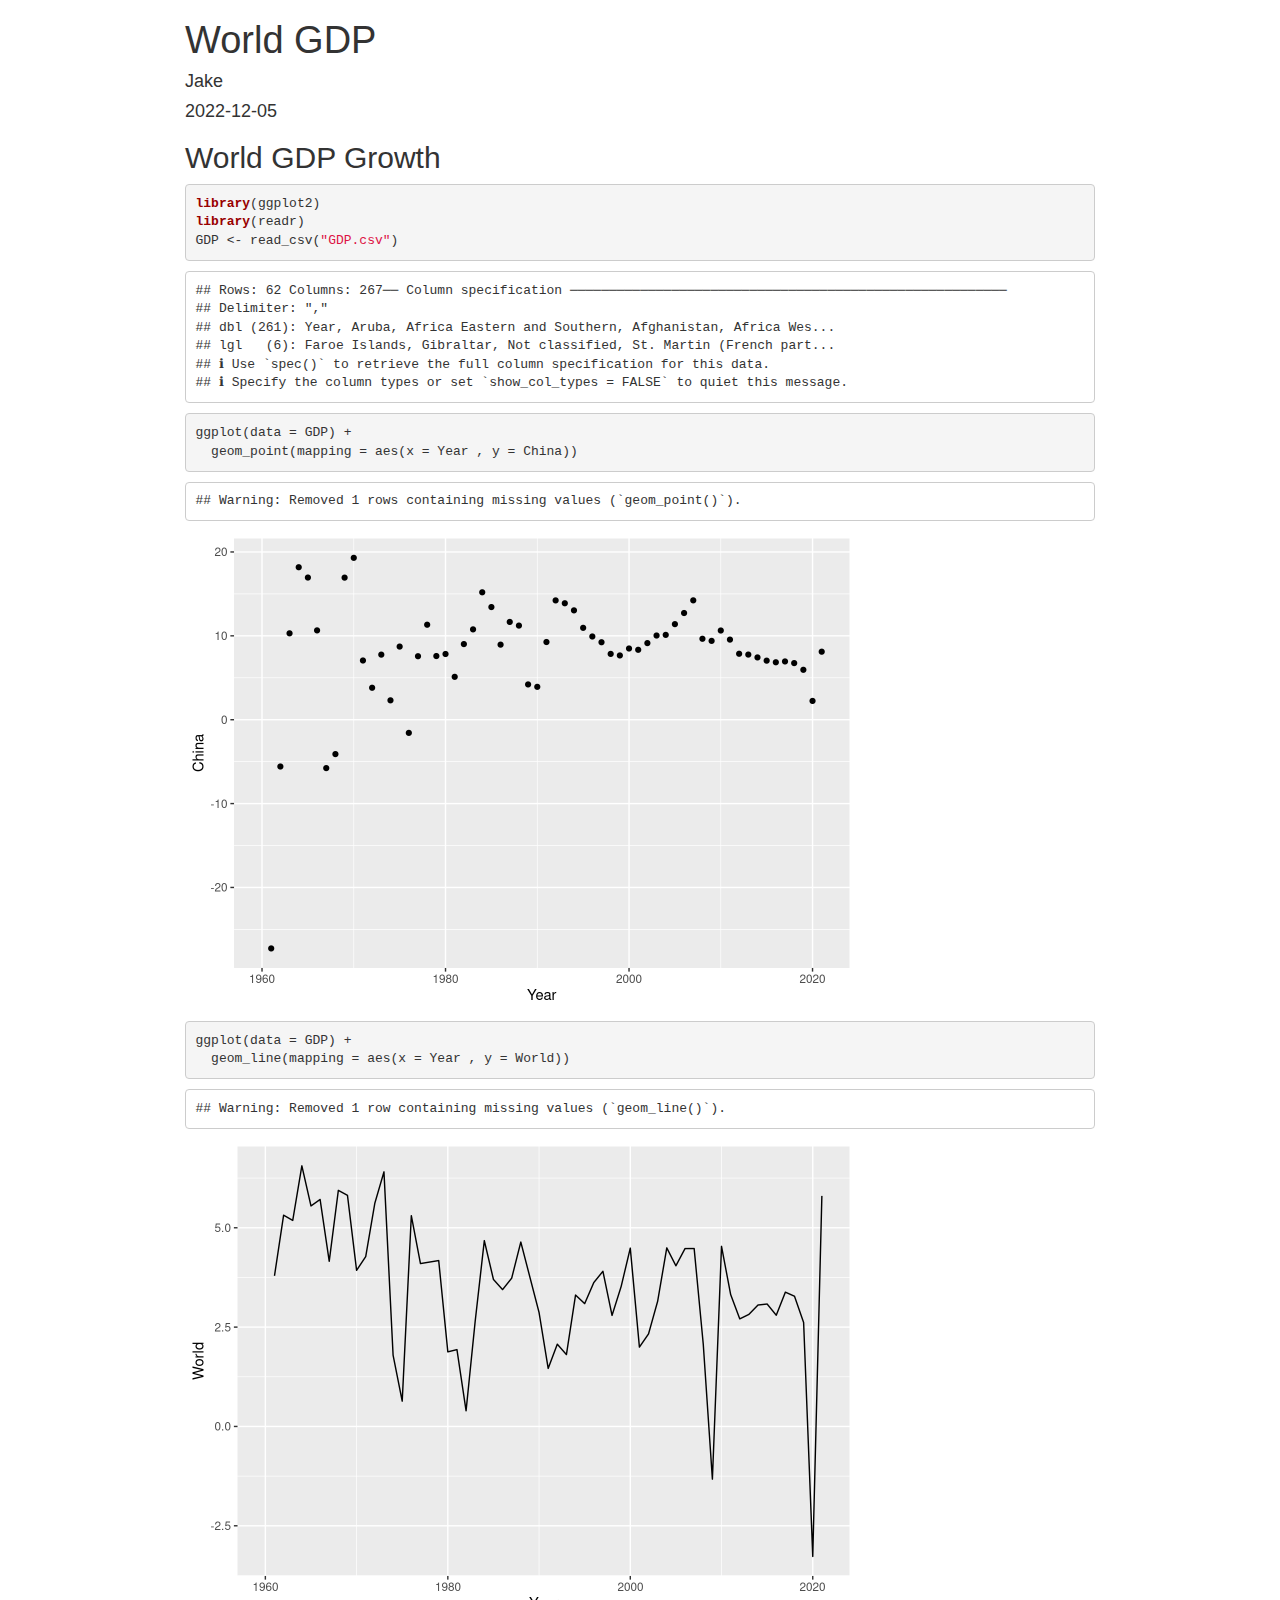
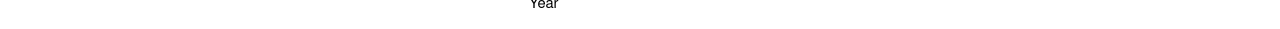
==== R.html @ e7edd643 "Update" ====
<!DOCTYPE html>

<html>

<head>

<meta charset="utf-8" />
<meta name="generator" content="pandoc" />
<meta http-equiv="X-UA-Compatible" content="IE=EDGE" />


<meta name="author" content="Jake" />

<meta name="date" content="2022-12-05" />

<title>World GDP</title>

<script>// Pandoc 2.9 adds attributes on both header and div. We remove the former (to
// be compatible with the behavior of Pandoc < 2.8).
document.addEventListener('DOMContentLoaded', function(e) {
  var hs = document.querySelectorAll("div.section[class*='level'] > :first-child");
  var i, h, a;
  for (i = 0; i < hs.length; i++) {
    h = hs[i];
    if (!/^h[1-6]$/i.test(h.tagName)) continue;  // it should be a header h1-h6
    a = h.attributes;
    while (a.length > 0) h.removeAttribute(a[0].name);
  }
});
</script>
<script>/*! jQuery v3.6.0 | (c) OpenJS Foundation and other contributors | jquery.org/license */
!function(e,t){"use strict";"object"==typeof module&&"object"==typeof module.exports?module.exports=e.document?t(e,!0):function(e){if(!e.document)throw new Error("jQuery requires a window with a document");return t(e)}:t(e)}("undefined"!=typeof window?window:this,function(C,e){"use strict";var t=[],r=Object.getPrototypeOf,s=t.slice,g=t.flat?function(e){return t.flat.call(e)}:function(e){return t.concat.apply([],e)},u=t.push,i=t.indexOf,n={},o=n.toString,v=n.hasOwnProperty,a=v.toString,l=a.call(Object),y={},m=function(e){return"function"==typeof e&&"number"!=typeof e.nodeType&&"function"!=typeof e.item},x=function(e){return null!=e&&e===e.window},E=C.document,c={type:!0,src:!0,nonce:!0,noModule:!0};function b(e,t,n){var r,i,o=(n=n||E).createElement("script");if(o.text=e,t)for(r in c)(i=t[r]||t.getAttribute&&t.getAttribute(r))&&o.setAttribute(r,i);n.head.appendChild(o).parentNode.removeChild(o)}function w(e){return null==e?e+"":"object"==typeof e||"function"==typeof e?n[o.call(e)]||"object":typeof e}var f="3.6.0",S=function(e,t){return new S.fn.init(e,t)};function p(e){var t=!!e&&"length"in e&&e.length,n=w(e);return!m(e)&&!x(e)&&("array"===n||0===t||"number"==typeof t&&0<t&&t-1 in e)}S.fn=S.prototype={jquery:f,constructor:S,length:0,toArray:function(){return s.call(this)},get:function(e){return null==e?s.call(this):e<0?this[e+this.length]:this[e]},pushStack:function(e){var t=S.merge(this.constructor(),e);return t.prevObject=this,t},each:function(e){return S.each(this,e)},map:function(n){return this.pushStack(S.map(this,function(e,t){return n.call(e,t,e)}))},slice:function(){return this.pushStack(s.apply(this,arguments))},first:function(){return this.eq(0)},last:function(){return this.eq(-1)},even:function(){return this.pushStack(S.grep(this,function(e,t){return(t+1)%2}))},odd:function(){return this.pushStack(S.grep(this,function(e,t){return t%2}))},eq:function(e){var t=this.length,n=+e+(e<0?t:0);return this.pushStack(0<=n&&n<t?[this[n]]:[])},end:function(){return this.prevObject||this.constructor()},push:u,sort:t.sort,splice:t.splice},S.extend=S.fn.extend=function(){var e,t,n,r,i,o,a=arguments[0]||{},s=1,u=arguments.length,l=!1;for("boolean"==typeof a&&(l=a,a=arguments[s]||{},s++),"object"==typeof a||m(a)||(a={}),s===u&&(a=this,s--);s<u;s++)if(null!=(e=arguments[s]))for(t in e)r=e[t],"__proto__"!==t&&a!==r&&(l&&r&&(S.isPlainObject(r)||(i=Array.isArray(r)))?(n=a[t],o=i&&!Array.isArray(n)?[]:i||S.isPlainObject(n)?n:{},i=!1,a[t]=S.extend(l,o,r)):void 0!==r&&(a[t]=r));return a},S.extend({expando:"jQuery"+(f+Math.random()).replace(/\D/g,""),isReady:!0,error:function(e){throw new Error(e)},noop:function(){},isPlainObject:function(e){var t,n;return!(!e||"[object Object]"!==o.call(e))&&(!(t=r(e))||"function"==typeof(n=v.call(t,"constructor")&&t.constructor)&&a.call(n)===l)},isEmptyObject:function(e){var t;for(t in e)return!1;return!0},globalEval:function(e,t,n){b(e,{nonce:t&&t.nonce},n)},each:function(e,t){var n,r=0;if(p(e)){for(n=e.length;r<n;r++)if(!1===t.call(e[r],r,e[r]))break}else for(r in e)if(!1===t.call(e[r],r,e[r]))break;return e},makeArray:function(e,t){var n=t||[];return null!=e&&(p(Object(e))?S.merge(n,"string"==typeof e?[e]:e):u.call(n,e)),n},inArray:function(e,t,n){return null==t?-1:i.call(t,e,n)},merge:function(e,t){for(var n=+t.length,r=0,i=e.length;r<n;r++)e[i++]=t[r];return e.length=i,e},grep:function(e,t,n){for(var r=[],i=0,o=e.length,a=!n;i<o;i++)!t(e[i],i)!==a&&r.push(e[i]);return r},map:function(e,t,n){var r,i,o=0,a=[];if(p(e))for(r=e.length;o<r;o++)null!=(i=t(e[o],o,n))&&a.push(i);else for(o in e)null!=(i=t(e[o],o,n))&&a.push(i);return g(a)},guid:1,support:y}),"function"==typeof Symbol&&(S.fn[Symbol.iterator]=t[Symbol.iterator]),S.each("Boolean Number String Function Array Date RegExp Object Error Symbol".split(" "),function(e,t){n["[object "+t+"]"]=t.toLowerCase()});var d=function(n){var e,d,b,o,i,h,f,g,w,u,l,T,C,a,E,v,s,c,y,S="sizzle"+1*new Date,p=n.document,k=0,r=0,m=ue(),x=ue(),A=ue(),N=ue(),j=function(e,t){return e===t&&(l=!0),0},D={}.hasOwnProperty,t=[],q=t.pop,L=t.push,H=t.push,O=t.slice,P=function(e,t){for(var n=0,r=e.length;n<r;n++)if(e[n]===t)return n;return-1},R="checked|selected|async|autofocus|autoplay|controls|defer|disabled|hidden|ismap|loop|multiple|open|readonly|required|scoped",M="[\\x20\\t\\r\\n\\f]",I="(?:\\\\[\\da-fA-F]{1,6}"+M+"?|\\\\[^\\r\\n\\f]|[\\w-]|[^\0-\\x7f])+",W="\\["+M+"*("+I+")(?:"+M+"*([*^$|!~]?=)"+M+"*(?:'((?:\\\\.|[^\\\\'])*)'|\"((?:\\\\.|[^\\\\\"])*)\"|("+I+"))|)"+M+"*\\]",F=":("+I+")(?:\\((('((?:\\\\.|[^\\\\'])*)'|\"((?:\\\\.|[^\\\\\"])*)\")|((?:\\\\.|[^\\\\()[\\]]|"+W+")*)|.*)\\)|)",B=new RegExp(M+"+","g"),$=new RegExp("^"+M+"+|((?:^|[^\\\\])(?:\\\\.)*)"+M+"+$","g"),_=new RegExp("^"+M+"*,"+M+"*"),z=new RegExp("^"+M+"*([>+~]|"+M+")"+M+"*"),U=new RegExp(M+"|>"),X=new RegExp(F),V=new RegExp("^"+I+"$"),G={ID:new RegExp("^#("+I+")"),CLASS:new RegExp("^\\.("+I+")"),TAG:new RegExp("^("+I+"|[*])"),ATTR:new RegExp("^"+W),PSEUDO:new RegExp("^"+F),CHILD:new RegExp("^:(only|first|last|nth|nth-last)-(child|of-type)(?:\\("+M+"*(even|odd|(([+-]|)(\\d*)n|)"+M+"*(?:([+-]|)"+M+"*(\\d+)|))"+M+"*\\)|)","i"),bool:new RegExp("^(?:"+R+")$","i"),needsContext:new RegExp("^"+M+"*[>+~]|:(even|odd|eq|gt|lt|nth|first|last)(?:\\("+M+"*((?:-\\d)?\\d*)"+M+"*\\)|)(?=[^-]|$)","i")},Y=/HTML$/i,Q=/^(?:input|select|textarea|button)$/i,J=/^h\d$/i,K=/^[^{]+\{\s*\[native \w/,Z=/^(?:#([\w-]+)|(\w+)|\.([\w-]+))$/,ee=/[+~]/,te=new RegExp("\\\\[\\da-fA-F]{1,6}"+M+"?|\\\\([^\\r\\n\\f])","g"),ne=function(e,t){var n="0x"+e.slice(1)-65536;return t||(n<0?String.fromCharCode(n+65536):String.fromCharCode(n>>10|55296,1023&n|56320))},re=/([\0-\x1f\x7f]|^-?\d)|^-$|[^\0-\x1f\x7f-\uFFFF\w-]/g,ie=function(e,t){return t?"\0"===e?"\ufffd":e.slice(0,-1)+"\\"+e.charCodeAt(e.length-1).toString(16)+" ":"\\"+e},oe=function(){T()},ae=be(function(e){return!0===e.disabled&&"fieldset"===e.nodeName.toLowerCase()},{dir:"parentNode",next:"legend"});try{H.apply(t=O.call(p.childNodes),p.childNodes),t[p.childNodes.length].nodeType}catch(e){H={apply:t.length?function(e,t){L.apply(e,O.call(t))}:function(e,t){var n=e.length,r=0;while(e[n++]=t[r++]);e.length=n-1}}}function se(t,e,n,r){var i,o,a,s,u,l,c,f=e&&e.ownerDocument,p=e?e.nodeType:9;if(n=n||[],"string"!=typeof t||!t||1!==p&&9!==p&&11!==p)return n;if(!r&&(T(e),e=e||C,E)){if(11!==p&&(u=Z.exec(t)))if(i=u[1]){if(9===p){if(!(a=e.getElementById(i)))return n;if(a.id===i)return n.push(a),n}else if(f&&(a=f.getElementById(i))&&y(e,a)&&a.id===i)return n.push(a),n}else{if(u[2])return H.apply(n,e.getElementsByTagName(t)),n;if((i=u[3])&&d.getElementsByClassName&&e.getElementsByClassName)return H.apply(n,e.getElementsByClassName(i)),n}if(d.qsa&&!N[t+" "]&&(!v||!v.test(t))&&(1!==p||"object"!==e.nodeName.toLowerCase())){if(c=t,f=e,1===p&&(U.test(t)||z.test(t))){(f=ee.test(t)&&ye(e.parentNode)||e)===e&&d.scope||((s=e.getAttribute("id"))?s=s.replace(re,ie):e.setAttribute("id",s=S)),o=(l=h(t)).length;while(o--)l[o]=(s?"#"+s:":scope")+" "+xe(l[o]);c=l.join(",")}try{return H.apply(n,f.querySelectorAll(c)),n}catch(e){N(t,!0)}finally{s===S&&e.removeAttribute("id")}}}return g(t.replace($,"$1"),e,n,r)}function ue(){var r=[];return function e(t,n){return r.push(t+" ")>b.cacheLength&&delete e[r.shift()],e[t+" "]=n}}function le(e){return e[S]=!0,e}function ce(e){var t=C.createElement("fieldset");try{return!!e(t)}catch(e){return!1}finally{t.parentNode&&t.parentNode.removeChild(t),t=null}}function fe(e,t){var n=e.split("|"),r=n.length;while(r--)b.attrHandle[n[r]]=t}function pe(e,t){var n=t&&e,r=n&&1===e.nodeType&&1===t.nodeType&&e.sourceIndex-t.sourceIndex;if(r)return r;if(n)while(n=n.nextSibling)if(n===t)return-1;return e?1:-1}function de(t){return function(e){return"input"===e.nodeName.toLowerCase()&&e.type===t}}function he(n){return function(e){var t=e.nodeName.toLowerCase();return("input"===t||"button"===t)&&e.type===n}}function ge(t){return function(e){return"form"in e?e.parentNode&&!1===e.disabled?"label"in e?"label"in e.parentNode?e.parentNode.disabled===t:e.disabled===t:e.isDisabled===t||e.isDisabled!==!t&&ae(e)===t:e.disabled===t:"label"in e&&e.disabled===t}}function ve(a){return le(function(o){return o=+o,le(function(e,t){var n,r=a([],e.length,o),i=r.length;while(i--)e[n=r[i]]&&(e[n]=!(t[n]=e[n]))})})}function ye(e){return e&&"undefined"!=typeof e.getElementsByTagName&&e}for(e in d=se.support={},i=se.isXML=function(e){var t=e&&e.namespaceURI,n=e&&(e.ownerDocument||e).documentElement;return!Y.test(t||n&&n.nodeName||"HTML")},T=se.setDocument=function(e){var t,n,r=e?e.ownerDocument||e:p;return r!=C&&9===r.nodeType&&r.documentElement&&(a=(C=r).documentElement,E=!i(C),p!=C&&(n=C.defaultView)&&n.top!==n&&(n.addEventListener?n.addEventListener("unload",oe,!1):n.attachEvent&&n.attachEvent("onunload",oe)),d.scope=ce(function(e){return a.appendChild(e).appendChild(C.createElement("div")),"undefined"!=typeof e.querySelectorAll&&!e.querySelectorAll(":scope fieldset div").length}),d.attributes=ce(function(e){return e.className="i",!e.getAttribute("className")}),d.getElementsByTagName=ce(function(e){return e.appendChild(C.createComment("")),!e.getElementsByTagName("*").length}),d.getElementsByClassName=K.test(C.getElementsByClassName),d.getById=ce(function(e){return a.appendChild(e).id=S,!C.getElementsByName||!C.getElementsByName(S).length}),d.getById?(b.filter.ID=function(e){var t=e.replace(te,ne);return function(e){return e.getAttribute("id")===t}},b.find.ID=function(e,t){if("undefined"!=typeof t.getElementById&&E){var n=t.getElementById(e);return n?[n]:[]}}):(b.filter.ID=function(e){var n=e.replace(te,ne);return function(e){var t="undefined"!=typeof e.getAttributeNode&&e.getAttributeNode("id");return t&&t.value===n}},b.find.ID=function(e,t){if("undefined"!=typeof t.getElementById&&E){var n,r,i,o=t.getElementById(e);if(o){if((n=o.getAttributeNode("id"))&&n.value===e)return[o];i=t.getElementsByName(e),r=0;while(o=i[r++])if((n=o.getAttributeNode("id"))&&n.value===e)return[o]}return[]}}),b.find.TAG=d.getElementsByTagName?function(e,t){return"undefined"!=typeof t.getElementsByTagName?t.getElementsByTagName(e):d.qsa?t.querySelectorAll(e):void 0}:function(e,t){var n,r=[],i=0,o=t.getElementsByTagName(e);if("*"===e){while(n=o[i++])1===n.nodeType&&r.push(n);return r}return o},b.find.CLASS=d.getElementsByClassName&&function(e,t){if("undefined"!=typeof t.getElementsByClassName&&E)return t.getElementsByClassName(e)},s=[],v=[],(d.qsa=K.test(C.querySelectorAll))&&(ce(function(e){var t;a.appendChild(e).innerHTML="<a id='"+S+"'></a><select id='"+S+"-\r\\' msallowcapture=''><option selected=''></option></select>",e.querySelectorAll("[msallowcapture^='']").length&&v.push("[*^$]="+M+"*(?:''|\"\")"),e.querySelectorAll("[selected]").length||v.push("\\["+M+"*(?:value|"+R+")"),e.querySelectorAll("[id~="+S+"-]").length||v.push("~="),(t=C.createElement("input")).setAttribute("name",""),e.appendChild(t),e.querySelectorAll("[name='']").length||v.push("\\["+M+"*name"+M+"*="+M+"*(?:''|\"\")"),e.querySelectorAll(":checked").length||v.push(":checked"),e.querySelectorAll("a#"+S+"+*").length||v.push(".#.+[+~]"),e.querySelectorAll("\\\f"),v.push("[\\r\\n\\f]")}),ce(function(e){e.innerHTML="<a href='' disabled='disabled'></a><select disabled='disabled'><option/></select>";var t=C.createElement("input");t.setAttribute("type","hidden"),e.appendChild(t).setAttribute("name","D"),e.querySelectorAll("[name=d]").length&&v.push("name"+M+"*[*^$|!~]?="),2!==e.querySelectorAll(":enabled").length&&v.push(":enabled",":disabled"),a.appendChild(e).disabled=!0,2!==e.querySelectorAll(":disabled").length&&v.push(":enabled",":disabled"),e.querySelectorAll("*,:x"),v.push(",.*:")})),(d.matchesSelector=K.test(c=a.matches||a.webkitMatchesSelector||a.mozMatchesSelector||a.oMatchesSelector||a.msMatchesSelector))&&ce(function(e){d.disconnectedMatch=c.call(e,"*"),c.call(e,"[s!='']:x"),s.push("!=",F)}),v=v.length&&new RegExp(v.join("|")),s=s.length&&new RegExp(s.join("|")),t=K.test(a.compareDocumentPosition),y=t||K.test(a.contains)?function(e,t){var n=9===e.nodeType?e.documentElement:e,r=t&&t.parentNode;return e===r||!(!r||1!==r.nodeType||!(n.contains?n.contains(r):e.compareDocumentPosition&&16&e.compareDocumentPosition(r)))}:function(e,t){if(t)while(t=t.parentNode)if(t===e)return!0;return!1},j=t?function(e,t){if(e===t)return l=!0,0;var n=!e.compareDocumentPosition-!t.compareDocumentPosition;return n||(1&(n=(e.ownerDocument||e)==(t.ownerDocument||t)?e.compareDocumentPosition(t):1)||!d.sortDetached&&t.compareDocumentPosition(e)===n?e==C||e.ownerDocument==p&&y(p,e)?-1:t==C||t.ownerDocument==p&&y(p,t)?1:u?P(u,e)-P(u,t):0:4&n?-1:1)}:function(e,t){if(e===t)return l=!0,0;var n,r=0,i=e.parentNode,o=t.parentNode,a=[e],s=[t];if(!i||!o)return e==C?-1:t==C?1:i?-1:o?1:u?P(u,e)-P(u,t):0;if(i===o)return pe(e,t);n=e;while(n=n.parentNode)a.unshift(n);n=t;while(n=n.parentNode)s.unshift(n);while(a[r]===s[r])r++;return r?pe(a[r],s[r]):a[r]==p?-1:s[r]==p?1:0}),C},se.matches=function(e,t){return se(e,null,null,t)},se.matchesSelector=function(e,t){if(T(e),d.matchesSelector&&E&&!N[t+" "]&&(!s||!s.test(t))&&(!v||!v.test(t)))try{var n=c.call(e,t);if(n||d.disconnectedMatch||e.document&&11!==e.document.nodeType)return n}catch(e){N(t,!0)}return 0<se(t,C,null,[e]).length},se.contains=function(e,t){return(e.ownerDocument||e)!=C&&T(e),y(e,t)},se.attr=function(e,t){(e.ownerDocument||e)!=C&&T(e);var n=b.attrHandle[t.toLowerCase()],r=n&&D.call(b.attrHandle,t.toLowerCase())?n(e,t,!E):void 0;return void 0!==r?r:d.attributes||!E?e.getAttribute(t):(r=e.getAttributeNode(t))&&r.specified?r.value:null},se.escape=function(e){return(e+"").replace(re,ie)},se.error=function(e){throw new Error("Syntax error, unrecognized expression: "+e)},se.uniqueSort=function(e){var t,n=[],r=0,i=0;if(l=!d.detectDuplicates,u=!d.sortStable&&e.slice(0),e.sort(j),l){while(t=e[i++])t===e[i]&&(r=n.push(i));while(r--)e.splice(n[r],1)}return u=null,e},o=se.getText=function(e){var t,n="",r=0,i=e.nodeType;if(i){if(1===i||9===i||11===i){if("string"==typeof e.textContent)return e.textContent;for(e=e.firstChild;e;e=e.nextSibling)n+=o(e)}else if(3===i||4===i)return e.nodeValue}else while(t=e[r++])n+=o(t);return n},(b=se.selectors={cacheLength:50,createPseudo:le,match:G,attrHandle:{},find:{},relative:{">":{dir:"parentNode",first:!0}," ":{dir:"parentNode"},"+":{dir:"previousSibling",first:!0},"~":{dir:"previousSibling"}},preFilter:{ATTR:function(e){return e[1]=e[1].replace(te,ne),e[3]=(e[3]||e[4]||e[5]||"").replace(te,ne),"~="===e[2]&&(e[3]=" "+e[3]+" "),e.slice(0,4)},CHILD:function(e){return e[1]=e[1].toLowerCase(),"nth"===e[1].slice(0,3)?(e[3]||se.error(e[0]),e[4]=+(e[4]?e[5]+(e[6]||1):2*("even"===e[3]||"odd"===e[3])),e[5]=+(e[7]+e[8]||"odd"===e[3])):e[3]&&se.error(e[0]),e},PSEUDO:function(e){var t,n=!e[6]&&e[2];return G.CHILD.test(e[0])?null:(e[3]?e[2]=e[4]||e[5]||"":n&&X.test(n)&&(t=h(n,!0))&&(t=n.indexOf(")",n.length-t)-n.length)&&(e[0]=e[0].slice(0,t),e[2]=n.slice(0,t)),e.slice(0,3))}},filter:{TAG:function(e){var t=e.replace(te,ne).toLowerCase();return"*"===e?function(){return!0}:function(e){return e.nodeName&&e.nodeName.toLowerCase()===t}},CLASS:function(e){var t=m[e+" "];return t||(t=new RegExp("(^|"+M+")"+e+"("+M+"|$)"))&&m(e,function(e){return t.test("string"==typeof e.className&&e.className||"undefined"!=typeof e.getAttribute&&e.getAttribute("class")||"")})},ATTR:function(n,r,i){return function(e){var t=se.attr(e,n);return null==t?"!="===r:!r||(t+="","="===r?t===i:"!="===r?t!==i:"^="===r?i&&0===t.indexOf(i):"*="===r?i&&-1<t.indexOf(i):"$="===r?i&&t.slice(-i.length)===i:"~="===r?-1<(" "+t.replace(B," ")+" ").indexOf(i):"|="===r&&(t===i||t.slice(0,i.length+1)===i+"-"))}},CHILD:function(h,e,t,g,v){var y="nth"!==h.slice(0,3),m="last"!==h.slice(-4),x="of-type"===e;return 1===g&&0===v?function(e){return!!e.parentNode}:function(e,t,n){var r,i,o,a,s,u,l=y!==m?"nextSibling":"previousSibling",c=e.parentNode,f=x&&e.nodeName.toLowerCase(),p=!n&&!x,d=!1;if(c){if(y){while(l){a=e;while(a=a[l])if(x?a.nodeName.toLowerCase()===f:1===a.nodeType)return!1;u=l="only"===h&&!u&&"nextSibling"}return!0}if(u=[m?c.firstChild:c.lastChild],m&&p){d=(s=(r=(i=(o=(a=c)[S]||(a[S]={}))[a.uniqueID]||(o[a.uniqueID]={}))[h]||[])[0]===k&&r[1])&&r[2],a=s&&c.childNodes[s];while(a=++s&&a&&a[l]||(d=s=0)||u.pop())if(1===a.nodeType&&++d&&a===e){i[h]=[k,s,d];break}}else if(p&&(d=s=(r=(i=(o=(a=e)[S]||(a[S]={}))[a.uniqueID]||(o[a.uniqueID]={}))[h]||[])[0]===k&&r[1]),!1===d)while(a=++s&&a&&a[l]||(d=s=0)||u.pop())if((x?a.nodeName.toLowerCase()===f:1===a.nodeType)&&++d&&(p&&((i=(o=a[S]||(a[S]={}))[a.uniqueID]||(o[a.uniqueID]={}))[h]=[k,d]),a===e))break;return(d-=v)===g||d%g==0&&0<=d/g}}},PSEUDO:function(e,o){var t,a=b.pseudos[e]||b.setFilters[e.toLowerCase()]||se.error("unsupported pseudo: "+e);return a[S]?a(o):1<a.length?(t=[e,e,"",o],b.setFilters.hasOwnProperty(e.toLowerCase())?le(function(e,t){var n,r=a(e,o),i=r.length;while(i--)e[n=P(e,r[i])]=!(t[n]=r[i])}):function(e){return a(e,0,t)}):a}},pseudos:{not:le(function(e){var r=[],i=[],s=f(e.replace($,"$1"));return s[S]?le(function(e,t,n,r){var i,o=s(e,null,r,[]),a=e.length;while(a--)(i=o[a])&&(e[a]=!(t[a]=i))}):function(e,t,n){return r[0]=e,s(r,null,n,i),r[0]=null,!i.pop()}}),has:le(function(t){return function(e){return 0<se(t,e).length}}),contains:le(function(t){return t=t.replace(te,ne),function(e){return-1<(e.textContent||o(e)).indexOf(t)}}),lang:le(function(n){return V.test(n||"")||se.error("unsupported lang: "+n),n=n.replace(te,ne).toLowerCase(),function(e){var t;do{if(t=E?e.lang:e.getAttribute("xml:lang")||e.getAttribute("lang"))return(t=t.toLowerCase())===n||0===t.indexOf(n+"-")}while((e=e.parentNode)&&1===e.nodeType);return!1}}),target:function(e){var t=n.location&&n.location.hash;return t&&t.slice(1)===e.id},root:function(e){return e===a},focus:function(e){return e===C.activeElement&&(!C.hasFocus||C.hasFocus())&&!!(e.type||e.href||~e.tabIndex)},enabled:ge(!1),disabled:ge(!0),checked:function(e){var t=e.nodeName.toLowerCase();return"input"===t&&!!e.checked||"option"===t&&!!e.selected},selected:function(e){return e.parentNode&&e.parentNode.selectedIndex,!0===e.selected},empty:function(e){for(e=e.firstChild;e;e=e.nextSibling)if(e.nodeType<6)return!1;return!0},parent:function(e){return!b.pseudos.empty(e)},header:function(e){return J.test(e.nodeName)},input:function(e){return Q.test(e.nodeName)},button:function(e){var t=e.nodeName.toLowerCase();return"input"===t&&"button"===e.type||"button"===t},text:function(e){var t;return"input"===e.nodeName.toLowerCase()&&"text"===e.type&&(null==(t=e.getAttribute("type"))||"text"===t.toLowerCase())},first:ve(function(){return[0]}),last:ve(function(e,t){return[t-1]}),eq:ve(function(e,t,n){return[n<0?n+t:n]}),even:ve(function(e,t){for(var n=0;n<t;n+=2)e.push(n);return e}),odd:ve(function(e,t){for(var n=1;n<t;n+=2)e.push(n);return e}),lt:ve(function(e,t,n){for(var r=n<0?n+t:t<n?t:n;0<=--r;)e.push(r);return e}),gt:ve(function(e,t,n){for(var r=n<0?n+t:n;++r<t;)e.push(r);return e})}}).pseudos.nth=b.pseudos.eq,{radio:!0,checkbox:!0,file:!0,password:!0,image:!0})b.pseudos[e]=de(e);for(e in{submit:!0,reset:!0})b.pseudos[e]=he(e);function me(){}function xe(e){for(var t=0,n=e.length,r="";t<n;t++)r+=e[t].value;return r}function be(s,e,t){var u=e.dir,l=e.next,c=l||u,f=t&&"parentNode"===c,p=r++;return e.first?function(e,t,n){while(e=e[u])if(1===e.nodeType||f)return s(e,t,n);return!1}:function(e,t,n){var r,i,o,a=[k,p];if(n){while(e=e[u])if((1===e.nodeType||f)&&s(e,t,n))return!0}else while(e=e[u])if(1===e.nodeType||f)if(i=(o=e[S]||(e[S]={}))[e.uniqueID]||(o[e.uniqueID]={}),l&&l===e.nodeName.toLowerCase())e=e[u]||e;else{if((r=i[c])&&r[0]===k&&r[1]===p)return a[2]=r[2];if((i[c]=a)[2]=s(e,t,n))return!0}return!1}}function we(i){return 1<i.length?function(e,t,n){var r=i.length;while(r--)if(!i[r](e,t,n))return!1;return!0}:i[0]}function Te(e,t,n,r,i){for(var o,a=[],s=0,u=e.length,l=null!=t;s<u;s++)(o=e[s])&&(n&&!n(o,r,i)||(a.push(o),l&&t.push(s)));return a}function Ce(d,h,g,v,y,e){return v&&!v[S]&&(v=Ce(v)),y&&!y[S]&&(y=Ce(y,e)),le(function(e,t,n,r){var i,o,a,s=[],u=[],l=t.length,c=e||function(e,t,n){for(var r=0,i=t.length;r<i;r++)se(e,t[r],n);return n}(h||"*",n.nodeType?[n]:n,[]),f=!d||!e&&h?c:Te(c,s,d,n,r),p=g?y||(e?d:l||v)?[]:t:f;if(g&&g(f,p,n,r),v){i=Te(p,u),v(i,[],n,r),o=i.length;while(o--)(a=i[o])&&(p[u[o]]=!(f[u[o]]=a))}if(e){if(y||d){if(y){i=[],o=p.length;while(o--)(a=p[o])&&i.push(f[o]=a);y(null,p=[],i,r)}o=p.length;while(o--)(a=p[o])&&-1<(i=y?P(e,a):s[o])&&(e[i]=!(t[i]=a))}}else p=Te(p===t?p.splice(l,p.length):p),y?y(null,t,p,r):H.apply(t,p)})}function Ee(e){for(var i,t,n,r=e.length,o=b.relative[e[0].type],a=o||b.relative[" "],s=o?1:0,u=be(function(e){return e===i},a,!0),l=be(function(e){return-1<P(i,e)},a,!0),c=[function(e,t,n){var r=!o&&(n||t!==w)||((i=t).nodeType?u(e,t,n):l(e,t,n));return i=null,r}];s<r;s++)if(t=b.relative[e[s].type])c=[be(we(c),t)];else{if((t=b.filter[e[s].type].apply(null,e[s].matches))[S]){for(n=++s;n<r;n++)if(b.relative[e[n].type])break;return Ce(1<s&&we(c),1<s&&xe(e.slice(0,s-1).concat({value:" "===e[s-2].type?"*":""})).replace($,"$1"),t,s<n&&Ee(e.slice(s,n)),n<r&&Ee(e=e.slice(n)),n<r&&xe(e))}c.push(t)}return we(c)}return me.prototype=b.filters=b.pseudos,b.setFilters=new me,h=se.tokenize=function(e,t){var n,r,i,o,a,s,u,l=x[e+" "];if(l)return t?0:l.slice(0);a=e,s=[],u=b.preFilter;while(a){for(o in n&&!(r=_.exec(a))||(r&&(a=a.slice(r[0].length)||a),s.push(i=[])),n=!1,(r=z.exec(a))&&(n=r.shift(),i.push({value:n,type:r[0].replace($," ")}),a=a.slice(n.length)),b.filter)!(r=G[o].exec(a))||u[o]&&!(r=u[o](r))||(n=r.shift(),i.push({value:n,type:o,matches:r}),a=a.slice(n.length));if(!n)break}return t?a.length:a?se.error(e):x(e,s).slice(0)},f=se.compile=function(e,t){var n,v,y,m,x,r,i=[],o=[],a=A[e+" "];if(!a){t||(t=h(e)),n=t.length;while(n--)(a=Ee(t[n]))[S]?i.push(a):o.push(a);(a=A(e,(v=o,m=0<(y=i).length,x=0<v.length,r=function(e,t,n,r,i){var o,a,s,u=0,l="0",c=e&&[],f=[],p=w,d=e||x&&b.find.TAG("*",i),h=k+=null==p?1:Math.random()||.1,g=d.length;for(i&&(w=t==C||t||i);l!==g&&null!=(o=d[l]);l++){if(x&&o){a=0,t||o.ownerDocument==C||(T(o),n=!E);while(s=v[a++])if(s(o,t||C,n)){r.push(o);break}i&&(k=h)}m&&((o=!s&&o)&&u--,e&&c.push(o))}if(u+=l,m&&l!==u){a=0;while(s=y[a++])s(c,f,t,n);if(e){if(0<u)while(l--)c[l]||f[l]||(f[l]=q.call(r));f=Te(f)}H.apply(r,f),i&&!e&&0<f.length&&1<u+y.length&&se.uniqueSort(r)}return i&&(k=h,w=p),c},m?le(r):r))).selector=e}return a},g=se.select=function(e,t,n,r){var i,o,a,s,u,l="function"==typeof e&&e,c=!r&&h(e=l.selector||e);if(n=n||[],1===c.length){if(2<(o=c[0]=c[0].slice(0)).length&&"ID"===(a=o[0]).type&&9===t.nodeType&&E&&b.relative[o[1].type]){if(!(t=(b.find.ID(a.matches[0].replace(te,ne),t)||[])[0]))return n;l&&(t=t.parentNode),e=e.slice(o.shift().value.length)}i=G.needsContext.test(e)?0:o.length;while(i--){if(a=o[i],b.relative[s=a.type])break;if((u=b.find[s])&&(r=u(a.matches[0].replace(te,ne),ee.test(o[0].type)&&ye(t.parentNode)||t))){if(o.splice(i,1),!(e=r.length&&xe(o)))return H.apply(n,r),n;break}}}return(l||f(e,c))(r,t,!E,n,!t||ee.test(e)&&ye(t.parentNode)||t),n},d.sortStable=S.split("").sort(j).join("")===S,d.detectDuplicates=!!l,T(),d.sortDetached=ce(function(e){return 1&e.compareDocumentPosition(C.createElement("fieldset"))}),ce(function(e){return e.innerHTML="<a href='#'></a>","#"===e.firstChild.getAttribute("href")})||fe("type|href|height|width",function(e,t,n){if(!n)return e.getAttribute(t,"type"===t.toLowerCase()?1:2)}),d.attributes&&ce(function(e){return e.innerHTML="<input/>",e.firstChild.setAttribute("value",""),""===e.firstChild.getAttribute("value")})||fe("value",function(e,t,n){if(!n&&"input"===e.nodeName.toLowerCase())return e.defaultValue}),ce(function(e){return null==e.getAttribute("disabled")})||fe(R,function(e,t,n){var r;if(!n)return!0===e[t]?t.toLowerCase():(r=e.getAttributeNode(t))&&r.specified?r.value:null}),se}(C);S.find=d,S.expr=d.selectors,S.expr[":"]=S.expr.pseudos,S.uniqueSort=S.unique=d.uniqueSort,S.text=d.getText,S.isXMLDoc=d.isXML,S.contains=d.contains,S.escapeSelector=d.escape;var h=function(e,t,n){var r=[],i=void 0!==n;while((e=e[t])&&9!==e.nodeType)if(1===e.nodeType){if(i&&S(e).is(n))break;r.push(e)}return r},T=function(e,t){for(var n=[];e;e=e.nextSibling)1===e.nodeType&&e!==t&&n.push(e);return n},k=S.expr.match.needsContext;function A(e,t){return e.nodeName&&e.nodeName.toLowerCase()===t.toLowerCase()}var N=/^<([a-z][^\/\0>:\x20\t\r\n\f]*)[\x20\t\r\n\f]*\/?>(?:<\/\1>|)$/i;function j(e,n,r){return m(n)?S.grep(e,function(e,t){return!!n.call(e,t,e)!==r}):n.nodeType?S.grep(e,function(e){return e===n!==r}):"string"!=typeof n?S.grep(e,function(e){return-1<i.call(n,e)!==r}):S.filter(n,e,r)}S.filter=function(e,t,n){var r=t[0];return n&&(e=":not("+e+")"),1===t.length&&1===r.nodeType?S.find.matchesSelector(r,e)?[r]:[]:S.find.matches(e,S.grep(t,function(e){return 1===e.nodeType}))},S.fn.extend({find:function(e){var t,n,r=this.length,i=this;if("string"!=typeof e)return this.pushStack(S(e).filter(function(){for(t=0;t<r;t++)if(S.contains(i[t],this))return!0}));for(n=this.pushStack([]),t=0;t<r;t++)S.find(e,i[t],n);return 1<r?S.uniqueSort(n):n},filter:function(e){return this.pushStack(j(this,e||[],!1))},not:function(e){return this.pushStack(j(this,e||[],!0))},is:function(e){return!!j(this,"string"==typeof e&&k.test(e)?S(e):e||[],!1).length}});var D,q=/^(?:\s*(<[\w\W]+>)[^>]*|#([\w-]+))$/;(S.fn.init=function(e,t,n){var r,i;if(!e)return this;if(n=n||D,"string"==typeof e){if(!(r="<"===e[0]&&">"===e[e.length-1]&&3<=e.length?[null,e,null]:q.exec(e))||!r[1]&&t)return!t||t.jquery?(t||n).find(e):this.constructor(t).find(e);if(r[1]){if(t=t instanceof S?t[0]:t,S.merge(this,S.parseHTML(r[1],t&&t.nodeType?t.ownerDocument||t:E,!0)),N.test(r[1])&&S.isPlainObject(t))for(r in t)m(this[r])?this[r](t[r]):this.attr(r,t[r]);return this}return(i=E.getElementById(r[2]))&&(this[0]=i,this.length=1),this}return e.nodeType?(this[0]=e,this.length=1,this):m(e)?void 0!==n.ready?n.ready(e):e(S):S.makeArray(e,this)}).prototype=S.fn,D=S(E);var L=/^(?:parents|prev(?:Until|All))/,H={children:!0,contents:!0,next:!0,prev:!0};function O(e,t){while((e=e[t])&&1!==e.nodeType);return e}S.fn.extend({has:function(e){var t=S(e,this),n=t.length;return this.filter(function(){for(var e=0;e<n;e++)if(S.contains(this,t[e]))return!0})},closest:function(e,t){var n,r=0,i=this.length,o=[],a="string"!=typeof e&&S(e);if(!k.test(e))for(;r<i;r++)for(n=this[r];n&&n!==t;n=n.parentNode)if(n.nodeType<11&&(a?-1<a.index(n):1===n.nodeType&&S.find.matchesSelector(n,e))){o.push(n);break}return this.pushStack(1<o.length?S.uniqueSort(o):o)},index:function(e){return e?"string"==typeof e?i.call(S(e),this[0]):i.call(this,e.jquery?e[0]:e):this[0]&&this[0].parentNode?this.first().prevAll().length:-1},add:function(e,t){return this.pushStack(S.uniqueSort(S.merge(this.get(),S(e,t))))},addBack:function(e){return this.add(null==e?this.prevObject:this.prevObject.filter(e))}}),S.each({parent:function(e){var t=e.parentNode;return t&&11!==t.nodeType?t:null},parents:function(e){return h(e,"parentNode")},parentsUntil:function(e,t,n){return h(e,"parentNode",n)},next:function(e){return O(e,"nextSibling")},prev:function(e){return O(e,"previousSibling")},nextAll:function(e){return h(e,"nextSibling")},prevAll:function(e){return h(e,"previousSibling")},nextUntil:function(e,t,n){return h(e,"nextSibling",n)},prevUntil:function(e,t,n){return h(e,"previousSibling",n)},siblings:function(e){return T((e.parentNode||{}).firstChild,e)},children:function(e){return T(e.firstChild)},contents:function(e){return null!=e.contentDocument&&r(e.contentDocument)?e.contentDocument:(A(e,"template")&&(e=e.content||e),S.merge([],e.childNodes))}},function(r,i){S.fn[r]=function(e,t){var n=S.map(this,i,e);return"Until"!==r.slice(-5)&&(t=e),t&&"string"==typeof t&&(n=S.filter(t,n)),1<this.length&&(H[r]||S.uniqueSort(n),L.test(r)&&n.reverse()),this.pushStack(n)}});var P=/[^\x20\t\r\n\f]+/g;function R(e){return e}function M(e){throw e}function I(e,t,n,r){var i;try{e&&m(i=e.promise)?i.call(e).done(t).fail(n):e&&m(i=e.then)?i.call(e,t,n):t.apply(void 0,[e].slice(r))}catch(e){n.apply(void 0,[e])}}S.Callbacks=function(r){var e,n;r="string"==typeof r?(e=r,n={},S.each(e.match(P)||[],function(e,t){n[t]=!0}),n):S.extend({},r);var i,t,o,a,s=[],u=[],l=-1,c=function(){for(a=a||r.once,o=i=!0;u.length;l=-1){t=u.shift();while(++l<s.length)!1===s[l].apply(t[0],t[1])&&r.stopOnFalse&&(l=s.length,t=!1)}r.memory||(t=!1),i=!1,a&&(s=t?[]:"")},f={add:function(){return s&&(t&&!i&&(l=s.length-1,u.push(t)),function n(e){S.each(e,function(e,t){m(t)?r.unique&&f.has(t)||s.push(t):t&&t.length&&"string"!==w(t)&&n(t)})}(arguments),t&&!i&&c()),this},remove:function(){return S.each(arguments,function(e,t){var n;while(-1<(n=S.inArray(t,s,n)))s.splice(n,1),n<=l&&l--}),this},has:function(e){return e?-1<S.inArray(e,s):0<s.length},empty:function(){return s&&(s=[]),this},disable:function(){return a=u=[],s=t="",this},disabled:function(){return!s},lock:function(){return a=u=[],t||i||(s=t=""),this},locked:function(){return!!a},fireWith:function(e,t){return a||(t=[e,(t=t||[]).slice?t.slice():t],u.push(t),i||c()),this},fire:function(){return f.fireWith(this,arguments),this},fired:function(){return!!o}};return f},S.extend({Deferred:function(e){var o=[["notify","progress",S.Callbacks("memory"),S.Callbacks("memory"),2],["resolve","done",S.Callbacks("once memory"),S.Callbacks("once memory"),0,"resolved"],["reject","fail",S.Callbacks("once memory"),S.Callbacks("once memory"),1,"rejected"]],i="pending",a={state:function(){return i},always:function(){return s.done(arguments).fail(arguments),this},"catch":function(e){return a.then(null,e)},pipe:function(){var i=arguments;return S.Deferred(function(r){S.each(o,function(e,t){var n=m(i[t[4]])&&i[t[4]];s[t[1]](function(){var e=n&&n.apply(this,arguments);e&&m(e.promise)?e.promise().progress(r.notify).done(r.resolve).fail(r.reject):r[t[0]+"With"](this,n?[e]:arguments)})}),i=null}).promise()},then:function(t,n,r){var u=0;function l(i,o,a,s){return function(){var n=this,r=arguments,e=function(){var e,t;if(!(i<u)){if((e=a.apply(n,r))===o.promise())throw new TypeError("Thenable self-resolution");t=e&&("object"==typeof e||"function"==typeof e)&&e.then,m(t)?s?t.call(e,l(u,o,R,s),l(u,o,M,s)):(u++,t.call(e,l(u,o,R,s),l(u,o,M,s),l(u,o,R,o.notifyWith))):(a!==R&&(n=void 0,r=[e]),(s||o.resolveWith)(n,r))}},t=s?e:function(){try{e()}catch(e){S.Deferred.exceptionHook&&S.Deferred.exceptionHook(e,t.stackTrace),u<=i+1&&(a!==M&&(n=void 0,r=[e]),o.rejectWith(n,r))}};i?t():(S.Deferred.getStackHook&&(t.stackTrace=S.Deferred.getStackHook()),C.setTimeout(t))}}return S.Deferred(function(e){o[0][3].add(l(0,e,m(r)?r:R,e.notifyWith)),o[1][3].add(l(0,e,m(t)?t:R)),o[2][3].add(l(0,e,m(n)?n:M))}).promise()},promise:function(e){return null!=e?S.extend(e,a):a}},s={};return S.each(o,function(e,t){var n=t[2],r=t[5];a[t[1]]=n.add,r&&n.add(function(){i=r},o[3-e][2].disable,o[3-e][3].disable,o[0][2].lock,o[0][3].lock),n.add(t[3].fire),s[t[0]]=function(){return s[t[0]+"With"](this===s?void 0:this,arguments),this},s[t[0]+"With"]=n.fireWith}),a.promise(s),e&&e.call(s,s),s},when:function(e){var n=arguments.length,t=n,r=Array(t),i=s.call(arguments),o=S.Deferred(),a=function(t){return function(e){r[t]=this,i[t]=1<arguments.length?s.call(arguments):e,--n||o.resolveWith(r,i)}};if(n<=1&&(I(e,o.done(a(t)).resolve,o.reject,!n),"pending"===o.state()||m(i[t]&&i[t].then)))return o.then();while(t--)I(i[t],a(t),o.reject);return o.promise()}});var W=/^(Eval|Internal|Range|Reference|Syntax|Type|URI)Error$/;S.Deferred.exceptionHook=function(e,t){C.console&&C.console.warn&&e&&W.test(e.name)&&C.console.warn("jQuery.Deferred exception: "+e.message,e.stack,t)},S.readyException=function(e){C.setTimeout(function(){throw e})};var F=S.Deferred();function B(){E.removeEventListener("DOMContentLoaded",B),C.removeEventListener("load",B),S.ready()}S.fn.ready=function(e){return F.then(e)["catch"](function(e){S.readyException(e)}),this},S.extend({isReady:!1,readyWait:1,ready:function(e){(!0===e?--S.readyWait:S.isReady)||(S.isReady=!0)!==e&&0<--S.readyWait||F.resolveWith(E,[S])}}),S.ready.then=F.then,"complete"===E.readyState||"loading"!==E.readyState&&!E.documentElement.doScroll?C.setTimeout(S.ready):(E.addEventListener("DOMContentLoaded",B),C.addEventListener("load",B));var $=function(e,t,n,r,i,o,a){var s=0,u=e.length,l=null==n;if("object"===w(n))for(s in i=!0,n)$(e,t,s,n[s],!0,o,a);else if(void 0!==r&&(i=!0,m(r)||(a=!0),l&&(a?(t.call(e,r),t=null):(l=t,t=function(e,t,n){return l.call(S(e),n)})),t))for(;s<u;s++)t(e[s],n,a?r:r.call(e[s],s,t(e[s],n)));return i?e:l?t.call(e):u?t(e[0],n):o},_=/^-ms-/,z=/-([a-z])/g;function U(e,t){return t.toUpperCase()}function X(e){return e.replace(_,"ms-").replace(z,U)}var V=function(e){return 1===e.nodeType||9===e.nodeType||!+e.nodeType};function G(){this.expando=S.expando+G.uid++}G.uid=1,G.prototype={cache:function(e){var t=e[this.expando];return t||(t={},V(e)&&(e.nodeType?e[this.expando]=t:Object.defineProperty(e,this.expando,{value:t,configurable:!0}))),t},set:function(e,t,n){var r,i=this.cache(e);if("string"==typeof t)i[X(t)]=n;else for(r in t)i[X(r)]=t[r];return i},get:function(e,t){return void 0===t?this.cache(e):e[this.expando]&&e[this.expando][X(t)]},access:function(e,t,n){return void 0===t||t&&"string"==typeof t&&void 0===n?this.get(e,t):(this.set(e,t,n),void 0!==n?n:t)},remove:function(e,t){var n,r=e[this.expando];if(void 0!==r){if(void 0!==t){n=(t=Array.isArray(t)?t.map(X):(t=X(t))in r?[t]:t.match(P)||[]).length;while(n--)delete r[t[n]]}(void 0===t||S.isEmptyObject(r))&&(e.nodeType?e[this.expando]=void 0:delete e[this.expando])}},hasData:function(e){var t=e[this.expando];return void 0!==t&&!S.isEmptyObject(t)}};var Y=new G,Q=new G,J=/^(?:\{[\w\W]*\}|\[[\w\W]*\])$/,K=/[A-Z]/g;function Z(e,t,n){var r,i;if(void 0===n&&1===e.nodeType)if(r="data-"+t.replace(K,"-$&").toLowerCase(),"string"==typeof(n=e.getAttribute(r))){try{n="true"===(i=n)||"false"!==i&&("null"===i?null:i===+i+""?+i:J.test(i)?JSON.parse(i):i)}catch(e){}Q.set(e,t,n)}else n=void 0;return n}S.extend({hasData:function(e){return Q.hasData(e)||Y.hasData(e)},data:function(e,t,n){return Q.access(e,t,n)},removeData:function(e,t){Q.remove(e,t)},_data:function(e,t,n){return Y.access(e,t,n)},_removeData:function(e,t){Y.remove(e,t)}}),S.fn.extend({data:function(n,e){var t,r,i,o=this[0],a=o&&o.attributes;if(void 0===n){if(this.length&&(i=Q.get(o),1===o.nodeType&&!Y.get(o,"hasDataAttrs"))){t=a.length;while(t--)a[t]&&0===(r=a[t].name).indexOf("data-")&&(r=X(r.slice(5)),Z(o,r,i[r]));Y.set(o,"hasDataAttrs",!0)}return i}return"object"==typeof n?this.each(function(){Q.set(this,n)}):$(this,function(e){var t;if(o&&void 0===e)return void 0!==(t=Q.get(o,n))?t:void 0!==(t=Z(o,n))?t:void 0;this.each(function(){Q.set(this,n,e)})},null,e,1<arguments.length,null,!0)},removeData:function(e){return this.each(function(){Q.remove(this,e)})}}),S.extend({queue:function(e,t,n){var r;if(e)return t=(t||"fx")+"queue",r=Y.get(e,t),n&&(!r||Array.isArray(n)?r=Y.access(e,t,S.makeArray(n)):r.push(n)),r||[]},dequeue:function(e,t){t=t||"fx";var n=S.queue(e,t),r=n.length,i=n.shift(),o=S._queueHooks(e,t);"inprogress"===i&&(i=n.shift(),r--),i&&("fx"===t&&n.unshift("inprogress"),delete o.stop,i.call(e,function(){S.dequeue(e,t)},o)),!r&&o&&o.empty.fire()},_queueHooks:function(e,t){var n=t+"queueHooks";return Y.get(e,n)||Y.access(e,n,{empty:S.Callbacks("once memory").add(function(){Y.remove(e,[t+"queue",n])})})}}),S.fn.extend({queue:function(t,n){var e=2;return"string"!=typeof t&&(n=t,t="fx",e--),arguments.length<e?S.queue(this[0],t):void 0===n?this:this.each(function(){var e=S.queue(this,t,n);S._queueHooks(this,t),"fx"===t&&"inprogress"!==e[0]&&S.dequeue(this,t)})},dequeue:function(e){return this.each(function(){S.dequeue(this,e)})},clearQueue:function(e){return this.queue(e||"fx",[])},promise:function(e,t){var n,r=1,i=S.Deferred(),o=this,a=this.length,s=function(){--r||i.resolveWith(o,[o])};"string"!=typeof e&&(t=e,e=void 0),e=e||"fx";while(a--)(n=Y.get(o[a],e+"queueHooks"))&&n.empty&&(r++,n.empty.add(s));return s(),i.promise(t)}});var ee=/[+-]?(?:\d*\.|)\d+(?:[eE][+-]?\d+|)/.source,te=new RegExp("^(?:([+-])=|)("+ee+")([a-z%]*)$","i"),ne=["Top","Right","Bottom","Left"],re=E.documentElement,ie=function(e){return S.contains(e.ownerDocument,e)},oe={composed:!0};re.getRootNode&&(ie=function(e){return S.contains(e.ownerDocument,e)||e.getRootNode(oe)===e.ownerDocument});var ae=function(e,t){return"none"===(e=t||e).style.display||""===e.style.display&&ie(e)&&"none"===S.css(e,"display")};function se(e,t,n,r){var i,o,a=20,s=r?function(){return r.cur()}:function(){return S.css(e,t,"")},u=s(),l=n&&n[3]||(S.cssNumber[t]?"":"px"),c=e.nodeType&&(S.cssNumber[t]||"px"!==l&&+u)&&te.exec(S.css(e,t));if(c&&c[3]!==l){u/=2,l=l||c[3],c=+u||1;while(a--)S.style(e,t,c+l),(1-o)*(1-(o=s()/u||.5))<=0&&(a=0),c/=o;c*=2,S.style(e,t,c+l),n=n||[]}return n&&(c=+c||+u||0,i=n[1]?c+(n[1]+1)*n[2]:+n[2],r&&(r.unit=l,r.start=c,r.end=i)),i}var ue={};function le(e,t){for(var n,r,i,o,a,s,u,l=[],c=0,f=e.length;c<f;c++)(r=e[c]).style&&(n=r.style.display,t?("none"===n&&(l[c]=Y.get(r,"display")||null,l[c]||(r.style.display="")),""===r.style.display&&ae(r)&&(l[c]=(u=a=o=void 0,a=(i=r).ownerDocument,s=i.nodeName,(u=ue[s])||(o=a.body.appendChild(a.createElement(s)),u=S.css(o,"display"),o.parentNode.removeChild(o),"none"===u&&(u="block"),ue[s]=u)))):"none"!==n&&(l[c]="none",Y.set(r,"display",n)));for(c=0;c<f;c++)null!=l[c]&&(e[c].style.display=l[c]);return e}S.fn.extend({show:function(){return le(this,!0)},hide:function(){return le(this)},toggle:function(e){return"boolean"==typeof e?e?this.show():this.hide():this.each(function(){ae(this)?S(this).show():S(this).hide()})}});var ce,fe,pe=/^(?:checkbox|radio)$/i,de=/<([a-z][^\/\0>\x20\t\r\n\f]*)/i,he=/^$|^module$|\/(?:java|ecma)script/i;ce=E.createDocumentFragment().appendChild(E.createElement("div")),(fe=E.createElement("input")).setAttribute("type","radio"),fe.setAttribute("checked","checked"),fe.setAttribute("name","t"),ce.appendChild(fe),y.checkClone=ce.cloneNode(!0).cloneNode(!0).lastChild.checked,ce.innerHTML="<textarea>x</textarea>",y.noCloneChecked=!!ce.cloneNode(!0).lastChild.defaultValue,ce.innerHTML="<option></option>",y.option=!!ce.lastChild;var ge={thead:[1,"<table>","</table>"],col:[2,"<table><colgroup>","</colgroup></table>"],tr:[2,"<table><tbody>","</tbody></table>"],td:[3,"<table><tbody><tr>","</tr></tbody></table>"],_default:[0,"",""]};function ve(e,t){var n;return n="undefined"!=typeof e.getElementsByTagName?e.getElementsByTagName(t||"*"):"undefined"!=typeof e.querySelectorAll?e.querySelectorAll(t||"*"):[],void 0===t||t&&A(e,t)?S.merge([e],n):n}function ye(e,t){for(var n=0,r=e.length;n<r;n++)Y.set(e[n],"globalEval",!t||Y.get(t[n],"globalEval"))}ge.tbody=ge.tfoot=ge.colgroup=ge.caption=ge.thead,ge.th=ge.td,y.option||(ge.optgroup=ge.option=[1,"<select multiple='multiple'>","</select>"]);var me=/<|&#?\w+;/;function xe(e,t,n,r,i){for(var o,a,s,u,l,c,f=t.createDocumentFragment(),p=[],d=0,h=e.length;d<h;d++)if((o=e[d])||0===o)if("object"===w(o))S.merge(p,o.nodeType?[o]:o);else if(me.test(o)){a=a||f.appendChild(t.createElement("div")),s=(de.exec(o)||["",""])[1].toLowerCase(),u=ge[s]||ge._default,a.innerHTML=u[1]+S.htmlPrefilter(o)+u[2],c=u[0];while(c--)a=a.lastChild;S.merge(p,a.childNodes),(a=f.firstChild).textContent=""}else p.push(t.createTextNode(o));f.textContent="",d=0;while(o=p[d++])if(r&&-1<S.inArray(o,r))i&&i.push(o);else if(l=ie(o),a=ve(f.appendChild(o),"script"),l&&ye(a),n){c=0;while(o=a[c++])he.test(o.type||"")&&n.push(o)}return f}var be=/^([^.]*)(?:\.(.+)|)/;function we(){return!0}function Te(){return!1}function Ce(e,t){return e===function(){try{return E.activeElement}catch(e){}}()==("focus"===t)}function Ee(e,t,n,r,i,o){var a,s;if("object"==typeof t){for(s in"string"!=typeof n&&(r=r||n,n=void 0),t)Ee(e,s,n,r,t[s],o);return e}if(null==r&&null==i?(i=n,r=n=void 0):null==i&&("string"==typeof n?(i=r,r=void 0):(i=r,r=n,n=void 0)),!1===i)i=Te;else if(!i)return e;return 1===o&&(a=i,(i=function(e){return S().off(e),a.apply(this,arguments)}).guid=a.guid||(a.guid=S.guid++)),e.each(function(){S.event.add(this,t,i,r,n)})}function Se(e,i,o){o?(Y.set(e,i,!1),S.event.add(e,i,{namespace:!1,handler:function(e){var t,n,r=Y.get(this,i);if(1&e.isTrigger&&this[i]){if(r.length)(S.event.special[i]||{}).delegateType&&e.stopPropagation();else if(r=s.call(arguments),Y.set(this,i,r),t=o(this,i),this[i](),r!==(n=Y.get(this,i))||t?Y.set(this,i,!1):n={},r!==n)return e.stopImmediatePropagation(),e.preventDefault(),n&&n.value}else r.length&&(Y.set(this,i,{value:S.event.trigger(S.extend(r[0],S.Event.prototype),r.slice(1),this)}),e.stopImmediatePropagation())}})):void 0===Y.get(e,i)&&S.event.add(e,i,we)}S.event={global:{},add:function(t,e,n,r,i){var o,a,s,u,l,c,f,p,d,h,g,v=Y.get(t);if(V(t)){n.handler&&(n=(o=n).handler,i=o.selector),i&&S.find.matchesSelector(re,i),n.guid||(n.guid=S.guid++),(u=v.events)||(u=v.events=Object.create(null)),(a=v.handle)||(a=v.handle=function(e){return"undefined"!=typeof S&&S.event.triggered!==e.type?S.event.dispatch.apply(t,arguments):void 0}),l=(e=(e||"").match(P)||[""]).length;while(l--)d=g=(s=be.exec(e[l])||[])[1],h=(s[2]||"").split(".").sort(),d&&(f=S.event.special[d]||{},d=(i?f.delegateType:f.bindType)||d,f=S.event.special[d]||{},c=S.extend({type:d,origType:g,data:r,handler:n,guid:n.guid,selector:i,needsContext:i&&S.expr.match.needsContext.test(i),namespace:h.join(".")},o),(p=u[d])||((p=u[d]=[]).delegateCount=0,f.setup&&!1!==f.setup.call(t,r,h,a)||t.addEventListener&&t.addEventListener(d,a)),f.add&&(f.add.call(t,c),c.handler.guid||(c.handler.guid=n.guid)),i?p.splice(p.delegateCount++,0,c):p.push(c),S.event.global[d]=!0)}},remove:function(e,t,n,r,i){var o,a,s,u,l,c,f,p,d,h,g,v=Y.hasData(e)&&Y.get(e);if(v&&(u=v.events)){l=(t=(t||"").match(P)||[""]).length;while(l--)if(d=g=(s=be.exec(t[l])||[])[1],h=(s[2]||"").split(".").sort(),d){f=S.event.special[d]||{},p=u[d=(r?f.delegateType:f.bindType)||d]||[],s=s[2]&&new RegExp("(^|\\.)"+h.join("\\.(?:.*\\.|)")+"(\\.|$)"),a=o=p.length;while(o--)c=p[o],!i&&g!==c.origType||n&&n.guid!==c.guid||s&&!s.test(c.namespace)||r&&r!==c.selector&&("**"!==r||!c.selector)||(p.splice(o,1),c.selector&&p.delegateCount--,f.remove&&f.remove.call(e,c));a&&!p.length&&(f.teardown&&!1!==f.teardown.call(e,h,v.handle)||S.removeEvent(e,d,v.handle),delete u[d])}else for(d in u)S.event.remove(e,d+t[l],n,r,!0);S.isEmptyObject(u)&&Y.remove(e,"handle events")}},dispatch:function(e){var t,n,r,i,o,a,s=new Array(arguments.length),u=S.event.fix(e),l=(Y.get(this,"events")||Object.create(null))[u.type]||[],c=S.event.special[u.type]||{};for(s[0]=u,t=1;t<arguments.length;t++)s[t]=arguments[t];if(u.delegateTarget=this,!c.preDispatch||!1!==c.preDispatch.call(this,u)){a=S.event.handlers.call(this,u,l),t=0;while((i=a[t++])&&!u.isPropagationStopped()){u.currentTarget=i.elem,n=0;while((o=i.handlers[n++])&&!u.isImmediatePropagationStopped())u.rnamespace&&!1!==o.namespace&&!u.rnamespace.test(o.namespace)||(u.handleObj=o,u.data=o.data,void 0!==(r=((S.event.special[o.origType]||{}).handle||o.handler).apply(i.elem,s))&&!1===(u.result=r)&&(u.preventDefault(),u.stopPropagation()))}return c.postDispatch&&c.postDispatch.call(this,u),u.result}},handlers:function(e,t){var n,r,i,o,a,s=[],u=t.delegateCount,l=e.target;if(u&&l.nodeType&&!("click"===e.type&&1<=e.button))for(;l!==this;l=l.parentNode||this)if(1===l.nodeType&&("click"!==e.type||!0!==l.disabled)){for(o=[],a={},n=0;n<u;n++)void 0===a[i=(r=t[n]).selector+" "]&&(a[i]=r.needsContext?-1<S(i,this).index(l):S.find(i,this,null,[l]).length),a[i]&&o.push(r);o.length&&s.push({elem:l,handlers:o})}return l=this,u<t.length&&s.push({elem:l,handlers:t.slice(u)}),s},addProp:function(t,e){Object.defineProperty(S.Event.prototype,t,{enumerable:!0,configurable:!0,get:m(e)?function(){if(this.originalEvent)return e(this.originalEvent)}:function(){if(this.originalEvent)return this.originalEvent[t]},set:function(e){Object.defineProperty(this,t,{enumerable:!0,configurable:!0,writable:!0,value:e})}})},fix:function(e){return e[S.expando]?e:new S.Event(e)},special:{load:{noBubble:!0},click:{setup:function(e){var t=this||e;return pe.test(t.type)&&t.click&&A(t,"input")&&Se(t,"click",we),!1},trigger:function(e){var t=this||e;return pe.test(t.type)&&t.click&&A(t,"input")&&Se(t,"click"),!0},_default:function(e){var t=e.target;return pe.test(t.type)&&t.click&&A(t,"input")&&Y.get(t,"click")||A(t,"a")}},beforeunload:{postDispatch:function(e){void 0!==e.result&&e.originalEvent&&(e.originalEvent.returnValue=e.result)}}}},S.removeEvent=function(e,t,n){e.removeEventListener&&e.removeEventListener(t,n)},S.Event=function(e,t){if(!(this instanceof S.Event))return new S.Event(e,t);e&&e.type?(this.originalEvent=e,this.type=e.type,this.isDefaultPrevented=e.defaultPrevented||void 0===e.defaultPrevented&&!1===e.returnValue?we:Te,this.target=e.target&&3===e.target.nodeType?e.target.parentNode:e.target,this.currentTarget=e.currentTarget,this.relatedTarget=e.relatedTarget):this.type=e,t&&S.extend(this,t),this.timeStamp=e&&e.timeStamp||Date.now(),this[S.expando]=!0},S.Event.prototype={constructor:S.Event,isDefaultPrevented:Te,isPropagationStopped:Te,isImmediatePropagationStopped:Te,isSimulated:!1,preventDefault:function(){var e=this.originalEvent;this.isDefaultPrevented=we,e&&!this.isSimulated&&e.preventDefault()},stopPropagation:function(){var e=this.originalEvent;this.isPropagationStopped=we,e&&!this.isSimulated&&e.stopPropagation()},stopImmediatePropagation:function(){var e=this.originalEvent;this.isImmediatePropagationStopped=we,e&&!this.isSimulated&&e.stopImmediatePropagation(),this.stopPropagation()}},S.each({altKey:!0,bubbles:!0,cancelable:!0,changedTouches:!0,ctrlKey:!0,detail:!0,eventPhase:!0,metaKey:!0,pageX:!0,pageY:!0,shiftKey:!0,view:!0,"char":!0,code:!0,charCode:!0,key:!0,keyCode:!0,button:!0,buttons:!0,clientX:!0,clientY:!0,offsetX:!0,offsetY:!0,pointerId:!0,pointerType:!0,screenX:!0,screenY:!0,targetTouches:!0,toElement:!0,touches:!0,which:!0},S.event.addProp),S.each({focus:"focusin",blur:"focusout"},function(e,t){S.event.special[e]={setup:function(){return Se(this,e,Ce),!1},trigger:function(){return Se(this,e),!0},_default:function(){return!0},delegateType:t}}),S.each({mouseenter:"mouseover",mouseleave:"mouseout",pointerenter:"pointerover",pointerleave:"pointerout"},function(e,i){S.event.special[e]={delegateType:i,bindType:i,handle:function(e){var t,n=e.relatedTarget,r=e.handleObj;return n&&(n===this||S.contains(this,n))||(e.type=r.origType,t=r.handler.apply(this,arguments),e.type=i),t}}}),S.fn.extend({on:function(e,t,n,r){return Ee(this,e,t,n,r)},one:function(e,t,n,r){return Ee(this,e,t,n,r,1)},off:function(e,t,n){var r,i;if(e&&e.preventDefault&&e.handleObj)return r=e.handleObj,S(e.delegateTarget).off(r.namespace?r.origType+"."+r.namespace:r.origType,r.selector,r.handler),this;if("object"==typeof e){for(i in e)this.off(i,t,e[i]);return this}return!1!==t&&"function"!=typeof t||(n=t,t=void 0),!1===n&&(n=Te),this.each(function(){S.event.remove(this,e,n,t)})}});var ke=/<script|<style|<link/i,Ae=/checked\s*(?:[^=]|=\s*.checked.)/i,Ne=/^\s*<!(?:\[CDATA\[|--)|(?:\]\]|--)>\s*$/g;function je(e,t){return A(e,"table")&&A(11!==t.nodeType?t:t.firstChild,"tr")&&S(e).children("tbody")[0]||e}function De(e){return e.type=(null!==e.getAttribute("type"))+"/"+e.type,e}function qe(e){return"true/"===(e.type||"").slice(0,5)?e.type=e.type.slice(5):e.removeAttribute("type"),e}function Le(e,t){var n,r,i,o,a,s;if(1===t.nodeType){if(Y.hasData(e)&&(s=Y.get(e).events))for(i in Y.remove(t,"handle events"),s)for(n=0,r=s[i].length;n<r;n++)S.event.add(t,i,s[i][n]);Q.hasData(e)&&(o=Q.access(e),a=S.extend({},o),Q.set(t,a))}}function He(n,r,i,o){r=g(r);var e,t,a,s,u,l,c=0,f=n.length,p=f-1,d=r[0],h=m(d);if(h||1<f&&"string"==typeof d&&!y.checkClone&&Ae.test(d))return n.each(function(e){var t=n.eq(e);h&&(r[0]=d.call(this,e,t.html())),He(t,r,i,o)});if(f&&(t=(e=xe(r,n[0].ownerDocument,!1,n,o)).firstChild,1===e.childNodes.length&&(e=t),t||o)){for(s=(a=S.map(ve(e,"script"),De)).length;c<f;c++)u=e,c!==p&&(u=S.clone(u,!0,!0),s&&S.merge(a,ve(u,"script"))),i.call(n[c],u,c);if(s)for(l=a[a.length-1].ownerDocument,S.map(a,qe),c=0;c<s;c++)u=a[c],he.test(u.type||"")&&!Y.access(u,"globalEval")&&S.contains(l,u)&&(u.src&&"module"!==(u.type||"").toLowerCase()?S._evalUrl&&!u.noModule&&S._evalUrl(u.src,{nonce:u.nonce||u.getAttribute("nonce")},l):b(u.textContent.replace(Ne,""),u,l))}return n}function Oe(e,t,n){for(var r,i=t?S.filter(t,e):e,o=0;null!=(r=i[o]);o++)n||1!==r.nodeType||S.cleanData(ve(r)),r.parentNode&&(n&&ie(r)&&ye(ve(r,"script")),r.parentNode.removeChild(r));return e}S.extend({htmlPrefilter:function(e){return e},clone:function(e,t,n){var r,i,o,a,s,u,l,c=e.cloneNode(!0),f=ie(e);if(!(y.noCloneChecked||1!==e.nodeType&&11!==e.nodeType||S.isXMLDoc(e)))for(a=ve(c),r=0,i=(o=ve(e)).length;r<i;r++)s=o[r],u=a[r],void 0,"input"===(l=u.nodeName.toLowerCase())&&pe.test(s.type)?u.checked=s.checked:"input"!==l&&"textarea"!==l||(u.defaultValue=s.defaultValue);if(t)if(n)for(o=o||ve(e),a=a||ve(c),r=0,i=o.length;r<i;r++)Le(o[r],a[r]);else Le(e,c);return 0<(a=ve(c,"script")).length&&ye(a,!f&&ve(e,"script")),c},cleanData:function(e){for(var t,n,r,i=S.event.special,o=0;void 0!==(n=e[o]);o++)if(V(n)){if(t=n[Y.expando]){if(t.events)for(r in t.events)i[r]?S.event.remove(n,r):S.removeEvent(n,r,t.handle);n[Y.expando]=void 0}n[Q.expando]&&(n[Q.expando]=void 0)}}}),S.fn.extend({detach:function(e){return Oe(this,e,!0)},remove:function(e){return Oe(this,e)},text:function(e){return $(this,function(e){return void 0===e?S.text(this):this.empty().each(function(){1!==this.nodeType&&11!==this.nodeType&&9!==this.nodeType||(this.textContent=e)})},null,e,arguments.length)},append:function(){return He(this,arguments,function(e){1!==this.nodeType&&11!==this.nodeType&&9!==this.nodeType||je(this,e).appendChild(e)})},prepend:function(){return He(this,arguments,function(e){if(1===this.nodeType||11===this.nodeType||9===this.nodeType){var t=je(this,e);t.insertBefore(e,t.firstChild)}})},before:function(){return He(this,arguments,function(e){this.parentNode&&this.parentNode.insertBefore(e,this)})},after:function(){return He(this,arguments,function(e){this.parentNode&&this.parentNode.insertBefore(e,this.nextSibling)})},empty:function(){for(var e,t=0;null!=(e=this[t]);t++)1===e.nodeType&&(S.cleanData(ve(e,!1)),e.textContent="");return this},clone:function(e,t){return e=null!=e&&e,t=null==t?e:t,this.map(function(){return S.clone(this,e,t)})},html:function(e){return $(this,function(e){var t=this[0]||{},n=0,r=this.length;if(void 0===e&&1===t.nodeType)return t.innerHTML;if("string"==typeof e&&!ke.test(e)&&!ge[(de.exec(e)||["",""])[1].toLowerCase()]){e=S.htmlPrefilter(e);try{for(;n<r;n++)1===(t=this[n]||{}).nodeType&&(S.cleanData(ve(t,!1)),t.innerHTML=e);t=0}catch(e){}}t&&this.empty().append(e)},null,e,arguments.length)},replaceWith:function(){var n=[];return He(this,arguments,function(e){var t=this.parentNode;S.inArray(this,n)<0&&(S.cleanData(ve(this)),t&&t.replaceChild(e,this))},n)}}),S.each({appendTo:"append",prependTo:"prepend",insertBefore:"before",insertAfter:"after",replaceAll:"replaceWith"},function(e,a){S.fn[e]=function(e){for(var t,n=[],r=S(e),i=r.length-1,o=0;o<=i;o++)t=o===i?this:this.clone(!0),S(r[o])[a](t),u.apply(n,t.get());return this.pushStack(n)}});var Pe=new RegExp("^("+ee+")(?!px)[a-z%]+$","i"),Re=function(e){var t=e.ownerDocument.defaultView;return t&&t.opener||(t=C),t.getComputedStyle(e)},Me=function(e,t,n){var r,i,o={};for(i in t)o[i]=e.style[i],e.style[i]=t[i];for(i in r=n.call(e),t)e.style[i]=o[i];return r},Ie=new RegExp(ne.join("|"),"i");function We(e,t,n){var r,i,o,a,s=e.style;return(n=n||Re(e))&&(""!==(a=n.getPropertyValue(t)||n[t])||ie(e)||(a=S.style(e,t)),!y.pixelBoxStyles()&&Pe.test(a)&&Ie.test(t)&&(r=s.width,i=s.minWidth,o=s.maxWidth,s.minWidth=s.maxWidth=s.width=a,a=n.width,s.width=r,s.minWidth=i,s.maxWidth=o)),void 0!==a?a+"":a}function Fe(e,t){return{get:function(){if(!e())return(this.get=t).apply(this,arguments);delete this.get}}}!function(){function e(){if(l){u.style.cssText="position:absolute;left:-11111px;width:60px;margin-top:1px;padding:0;border:0",l.style.cssText="position:relative;display:block;box-sizing:border-box;overflow:scroll;margin:auto;border:1px;padding:1px;width:60%;top:1%",re.appendChild(u).appendChild(l);var e=C.getComputedStyle(l);n="1%"!==e.top,s=12===t(e.marginLeft),l.style.right="60%",o=36===t(e.right),r=36===t(e.width),l.style.position="absolute",i=12===t(l.offsetWidth/3),re.removeChild(u),l=null}}function t(e){return Math.round(parseFloat(e))}var n,r,i,o,a,s,u=E.createElement("div"),l=E.createElement("div");l.style&&(l.style.backgroundClip="content-box",l.cloneNode(!0).style.backgroundClip="",y.clearCloneStyle="content-box"===l.style.backgroundClip,S.extend(y,{boxSizingReliable:function(){return e(),r},pixelBoxStyles:function(){return e(),o},pixelPosition:function(){return e(),n},reliableMarginLeft:function(){return e(),s},scrollboxSize:function(){return e(),i},reliableTrDimensions:function(){var e,t,n,r;return null==a&&(e=E.createElement("table"),t=E.createElement("tr"),n=E.createElement("div"),e.style.cssText="position:absolute;left:-11111px;border-collapse:separate",t.style.cssText="border:1px solid",t.style.height="1px",n.style.height="9px",n.style.display="block",re.appendChild(e).appendChild(t).appendChild(n),r=C.getComputedStyle(t),a=parseInt(r.height,10)+parseInt(r.borderTopWidth,10)+parseInt(r.borderBottomWidth,10)===t.offsetHeight,re.removeChild(e)),a}}))}();var Be=["Webkit","Moz","ms"],$e=E.createElement("div").style,_e={};function ze(e){var t=S.cssProps[e]||_e[e];return t||(e in $e?e:_e[e]=function(e){var t=e[0].toUpperCase()+e.slice(1),n=Be.length;while(n--)if((e=Be[n]+t)in $e)return e}(e)||e)}var Ue=/^(none|table(?!-c[ea]).+)/,Xe=/^--/,Ve={position:"absolute",visibility:"hidden",display:"block"},Ge={letterSpacing:"0",fontWeight:"400"};function Ye(e,t,n){var r=te.exec(t);return r?Math.max(0,r[2]-(n||0))+(r[3]||"px"):t}function Qe(e,t,n,r,i,o){var a="width"===t?1:0,s=0,u=0;if(n===(r?"border":"content"))return 0;for(;a<4;a+=2)"margin"===n&&(u+=S.css(e,n+ne[a],!0,i)),r?("content"===n&&(u-=S.css(e,"padding"+ne[a],!0,i)),"margin"!==n&&(u-=S.css(e,"border"+ne[a]+"Width",!0,i))):(u+=S.css(e,"padding"+ne[a],!0,i),"padding"!==n?u+=S.css(e,"border"+ne[a]+"Width",!0,i):s+=S.css(e,"border"+ne[a]+"Width",!0,i));return!r&&0<=o&&(u+=Math.max(0,Math.ceil(e["offset"+t[0].toUpperCase()+t.slice(1)]-o-u-s-.5))||0),u}function Je(e,t,n){var r=Re(e),i=(!y.boxSizingReliable()||n)&&"border-box"===S.css(e,"boxSizing",!1,r),o=i,a=We(e,t,r),s="offset"+t[0].toUpperCase()+t.slice(1);if(Pe.test(a)){if(!n)return a;a="auto"}return(!y.boxSizingReliable()&&i||!y.reliableTrDimensions()&&A(e,"tr")||"auto"===a||!parseFloat(a)&&"inline"===S.css(e,"display",!1,r))&&e.getClientRects().length&&(i="border-box"===S.css(e,"boxSizing",!1,r),(o=s in e)&&(a=e[s])),(a=parseFloat(a)||0)+Qe(e,t,n||(i?"border":"content"),o,r,a)+"px"}function Ke(e,t,n,r,i){return new Ke.prototype.init(e,t,n,r,i)}S.extend({cssHooks:{opacity:{get:function(e,t){if(t){var n=We(e,"opacity");return""===n?"1":n}}}},cssNumber:{animationIterationCount:!0,columnCount:!0,fillOpacity:!0,flexGrow:!0,flexShrink:!0,fontWeight:!0,gridArea:!0,gridColumn:!0,gridColumnEnd:!0,gridColumnStart:!0,gridRow:!0,gridRowEnd:!0,gridRowStart:!0,lineHeight:!0,opacity:!0,order:!0,orphans:!0,widows:!0,zIndex:!0,zoom:!0},cssProps:{},style:function(e,t,n,r){if(e&&3!==e.nodeType&&8!==e.nodeType&&e.style){var i,o,a,s=X(t),u=Xe.test(t),l=e.style;if(u||(t=ze(s)),a=S.cssHooks[t]||S.cssHooks[s],void 0===n)return a&&"get"in a&&void 0!==(i=a.get(e,!1,r))?i:l[t];"string"===(o=typeof n)&&(i=te.exec(n))&&i[1]&&(n=se(e,t,i),o="number"),null!=n&&n==n&&("number"!==o||u||(n+=i&&i[3]||(S.cssNumber[s]?"":"px")),y.clearCloneStyle||""!==n||0!==t.indexOf("background")||(l[t]="inherit"),a&&"set"in a&&void 0===(n=a.set(e,n,r))||(u?l.setProperty(t,n):l[t]=n))}},css:function(e,t,n,r){var i,o,a,s=X(t);return Xe.test(t)||(t=ze(s)),(a=S.cssHooks[t]||S.cssHooks[s])&&"get"in a&&(i=a.get(e,!0,n)),void 0===i&&(i=We(e,t,r)),"normal"===i&&t in Ge&&(i=Ge[t]),""===n||n?(o=parseFloat(i),!0===n||isFinite(o)?o||0:i):i}}),S.each(["height","width"],function(e,u){S.cssHooks[u]={get:function(e,t,n){if(t)return!Ue.test(S.css(e,"display"))||e.getClientRects().length&&e.getBoundingClientRect().width?Je(e,u,n):Me(e,Ve,function(){return Je(e,u,n)})},set:function(e,t,n){var r,i=Re(e),o=!y.scrollboxSize()&&"absolute"===i.position,a=(o||n)&&"border-box"===S.css(e,"boxSizing",!1,i),s=n?Qe(e,u,n,a,i):0;return a&&o&&(s-=Math.ceil(e["offset"+u[0].toUpperCase()+u.slice(1)]-parseFloat(i[u])-Qe(e,u,"border",!1,i)-.5)),s&&(r=te.exec(t))&&"px"!==(r[3]||"px")&&(e.style[u]=t,t=S.css(e,u)),Ye(0,t,s)}}}),S.cssHooks.marginLeft=Fe(y.reliableMarginLeft,function(e,t){if(t)return(parseFloat(We(e,"marginLeft"))||e.getBoundingClientRect().left-Me(e,{marginLeft:0},function(){return e.getBoundingClientRect().left}))+"px"}),S.each({margin:"",padding:"",border:"Width"},function(i,o){S.cssHooks[i+o]={expand:function(e){for(var t=0,n={},r="string"==typeof e?e.split(" "):[e];t<4;t++)n[i+ne[t]+o]=r[t]||r[t-2]||r[0];return n}},"margin"!==i&&(S.cssHooks[i+o].set=Ye)}),S.fn.extend({css:function(e,t){return $(this,function(e,t,n){var r,i,o={},a=0;if(Array.isArray(t)){for(r=Re(e),i=t.length;a<i;a++)o[t[a]]=S.css(e,t[a],!1,r);return o}return void 0!==n?S.style(e,t,n):S.css(e,t)},e,t,1<arguments.length)}}),((S.Tween=Ke).prototype={constructor:Ke,init:function(e,t,n,r,i,o){this.elem=e,this.prop=n,this.easing=i||S.easing._default,this.options=t,this.start=this.now=this.cur(),this.end=r,this.unit=o||(S.cssNumber[n]?"":"px")},cur:function(){var e=Ke.propHooks[this.prop];return e&&e.get?e.get(this):Ke.propHooks._default.get(this)},run:function(e){var t,n=Ke.propHooks[this.prop];return this.options.duration?this.pos=t=S.easing[this.easing](e,this.options.duration*e,0,1,this.options.duration):this.pos=t=e,this.now=(this.end-this.start)*t+this.start,this.options.step&&this.options.step.call(this.elem,this.now,this),n&&n.set?n.set(this):Ke.propHooks._default.set(this),this}}).init.prototype=Ke.prototype,(Ke.propHooks={_default:{get:function(e){var t;return 1!==e.elem.nodeType||null!=e.elem[e.prop]&&null==e.elem.style[e.prop]?e.elem[e.prop]:(t=S.css(e.elem,e.prop,""))&&"auto"!==t?t:0},set:function(e){S.fx.step[e.prop]?S.fx.step[e.prop](e):1!==e.elem.nodeType||!S.cssHooks[e.prop]&&null==e.elem.style[ze(e.prop)]?e.elem[e.prop]=e.now:S.style(e.elem,e.prop,e.now+e.unit)}}}).scrollTop=Ke.propHooks.scrollLeft={set:function(e){e.elem.nodeType&&e.elem.parentNode&&(e.elem[e.prop]=e.now)}},S.easing={linear:function(e){return e},swing:function(e){return.5-Math.cos(e*Math.PI)/2},_default:"swing"},S.fx=Ke.prototype.init,S.fx.step={};var Ze,et,tt,nt,rt=/^(?:toggle|show|hide)$/,it=/queueHooks$/;function ot(){et&&(!1===E.hidden&&C.requestAnimationFrame?C.requestAnimationFrame(ot):C.setTimeout(ot,S.fx.interval),S.fx.tick())}function at(){return C.setTimeout(function(){Ze=void 0}),Ze=Date.now()}function st(e,t){var n,r=0,i={height:e};for(t=t?1:0;r<4;r+=2-t)i["margin"+(n=ne[r])]=i["padding"+n]=e;return t&&(i.opacity=i.width=e),i}function ut(e,t,n){for(var r,i=(lt.tweeners[t]||[]).concat(lt.tweeners["*"]),o=0,a=i.length;o<a;o++)if(r=i[o].call(n,t,e))return r}function lt(o,e,t){var n,a,r=0,i=lt.prefilters.length,s=S.Deferred().always(function(){delete u.elem}),u=function(){if(a)return!1;for(var e=Ze||at(),t=Math.max(0,l.startTime+l.duration-e),n=1-(t/l.duration||0),r=0,i=l.tweens.length;r<i;r++)l.tweens[r].run(n);return s.notifyWith(o,[l,n,t]),n<1&&i?t:(i||s.notifyWith(o,[l,1,0]),s.resolveWith(o,[l]),!1)},l=s.promise({elem:o,props:S.extend({},e),opts:S.extend(!0,{specialEasing:{},easing:S.easing._default},t),originalProperties:e,originalOptions:t,startTime:Ze||at(),duration:t.duration,tweens:[],createTween:function(e,t){var n=S.Tween(o,l.opts,e,t,l.opts.specialEasing[e]||l.opts.easing);return l.tweens.push(n),n},stop:function(e){var t=0,n=e?l.tweens.length:0;if(a)return this;for(a=!0;t<n;t++)l.tweens[t].run(1);return e?(s.notifyWith(o,[l,1,0]),s.resolveWith(o,[l,e])):s.rejectWith(o,[l,e]),this}}),c=l.props;for(!function(e,t){var n,r,i,o,a;for(n in e)if(i=t[r=X(n)],o=e[n],Array.isArray(o)&&(i=o[1],o=e[n]=o[0]),n!==r&&(e[r]=o,delete e[n]),(a=S.cssHooks[r])&&"expand"in a)for(n in o=a.expand(o),delete e[r],o)n in e||(e[n]=o[n],t[n]=i);else t[r]=i}(c,l.opts.specialEasing);r<i;r++)if(n=lt.prefilters[r].call(l,o,c,l.opts))return m(n.stop)&&(S._queueHooks(l.elem,l.opts.queue).stop=n.stop.bind(n)),n;return S.map(c,ut,l),m(l.opts.start)&&l.opts.start.call(o,l),l.progress(l.opts.progress).done(l.opts.done,l.opts.complete).fail(l.opts.fail).always(l.opts.always),S.fx.timer(S.extend(u,{elem:o,anim:l,queue:l.opts.queue})),l}S.Animation=S.extend(lt,{tweeners:{"*":[function(e,t){var n=this.createTween(e,t);return se(n.elem,e,te.exec(t),n),n}]},tweener:function(e,t){m(e)?(t=e,e=["*"]):e=e.match(P);for(var n,r=0,i=e.length;r<i;r++)n=e[r],lt.tweeners[n]=lt.tweeners[n]||[],lt.tweeners[n].unshift(t)},prefilters:[function(e,t,n){var r,i,o,a,s,u,l,c,f="width"in t||"height"in t,p=this,d={},h=e.style,g=e.nodeType&&ae(e),v=Y.get(e,"fxshow");for(r in n.queue||(null==(a=S._queueHooks(e,"fx")).unqueued&&(a.unqueued=0,s=a.empty.fire,a.empty.fire=function(){a.unqueued||s()}),a.unqueued++,p.always(function(){p.always(function(){a.unqueued--,S.queue(e,"fx").length||a.empty.fire()})})),t)if(i=t[r],rt.test(i)){if(delete t[r],o=o||"toggle"===i,i===(g?"hide":"show")){if("show"!==i||!v||void 0===v[r])continue;g=!0}d[r]=v&&v[r]||S.style(e,r)}if((u=!S.isEmptyObject(t))||!S.isEmptyObject(d))for(r in f&&1===e.nodeType&&(n.overflow=[h.overflow,h.overflowX,h.overflowY],null==(l=v&&v.display)&&(l=Y.get(e,"display")),"none"===(c=S.css(e,"display"))&&(l?c=l:(le([e],!0),l=e.style.display||l,c=S.css(e,"display"),le([e]))),("inline"===c||"inline-block"===c&&null!=l)&&"none"===S.css(e,"float")&&(u||(p.done(function(){h.display=l}),null==l&&(c=h.display,l="none"===c?"":c)),h.display="inline-block")),n.overflow&&(h.overflow="hidden",p.always(function(){h.overflow=n.overflow[0],h.overflowX=n.overflow[1],h.overflowY=n.overflow[2]})),u=!1,d)u||(v?"hidden"in v&&(g=v.hidden):v=Y.access(e,"fxshow",{display:l}),o&&(v.hidden=!g),g&&le([e],!0),p.done(function(){for(r in g||le([e]),Y.remove(e,"fxshow"),d)S.style(e,r,d[r])})),u=ut(g?v[r]:0,r,p),r in v||(v[r]=u.start,g&&(u.end=u.start,u.start=0))}],prefilter:function(e,t){t?lt.prefilters.unshift(e):lt.prefilters.push(e)}}),S.speed=function(e,t,n){var r=e&&"object"==typeof e?S.extend({},e):{complete:n||!n&&t||m(e)&&e,duration:e,easing:n&&t||t&&!m(t)&&t};return S.fx.off?r.duration=0:"number"!=typeof r.duration&&(r.duration in S.fx.speeds?r.duration=S.fx.speeds[r.duration]:r.duration=S.fx.speeds._default),null!=r.queue&&!0!==r.queue||(r.queue="fx"),r.old=r.complete,r.complete=function(){m(r.old)&&r.old.call(this),r.queue&&S.dequeue(this,r.queue)},r},S.fn.extend({fadeTo:function(e,t,n,r){return this.filter(ae).css("opacity",0).show().end().animate({opacity:t},e,n,r)},animate:function(t,e,n,r){var i=S.isEmptyObject(t),o=S.speed(e,n,r),a=function(){var e=lt(this,S.extend({},t),o);(i||Y.get(this,"finish"))&&e.stop(!0)};return a.finish=a,i||!1===o.queue?this.each(a):this.queue(o.queue,a)},stop:function(i,e,o){var a=function(e){var t=e.stop;delete e.stop,t(o)};return"string"!=typeof i&&(o=e,e=i,i=void 0),e&&this.queue(i||"fx",[]),this.each(function(){var e=!0,t=null!=i&&i+"queueHooks",n=S.timers,r=Y.get(this);if(t)r[t]&&r[t].stop&&a(r[t]);else for(t in r)r[t]&&r[t].stop&&it.test(t)&&a(r[t]);for(t=n.length;t--;)n[t].elem!==this||null!=i&&n[t].queue!==i||(n[t].anim.stop(o),e=!1,n.splice(t,1));!e&&o||S.dequeue(this,i)})},finish:function(a){return!1!==a&&(a=a||"fx"),this.each(function(){var e,t=Y.get(this),n=t[a+"queue"],r=t[a+"queueHooks"],i=S.timers,o=n?n.length:0;for(t.finish=!0,S.queue(this,a,[]),r&&r.stop&&r.stop.call(this,!0),e=i.length;e--;)i[e].elem===this&&i[e].queue===a&&(i[e].anim.stop(!0),i.splice(e,1));for(e=0;e<o;e++)n[e]&&n[e].finish&&n[e].finish.call(this);delete t.finish})}}),S.each(["toggle","show","hide"],function(e,r){var i=S.fn[r];S.fn[r]=function(e,t,n){return null==e||"boolean"==typeof e?i.apply(this,arguments):this.animate(st(r,!0),e,t,n)}}),S.each({slideDown:st("show"),slideUp:st("hide"),slideToggle:st("toggle"),fadeIn:{opacity:"show"},fadeOut:{opacity:"hide"},fadeToggle:{opacity:"toggle"}},function(e,r){S.fn[e]=function(e,t,n){return this.animate(r,e,t,n)}}),S.timers=[],S.fx.tick=function(){var e,t=0,n=S.timers;for(Ze=Date.now();t<n.length;t++)(e=n[t])()||n[t]!==e||n.splice(t--,1);n.length||S.fx.stop(),Ze=void 0},S.fx.timer=function(e){S.timers.push(e),S.fx.start()},S.fx.interval=13,S.fx.start=function(){et||(et=!0,ot())},S.fx.stop=function(){et=null},S.fx.speeds={slow:600,fast:200,_default:400},S.fn.delay=function(r,e){return r=S.fx&&S.fx.speeds[r]||r,e=e||"fx",this.queue(e,function(e,t){var n=C.setTimeout(e,r);t.stop=function(){C.clearTimeout(n)}})},tt=E.createElement("input"),nt=E.createElement("select").appendChild(E.createElement("option")),tt.type="checkbox",y.checkOn=""!==tt.value,y.optSelected=nt.selected,(tt=E.createElement("input")).value="t",tt.type="radio",y.radioValue="t"===tt.value;var ct,ft=S.expr.attrHandle;S.fn.extend({attr:function(e,t){return $(this,S.attr,e,t,1<arguments.length)},removeAttr:function(e){return this.each(function(){S.removeAttr(this,e)})}}),S.extend({attr:function(e,t,n){var r,i,o=e.nodeType;if(3!==o&&8!==o&&2!==o)return"undefined"==typeof e.getAttribute?S.prop(e,t,n):(1===o&&S.isXMLDoc(e)||(i=S.attrHooks[t.toLowerCase()]||(S.expr.match.bool.test(t)?ct:void 0)),void 0!==n?null===n?void S.removeAttr(e,t):i&&"set"in i&&void 0!==(r=i.set(e,n,t))?r:(e.setAttribute(t,n+""),n):i&&"get"in i&&null!==(r=i.get(e,t))?r:null==(r=S.find.attr(e,t))?void 0:r)},attrHooks:{type:{set:function(e,t){if(!y.radioValue&&"radio"===t&&A(e,"input")){var n=e.value;return e.setAttribute("type",t),n&&(e.value=n),t}}}},removeAttr:function(e,t){var n,r=0,i=t&&t.match(P);if(i&&1===e.nodeType)while(n=i[r++])e.removeAttribute(n)}}),ct={set:function(e,t,n){return!1===t?S.removeAttr(e,n):e.setAttribute(n,n),n}},S.each(S.expr.match.bool.source.match(/\w+/g),function(e,t){var a=ft[t]||S.find.attr;ft[t]=function(e,t,n){var r,i,o=t.toLowerCase();return n||(i=ft[o],ft[o]=r,r=null!=a(e,t,n)?o:null,ft[o]=i),r}});var pt=/^(?:input|select|textarea|button)$/i,dt=/^(?:a|area)$/i;function ht(e){return(e.match(P)||[]).join(" ")}function gt(e){return e.getAttribute&&e.getAttribute("class")||""}function vt(e){return Array.isArray(e)?e:"string"==typeof e&&e.match(P)||[]}S.fn.extend({prop:function(e,t){return $(this,S.prop,e,t,1<arguments.length)},removeProp:function(e){return this.each(function(){delete this[S.propFix[e]||e]})}}),S.extend({prop:function(e,t,n){var r,i,o=e.nodeType;if(3!==o&&8!==o&&2!==o)return 1===o&&S.isXMLDoc(e)||(t=S.propFix[t]||t,i=S.propHooks[t]),void 0!==n?i&&"set"in i&&void 0!==(r=i.set(e,n,t))?r:e[t]=n:i&&"get"in i&&null!==(r=i.get(e,t))?r:e[t]},propHooks:{tabIndex:{get:function(e){var t=S.find.attr(e,"tabindex");return t?parseInt(t,10):pt.test(e.nodeName)||dt.test(e.nodeName)&&e.href?0:-1}}},propFix:{"for":"htmlFor","class":"className"}}),y.optSelected||(S.propHooks.selected={get:function(e){var t=e.parentNode;return t&&t.parentNode&&t.parentNode.selectedIndex,null},set:function(e){var t=e.parentNode;t&&(t.selectedIndex,t.parentNode&&t.parentNode.selectedIndex)}}),S.each(["tabIndex","readOnly","maxLength","cellSpacing","cellPadding","rowSpan","colSpan","useMap","frameBorder","contentEditable"],function(){S.propFix[this.toLowerCase()]=this}),S.fn.extend({addClass:function(t){var e,n,r,i,o,a,s,u=0;if(m(t))return this.each(function(e){S(this).addClass(t.call(this,e,gt(this)))});if((e=vt(t)).length)while(n=this[u++])if(i=gt(n),r=1===n.nodeType&&" "+ht(i)+" "){a=0;while(o=e[a++])r.indexOf(" "+o+" ")<0&&(r+=o+" ");i!==(s=ht(r))&&n.setAttribute("class",s)}return this},removeClass:function(t){var e,n,r,i,o,a,s,u=0;if(m(t))return this.each(function(e){S(this).removeClass(t.call(this,e,gt(this)))});if(!arguments.length)return this.attr("class","");if((e=vt(t)).length)while(n=this[u++])if(i=gt(n),r=1===n.nodeType&&" "+ht(i)+" "){a=0;while(o=e[a++])while(-1<r.indexOf(" "+o+" "))r=r.replace(" "+o+" "," ");i!==(s=ht(r))&&n.setAttribute("class",s)}return this},toggleClass:function(i,t){var o=typeof i,a="string"===o||Array.isArray(i);return"boolean"==typeof t&&a?t?this.addClass(i):this.removeClass(i):m(i)?this.each(function(e){S(this).toggleClass(i.call(this,e,gt(this),t),t)}):this.each(function(){var e,t,n,r;if(a){t=0,n=S(this),r=vt(i);while(e=r[t++])n.hasClass(e)?n.removeClass(e):n.addClass(e)}else void 0!==i&&"boolean"!==o||((e=gt(this))&&Y.set(this,"__className__",e),this.setAttribute&&this.setAttribute("class",e||!1===i?"":Y.get(this,"__className__")||""))})},hasClass:function(e){var t,n,r=0;t=" "+e+" ";while(n=this[r++])if(1===n.nodeType&&-1<(" "+ht(gt(n))+" ").indexOf(t))return!0;return!1}});var yt=/\r/g;S.fn.extend({val:function(n){var r,e,i,t=this[0];return arguments.length?(i=m(n),this.each(function(e){var t;1===this.nodeType&&(null==(t=i?n.call(this,e,S(this).val()):n)?t="":"number"==typeof t?t+="":Array.isArray(t)&&(t=S.map(t,function(e){return null==e?"":e+""})),(r=S.valHooks[this.type]||S.valHooks[this.nodeName.toLowerCase()])&&"set"in r&&void 0!==r.set(this,t,"value")||(this.value=t))})):t?(r=S.valHooks[t.type]||S.valHooks[t.nodeName.toLowerCase()])&&"get"in r&&void 0!==(e=r.get(t,"value"))?e:"string"==typeof(e=t.value)?e.replace(yt,""):null==e?"":e:void 0}}),S.extend({valHooks:{option:{get:function(e){var t=S.find.attr(e,"value");return null!=t?t:ht(S.text(e))}},select:{get:function(e){var t,n,r,i=e.options,o=e.selectedIndex,a="select-one"===e.type,s=a?null:[],u=a?o+1:i.length;for(r=o<0?u:a?o:0;r<u;r++)if(((n=i[r]).selected||r===o)&&!n.disabled&&(!n.parentNode.disabled||!A(n.parentNode,"optgroup"))){if(t=S(n).val(),a)return t;s.push(t)}return s},set:function(e,t){var n,r,i=e.options,o=S.makeArray(t),a=i.length;while(a--)((r=i[a]).selected=-1<S.inArray(S.valHooks.option.get(r),o))&&(n=!0);return n||(e.selectedIndex=-1),o}}}}),S.each(["radio","checkbox"],function(){S.valHooks[this]={set:function(e,t){if(Array.isArray(t))return e.checked=-1<S.inArray(S(e).val(),t)}},y.checkOn||(S.valHooks[this].get=function(e){return null===e.getAttribute("value")?"on":e.value})}),y.focusin="onfocusin"in C;var mt=/^(?:focusinfocus|focusoutblur)$/,xt=function(e){e.stopPropagation()};S.extend(S.event,{trigger:function(e,t,n,r){var i,o,a,s,u,l,c,f,p=[n||E],d=v.call(e,"type")?e.type:e,h=v.call(e,"namespace")?e.namespace.split("."):[];if(o=f=a=n=n||E,3!==n.nodeType&&8!==n.nodeType&&!mt.test(d+S.event.triggered)&&(-1<d.indexOf(".")&&(d=(h=d.split(".")).shift(),h.sort()),u=d.indexOf(":")<0&&"on"+d,(e=e[S.expando]?e:new S.Event(d,"object"==typeof e&&e)).isTrigger=r?2:3,e.namespace=h.join("."),e.rnamespace=e.namespace?new RegExp("(^|\\.)"+h.join("\\.(?:.*\\.|)")+"(\\.|$)"):null,e.result=void 0,e.target||(e.target=n),t=null==t?[e]:S.makeArray(t,[e]),c=S.event.special[d]||{},r||!c.trigger||!1!==c.trigger.apply(n,t))){if(!r&&!c.noBubble&&!x(n)){for(s=c.delegateType||d,mt.test(s+d)||(o=o.parentNode);o;o=o.parentNode)p.push(o),a=o;a===(n.ownerDocument||E)&&p.push(a.defaultView||a.parentWindow||C)}i=0;while((o=p[i++])&&!e.isPropagationStopped())f=o,e.type=1<i?s:c.bindType||d,(l=(Y.get(o,"events")||Object.create(null))[e.type]&&Y.get(o,"handle"))&&l.apply(o,t),(l=u&&o[u])&&l.apply&&V(o)&&(e.result=l.apply(o,t),!1===e.result&&e.preventDefault());return e.type=d,r||e.isDefaultPrevented()||c._default&&!1!==c._default.apply(p.pop(),t)||!V(n)||u&&m(n[d])&&!x(n)&&((a=n[u])&&(n[u]=null),S.event.triggered=d,e.isPropagationStopped()&&f.addEventListener(d,xt),n[d](),e.isPropagationStopped()&&f.removeEventListener(d,xt),S.event.triggered=void 0,a&&(n[u]=a)),e.result}},simulate:function(e,t,n){var r=S.extend(new S.Event,n,{type:e,isSimulated:!0});S.event.trigger(r,null,t)}}),S.fn.extend({trigger:function(e,t){return this.each(function(){S.event.trigger(e,t,this)})},triggerHandler:function(e,t){var n=this[0];if(n)return S.event.trigger(e,t,n,!0)}}),y.focusin||S.each({focus:"focusin",blur:"focusout"},function(n,r){var i=function(e){S.event.simulate(r,e.target,S.event.fix(e))};S.event.special[r]={setup:function(){var e=this.ownerDocument||this.document||this,t=Y.access(e,r);t||e.addEventListener(n,i,!0),Y.access(e,r,(t||0)+1)},teardown:function(){var e=this.ownerDocument||this.document||this,t=Y.access(e,r)-1;t?Y.access(e,r,t):(e.removeEventListener(n,i,!0),Y.remove(e,r))}}});var bt=C.location,wt={guid:Date.now()},Tt=/\?/;S.parseXML=function(e){var t,n;if(!e||"string"!=typeof e)return null;try{t=(new C.DOMParser).parseFromString(e,"text/xml")}catch(e){}return n=t&&t.getElementsByTagName("parsererror")[0],t&&!n||S.error("Invalid XML: "+(n?S.map(n.childNodes,function(e){return e.textContent}).join("\n"):e)),t};var Ct=/\[\]$/,Et=/\r?\n/g,St=/^(?:submit|button|image|reset|file)$/i,kt=/^(?:input|select|textarea|keygen)/i;function At(n,e,r,i){var t;if(Array.isArray(e))S.each(e,function(e,t){r||Ct.test(n)?i(n,t):At(n+"["+("object"==typeof t&&null!=t?e:"")+"]",t,r,i)});else if(r||"object"!==w(e))i(n,e);else for(t in e)At(n+"["+t+"]",e[t],r,i)}S.param=function(e,t){var n,r=[],i=function(e,t){var n=m(t)?t():t;r[r.length]=encodeURIComponent(e)+"="+encodeURIComponent(null==n?"":n)};if(null==e)return"";if(Array.isArray(e)||e.jquery&&!S.isPlainObject(e))S.each(e,function(){i(this.name,this.value)});else for(n in e)At(n,e[n],t,i);return r.join("&")},S.fn.extend({serialize:function(){return S.param(this.serializeArray())},serializeArray:function(){return this.map(function(){var e=S.prop(this,"elements");return e?S.makeArray(e):this}).filter(function(){var e=this.type;return this.name&&!S(this).is(":disabled")&&kt.test(this.nodeName)&&!St.test(e)&&(this.checked||!pe.test(e))}).map(function(e,t){var n=S(this).val();return null==n?null:Array.isArray(n)?S.map(n,function(e){return{name:t.name,value:e.replace(Et,"\r\n")}}):{name:t.name,value:n.replace(Et,"\r\n")}}).get()}});var Nt=/%20/g,jt=/#.*$/,Dt=/([?&])_=[^&]*/,qt=/^(.*?):[ \t]*([^\r\n]*)$/gm,Lt=/^(?:GET|HEAD)$/,Ht=/^\/\//,Ot={},Pt={},Rt="*/".concat("*"),Mt=E.createElement("a");function It(o){return function(e,t){"string"!=typeof e&&(t=e,e="*");var n,r=0,i=e.toLowerCase().match(P)||[];if(m(t))while(n=i[r++])"+"===n[0]?(n=n.slice(1)||"*",(o[n]=o[n]||[]).unshift(t)):(o[n]=o[n]||[]).push(t)}}function Wt(t,i,o,a){var s={},u=t===Pt;function l(e){var r;return s[e]=!0,S.each(t[e]||[],function(e,t){var n=t(i,o,a);return"string"!=typeof n||u||s[n]?u?!(r=n):void 0:(i.dataTypes.unshift(n),l(n),!1)}),r}return l(i.dataTypes[0])||!s["*"]&&l("*")}function Ft(e,t){var n,r,i=S.ajaxSettings.flatOptions||{};for(n in t)void 0!==t[n]&&((i[n]?e:r||(r={}))[n]=t[n]);return r&&S.extend(!0,e,r),e}Mt.href=bt.href,S.extend({active:0,lastModified:{},etag:{},ajaxSettings:{url:bt.href,type:"GET",isLocal:/^(?:about|app|app-storage|.+-extension|file|res|widget):$/.test(bt.protocol),global:!0,processData:!0,async:!0,contentType:"application/x-www-form-urlencoded; charset=UTF-8",accepts:{"*":Rt,text:"text/plain",html:"text/html",xml:"application/xml, text/xml",json:"application/json, text/javascript"},contents:{xml:/\bxml\b/,html:/\bhtml/,json:/\bjson\b/},responseFields:{xml:"responseXML",text:"responseText",json:"responseJSON"},converters:{"* text":String,"text html":!0,"text json":JSON.parse,"text xml":S.parseXML},flatOptions:{url:!0,context:!0}},ajaxSetup:function(e,t){return t?Ft(Ft(e,S.ajaxSettings),t):Ft(S.ajaxSettings,e)},ajaxPrefilter:It(Ot),ajaxTransport:It(Pt),ajax:function(e,t){"object"==typeof e&&(t=e,e=void 0),t=t||{};var c,f,p,n,d,r,h,g,i,o,v=S.ajaxSetup({},t),y=v.context||v,m=v.context&&(y.nodeType||y.jquery)?S(y):S.event,x=S.Deferred(),b=S.Callbacks("once memory"),w=v.statusCode||{},a={},s={},u="canceled",T={readyState:0,getResponseHeader:function(e){var t;if(h){if(!n){n={};while(t=qt.exec(p))n[t[1].toLowerCase()+" "]=(n[t[1].toLowerCase()+" "]||[]).concat(t[2])}t=n[e.toLowerCase()+" "]}return null==t?null:t.join(", ")},getAllResponseHeaders:function(){return h?p:null},setRequestHeader:function(e,t){return null==h&&(e=s[e.toLowerCase()]=s[e.toLowerCase()]||e,a[e]=t),this},overrideMimeType:function(e){return null==h&&(v.mimeType=e),this},statusCode:function(e){var t;if(e)if(h)T.always(e[T.status]);else for(t in e)w[t]=[w[t],e[t]];return this},abort:function(e){var t=e||u;return c&&c.abort(t),l(0,t),this}};if(x.promise(T),v.url=((e||v.url||bt.href)+"").replace(Ht,bt.protocol+"//"),v.type=t.method||t.type||v.method||v.type,v.dataTypes=(v.dataType||"*").toLowerCase().match(P)||[""],null==v.crossDomain){r=E.createElement("a");try{r.href=v.url,r.href=r.href,v.crossDomain=Mt.protocol+"//"+Mt.host!=r.protocol+"//"+r.host}catch(e){v.crossDomain=!0}}if(v.data&&v.processData&&"string"!=typeof v.data&&(v.data=S.param(v.data,v.traditional)),Wt(Ot,v,t,T),h)return T;for(i in(g=S.event&&v.global)&&0==S.active++&&S.event.trigger("ajaxStart"),v.type=v.type.toUpperCase(),v.hasContent=!Lt.test(v.type),f=v.url.replace(jt,""),v.hasContent?v.data&&v.processData&&0===(v.contentType||"").indexOf("application/x-www-form-urlencoded")&&(v.data=v.data.replace(Nt,"+")):(o=v.url.slice(f.length),v.data&&(v.processData||"string"==typeof v.data)&&(f+=(Tt.test(f)?"&":"?")+v.data,delete v.data),!1===v.cache&&(f=f.replace(Dt,"$1"),o=(Tt.test(f)?"&":"?")+"_="+wt.guid+++o),v.url=f+o),v.ifModified&&(S.lastModified[f]&&T.setRequestHeader("If-Modified-Since",S.lastModified[f]),S.etag[f]&&T.setRequestHeader("If-None-Match",S.etag[f])),(v.data&&v.hasContent&&!1!==v.contentType||t.contentType)&&T.setRequestHeader("Content-Type",v.contentType),T.setRequestHeader("Accept",v.dataTypes[0]&&v.accepts[v.dataTypes[0]]?v.accepts[v.dataTypes[0]]+("*"!==v.dataTypes[0]?", "+Rt+"; q=0.01":""):v.accepts["*"]),v.headers)T.setRequestHeader(i,v.headers[i]);if(v.beforeSend&&(!1===v.beforeSend.call(y,T,v)||h))return T.abort();if(u="abort",b.add(v.complete),T.done(v.success),T.fail(v.error),c=Wt(Pt,v,t,T)){if(T.readyState=1,g&&m.trigger("ajaxSend",[T,v]),h)return T;v.async&&0<v.timeout&&(d=C.setTimeout(function(){T.abort("timeout")},v.timeout));try{h=!1,c.send(a,l)}catch(e){if(h)throw e;l(-1,e)}}else l(-1,"No Transport");function l(e,t,n,r){var i,o,a,s,u,l=t;h||(h=!0,d&&C.clearTimeout(d),c=void 0,p=r||"",T.readyState=0<e?4:0,i=200<=e&&e<300||304===e,n&&(s=function(e,t,n){var r,i,o,a,s=e.contents,u=e.dataTypes;while("*"===u[0])u.shift(),void 0===r&&(r=e.mimeType||t.getResponseHeader("Content-Type"));if(r)for(i in s)if(s[i]&&s[i].test(r)){u.unshift(i);break}if(u[0]in n)o=u[0];else{for(i in n){if(!u[0]||e.converters[i+" "+u[0]]){o=i;break}a||(a=i)}o=o||a}if(o)return o!==u[0]&&u.unshift(o),n[o]}(v,T,n)),!i&&-1<S.inArray("script",v.dataTypes)&&S.inArray("json",v.dataTypes)<0&&(v.converters["text script"]=function(){}),s=function(e,t,n,r){var i,o,a,s,u,l={},c=e.dataTypes.slice();if(c[1])for(a in e.converters)l[a.toLowerCase()]=e.converters[a];o=c.shift();while(o)if(e.responseFields[o]&&(n[e.responseFields[o]]=t),!u&&r&&e.dataFilter&&(t=e.dataFilter(t,e.dataType)),u=o,o=c.shift())if("*"===o)o=u;else if("*"!==u&&u!==o){if(!(a=l[u+" "+o]||l["* "+o]))for(i in l)if((s=i.split(" "))[1]===o&&(a=l[u+" "+s[0]]||l["* "+s[0]])){!0===a?a=l[i]:!0!==l[i]&&(o=s[0],c.unshift(s[1]));break}if(!0!==a)if(a&&e["throws"])t=a(t);else try{t=a(t)}catch(e){return{state:"parsererror",error:a?e:"No conversion from "+u+" to "+o}}}return{state:"success",data:t}}(v,s,T,i),i?(v.ifModified&&((u=T.getResponseHeader("Last-Modified"))&&(S.lastModified[f]=u),(u=T.getResponseHeader("etag"))&&(S.etag[f]=u)),204===e||"HEAD"===v.type?l="nocontent":304===e?l="notmodified":(l=s.state,o=s.data,i=!(a=s.error))):(a=l,!e&&l||(l="error",e<0&&(e=0))),T.status=e,T.statusText=(t||l)+"",i?x.resolveWith(y,[o,l,T]):x.rejectWith(y,[T,l,a]),T.statusCode(w),w=void 0,g&&m.trigger(i?"ajaxSuccess":"ajaxError",[T,v,i?o:a]),b.fireWith(y,[T,l]),g&&(m.trigger("ajaxComplete",[T,v]),--S.active||S.event.trigger("ajaxStop")))}return T},getJSON:function(e,t,n){return S.get(e,t,n,"json")},getScript:function(e,t){return S.get(e,void 0,t,"script")}}),S.each(["get","post"],function(e,i){S[i]=function(e,t,n,r){return m(t)&&(r=r||n,n=t,t=void 0),S.ajax(S.extend({url:e,type:i,dataType:r,data:t,success:n},S.isPlainObject(e)&&e))}}),S.ajaxPrefilter(function(e){var t;for(t in e.headers)"content-type"===t.toLowerCase()&&(e.contentType=e.headers[t]||"")}),S._evalUrl=function(e,t,n){return S.ajax({url:e,type:"GET",dataType:"script",cache:!0,async:!1,global:!1,converters:{"text script":function(){}},dataFilter:function(e){S.globalEval(e,t,n)}})},S.fn.extend({wrapAll:function(e){var t;return this[0]&&(m(e)&&(e=e.call(this[0])),t=S(e,this[0].ownerDocument).eq(0).clone(!0),this[0].parentNode&&t.insertBefore(this[0]),t.map(function(){var e=this;while(e.firstElementChild)e=e.firstElementChild;return e}).append(this)),this},wrapInner:function(n){return m(n)?this.each(function(e){S(this).wrapInner(n.call(this,e))}):this.each(function(){var e=S(this),t=e.contents();t.length?t.wrapAll(n):e.append(n)})},wrap:function(t){var n=m(t);return this.each(function(e){S(this).wrapAll(n?t.call(this,e):t)})},unwrap:function(e){return this.parent(e).not("body").each(function(){S(this).replaceWith(this.childNodes)}),this}}),S.expr.pseudos.hidden=function(e){return!S.expr.pseudos.visible(e)},S.expr.pseudos.visible=function(e){return!!(e.offsetWidth||e.offsetHeight||e.getClientRects().length)},S.ajaxSettings.xhr=function(){try{return new C.XMLHttpRequest}catch(e){}};var Bt={0:200,1223:204},$t=S.ajaxSettings.xhr();y.cors=!!$t&&"withCredentials"in $t,y.ajax=$t=!!$t,S.ajaxTransport(function(i){var o,a;if(y.cors||$t&&!i.crossDomain)return{send:function(e,t){var n,r=i.xhr();if(r.open(i.type,i.url,i.async,i.username,i.password),i.xhrFields)for(n in i.xhrFields)r[n]=i.xhrFields[n];for(n in i.mimeType&&r.overrideMimeType&&r.overrideMimeType(i.mimeType),i.crossDomain||e["X-Requested-With"]||(e["X-Requested-With"]="XMLHttpRequest"),e)r.setRequestHeader(n,e[n]);o=function(e){return function(){o&&(o=a=r.onload=r.onerror=r.onabort=r.ontimeout=r.onreadystatechange=null,"abort"===e?r.abort():"error"===e?"number"!=typeof r.status?t(0,"error"):t(r.status,r.statusText):t(Bt[r.status]||r.status,r.statusText,"text"!==(r.responseType||"text")||"string"!=typeof r.responseText?{binary:r.response}:{text:r.responseText},r.getAllResponseHeaders()))}},r.onload=o(),a=r.onerror=r.ontimeout=o("error"),void 0!==r.onabort?r.onabort=a:r.onreadystatechange=function(){4===r.readyState&&C.setTimeout(function(){o&&a()})},o=o("abort");try{r.send(i.hasContent&&i.data||null)}catch(e){if(o)throw e}},abort:function(){o&&o()}}}),S.ajaxPrefilter(function(e){e.crossDomain&&(e.contents.script=!1)}),S.ajaxSetup({accepts:{script:"text/javascript, application/javascript, application/ecmascript, application/x-ecmascript"},contents:{script:/\b(?:java|ecma)script\b/},converters:{"text script":function(e){return S.globalEval(e),e}}}),S.ajaxPrefilter("script",function(e){void 0===e.cache&&(e.cache=!1),e.crossDomain&&(e.type="GET")}),S.ajaxTransport("script",function(n){var r,i;if(n.crossDomain||n.scriptAttrs)return{send:function(e,t){r=S("<script>").attr(n.scriptAttrs||{}).prop({charset:n.scriptCharset,src:n.url}).on("load error",i=function(e){r.remove(),i=null,e&&t("error"===e.type?404:200,e.type)}),E.head.appendChild(r[0])},abort:function(){i&&i()}}});var _t,zt=[],Ut=/(=)\?(?=&|$)|\?\?/;S.ajaxSetup({jsonp:"callback",jsonpCallback:function(){var e=zt.pop()||S.expando+"_"+wt.guid++;return this[e]=!0,e}}),S.ajaxPrefilter("json jsonp",function(e,t,n){var r,i,o,a=!1!==e.jsonp&&(Ut.test(e.url)?"url":"string"==typeof e.data&&0===(e.contentType||"").indexOf("application/x-www-form-urlencoded")&&Ut.test(e.data)&&"data");if(a||"jsonp"===e.dataTypes[0])return r=e.jsonpCallback=m(e.jsonpCallback)?e.jsonpCallback():e.jsonpCallback,a?e[a]=e[a].replace(Ut,"$1"+r):!1!==e.jsonp&&(e.url+=(Tt.test(e.url)?"&":"?")+e.jsonp+"="+r),e.converters["script json"]=function(){return o||S.error(r+" was not called"),o[0]},e.dataTypes[0]="json",i=C[r],C[r]=function(){o=arguments},n.always(function(){void 0===i?S(C).removeProp(r):C[r]=i,e[r]&&(e.jsonpCallback=t.jsonpCallback,zt.push(r)),o&&m(i)&&i(o[0]),o=i=void 0}),"script"}),y.createHTMLDocument=((_t=E.implementation.createHTMLDocument("").body).innerHTML="<form></form><form></form>",2===_t.childNodes.length),S.parseHTML=function(e,t,n){return"string"!=typeof e?[]:("boolean"==typeof t&&(n=t,t=!1),t||(y.createHTMLDocument?((r=(t=E.implementation.createHTMLDocument("")).createElement("base")).href=E.location.href,t.head.appendChild(r)):t=E),o=!n&&[],(i=N.exec(e))?[t.createElement(i[1])]:(i=xe([e],t,o),o&&o.length&&S(o).remove(),S.merge([],i.childNodes)));var r,i,o},S.fn.load=function(e,t,n){var r,i,o,a=this,s=e.indexOf(" ");return-1<s&&(r=ht(e.slice(s)),e=e.slice(0,s)),m(t)?(n=t,t=void 0):t&&"object"==typeof t&&(i="POST"),0<a.length&&S.ajax({url:e,type:i||"GET",dataType:"html",data:t}).done(function(e){o=arguments,a.html(r?S("<div>").append(S.parseHTML(e)).find(r):e)}).always(n&&function(e,t){a.each(function(){n.apply(this,o||[e.responseText,t,e])})}),this},S.expr.pseudos.animated=function(t){return S.grep(S.timers,function(e){return t===e.elem}).length},S.offset={setOffset:function(e,t,n){var r,i,o,a,s,u,l=S.css(e,"position"),c=S(e),f={};"static"===l&&(e.style.position="relative"),s=c.offset(),o=S.css(e,"top"),u=S.css(e,"left"),("absolute"===l||"fixed"===l)&&-1<(o+u).indexOf("auto")?(a=(r=c.position()).top,i=r.left):(a=parseFloat(o)||0,i=parseFloat(u)||0),m(t)&&(t=t.call(e,n,S.extend({},s))),null!=t.top&&(f.top=t.top-s.top+a),null!=t.left&&(f.left=t.left-s.left+i),"using"in t?t.using.call(e,f):c.css(f)}},S.fn.extend({offset:function(t){if(arguments.length)return void 0===t?this:this.each(function(e){S.offset.setOffset(this,t,e)});var e,n,r=this[0];return r?r.getClientRects().length?(e=r.getBoundingClientRect(),n=r.ownerDocument.defaultView,{top:e.top+n.pageYOffset,left:e.left+n.pageXOffset}):{top:0,left:0}:void 0},position:function(){if(this[0]){var e,t,n,r=this[0],i={top:0,left:0};if("fixed"===S.css(r,"position"))t=r.getBoundingClientRect();else{t=this.offset(),n=r.ownerDocument,e=r.offsetParent||n.documentElement;while(e&&(e===n.body||e===n.documentElement)&&"static"===S.css(e,"position"))e=e.parentNode;e&&e!==r&&1===e.nodeType&&((i=S(e).offset()).top+=S.css(e,"borderTopWidth",!0),i.left+=S.css(e,"borderLeftWidth",!0))}return{top:t.top-i.top-S.css(r,"marginTop",!0),left:t.left-i.left-S.css(r,"marginLeft",!0)}}},offsetParent:function(){return this.map(function(){var e=this.offsetParent;while(e&&"static"===S.css(e,"position"))e=e.offsetParent;return e||re})}}),S.each({scrollLeft:"pageXOffset",scrollTop:"pageYOffset"},function(t,i){var o="pageYOffset"===i;S.fn[t]=function(e){return $(this,function(e,t,n){var r;if(x(e)?r=e:9===e.nodeType&&(r=e.defaultView),void 0===n)return r?r[i]:e[t];r?r.scrollTo(o?r.pageXOffset:n,o?n:r.pageYOffset):e[t]=n},t,e,arguments.length)}}),S.each(["top","left"],function(e,n){S.cssHooks[n]=Fe(y.pixelPosition,function(e,t){if(t)return t=We(e,n),Pe.test(t)?S(e).position()[n]+"px":t})}),S.each({Height:"height",Width:"width"},function(a,s){S.each({padding:"inner"+a,content:s,"":"outer"+a},function(r,o){S.fn[o]=function(e,t){var n=arguments.length&&(r||"boolean"!=typeof e),i=r||(!0===e||!0===t?"margin":"border");return $(this,function(e,t,n){var r;return x(e)?0===o.indexOf("outer")?e["inner"+a]:e.document.documentElement["client"+a]:9===e.nodeType?(r=e.documentElement,Math.max(e.body["scroll"+a],r["scroll"+a],e.body["offset"+a],r["offset"+a],r["client"+a])):void 0===n?S.css(e,t,i):S.style(e,t,n,i)},s,n?e:void 0,n)}})}),S.each(["ajaxStart","ajaxStop","ajaxComplete","ajaxError","ajaxSuccess","ajaxSend"],function(e,t){S.fn[t]=function(e){return this.on(t,e)}}),S.fn.extend({bind:function(e,t,n){return this.on(e,null,t,n)},unbind:function(e,t){return this.off(e,null,t)},delegate:function(e,t,n,r){return this.on(t,e,n,r)},undelegate:function(e,t,n){return 1===arguments.length?this.off(e,"**"):this.off(t,e||"**",n)},hover:function(e,t){return this.mouseenter(e).mouseleave(t||e)}}),S.each("blur focus focusin focusout resize scroll click dblclick mousedown mouseup mousemove mouseover mouseout mouseenter mouseleave change select submit keydown keypress keyup contextmenu".split(" "),function(e,n){S.fn[n]=function(e,t){return 0<arguments.length?this.on(n,null,e,t):this.trigger(n)}});var Xt=/^[\s\uFEFF\xA0]+|[\s\uFEFF\xA0]+$/g;S.proxy=function(e,t){var n,r,i;if("string"==typeof t&&(n=e[t],t=e,e=n),m(e))return r=s.call(arguments,2),(i=function(){return e.apply(t||this,r.concat(s.call(arguments)))}).guid=e.guid=e.guid||S.guid++,i},S.holdReady=function(e){e?S.readyWait++:S.ready(!0)},S.isArray=Array.isArray,S.parseJSON=JSON.parse,S.nodeName=A,S.isFunction=m,S.isWindow=x,S.camelCase=X,S.type=w,S.now=Date.now,S.isNumeric=function(e){var t=S.type(e);return("number"===t||"string"===t)&&!isNaN(e-parseFloat(e))},S.trim=function(e){return null==e?"":(e+"").replace(Xt,"")},"function"==typeof define&&define.amd&&define("jquery",[],function(){return S});var Vt=C.jQuery,Gt=C.$;return S.noConflict=function(e){return C.$===S&&(C.$=Gt),e&&C.jQuery===S&&(C.jQuery=Vt),S},"undefined"==typeof e&&(C.jQuery=C.$=S),S});
</script>
<meta name="viewport" content="width=device-width, initial-scale=1" />
<style type="text/css">html{font-family:sans-serif;-webkit-text-size-adjust:100%;-ms-text-size-adjust:100%}body{margin:0}article,aside,details,figcaption,figure,footer,header,hgroup,main,menu,nav,section,summary{display:block}audio,canvas,progress,video{display:inline-block;vertical-align:baseline}audio:not([controls]){display:none;height:0}[hidden],template{display:none}a{background-color:transparent}a:active,a:hover{outline:0}abbr[title]{border-bottom:1px dotted}b,strong{font-weight:700}dfn{font-style:italic}h1{margin:.67em 0;font-size:2em}mark{color:#000;background:#ff0}small{font-size:80%}sub,sup{position:relative;font-size:75%;line-height:0;vertical-align:baseline}sup{top:-.5em}sub{bottom:-.25em}img{border:0}svg:not(:root){overflow:hidden}figure{margin:1em 40px}hr{height:0;-webkit-box-sizing:content-box;-moz-box-sizing:content-box;box-sizing:content-box}pre{overflow:auto}code,kbd,pre,samp{font-family:monospace,monospace;font-size:1em}button,input,optgroup,select,textarea{margin:0;font:inherit;color:inherit}button{overflow:visible}button,select{text-transform:none}button,html input[type=button],input[type=reset],input[type=submit]{-webkit-appearance:button;cursor:pointer}button[disabled],html input[disabled]{cursor:default}button::-moz-focus-inner,input::-moz-focus-inner{padding:0;border:0}input{line-height:normal}input[type=checkbox],input[type=radio]{-webkit-box-sizing:border-box;-moz-box-sizing:border-box;box-sizing:border-box;padding:0}input[type=number]::-webkit-inner-spin-button,input[type=number]::-webkit-outer-spin-button{height:auto}input[type=search]{-webkit-box-sizing:content-box;-moz-box-sizing:content-box;box-sizing:content-box;-webkit-appearance:textfield}input[type=search]::-webkit-search-cancel-button,input[type=search]::-webkit-search-decoration{-webkit-appearance:none}fieldset{padding:.35em .625em .75em;margin:0 2px;border:1px solid silver}legend{padding:0;border:0}textarea{overflow:auto}optgroup{font-weight:700}table{border-spacing:0;border-collapse:collapse}td,th{padding:0}@media print{*,:after,:before{color:#000!important;text-shadow:none!important;background:0 0!important;-webkit-box-shadow:none!important;box-shadow:none!important}a,a:visited{text-decoration:underline}a[href]:after{content:" (" attr(href) ")"}abbr[title]:after{content:" (" attr(title) ")"}a[href^="javascript:"]:after,a[href^="#"]:after{content:""}blockquote,pre{border:1px solid #999;page-break-inside:avoid}thead{display:table-header-group}img,tr{page-break-inside:avoid}img{max-width:100%!important}h2,h3,p{orphans:3;widows:3}h2,h3{page-break-after:avoid}.navbar{display:none}.btn>.caret,.dropup>.btn>.caret{border-top-color:#000!important}.label{border:1px solid #000}.table{border-collapse:collapse!important}.table td,.table th{background-color:#fff!important}.table-bordered td,.table-bordered th{border:1px solid #ddd!important}}@font-face{font-family:'Glyphicons Halflings';src:url([data-uri]);src:url([data-uri]) format('embedded-opentype'),url([data-uri]) format('woff'),url([data-uri]) format('truetype'),url([data-uri]) format('svg')}.glyphicon{position:relative;top:1px;display:inline-block;font-family:'Glyphicons Halflings';font-style:normal;font-weight:400;line-height:1;-webkit-font-smoothing:antialiased;-moz-osx-font-smoothing:grayscale}.glyphicon-asterisk:before{content:"\2a"}.glyphicon-plus:before{content:"\2b"}.glyphicon-eur:before,.glyphicon-euro:before{content:"\20ac"}.glyphicon-minus:before{content:"\2212"}.glyphicon-cloud:before{content:"\2601"}.glyphicon-envelope:before{content:"\2709"}.glyphicon-pencil:before{content:"\270f"}.glyphicon-glass:before{content:"\e001"}.glyphicon-music:before{content:"\e002"}.glyphicon-search:before{content:"\e003"}.glyphicon-heart:before{content:"\e005"}.glyphicon-star:before{content:"\e006"}.glyphicon-star-empty:before{content:"\e007"}.glyphicon-user:before{content:"\e008"}.glyphicon-film:before{content:"\e009"}.glyphicon-th-large:before{content:"\e010"}.glyphicon-th:before{content:"\e011"}.glyphicon-th-list:before{content:"\e012"}.glyphicon-ok:before{content:"\e013"}.glyphicon-remove:before{content:"\e014"}.glyphicon-zoom-in:before{content:"\e015"}.glyphicon-zoom-out:before{content:"\e016"}.glyphicon-off:before{content:"\e017"}.glyphicon-signal:before{content:"\e018"}.glyphicon-cog:before{content:"\e019"}.glyphicon-trash:before{content:"\e020"}.glyphicon-home:before{content:"\e021"}.glyphicon-file:before{content:"\e022"}.glyphicon-time:before{content:"\e023"}.glyphicon-road:before{content:"\e024"}.glyphicon-download-alt:before{content:"\e025"}.glyphicon-download:before{content:"\e026"}.glyphicon-upload:before{content:"\e027"}.glyphicon-inbox:before{content:"\e028"}.glyphicon-play-circle:before{content:"\e029"}.glyphicon-repeat:before{content:"\e030"}.glyphicon-refresh:before{content:"\e031"}.glyphicon-list-alt:before{content:"\e032"}.glyphicon-lock:before{content:"\e033"}.glyphicon-flag:before{content:"\e034"}.glyphicon-headphones:before{content:"\e035"}.glyphicon-volume-off:before{content:"\e036"}.glyphicon-volume-down:before{content:"\e037"}.glyphicon-volume-up:before{content:"\e038"}.glyphicon-qrcode:before{content:"\e039"}.glyphicon-barcode:before{content:"\e040"}.glyphicon-tag:before{content:"\e041"}.glyphicon-tags:before{content:"\e042"}.glyphicon-book:before{content:"\e043"}.glyphicon-bookmark:before{content:"\e044"}.glyphicon-print:before{content:"\e045"}.glyphicon-camera:before{content:"\e046"}.glyphicon-font:before{content:"\e047"}.glyphicon-bold:before{content:"\e048"}.glyphicon-italic:before{content:"\e049"}.glyphicon-text-height:before{content:"\e050"}.glyphicon-text-width:before{content:"\e051"}.glyphicon-align-left:before{content:"\e052"}.glyphicon-align-center:before{content:"\e053"}.glyphicon-align-right:before{content:"\e054"}.glyphicon-align-justify:before{content:"\e055"}.glyphicon-list:before{content:"\e056"}.glyphicon-indent-left:before{content:"\e057"}.glyphicon-indent-right:before{content:"\e058"}.glyphicon-facetime-video:before{content:"\e059"}.glyphicon-picture:before{content:"\e060"}.glyphicon-map-marker:before{content:"\e062"}.glyphicon-adjust:before{content:"\e063"}.glyphicon-tint:before{content:"\e064"}.glyphicon-edit:before{content:"\e065"}.glyphicon-share:before{content:"\e066"}.glyphicon-check:before{content:"\e067"}.glyphicon-move:before{content:"\e068"}.glyphicon-step-backward:before{content:"\e069"}.glyphicon-fast-backward:before{content:"\e070"}.glyphicon-backward:before{content:"\e071"}.glyphicon-play:before{content:"\e072"}.glyphicon-pause:before{content:"\e073"}.glyphicon-stop:before{content:"\e074"}.glyphicon-forward:before{content:"\e075"}.glyphicon-fast-forward:before{content:"\e076"}.glyphicon-step-forward:before{content:"\e077"}.glyphicon-eject:before{content:"\e078"}.glyphicon-chevron-left:before{content:"\e079"}.glyphicon-chevron-right:before{content:"\e080"}.glyphicon-plus-sign:before{content:"\e081"}.glyphicon-minus-sign:before{content:"\e082"}.glyphicon-remove-sign:before{content:"\e083"}.glyphicon-ok-sign:before{content:"\e084"}.glyphicon-question-sign:before{content:"\e085"}.glyphicon-info-sign:before{content:"\e086"}.glyphicon-screenshot:before{content:"\e087"}.glyphicon-remove-circle:before{content:"\e088"}.glyphicon-ok-circle:before{content:"\e089"}.glyphicon-ban-circle:before{content:"\e090"}.glyphicon-arrow-left:before{content:"\e091"}.glyphicon-arrow-right:before{content:"\e092"}.glyphicon-arrow-up:before{content:"\e093"}.glyphicon-arrow-down:before{content:"\e094"}.glyphicon-share-alt:before{content:"\e095"}.glyphicon-resize-full:before{content:"\e096"}.glyphicon-resize-small:before{content:"\e097"}.glyphicon-exclamation-sign:before{content:"\e101"}.glyphicon-gift:before{content:"\e102"}.glyphicon-leaf:before{content:"\e103"}.glyphicon-fire:before{content:"\e104"}.glyphicon-eye-open:before{content:"\e105"}.glyphicon-eye-close:before{content:"\e106"}.glyphicon-warning-sign:before{content:"\e107"}.glyphicon-plane:before{content:"\e108"}.glyphicon-calendar:before{content:"\e109"}.glyphicon-random:before{content:"\e110"}.glyphicon-comment:before{content:"\e111"}.glyphicon-magnet:before{content:"\e112"}.glyphicon-chevron-up:before{content:"\e113"}.glyphicon-chevron-down:before{content:"\e114"}.glyphicon-retweet:before{content:"\e115"}.glyphicon-shopping-cart:before{content:"\e116"}.glyphicon-folder-close:before{content:"\e117"}.glyphicon-folder-open:before{content:"\e118"}.glyphicon-resize-vertical:before{content:"\e119"}.glyphicon-resize-horizontal:before{content:"\e120"}.glyphicon-hdd:before{content:"\e121"}.glyphicon-bullhorn:before{content:"\e122"}.glyphicon-bell:before{content:"\e123"}.glyphicon-certificate:before{content:"\e124"}.glyphicon-thumbs-up:before{content:"\e125"}.glyphicon-thumbs-down:before{content:"\e126"}.glyphicon-hand-right:before{content:"\e127"}.glyphicon-hand-left:before{content:"\e128"}.glyphicon-hand-up:before{content:"\e129"}.glyphicon-hand-down:before{content:"\e130"}.glyphicon-circle-arrow-right:before{content:"\e131"}.glyphicon-circle-arrow-left:before{content:"\e132"}.glyphicon-circle-arrow-up:before{content:"\e133"}.glyphicon-circle-arrow-down:before{content:"\e134"}.glyphicon-globe:before{content:"\e135"}.glyphicon-wrench:before{content:"\e136"}.glyphicon-tasks:before{content:"\e137"}.glyphicon-filter:before{content:"\e138"}.glyphicon-briefcase:before{content:"\e139"}.glyphicon-fullscreen:before{content:"\e140"}.glyphicon-dashboard:before{content:"\e141"}.glyphicon-paperclip:before{content:"\e142"}.glyphicon-heart-empty:before{content:"\e143"}.glyphicon-link:before{content:"\e144"}.glyphicon-phone:before{content:"\e145"}.glyphicon-pushpin:before{content:"\e146"}.glyphicon-usd:before{content:"\e148"}.glyphicon-gbp:before{content:"\e149"}.glyphicon-sort:before{content:"\e150"}.glyphicon-sort-by-alphabet:before{content:"\e151"}.glyphicon-sort-by-alphabet-alt:before{content:"\e152"}.glyphicon-sort-by-order:before{content:"\e153"}.glyphicon-sort-by-order-alt:before{content:"\e154"}.glyphicon-sort-by-attributes:before{content:"\e155"}.glyphicon-sort-by-attributes-alt:before{content:"\e156"}.glyphicon-unchecked:before{content:"\e157"}.glyphicon-expand:before{content:"\e158"}.glyphicon-collapse-down:before{content:"\e159"}.glyphicon-collapse-up:before{content:"\e160"}.glyphicon-log-in:before{content:"\e161"}.glyphicon-flash:before{content:"\e162"}.glyphicon-log-out:before{content:"\e163"}.glyphicon-new-window:before{content:"\e164"}.glyphicon-record:before{content:"\e165"}.glyphicon-save:before{content:"\e166"}.glyphicon-open:before{content:"\e167"}.glyphicon-saved:before{content:"\e168"}.glyphicon-import:before{content:"\e169"}.glyphicon-export:before{content:"\e170"}.glyphicon-send:before{content:"\e171"}.glyphicon-floppy-disk:before{content:"\e172"}.glyphicon-floppy-saved:before{content:"\e173"}.glyphicon-floppy-remove:before{content:"\e174"}.glyphicon-floppy-save:before{content:"\e175"}.glyphicon-floppy-open:before{content:"\e176"}.glyphicon-credit-card:before{content:"\e177"}.glyphicon-transfer:before{content:"\e178"}.glyphicon-cutlery:before{content:"\e179"}.glyphicon-header:before{content:"\e180"}.glyphicon-compressed:before{content:"\e181"}.glyphicon-earphone:before{content:"\e182"}.glyphicon-phone-alt:before{content:"\e183"}.glyphicon-tower:before{content:"\e184"}.glyphicon-stats:before{content:"\e185"}.glyphicon-sd-video:before{content:"\e186"}.glyphicon-hd-video:before{content:"\e187"}.glyphicon-subtitles:before{content:"\e188"}.glyphicon-sound-stereo:before{content:"\e189"}.glyphicon-sound-dolby:before{content:"\e190"}.glyphicon-sound-5-1:before{content:"\e191"}.glyphicon-sound-6-1:before{content:"\e192"}.glyphicon-sound-7-1:before{content:"\e193"}.glyphicon-copyright-mark:before{content:"\e194"}.glyphicon-registration-mark:before{content:"\e195"}.glyphicon-cloud-download:before{content:"\e197"}.glyphicon-cloud-upload:before{content:"\e198"}.glyphicon-tree-conifer:before{content:"\e199"}.glyphicon-tree-deciduous:before{content:"\e200"}.glyphicon-cd:before{content:"\e201"}.glyphicon-save-file:before{content:"\e202"}.glyphicon-open-file:before{content:"\e203"}.glyphicon-level-up:before{content:"\e204"}.glyphicon-copy:before{content:"\e205"}.glyphicon-paste:before{content:"\e206"}.glyphicon-alert:before{content:"\e209"}.glyphicon-equalizer:before{content:"\e210"}.glyphicon-king:before{content:"\e211"}.glyphicon-queen:before{content:"\e212"}.glyphicon-pawn:before{content:"\e213"}.glyphicon-bishop:before{content:"\e214"}.glyphicon-knight:before{content:"\e215"}.glyphicon-baby-formula:before{content:"\e216"}.glyphicon-tent:before{content:"\26fa"}.glyphicon-blackboard:before{content:"\e218"}.glyphicon-bed:before{content:"\e219"}.glyphicon-apple:before{content:"\f8ff"}.glyphicon-erase:before{content:"\e221"}.glyphicon-hourglass:before{content:"\231b"}.glyphicon-lamp:before{content:"\e223"}.glyphicon-duplicate:before{content:"\e224"}.glyphicon-piggy-bank:before{content:"\e225"}.glyphicon-scissors:before{content:"\e226"}.glyphicon-bitcoin:before{content:"\e227"}.glyphicon-btc:before{content:"\e227"}.glyphicon-xbt:before{content:"\e227"}.glyphicon-yen:before{content:"\00a5"}.glyphicon-jpy:before{content:"\00a5"}.glyphicon-ruble:before{content:"\20bd"}.glyphicon-rub:before{content:"\20bd"}.glyphicon-scale:before{content:"\e230"}.glyphicon-ice-lolly:before{content:"\e231"}.glyphicon-ice-lolly-tasted:before{content:"\e232"}.glyphicon-education:before{content:"\e233"}.glyphicon-option-horizontal:before{content:"\e234"}.glyphicon-option-vertical:before{content:"\e235"}.glyphicon-menu-hamburger:before{content:"\e236"}.glyphicon-modal-window:before{content:"\e237"}.glyphicon-oil:before{content:"\e238"}.glyphicon-grain:before{content:"\e239"}.glyphicon-sunglasses:before{content:"\e240"}.glyphicon-text-size:before{content:"\e241"}.glyphicon-text-color:before{content:"\e242"}.glyphicon-text-background:before{content:"\e243"}.glyphicon-object-align-top:before{content:"\e244"}.glyphicon-object-align-bottom:before{content:"\e245"}.glyphicon-object-align-horizontal:before{content:"\e246"}.glyphicon-object-align-left:before{content:"\e247"}.glyphicon-object-align-vertical:before{content:"\e248"}.glyphicon-object-align-right:before{content:"\e249"}.glyphicon-triangle-right:before{content:"\e250"}.glyphicon-triangle-left:before{content:"\e251"}.glyphicon-triangle-bottom:before{content:"\e252"}.glyphicon-triangle-top:before{content:"\e253"}.glyphicon-console:before{content:"\e254"}.glyphicon-superscript:before{content:"\e255"}.glyphicon-subscript:before{content:"\e256"}.glyphicon-menu-left:before{content:"\e257"}.glyphicon-menu-right:before{content:"\e258"}.glyphicon-menu-down:before{content:"\e259"}.glyphicon-menu-up:before{content:"\e260"}*{-webkit-box-sizing:border-box;-moz-box-sizing:border-box;box-sizing:border-box}:after,:before{-webkit-box-sizing:border-box;-moz-box-sizing:border-box;box-sizing:border-box}html{font-size:10px;-webkit-tap-highlight-color:rgba(0,0,0,0)}body{font-family:"Helvetica Neue",Helvetica,Arial,sans-serif;font-size:14px;line-height:1.42857143;color:#333;background-color:#fff}button,input,select,textarea{font-family:inherit;font-size:inherit;line-height:inherit}a{color:#337ab7;text-decoration:none}a:focus,a:hover{color:#23527c;text-decoration:underline}a:focus{outline:thin dotted;outline:5px auto -webkit-focus-ring-color;outline-offset:-2px}figure{margin:0}img{vertical-align:middle}.carousel-inner>.item>a>img,.carousel-inner>.item>img,.img-responsive,.thumbnail a>img,.thumbnail>img{display:block;max-width:100%;height:auto}.img-rounded{border-radius:6px}.img-thumbnail{display:inline-block;max-width:100%;height:auto;padding:4px;line-height:1.42857143;background-color:#fff;border:1px solid #ddd;border-radius:4px;-webkit-transition:all .2s ease-in-out;-o-transition:all .2s ease-in-out;transition:all .2s ease-in-out}.img-circle{border-radius:50%}hr{margin-top:20px;margin-bottom:20px;border:0;border-top:1px solid #eee}.sr-only{position:absolute;width:1px;height:1px;padding:0;margin:-1px;overflow:hidden;clip:rect(0,0,0,0);border:0}.sr-only-focusable:active,.sr-only-focusable:focus{position:static;width:auto;height:auto;margin:0;overflow:visible;clip:auto}[role=button]{cursor:pointer}.h1,.h2,.h3,.h4,.h5,.h6,h1,h2,h3,h4,h5,h6{font-family:inherit;font-weight:500;line-height:1.1;color:inherit}.h1 .small,.h1 small,.h2 .small,.h2 small,.h3 .small,.h3 small,.h4 .small,.h4 small,.h5 .small,.h5 small,.h6 .small,.h6 small,h1 .small,h1 small,h2 .small,h2 small,h3 .small,h3 small,h4 .small,h4 small,h5 .small,h5 small,h6 .small,h6 small{font-weight:400;line-height:1;color:#777}.h1,.h2,.h3,h1,h2,h3{margin-top:20px;margin-bottom:10px}.h1 .small,.h1 small,.h2 .small,.h2 small,.h3 .small,.h3 small,h1 .small,h1 small,h2 .small,h2 small,h3 .small,h3 small{font-size:65%}.h4,.h5,.h6,h4,h5,h6{margin-top:10px;margin-bottom:10px}.h4 .small,.h4 small,.h5 .small,.h5 small,.h6 .small,.h6 small,h4 .small,h4 small,h5 .small,h5 small,h6 .small,h6 small{font-size:75%}.h1,h1{font-size:36px}.h2,h2{font-size:30px}.h3,h3{font-size:24px}.h4,h4{font-size:18px}.h5,h5{font-size:14px}.h6,h6{font-size:12px}p{margin:0 0 10px}.lead{margin-bottom:20px;font-size:16px;font-weight:300;line-height:1.4}@media (min-width:768px){.lead{font-size:21px}}.small,small{font-size:85%}.mark,mark{padding:.2em;background-color:#fcf8e3}.text-left{text-align:left}.text-right{text-align:right}.text-center{text-align:center}.text-justify{text-align:justify}.text-nowrap{white-space:nowrap}.text-lowercase{text-transform:lowercase}.text-uppercase{text-transform:uppercase}.text-capitalize{text-transform:capitalize}.text-muted{color:#777}.text-primary{color:#337ab7}a.text-primary:focus,a.text-primary:hover{color:#286090}.text-success{color:#3c763d}a.text-success:focus,a.text-success:hover{color:#2b542c}.text-info{color:#31708f}a.text-info:focus,a.text-info:hover{color:#245269}.text-warning{color:#8a6d3b}a.text-warning:focus,a.text-warning:hover{color:#66512c}.text-danger{color:#a94442}a.text-danger:focus,a.text-danger:hover{color:#843534}.bg-primary{color:#fff;background-color:#337ab7}a.bg-primary:focus,a.bg-primary:hover{background-color:#286090}.bg-success{background-color:#dff0d8}a.bg-success:focus,a.bg-success:hover{background-color:#c1e2b3}.bg-info{background-color:#d9edf7}a.bg-info:focus,a.bg-info:hover{background-color:#afd9ee}.bg-warning{background-color:#fcf8e3}a.bg-warning:focus,a.bg-warning:hover{background-color:#f7ecb5}.bg-danger{background-color:#f2dede}a.bg-danger:focus,a.bg-danger:hover{background-color:#e4b9b9}.page-header{padding-bottom:9px;margin:40px 0 20px;border-bottom:1px solid #eee}ol,ul{margin-top:0;margin-bottom:10px}ol ol,ol ul,ul ol,ul ul{margin-bottom:0}.list-unstyled{padding-left:0;list-style:none}.list-inline{padding-left:0;margin-left:-5px;list-style:none}.list-inline>li{display:inline-block;padding-right:5px;padding-left:5px}dl{margin-top:0;margin-bottom:20px}dd,dt{line-height:1.42857143}dt{font-weight:700}dd{margin-left:0}@media (min-width:768px){.dl-horizontal dt{float:left;width:160px;overflow:hidden;clear:left;text-align:right;text-overflow:ellipsis;white-space:nowrap}.dl-horizontal dd{margin-left:180px}}abbr[data-original-title],abbr[title]{cursor:help;border-bottom:1px dotted #777}.initialism{font-size:90%;text-transform:uppercase}blockquote{padding:10px 20px;margin:0 0 20px;font-size:17.5px;border-left:5px solid #eee}blockquote ol:last-child,blockquote p:last-child,blockquote ul:last-child{margin-bottom:0}blockquote .small,blockquote footer,blockquote small{display:block;font-size:80%;line-height:1.42857143;color:#777}blockquote .small:before,blockquote footer:before,blockquote small:before{content:'\2014 \00A0'}.blockquote-reverse,blockquote.pull-right{padding-right:15px;padding-left:0;text-align:right;border-right:5px solid #eee;border-left:0}.blockquote-reverse .small:before,.blockquote-reverse footer:before,.blockquote-reverse small:before,blockquote.pull-right .small:before,blockquote.pull-right footer:before,blockquote.pull-right small:before{content:''}.blockquote-reverse .small:after,.blockquote-reverse footer:after,.blockquote-reverse small:after,blockquote.pull-right .small:after,blockquote.pull-right footer:after,blockquote.pull-right small:after{content:'\00A0 \2014'}address{margin-bottom:20px;font-style:normal;line-height:1.42857143}code,kbd,pre,samp{font-family:monospace}code{padding:2px 4px;font-size:90%;color:#c7254e;background-color:#f9f2f4;border-radius:4px}kbd{padding:2px 4px;font-size:90%;color:#fff;background-color:#333;border-radius:3px;-webkit-box-shadow:inset 0 -1px 0 rgba(0,0,0,.25);box-shadow:inset 0 -1px 0 rgba(0,0,0,.25)}kbd kbd{padding:0;font-size:100%;font-weight:700;-webkit-box-shadow:none;box-shadow:none}pre{display:block;padding:9.5px;margin:0 0 10px;font-size:13px;line-height:1.42857143;color:#333;word-break:break-all;word-wrap:break-word;background-color:#f5f5f5;border:1px solid #ccc;border-radius:4px}pre code{padding:0;font-size:inherit;color:inherit;white-space:pre-wrap;background-color:transparent;border-radius:0}.pre-scrollable{max-height:340px;overflow-y:scroll}.container{padding-right:15px;padding-left:15px;margin-right:auto;margin-left:auto}@media (min-width:768px){.container{width:750px}}@media (min-width:992px){.container{width:970px}}@media (min-width:1200px){.container{width:1170px}}.container-fluid{padding-right:15px;padding-left:15px;margin-right:auto;margin-left:auto}.row{margin-right:-15px;margin-left:-15px}.col-lg-1,.col-lg-10,.col-lg-11,.col-lg-12,.col-lg-2,.col-lg-3,.col-lg-4,.col-lg-5,.col-lg-6,.col-lg-7,.col-lg-8,.col-lg-9,.col-md-1,.col-md-10,.col-md-11,.col-md-12,.col-md-2,.col-md-3,.col-md-4,.col-md-5,.col-md-6,.col-md-7,.col-md-8,.col-md-9,.col-sm-1,.col-sm-10,.col-sm-11,.col-sm-12,.col-sm-2,.col-sm-3,.col-sm-4,.col-sm-5,.col-sm-6,.col-sm-7,.col-sm-8,.col-sm-9,.col-xs-1,.col-xs-10,.col-xs-11,.col-xs-12,.col-xs-2,.col-xs-3,.col-xs-4,.col-xs-5,.col-xs-6,.col-xs-7,.col-xs-8,.col-xs-9{position:relative;min-height:1px;padding-right:15px;padding-left:15px}.col-xs-1,.col-xs-10,.col-xs-11,.col-xs-12,.col-xs-2,.col-xs-3,.col-xs-4,.col-xs-5,.col-xs-6,.col-xs-7,.col-xs-8,.col-xs-9{float:left}.col-xs-12{width:100%}.col-xs-11{width:91.66666667%}.col-xs-10{width:83.33333333%}.col-xs-9{width:75%}.col-xs-8{width:66.66666667%}.col-xs-7{width:58.33333333%}.col-xs-6{width:50%}.col-xs-5{width:41.66666667%}.col-xs-4{width:33.33333333%}.col-xs-3{width:25%}.col-xs-2{width:16.66666667%}.col-xs-1{width:8.33333333%}.col-xs-pull-12{right:100%}.col-xs-pull-11{right:91.66666667%}.col-xs-pull-10{right:83.33333333%}.col-xs-pull-9{right:75%}.col-xs-pull-8{right:66.66666667%}.col-xs-pull-7{right:58.33333333%}.col-xs-pull-6{right:50%}.col-xs-pull-5{right:41.66666667%}.col-xs-pull-4{right:33.33333333%}.col-xs-pull-3{right:25%}.col-xs-pull-2{right:16.66666667%}.col-xs-pull-1{right:8.33333333%}.col-xs-pull-0{right:auto}.col-xs-push-12{left:100%}.col-xs-push-11{left:91.66666667%}.col-xs-push-10{left:83.33333333%}.col-xs-push-9{left:75%}.col-xs-push-8{left:66.66666667%}.col-xs-push-7{left:58.33333333%}.col-xs-push-6{left:50%}.col-xs-push-5{left:41.66666667%}.col-xs-push-4{left:33.33333333%}.col-xs-push-3{left:25%}.col-xs-push-2{left:16.66666667%}.col-xs-push-1{left:8.33333333%}.col-xs-push-0{left:auto}.col-xs-offset-12{margin-left:100%}.col-xs-offset-11{margin-left:91.66666667%}.col-xs-offset-10{margin-left:83.33333333%}.col-xs-offset-9{margin-left:75%}.col-xs-offset-8{margin-left:66.66666667%}.col-xs-offset-7{margin-left:58.33333333%}.col-xs-offset-6{margin-left:50%}.col-xs-offset-5{margin-left:41.66666667%}.col-xs-offset-4{margin-left:33.33333333%}.col-xs-offset-3{margin-left:25%}.col-xs-offset-2{margin-left:16.66666667%}.col-xs-offset-1{margin-left:8.33333333%}.col-xs-offset-0{margin-left:0}@media (min-width:768px){.col-sm-1,.col-sm-10,.col-sm-11,.col-sm-12,.col-sm-2,.col-sm-3,.col-sm-4,.col-sm-5,.col-sm-6,.col-sm-7,.col-sm-8,.col-sm-9{float:left}.col-sm-12{width:100%}.col-sm-11{width:91.66666667%}.col-sm-10{width:83.33333333%}.col-sm-9{width:75%}.col-sm-8{width:66.66666667%}.col-sm-7{width:58.33333333%}.col-sm-6{width:50%}.col-sm-5{width:41.66666667%}.col-sm-4{width:33.33333333%}.col-sm-3{width:25%}.col-sm-2{width:16.66666667%}.col-sm-1{width:8.33333333%}.col-sm-pull-12{right:100%}.col-sm-pull-11{right:91.66666667%}.col-sm-pull-10{right:83.33333333%}.col-sm-pull-9{right:75%}.col-sm-pull-8{right:66.66666667%}.col-sm-pull-7{right:58.33333333%}.col-sm-pull-6{right:50%}.col-sm-pull-5{right:41.66666667%}.col-sm-pull-4{right:33.33333333%}.col-sm-pull-3{right:25%}.col-sm-pull-2{right:16.66666667%}.col-sm-pull-1{right:8.33333333%}.col-sm-pull-0{right:auto}.col-sm-push-12{left:100%}.col-sm-push-11{left:91.66666667%}.col-sm-push-10{left:83.33333333%}.col-sm-push-9{left:75%}.col-sm-push-8{left:66.66666667%}.col-sm-push-7{left:58.33333333%}.col-sm-push-6{left:50%}.col-sm-push-5{left:41.66666667%}.col-sm-push-4{left:33.33333333%}.col-sm-push-3{left:25%}.col-sm-push-2{left:16.66666667%}.col-sm-push-1{left:8.33333333%}.col-sm-push-0{left:auto}.col-sm-offset-12{margin-left:100%}.col-sm-offset-11{margin-left:91.66666667%}.col-sm-offset-10{margin-left:83.33333333%}.col-sm-offset-9{margin-left:75%}.col-sm-offset-8{margin-left:66.66666667%}.col-sm-offset-7{margin-left:58.33333333%}.col-sm-offset-6{margin-left:50%}.col-sm-offset-5{margin-left:41.66666667%}.col-sm-offset-4{margin-left:33.33333333%}.col-sm-offset-3{margin-left:25%}.col-sm-offset-2{margin-left:16.66666667%}.col-sm-offset-1{margin-left:8.33333333%}.col-sm-offset-0{margin-left:0}}@media (min-width:992px){.col-md-1,.col-md-10,.col-md-11,.col-md-12,.col-md-2,.col-md-3,.col-md-4,.col-md-5,.col-md-6,.col-md-7,.col-md-8,.col-md-9{float:left}.col-md-12{width:100%}.col-md-11{width:91.66666667%}.col-md-10{width:83.33333333%}.col-md-9{width:75%}.col-md-8{width:66.66666667%}.col-md-7{width:58.33333333%}.col-md-6{width:50%}.col-md-5{width:41.66666667%}.col-md-4{width:33.33333333%}.col-md-3{width:25%}.col-md-2{width:16.66666667%}.col-md-1{width:8.33333333%}.col-md-pull-12{right:100%}.col-md-pull-11{right:91.66666667%}.col-md-pull-10{right:83.33333333%}.col-md-pull-9{right:75%}.col-md-pull-8{right:66.66666667%}.col-md-pull-7{right:58.33333333%}.col-md-pull-6{right:50%}.col-md-pull-5{right:41.66666667%}.col-md-pull-4{right:33.33333333%}.col-md-pull-3{right:25%}.col-md-pull-2{right:16.66666667%}.col-md-pull-1{right:8.33333333%}.col-md-pull-0{right:auto}.col-md-push-12{left:100%}.col-md-push-11{left:91.66666667%}.col-md-push-10{left:83.33333333%}.col-md-push-9{left:75%}.col-md-push-8{left:66.66666667%}.col-md-push-7{left:58.33333333%}.col-md-push-6{left:50%}.col-md-push-5{left:41.66666667%}.col-md-push-4{left:33.33333333%}.col-md-push-3{left:25%}.col-md-push-2{left:16.66666667%}.col-md-push-1{left:8.33333333%}.col-md-push-0{left:auto}.col-md-offset-12{margin-left:100%}.col-md-offset-11{margin-left:91.66666667%}.col-md-offset-10{margin-left:83.33333333%}.col-md-offset-9{margin-left:75%}.col-md-offset-8{margin-left:66.66666667%}.col-md-offset-7{margin-left:58.33333333%}.col-md-offset-6{margin-left:50%}.col-md-offset-5{margin-left:41.66666667%}.col-md-offset-4{margin-left:33.33333333%}.col-md-offset-3{margin-left:25%}.col-md-offset-2{margin-left:16.66666667%}.col-md-offset-1{margin-left:8.33333333%}.col-md-offset-0{margin-left:0}}@media (min-width:1200px){.col-lg-1,.col-lg-10,.col-lg-11,.col-lg-12,.col-lg-2,.col-lg-3,.col-lg-4,.col-lg-5,.col-lg-6,.col-lg-7,.col-lg-8,.col-lg-9{float:left}.col-lg-12{width:100%}.col-lg-11{width:91.66666667%}.col-lg-10{width:83.33333333%}.col-lg-9{width:75%}.col-lg-8{width:66.66666667%}.col-lg-7{width:58.33333333%}.col-lg-6{width:50%}.col-lg-5{width:41.66666667%}.col-lg-4{width:33.33333333%}.col-lg-3{width:25%}.col-lg-2{width:16.66666667%}.col-lg-1{width:8.33333333%}.col-lg-pull-12{right:100%}.col-lg-pull-11{right:91.66666667%}.col-lg-pull-10{right:83.33333333%}.col-lg-pull-9{right:75%}.col-lg-pull-8{right:66.66666667%}.col-lg-pull-7{right:58.33333333%}.col-lg-pull-6{right:50%}.col-lg-pull-5{right:41.66666667%}.col-lg-pull-4{right:33.33333333%}.col-lg-pull-3{right:25%}.col-lg-pull-2{right:16.66666667%}.col-lg-pull-1{right:8.33333333%}.col-lg-pull-0{right:auto}.col-lg-push-12{left:100%}.col-lg-push-11{left:91.66666667%}.col-lg-push-10{left:83.33333333%}.col-lg-push-9{left:75%}.col-lg-push-8{left:66.66666667%}.col-lg-push-7{left:58.33333333%}.col-lg-push-6{left:50%}.col-lg-push-5{left:41.66666667%}.col-lg-push-4{left:33.33333333%}.col-lg-push-3{left:25%}.col-lg-push-2{left:16.66666667%}.col-lg-push-1{left:8.33333333%}.col-lg-push-0{left:auto}.col-lg-offset-12{margin-left:100%}.col-lg-offset-11{margin-left:91.66666667%}.col-lg-offset-10{margin-left:83.33333333%}.col-lg-offset-9{margin-left:75%}.col-lg-offset-8{margin-left:66.66666667%}.col-lg-offset-7{margin-left:58.33333333%}.col-lg-offset-6{margin-left:50%}.col-lg-offset-5{margin-left:41.66666667%}.col-lg-offset-4{margin-left:33.33333333%}.col-lg-offset-3{margin-left:25%}.col-lg-offset-2{margin-left:16.66666667%}.col-lg-offset-1{margin-left:8.33333333%}.col-lg-offset-0{margin-left:0}}table{background-color:transparent}caption{padding-top:8px;padding-bottom:8px;color:#777;text-align:left}th{}.table{width:100%;max-width:100%;margin-bottom:20px}.table>tbody>tr>td,.table>tbody>tr>th,.table>tfoot>tr>td,.table>tfoot>tr>th,.table>thead>tr>td,.table>thead>tr>th{padding:8px;line-height:1.42857143;vertical-align:top;border-top:1px solid #ddd}.table>thead>tr>th{vertical-align:bottom;border-bottom:2px solid #ddd}.table>caption+thead>tr:first-child>td,.table>caption+thead>tr:first-child>th,.table>colgroup+thead>tr:first-child>td,.table>colgroup+thead>tr:first-child>th,.table>thead:first-child>tr:first-child>td,.table>thead:first-child>tr:first-child>th{border-top:0}.table>tbody+tbody{border-top:2px solid #ddd}.table .table{background-color:#fff}.table-condensed>tbody>tr>td,.table-condensed>tbody>tr>th,.table-condensed>tfoot>tr>td,.table-condensed>tfoot>tr>th,.table-condensed>thead>tr>td,.table-condensed>thead>tr>th{padding:5px}.table-bordered{border:1px solid #ddd}.table-bordered>tbody>tr>td,.table-bordered>tbody>tr>th,.table-bordered>tfoot>tr>td,.table-bordered>tfoot>tr>th,.table-bordered>thead>tr>td,.table-bordered>thead>tr>th{border:1px solid #ddd}.table-bordered>thead>tr>td,.table-bordered>thead>tr>th{border-bottom-width:2px}.table-striped>tbody>tr:nth-of-type(odd){background-color:#f9f9f9}.table-hover>tbody>tr:hover{background-color:#f5f5f5}table col[class*=col-]{position:static;display:table-column;float:none}table td[class*=col-],table th[class*=col-]{position:static;display:table-cell;float:none}.table>tbody>tr.active>td,.table>tbody>tr.active>th,.table>tbody>tr>td.active,.table>tbody>tr>th.active,.table>tfoot>tr.active>td,.table>tfoot>tr.active>th,.table>tfoot>tr>td.active,.table>tfoot>tr>th.active,.table>thead>tr.active>td,.table>thead>tr.active>th,.table>thead>tr>td.active,.table>thead>tr>th.active{background-color:#f5f5f5}.table-hover>tbody>tr.active:hover>td,.table-hover>tbody>tr.active:hover>th,.table-hover>tbody>tr:hover>.active,.table-hover>tbody>tr>td.active:hover,.table-hover>tbody>tr>th.active:hover{background-color:#e8e8e8}.table>tbody>tr.success>td,.table>tbody>tr.success>th,.table>tbody>tr>td.success,.table>tbody>tr>th.success,.table>tfoot>tr.success>td,.table>tfoot>tr.success>th,.table>tfoot>tr>td.success,.table>tfoot>tr>th.success,.table>thead>tr.success>td,.table>thead>tr.success>th,.table>thead>tr>td.success,.table>thead>tr>th.success{background-color:#dff0d8}.table-hover>tbody>tr.success:hover>td,.table-hover>tbody>tr.success:hover>th,.table-hover>tbody>tr:hover>.success,.table-hover>tbody>tr>td.success:hover,.table-hover>tbody>tr>th.success:hover{background-color:#d0e9c6}.table>tbody>tr.info>td,.table>tbody>tr.info>th,.table>tbody>tr>td.info,.table>tbody>tr>th.info,.table>tfoot>tr.info>td,.table>tfoot>tr.info>th,.table>tfoot>tr>td.info,.table>tfoot>tr>th.info,.table>thead>tr.info>td,.table>thead>tr.info>th,.table>thead>tr>td.info,.table>thead>tr>th.info{background-color:#d9edf7}.table-hover>tbody>tr.info:hover>td,.table-hover>tbody>tr.info:hover>th,.table-hover>tbody>tr:hover>.info,.table-hover>tbody>tr>td.info:hover,.table-hover>tbody>tr>th.info:hover{background-color:#c4e3f3}.table>tbody>tr.warning>td,.table>tbody>tr.warning>th,.table>tbody>tr>td.warning,.table>tbody>tr>th.warning,.table>tfoot>tr.warning>td,.table>tfoot>tr.warning>th,.table>tfoot>tr>td.warning,.table>tfoot>tr>th.warning,.table>thead>tr.warning>td,.table>thead>tr.warning>th,.table>thead>tr>td.warning,.table>thead>tr>th.warning{background-color:#fcf8e3}.table-hover>tbody>tr.warning:hover>td,.table-hover>tbody>tr.warning:hover>th,.table-hover>tbody>tr:hover>.warning,.table-hover>tbody>tr>td.warning:hover,.table-hover>tbody>tr>th.warning:hover{background-color:#faf2cc}.table>tbody>tr.danger>td,.table>tbody>tr.danger>th,.table>tbody>tr>td.danger,.table>tbody>tr>th.danger,.table>tfoot>tr.danger>td,.table>tfoot>tr.danger>th,.table>tfoot>tr>td.danger,.table>tfoot>tr>th.danger,.table>thead>tr.danger>td,.table>thead>tr.danger>th,.table>thead>tr>td.danger,.table>thead>tr>th.danger{background-color:#f2dede}.table-hover>tbody>tr.danger:hover>td,.table-hover>tbody>tr.danger:hover>th,.table-hover>tbody>tr:hover>.danger,.table-hover>tbody>tr>td.danger:hover,.table-hover>tbody>tr>th.danger:hover{background-color:#ebcccc}.table-responsive{min-height:.01%;overflow-x:auto}@media screen and (max-width:767px){.table-responsive{width:100%;margin-bottom:15px;overflow-y:hidden;-ms-overflow-style:-ms-autohiding-scrollbar;border:1px solid #ddd}.table-responsive>.table{margin-bottom:0}.table-responsive>.table>tbody>tr>td,.table-responsive>.table>tbody>tr>th,.table-responsive>.table>tfoot>tr>td,.table-responsive>.table>tfoot>tr>th,.table-responsive>.table>thead>tr>td,.table-responsive>.table>thead>tr>th{white-space:nowrap}.table-responsive>.table-bordered{border:0}.table-responsive>.table-bordered>tbody>tr>td:first-child,.table-responsive>.table-bordered>tbody>tr>th:first-child,.table-responsive>.table-bordered>tfoot>tr>td:first-child,.table-responsive>.table-bordered>tfoot>tr>th:first-child,.table-responsive>.table-bordered>thead>tr>td:first-child,.table-responsive>.table-bordered>thead>tr>th:first-child{border-left:0}.table-responsive>.table-bordered>tbody>tr>td:last-child,.table-responsive>.table-bordered>tbody>tr>th:last-child,.table-responsive>.table-bordered>tfoot>tr>td:last-child,.table-responsive>.table-bordered>tfoot>tr>th:last-child,.table-responsive>.table-bordered>thead>tr>td:last-child,.table-responsive>.table-bordered>thead>tr>th:last-child{border-right:0}.table-responsive>.table-bordered>tbody>tr:last-child>td,.table-responsive>.table-bordered>tbody>tr:last-child>th,.table-responsive>.table-bordered>tfoot>tr:last-child>td,.table-responsive>.table-bordered>tfoot>tr:last-child>th{border-bottom:0}}fieldset{min-width:0;padding:0;margin:0;border:0}legend{display:block;width:100%;padding:0;margin-bottom:20px;font-size:21px;line-height:inherit;color:#333;border:0;border-bottom:1px solid #e5e5e5}label{display:inline-block;max-width:100%;margin-bottom:5px;font-weight:700}input[type=search]{-webkit-box-sizing:border-box;-moz-box-sizing:border-box;box-sizing:border-box}input[type=checkbox],input[type=radio]{margin:4px 0 0;margin-top:1px\9;line-height:normal}input[type=file]{display:block}input[type=range]{display:block;width:100%}select[multiple],select[size]{height:auto}input[type=file]:focus,input[type=checkbox]:focus,input[type=radio]:focus{outline:thin dotted;outline:5px auto -webkit-focus-ring-color;outline-offset:-2px}output{display:block;padding-top:7px;font-size:14px;line-height:1.42857143;color:#555}.form-control{display:block;width:100%;height:34px;padding:6px 12px;font-size:14px;line-height:1.42857143;color:#555;background-color:#fff;background-image:none;border:1px solid #ccc;border-radius:4px;-webkit-box-shadow:inset 0 1px 1px rgba(0,0,0,.075);box-shadow:inset 0 1px 1px rgba(0,0,0,.075);-webkit-transition:border-color ease-in-out .15s,-webkit-box-shadow ease-in-out .15s;-o-transition:border-color ease-in-out .15s,box-shadow ease-in-out .15s;transition:border-color ease-in-out .15s,box-shadow ease-in-out .15s}.form-control:focus{border-color:#66afe9;outline:0;-webkit-box-shadow:inset 0 1px 1px rgba(0,0,0,.075),0 0 8px rgba(102,175,233,.6);box-shadow:inset 0 1px 1px rgba(0,0,0,.075),0 0 8px rgba(102,175,233,.6)}.form-control::-moz-placeholder{color:#999;opacity:1}.form-control:-ms-input-placeholder{color:#999}.form-control::-webkit-input-placeholder{color:#999}.form-control[disabled],.form-control[readonly],fieldset[disabled] .form-control{background-color:#eee;opacity:1}.form-control[disabled],fieldset[disabled] .form-control{cursor:not-allowed}textarea.form-control{height:auto}input[type=search]{-webkit-appearance:none}@media screen and (-webkit-min-device-pixel-ratio:0){input[type=date].form-control,input[type=time].form-control,input[type=datetime-local].form-control,input[type=month].form-control{line-height:34px}.input-group-sm input[type=date],.input-group-sm input[type=time],.input-group-sm input[type=datetime-local],.input-group-sm input[type=month],input[type=date].input-sm,input[type=time].input-sm,input[type=datetime-local].input-sm,input[type=month].input-sm{line-height:30px}.input-group-lg input[type=date],.input-group-lg input[type=time],.input-group-lg input[type=datetime-local],.input-group-lg input[type=month],input[type=date].input-lg,input[type=time].input-lg,input[type=datetime-local].input-lg,input[type=month].input-lg{line-height:46px}}.form-group{margin-bottom:15px}.checkbox,.radio{position:relative;display:block;margin-top:10px;margin-bottom:10px}.checkbox label,.radio label{min-height:20px;padding-left:20px;margin-bottom:0;font-weight:400;cursor:pointer}.checkbox input[type=checkbox],.checkbox-inline input[type=checkbox],.radio input[type=radio],.radio-inline input[type=radio]{position:absolute;margin-top:4px\9;margin-left:-20px}.checkbox+.checkbox,.radio+.radio{margin-top:-5px}.checkbox-inline,.radio-inline{position:relative;display:inline-block;padding-left:20px;margin-bottom:0;font-weight:400;vertical-align:middle;cursor:pointer}.checkbox-inline+.checkbox-inline,.radio-inline+.radio-inline{margin-top:0;margin-left:10px}fieldset[disabled] input[type=checkbox],fieldset[disabled] input[type=radio],input[type=checkbox].disabled,input[type=checkbox][disabled],input[type=radio].disabled,input[type=radio][disabled]{cursor:not-allowed}.checkbox-inline.disabled,.radio-inline.disabled,fieldset[disabled] .checkbox-inline,fieldset[disabled] .radio-inline{cursor:not-allowed}.checkbox.disabled label,.radio.disabled label,fieldset[disabled] .checkbox label,fieldset[disabled] .radio label{cursor:not-allowed}.form-control-static{min-height:34px;padding-top:7px;padding-bottom:7px;margin-bottom:0}.form-control-static.input-lg,.form-control-static.input-sm{padding-right:0;padding-left:0}.input-sm{height:30px;padding:5px 10px;font-size:12px;line-height:1.5;border-radius:3px}select.input-sm{height:30px;line-height:30px}select[multiple].input-sm,textarea.input-sm{height:auto}.form-group-sm .form-control{height:30px;padding:5px 10px;font-size:12px;line-height:1.5;border-radius:3px}.form-group-sm select.form-control{height:30px;line-height:30px}.form-group-sm select[multiple].form-control,.form-group-sm textarea.form-control{height:auto}.form-group-sm .form-control-static{height:30px;min-height:32px;padding:6px 10px;font-size:12px;line-height:1.5}.input-lg{height:46px;padding:10px 16px;font-size:18px;line-height:1.3333333;border-radius:6px}select.input-lg{height:46px;line-height:46px}select[multiple].input-lg,textarea.input-lg{height:auto}.form-group-lg .form-control{height:46px;padding:10px 16px;font-size:18px;line-height:1.3333333;border-radius:6px}.form-group-lg select.form-control{height:46px;line-height:46px}.form-group-lg select[multiple].form-control,.form-group-lg textarea.form-control{height:auto}.form-group-lg .form-control-static{height:46px;min-height:38px;padding:11px 16px;font-size:18px;line-height:1.3333333}.has-feedback{position:relative}.has-feedback .form-control{padding-right:42.5px}.form-control-feedback{position:absolute;top:0;right:0;z-index:2;display:block;width:34px;height:34px;line-height:34px;text-align:center;pointer-events:none}.form-group-lg .form-control+.form-control-feedback,.input-group-lg+.form-control-feedback,.input-lg+.form-control-feedback{width:46px;height:46px;line-height:46px}.form-group-sm .form-control+.form-control-feedback,.input-group-sm+.form-control-feedback,.input-sm+.form-control-feedback{width:30px;height:30px;line-height:30px}.has-success .checkbox,.has-success .checkbox-inline,.has-success .control-label,.has-success .help-block,.has-success .radio,.has-success .radio-inline,.has-success.checkbox label,.has-success.checkbox-inline label,.has-success.radio label,.has-success.radio-inline label{color:#3c763d}.has-success .form-control{border-color:#3c763d;-webkit-box-shadow:inset 0 1px 1px rgba(0,0,0,.075);box-shadow:inset 0 1px 1px rgba(0,0,0,.075)}.has-success .form-control:focus{border-color:#2b542c;-webkit-box-shadow:inset 0 1px 1px rgba(0,0,0,.075),0 0 6px #67b168;box-shadow:inset 0 1px 1px rgba(0,0,0,.075),0 0 6px #67b168}.has-success .input-group-addon{color:#3c763d;background-color:#dff0d8;border-color:#3c763d}.has-success .form-control-feedback{color:#3c763d}.has-warning .checkbox,.has-warning .checkbox-inline,.has-warning .control-label,.has-warning .help-block,.has-warning .radio,.has-warning .radio-inline,.has-warning.checkbox label,.has-warning.checkbox-inline label,.has-warning.radio label,.has-warning.radio-inline label{color:#8a6d3b}.has-warning .form-control{border-color:#8a6d3b;-webkit-box-shadow:inset 0 1px 1px rgba(0,0,0,.075);box-shadow:inset 0 1px 1px rgba(0,0,0,.075)}.has-warning .form-control:focus{border-color:#66512c;-webkit-box-shadow:inset 0 1px 1px rgba(0,0,0,.075),0 0 6px #c0a16b;box-shadow:inset 0 1px 1px rgba(0,0,0,.075),0 0 6px #c0a16b}.has-warning .input-group-addon{color:#8a6d3b;background-color:#fcf8e3;border-color:#8a6d3b}.has-warning .form-control-feedback{color:#8a6d3b}.has-error .checkbox,.has-error .checkbox-inline,.has-error .control-label,.has-error .help-block,.has-error .radio,.has-error .radio-inline,.has-error.checkbox label,.has-error.checkbox-inline label,.has-error.radio label,.has-error.radio-inline label{color:#a94442}.has-error .form-control{border-color:#a94442;-webkit-box-shadow:inset 0 1px 1px rgba(0,0,0,.075);box-shadow:inset 0 1px 1px rgba(0,0,0,.075)}.has-error .form-control:focus{border-color:#843534;-webkit-box-shadow:inset 0 1px 1px rgba(0,0,0,.075),0 0 6px #ce8483;box-shadow:inset 0 1px 1px rgba(0,0,0,.075),0 0 6px #ce8483}.has-error .input-group-addon{color:#a94442;background-color:#f2dede;border-color:#a94442}.has-error .form-control-feedback{color:#a94442}.has-feedback label~.form-control-feedback{top:25px}.has-feedback label.sr-only~.form-control-feedback{top:0}.help-block{display:block;margin-top:5px;margin-bottom:10px;color:#737373}@media (min-width:768px){.form-inline .form-group{display:inline-block;margin-bottom:0;vertical-align:middle}.form-inline .form-control{display:inline-block;width:auto;vertical-align:middle}.form-inline .form-control-static{display:inline-block}.form-inline .input-group{display:inline-table;vertical-align:middle}.form-inline .input-group .form-control,.form-inline .input-group .input-group-addon,.form-inline .input-group .input-group-btn{width:auto}.form-inline .input-group>.form-control{width:100%}.form-inline .control-label{margin-bottom:0;vertical-align:middle}.form-inline .checkbox,.form-inline .radio{display:inline-block;margin-top:0;margin-bottom:0;vertical-align:middle}.form-inline .checkbox label,.form-inline .radio label{padding-left:0}.form-inline .checkbox input[type=checkbox],.form-inline .radio input[type=radio]{position:relative;margin-left:0}.form-inline .has-feedback .form-control-feedback{top:0}}.form-horizontal .checkbox,.form-horizontal .checkbox-inline,.form-horizontal .radio,.form-horizontal .radio-inline{padding-top:7px;margin-top:0;margin-bottom:0}.form-horizontal .checkbox,.form-horizontal .radio{min-height:27px}.form-horizontal .form-group{margin-right:-15px;margin-left:-15px}@media (min-width:768px){.form-horizontal .control-label{padding-top:7px;margin-bottom:0;text-align:right}}.form-horizontal .has-feedback .form-control-feedback{right:15px}@media (min-width:768px){.form-horizontal .form-group-lg .control-label{padding-top:14.33px;font-size:18px}}@media (min-width:768px){.form-horizontal .form-group-sm .control-label{padding-top:6px;font-size:12px}}.btn{display:inline-block;padding:6px 12px;margin-bottom:0;font-size:14px;font-weight:400;line-height:1.42857143;text-align:center;white-space:nowrap;vertical-align:middle;-ms-touch-action:manipulation;touch-action:manipulation;cursor:pointer;-webkit-user-select:none;-moz-user-select:none;-ms-user-select:none;user-select:none;background-image:none;border:1px solid transparent;border-radius:4px}.btn.active.focus,.btn.active:focus,.btn.focus,.btn:active.focus,.btn:active:focus,.btn:focus{outline:thin dotted;outline:5px auto -webkit-focus-ring-color;outline-offset:-2px}.btn.focus,.btn:focus,.btn:hover{color:#333;text-decoration:none}.btn.active,.btn:active{background-image:none;outline:0;-webkit-box-shadow:inset 0 3px 5px rgba(0,0,0,.125);box-shadow:inset 0 3px 5px rgba(0,0,0,.125)}.btn.disabled,.btn[disabled],fieldset[disabled] .btn{cursor:not-allowed;filter:alpha(opacity=65);-webkit-box-shadow:none;box-shadow:none;opacity:.65}a.btn.disabled,fieldset[disabled] a.btn{pointer-events:none}.btn-default{color:#333;background-color:#fff;border-color:#ccc}.btn-default.focus,.btn-default:focus{color:#333;background-color:#e6e6e6;border-color:#8c8c8c}.btn-default:hover{color:#333;background-color:#e6e6e6;border-color:#adadad}.btn-default.active,.btn-default:active,.open>.dropdown-toggle.btn-default{color:#333;background-color:#e6e6e6;border-color:#adadad}.btn-default.active.focus,.btn-default.active:focus,.btn-default.active:hover,.btn-default:active.focus,.btn-default:active:focus,.btn-default:active:hover,.open>.dropdown-toggle.btn-default.focus,.open>.dropdown-toggle.btn-default:focus,.open>.dropdown-toggle.btn-default:hover{color:#333;background-color:#d4d4d4;border-color:#8c8c8c}.btn-default.active,.btn-default:active,.open>.dropdown-toggle.btn-default{background-image:none}.btn-default.disabled,.btn-default.disabled.active,.btn-default.disabled.focus,.btn-default.disabled:active,.btn-default.disabled:focus,.btn-default.disabled:hover,.btn-default[disabled],.btn-default[disabled].active,.btn-default[disabled].focus,.btn-default[disabled]:active,.btn-default[disabled]:focus,.btn-default[disabled]:hover,fieldset[disabled] .btn-default,fieldset[disabled] .btn-default.active,fieldset[disabled] .btn-default.focus,fieldset[disabled] .btn-default:active,fieldset[disabled] .btn-default:focus,fieldset[disabled] .btn-default:hover{background-color:#fff;border-color:#ccc}.btn-default .badge{color:#fff;background-color:#333}.btn-primary{color:#fff;background-color:#337ab7;border-color:#2e6da4}.btn-primary.focus,.btn-primary:focus{color:#fff;background-color:#286090;border-color:#122b40}.btn-primary:hover{color:#fff;background-color:#286090;border-color:#204d74}.btn-primary.active,.btn-primary:active,.open>.dropdown-toggle.btn-primary{color:#fff;background-color:#286090;border-color:#204d74}.btn-primary.active.focus,.btn-primary.active:focus,.btn-primary.active:hover,.btn-primary:active.focus,.btn-primary:active:focus,.btn-primary:active:hover,.open>.dropdown-toggle.btn-primary.focus,.open>.dropdown-toggle.btn-primary:focus,.open>.dropdown-toggle.btn-primary:hover{color:#fff;background-color:#204d74;border-color:#122b40}.btn-primary.active,.btn-primary:active,.open>.dropdown-toggle.btn-primary{background-image:none}.btn-primary.disabled,.btn-primary.disabled.active,.btn-primary.disabled.focus,.btn-primary.disabled:active,.btn-primary.disabled:focus,.btn-primary.disabled:hover,.btn-primary[disabled],.btn-primary[disabled].active,.btn-primary[disabled].focus,.btn-primary[disabled]:active,.btn-primary[disabled]:focus,.btn-primary[disabled]:hover,fieldset[disabled] .btn-primary,fieldset[disabled] .btn-primary.active,fieldset[disabled] .btn-primary.focus,fieldset[disabled] .btn-primary:active,fieldset[disabled] .btn-primary:focus,fieldset[disabled] .btn-primary:hover{background-color:#337ab7;border-color:#2e6da4}.btn-primary .badge{color:#337ab7;background-color:#fff}.btn-success{color:#fff;background-color:#5cb85c;border-color:#4cae4c}.btn-success.focus,.btn-success:focus{color:#fff;background-color:#449d44;border-color:#255625}.btn-success:hover{color:#fff;background-color:#449d44;border-color:#398439}.btn-success.active,.btn-success:active,.open>.dropdown-toggle.btn-success{color:#fff;background-color:#449d44;border-color:#398439}.btn-success.active.focus,.btn-success.active:focus,.btn-success.active:hover,.btn-success:active.focus,.btn-success:active:focus,.btn-success:active:hover,.open>.dropdown-toggle.btn-success.focus,.open>.dropdown-toggle.btn-success:focus,.open>.dropdown-toggle.btn-success:hover{color:#fff;background-color:#398439;border-color:#255625}.btn-success.active,.btn-success:active,.open>.dropdown-toggle.btn-success{background-image:none}.btn-success.disabled,.btn-success.disabled.active,.btn-success.disabled.focus,.btn-success.disabled:active,.btn-success.disabled:focus,.btn-success.disabled:hover,.btn-success[disabled],.btn-success[disabled].active,.btn-success[disabled].focus,.btn-success[disabled]:active,.btn-success[disabled]:focus,.btn-success[disabled]:hover,fieldset[disabled] .btn-success,fieldset[disabled] .btn-success.active,fieldset[disabled] .btn-success.focus,fieldset[disabled] .btn-success:active,fieldset[disabled] .btn-success:focus,fieldset[disabled] .btn-success:hover{background-color:#5cb85c;border-color:#4cae4c}.btn-success .badge{color:#5cb85c;background-color:#fff}.btn-info{color:#fff;background-color:#5bc0de;border-color:#46b8da}.btn-info.focus,.btn-info:focus{color:#fff;background-color:#31b0d5;border-color:#1b6d85}.btn-info:hover{color:#fff;background-color:#31b0d5;border-color:#269abc}.btn-info.active,.btn-info:active,.open>.dropdown-toggle.btn-info{color:#fff;background-color:#31b0d5;border-color:#269abc}.btn-info.active.focus,.btn-info.active:focus,.btn-info.active:hover,.btn-info:active.focus,.btn-info:active:focus,.btn-info:active:hover,.open>.dropdown-toggle.btn-info.focus,.open>.dropdown-toggle.btn-info:focus,.open>.dropdown-toggle.btn-info:hover{color:#fff;background-color:#269abc;border-color:#1b6d85}.btn-info.active,.btn-info:active,.open>.dropdown-toggle.btn-info{background-image:none}.btn-info.disabled,.btn-info.disabled.active,.btn-info.disabled.focus,.btn-info.disabled:active,.btn-info.disabled:focus,.btn-info.disabled:hover,.btn-info[disabled],.btn-info[disabled].active,.btn-info[disabled].focus,.btn-info[disabled]:active,.btn-info[disabled]:focus,.btn-info[disabled]:hover,fieldset[disabled] .btn-info,fieldset[disabled] .btn-info.active,fieldset[disabled] .btn-info.focus,fieldset[disabled] .btn-info:active,fieldset[disabled] .btn-info:focus,fieldset[disabled] .btn-info:hover{background-color:#5bc0de;border-color:#46b8da}.btn-info .badge{color:#5bc0de;background-color:#fff}.btn-warning{color:#fff;background-color:#f0ad4e;border-color:#eea236}.btn-warning.focus,.btn-warning:focus{color:#fff;background-color:#ec971f;border-color:#985f0d}.btn-warning:hover{color:#fff;background-color:#ec971f;border-color:#d58512}.btn-warning.active,.btn-warning:active,.open>.dropdown-toggle.btn-warning{color:#fff;background-color:#ec971f;border-color:#d58512}.btn-warning.active.focus,.btn-warning.active:focus,.btn-warning.active:hover,.btn-warning:active.focus,.btn-warning:active:focus,.btn-warning:active:hover,.open>.dropdown-toggle.btn-warning.focus,.open>.dropdown-toggle.btn-warning:focus,.open>.dropdown-toggle.btn-warning:hover{color:#fff;background-color:#d58512;border-color:#985f0d}.btn-warning.active,.btn-warning:active,.open>.dropdown-toggle.btn-warning{background-image:none}.btn-warning.disabled,.btn-warning.disabled.active,.btn-warning.disabled.focus,.btn-warning.disabled:active,.btn-warning.disabled:focus,.btn-warning.disabled:hover,.btn-warning[disabled],.btn-warning[disabled].active,.btn-warning[disabled].focus,.btn-warning[disabled]:active,.btn-warning[disabled]:focus,.btn-warning[disabled]:hover,fieldset[disabled] .btn-warning,fieldset[disabled] .btn-warning.active,fieldset[disabled] .btn-warning.focus,fieldset[disabled] .btn-warning:active,fieldset[disabled] .btn-warning:focus,fieldset[disabled] .btn-warning:hover{background-color:#f0ad4e;border-color:#eea236}.btn-warning .badge{color:#f0ad4e;background-color:#fff}.btn-danger{color:#fff;background-color:#d9534f;border-color:#d43f3a}.btn-danger.focus,.btn-danger:focus{color:#fff;background-color:#c9302c;border-color:#761c19}.btn-danger:hover{color:#fff;background-color:#c9302c;border-color:#ac2925}.btn-danger.active,.btn-danger:active,.open>.dropdown-toggle.btn-danger{color:#fff;background-color:#c9302c;border-color:#ac2925}.btn-danger.active.focus,.btn-danger.active:focus,.btn-danger.active:hover,.btn-danger:active.focus,.btn-danger:active:focus,.btn-danger:active:hover,.open>.dropdown-toggle.btn-danger.focus,.open>.dropdown-toggle.btn-danger:focus,.open>.dropdown-toggle.btn-danger:hover{color:#fff;background-color:#ac2925;border-color:#761c19}.btn-danger.active,.btn-danger:active,.open>.dropdown-toggle.btn-danger{background-image:none}.btn-danger.disabled,.btn-danger.disabled.active,.btn-danger.disabled.focus,.btn-danger.disabled:active,.btn-danger.disabled:focus,.btn-danger.disabled:hover,.btn-danger[disabled],.btn-danger[disabled].active,.btn-danger[disabled].focus,.btn-danger[disabled]:active,.btn-danger[disabled]:focus,.btn-danger[disabled]:hover,fieldset[disabled] .btn-danger,fieldset[disabled] .btn-danger.active,fieldset[disabled] .btn-danger.focus,fieldset[disabled] .btn-danger:active,fieldset[disabled] .btn-danger:focus,fieldset[disabled] .btn-danger:hover{background-color:#d9534f;border-color:#d43f3a}.btn-danger .badge{color:#d9534f;background-color:#fff}.btn-link{font-weight:400;color:#337ab7;border-radius:0}.btn-link,.btn-link.active,.btn-link:active,.btn-link[disabled],fieldset[disabled] .btn-link{background-color:transparent;-webkit-box-shadow:none;box-shadow:none}.btn-link,.btn-link:active,.btn-link:focus,.btn-link:hover{border-color:transparent}.btn-link:focus,.btn-link:hover{color:#23527c;text-decoration:underline;background-color:transparent}.btn-link[disabled]:focus,.btn-link[disabled]:hover,fieldset[disabled] .btn-link:focus,fieldset[disabled] .btn-link:hover{color:#777;text-decoration:none}.btn-group-lg>.btn,.btn-lg{padding:10px 16px;font-size:18px;line-height:1.3333333;border-radius:6px}.btn-group-sm>.btn,.btn-sm{padding:5px 10px;font-size:12px;line-height:1.5;border-radius:3px}.btn-group-xs>.btn,.btn-xs{padding:1px 5px;font-size:12px;line-height:1.5;border-radius:3px}.btn-block{display:block;width:100%}.btn-block+.btn-block{margin-top:5px}input[type=button].btn-block,input[type=reset].btn-block,input[type=submit].btn-block{width:100%}.fade{opacity:0;-webkit-transition:opacity .15s linear;-o-transition:opacity .15s linear;transition:opacity .15s linear}.fade.in{opacity:1}.collapse{display:none}.collapse.in{display:block}tr.collapse.in{display:table-row}tbody.collapse.in{display:table-row-group}.collapsing{position:relative;height:0;overflow:hidden;-webkit-transition-timing-function:ease;-o-transition-timing-function:ease;transition-timing-function:ease;-webkit-transition-duration:.35s;-o-transition-duration:.35s;transition-duration:.35s;-webkit-transition-property:height,visibility;-o-transition-property:height,visibility;transition-property:height,visibility}.caret{display:inline-block;width:0;height:0;margin-left:2px;vertical-align:middle;border-top:4px dashed;border-top:4px solid\9;border-right:4px solid transparent;border-left:4px solid transparent}.dropdown,.dropup{position:relative}.dropdown-toggle:focus{outline:0}.dropdown-menu{position:absolute;top:100%;left:0;z-index:1000;display:none;float:left;min-width:160px;padding:5px 0;margin:2px 0 0;font-size:14px;text-align:left;list-style:none;background-color:#fff;-webkit-background-clip:padding-box;background-clip:padding-box;border:1px solid #ccc;border:1px solid rgba(0,0,0,.15);border-radius:4px;-webkit-box-shadow:0 6px 12px rgba(0,0,0,.175);box-shadow:0 6px 12px rgba(0,0,0,.175)}.dropdown-menu.pull-right{right:0;left:auto}.dropdown-menu .divider{height:1px;margin:9px 0;overflow:hidden;background-color:#e5e5e5}.dropdown-menu>li>a{display:block;padding:3px 20px;clear:both;font-weight:400;line-height:1.42857143;color:#333;white-space:nowrap}.dropdown-menu>li>a:focus,.dropdown-menu>li>a:hover{color:#262626;text-decoration:none;background-color:#f5f5f5}.dropdown-menu>.active>a,.dropdown-menu>.active>a:focus,.dropdown-menu>.active>a:hover{color:#fff;text-decoration:none;background-color:#337ab7;outline:0}.dropdown-menu>.disabled>a,.dropdown-menu>.disabled>a:focus,.dropdown-menu>.disabled>a:hover{color:#777}.dropdown-menu>.disabled>a:focus,.dropdown-menu>.disabled>a:hover{text-decoration:none;cursor:not-allowed;background-color:transparent;background-image:none;filter:progid:DXImageTransform.Microsoft.gradient(enabled=false)}.open>.dropdown-menu{display:block}.open>a{outline:0}.dropdown-menu-right{right:0;left:auto}.dropdown-menu-left{right:auto;left:0}.dropdown-header{display:block;padding:3px 20px;font-size:12px;line-height:1.42857143;color:#777;white-space:nowrap}.dropdown-backdrop{position:fixed;top:0;right:0;bottom:0;left:0;z-index:990}.pull-right>.dropdown-menu{right:0;left:auto}.dropup .caret,.navbar-fixed-bottom .dropdown .caret{content:"";border-top:0;border-bottom:4px dashed;border-bottom:4px solid\9}.dropup .dropdown-menu,.navbar-fixed-bottom .dropdown .dropdown-menu{top:auto;bottom:100%;margin-bottom:2px}@media (min-width:768px){.navbar-right .dropdown-menu{right:0;left:auto}.navbar-right .dropdown-menu-left{right:auto;left:0}}.btn-group,.btn-group-vertical{position:relative;display:inline-block;vertical-align:middle}.btn-group-vertical>.btn,.btn-group>.btn{position:relative;float:left}.btn-group-vertical>.btn.active,.btn-group-vertical>.btn:active,.btn-group-vertical>.btn:focus,.btn-group-vertical>.btn:hover,.btn-group>.btn.active,.btn-group>.btn:active,.btn-group>.btn:focus,.btn-group>.btn:hover{z-index:2}.btn-group .btn+.btn,.btn-group .btn+.btn-group,.btn-group .btn-group+.btn,.btn-group .btn-group+.btn-group{margin-left:-1px}.btn-toolbar{margin-left:-5px}.btn-toolbar .btn,.btn-toolbar .btn-group,.btn-toolbar .input-group{float:left}.btn-toolbar>.btn,.btn-toolbar>.btn-group,.btn-toolbar>.input-group{margin-left:5px}.btn-group>.btn:not(:first-child):not(:last-child):not(.dropdown-toggle){border-radius:0}.btn-group>.btn:first-child{margin-left:0}.btn-group>.btn:first-child:not(:last-child):not(.dropdown-toggle){border-top-right-radius:0;border-bottom-right-radius:0}.btn-group>.btn:last-child:not(:first-child),.btn-group>.dropdown-toggle:not(:first-child){border-top-left-radius:0;border-bottom-left-radius:0}.btn-group>.btn-group{float:left}.btn-group>.btn-group:not(:first-child):not(:last-child)>.btn{border-radius:0}.btn-group>.btn-group:first-child:not(:last-child)>.btn:last-child,.btn-group>.btn-group:first-child:not(:last-child)>.dropdown-toggle{border-top-right-radius:0;border-bottom-right-radius:0}.btn-group>.btn-group:last-child:not(:first-child)>.btn:first-child{border-top-left-radius:0;border-bottom-left-radius:0}.btn-group .dropdown-toggle:active,.btn-group.open .dropdown-toggle{outline:0}.btn-group>.btn+.dropdown-toggle{padding-right:8px;padding-left:8px}.btn-group>.btn-lg+.dropdown-toggle{padding-right:12px;padding-left:12px}.btn-group.open .dropdown-toggle{-webkit-box-shadow:inset 0 3px 5px rgba(0,0,0,.125);box-shadow:inset 0 3px 5px rgba(0,0,0,.125)}.btn-group.open .dropdown-toggle.btn-link{-webkit-box-shadow:none;box-shadow:none}.btn .caret{margin-left:0}.btn-lg .caret{border-width:5px 5px 0;border-bottom-width:0}.dropup .btn-lg .caret{border-width:0 5px 5px}.btn-group-vertical>.btn,.btn-group-vertical>.btn-group,.btn-group-vertical>.btn-group>.btn{display:block;float:none;width:100%;max-width:100%}.btn-group-vertical>.btn-group>.btn{float:none}.btn-group-vertical>.btn+.btn,.btn-group-vertical>.btn+.btn-group,.btn-group-vertical>.btn-group+.btn,.btn-group-vertical>.btn-group+.btn-group{margin-top:-1px;margin-left:0}.btn-group-vertical>.btn:not(:first-child):not(:last-child){border-radius:0}.btn-group-vertical>.btn:first-child:not(:last-child){border-top-right-radius:4px;border-bottom-right-radius:0;border-bottom-left-radius:0}.btn-group-vertical>.btn:last-child:not(:first-child){border-top-left-radius:0;border-top-right-radius:0;border-bottom-left-radius:4px}.btn-group-vertical>.btn-group:not(:first-child):not(:last-child)>.btn{border-radius:0}.btn-group-vertical>.btn-group:first-child:not(:last-child)>.btn:last-child,.btn-group-vertical>.btn-group:first-child:not(:last-child)>.dropdown-toggle{border-bottom-right-radius:0;border-bottom-left-radius:0}.btn-group-vertical>.btn-group:last-child:not(:first-child)>.btn:first-child{border-top-left-radius:0;border-top-right-radius:0}.btn-group-justified{display:table;width:100%;table-layout:fixed;border-collapse:separate}.btn-group-justified>.btn,.btn-group-justified>.btn-group{display:table-cell;float:none;width:1%}.btn-group-justified>.btn-group .btn{width:100%}.btn-group-justified>.btn-group .dropdown-menu{left:auto}[data-toggle=buttons]>.btn input[type=checkbox],[data-toggle=buttons]>.btn input[type=radio],[data-toggle=buttons]>.btn-group>.btn input[type=checkbox],[data-toggle=buttons]>.btn-group>.btn input[type=radio]{position:absolute;clip:rect(0,0,0,0);pointer-events:none}.input-group{position:relative;display:table;border-collapse:separate}.input-group[class*=col-]{float:none;padding-right:0;padding-left:0}.input-group .form-control{position:relative;z-index:2;float:left;width:100%;margin-bottom:0}.input-group-lg>.form-control,.input-group-lg>.input-group-addon,.input-group-lg>.input-group-btn>.btn{height:46px;padding:10px 16px;font-size:18px;line-height:1.3333333;border-radius:6px}select.input-group-lg>.form-control,select.input-group-lg>.input-group-addon,select.input-group-lg>.input-group-btn>.btn{height:46px;line-height:46px}select[multiple].input-group-lg>.form-control,select[multiple].input-group-lg>.input-group-addon,select[multiple].input-group-lg>.input-group-btn>.btn,textarea.input-group-lg>.form-control,textarea.input-group-lg>.input-group-addon,textarea.input-group-lg>.input-group-btn>.btn{height:auto}.input-group-sm>.form-control,.input-group-sm>.input-group-addon,.input-group-sm>.input-group-btn>.btn{height:30px;padding:5px 10px;font-size:12px;line-height:1.5;border-radius:3px}select.input-group-sm>.form-control,select.input-group-sm>.input-group-addon,select.input-group-sm>.input-group-btn>.btn{height:30px;line-height:30px}select[multiple].input-group-sm>.form-control,select[multiple].input-group-sm>.input-group-addon,select[multiple].input-group-sm>.input-group-btn>.btn,textarea.input-group-sm>.form-control,textarea.input-group-sm>.input-group-addon,textarea.input-group-sm>.input-group-btn>.btn{height:auto}.input-group .form-control,.input-group-addon,.input-group-btn{display:table-cell}.input-group .form-control:not(:first-child):not(:last-child),.input-group-addon:not(:first-child):not(:last-child),.input-group-btn:not(:first-child):not(:last-child){border-radius:0}.input-group-addon,.input-group-btn{width:1%;white-space:nowrap;vertical-align:middle}.input-group-addon{padding:6px 12px;font-size:14px;font-weight:400;line-height:1;color:#555;text-align:center;background-color:#eee;border:1px solid #ccc;border-radius:4px}.input-group-addon.input-sm{padding:5px 10px;font-size:12px;border-radius:3px}.input-group-addon.input-lg{padding:10px 16px;font-size:18px;border-radius:6px}.input-group-addon input[type=checkbox],.input-group-addon input[type=radio]{margin-top:0}.input-group .form-control:first-child,.input-group-addon:first-child,.input-group-btn:first-child>.btn,.input-group-btn:first-child>.btn-group>.btn,.input-group-btn:first-child>.dropdown-toggle,.input-group-btn:last-child>.btn-group:not(:last-child)>.btn,.input-group-btn:last-child>.btn:not(:last-child):not(.dropdown-toggle){border-top-right-radius:0;border-bottom-right-radius:0}.input-group-addon:first-child{border-right:0}.input-group .form-control:last-child,.input-group-addon:last-child,.input-group-btn:first-child>.btn-group:not(:first-child)>.btn,.input-group-btn:first-child>.btn:not(:first-child),.input-group-btn:last-child>.btn,.input-group-btn:last-child>.btn-group>.btn,.input-group-btn:last-child>.dropdown-toggle{border-top-left-radius:0;border-bottom-left-radius:0}.input-group-addon:last-child{border-left:0}.input-group-btn{position:relative;font-size:0;white-space:nowrap}.input-group-btn>.btn{position:relative}.input-group-btn>.btn+.btn{margin-left:-1px}.input-group-btn>.btn:active,.input-group-btn>.btn:focus,.input-group-btn>.btn:hover{z-index:2}.input-group-btn:first-child>.btn,.input-group-btn:first-child>.btn-group{margin-right:-1px}.input-group-btn:last-child>.btn,.input-group-btn:last-child>.btn-group{z-index:2;margin-left:-1px}.nav{padding-left:0;margin-bottom:0;list-style:none}.nav>li{position:relative;display:block}.nav>li>a{position:relative;display:block;padding:10px 15px}.nav>li>a:focus,.nav>li>a:hover{text-decoration:none;background-color:#eee}.nav>li.disabled>a{color:#777}.nav>li.disabled>a:focus,.nav>li.disabled>a:hover{color:#777;text-decoration:none;cursor:not-allowed;background-color:transparent}.nav .open>a,.nav .open>a:focus,.nav .open>a:hover{background-color:#eee;border-color:#337ab7}.nav .nav-divider{height:1px;margin:9px 0;overflow:hidden;background-color:#e5e5e5}.nav>li>a>img{max-width:none}.nav-tabs{border-bottom:1px solid #ddd}.nav-tabs>li{float:left;margin-bottom:-1px}.nav-tabs>li>a{margin-right:2px;line-height:1.42857143;border:1px solid transparent;border-radius:4px 4px 0 0}.nav-tabs>li>a:hover{border-color:#eee #eee #ddd}.nav-tabs>li.active>a,.nav-tabs>li.active>a:focus,.nav-tabs>li.active>a:hover{color:#555;cursor:default;background-color:#fff;border:1px solid #ddd;border-bottom-color:transparent}.nav-tabs.nav-justified{width:100%;border-bottom:0}.nav-tabs.nav-justified>li{float:none}.nav-tabs.nav-justified>li>a{margin-bottom:5px;text-align:center}.nav-tabs.nav-justified>.dropdown .dropdown-menu{top:auto;left:auto}@media (min-width:768px){.nav-tabs.nav-justified>li{display:table-cell;width:1%}.nav-tabs.nav-justified>li>a{margin-bottom:0}}.nav-tabs.nav-justified>li>a{margin-right:0;border-radius:4px}.nav-tabs.nav-justified>.active>a,.nav-tabs.nav-justified>.active>a:focus,.nav-tabs.nav-justified>.active>a:hover{border:1px solid #ddd}@media (min-width:768px){.nav-tabs.nav-justified>li>a{border-bottom:1px solid #ddd;border-radius:4px 4px 0 0}.nav-tabs.nav-justified>.active>a,.nav-tabs.nav-justified>.active>a:focus,.nav-tabs.nav-justified>.active>a:hover{border-bottom-color:#fff}}.nav-pills>li{float:left}.nav-pills>li>a{border-radius:4px}.nav-pills>li+li{margin-left:2px}.nav-pills>li.active>a,.nav-pills>li.active>a:focus,.nav-pills>li.active>a:hover{color:#fff;background-color:#337ab7}.nav-stacked>li{float:none}.nav-stacked>li+li{margin-top:2px;margin-left:0}.nav-justified{width:100%}.nav-justified>li{float:none}.nav-justified>li>a{margin-bottom:5px;text-align:center}.nav-justified>.dropdown .dropdown-menu{top:auto;left:auto}@media (min-width:768px){.nav-justified>li{display:table-cell;width:1%}.nav-justified>li>a{margin-bottom:0}}.nav-tabs-justified{border-bottom:0}.nav-tabs-justified>li>a{margin-right:0;border-radius:4px}.nav-tabs-justified>.active>a,.nav-tabs-justified>.active>a:focus,.nav-tabs-justified>.active>a:hover{border:1px solid #ddd}@media (min-width:768px){.nav-tabs-justified>li>a{border-bottom:1px solid #ddd;border-radius:4px 4px 0 0}.nav-tabs-justified>.active>a,.nav-tabs-justified>.active>a:focus,.nav-tabs-justified>.active>a:hover{border-bottom-color:#fff}}.tab-content>.tab-pane{display:none}.tab-content>.active{display:block}.nav-tabs .dropdown-menu{margin-top:-1px;border-top-left-radius:0;border-top-right-radius:0}.navbar{position:relative;min-height:50px;margin-bottom:20px;border:1px solid transparent}@media (min-width:768px){.navbar{border-radius:4px}}@media (min-width:768px){.navbar-header{float:left}}.navbar-collapse{padding-right:15px;padding-left:15px;overflow-x:visible;-webkit-overflow-scrolling:touch;border-top:1px solid transparent;-webkit-box-shadow:inset 0 1px 0 rgba(255,255,255,.1);box-shadow:inset 0 1px 0 rgba(255,255,255,.1)}.navbar-collapse.in{overflow-y:auto}@media (min-width:768px){.navbar-collapse{width:auto;border-top:0;-webkit-box-shadow:none;box-shadow:none}.navbar-collapse.collapse{display:block!important;height:auto!important;padding-bottom:0;overflow:visible!important}.navbar-collapse.in{overflow-y:visible}.navbar-fixed-bottom .navbar-collapse,.navbar-fixed-top .navbar-collapse,.navbar-static-top .navbar-collapse{padding-right:0;padding-left:0}}.navbar-fixed-bottom .navbar-collapse,.navbar-fixed-top .navbar-collapse{max-height:340px}@media (max-device-width:480px) and (orientation:landscape){.navbar-fixed-bottom .navbar-collapse,.navbar-fixed-top .navbar-collapse{max-height:200px}}.container-fluid>.navbar-collapse,.container-fluid>.navbar-header,.container>.navbar-collapse,.container>.navbar-header{margin-right:-15px;margin-left:-15px}@media (min-width:768px){.container-fluid>.navbar-collapse,.container-fluid>.navbar-header,.container>.navbar-collapse,.container>.navbar-header{margin-right:0;margin-left:0}}.navbar-static-top{z-index:1000;border-width:0 0 1px}@media (min-width:768px){.navbar-static-top{border-radius:0}}.navbar-fixed-bottom,.navbar-fixed-top{position:fixed;right:0;left:0;z-index:1030}@media (min-width:768px){.navbar-fixed-bottom,.navbar-fixed-top{border-radius:0}}.navbar-fixed-top{top:0;border-width:0 0 1px}.navbar-fixed-bottom{bottom:0;margin-bottom:0;border-width:1px 0 0}.navbar-brand{float:left;height:50px;padding:15px 15px;font-size:18px;line-height:20px}.navbar-brand:focus,.navbar-brand:hover{text-decoration:none}.navbar-brand>img{display:block}@media (min-width:768px){.navbar>.container .navbar-brand,.navbar>.container-fluid .navbar-brand{margin-left:-15px}}.navbar-toggle{position:relative;float:right;padding:9px 10px;margin-top:8px;margin-right:15px;margin-bottom:8px;background-color:transparent;background-image:none;border:1px solid transparent;border-radius:4px}.navbar-toggle:focus{outline:0}.navbar-toggle .icon-bar{display:block;width:22px;height:2px;border-radius:1px}.navbar-toggle .icon-bar+.icon-bar{margin-top:4px}@media (min-width:768px){.navbar-toggle{display:none}}.navbar-nav{margin:7.5px -15px}.navbar-nav>li>a{padding-top:10px;padding-bottom:10px;line-height:20px}@media (max-width:767px){.navbar-nav .open .dropdown-menu{position:static;float:none;width:auto;margin-top:0;background-color:transparent;border:0;-webkit-box-shadow:none;box-shadow:none}.navbar-nav .open .dropdown-menu .dropdown-header,.navbar-nav .open .dropdown-menu>li>a{padding:5px 15px 5px 25px}.navbar-nav .open .dropdown-menu>li>a{line-height:20px}.navbar-nav .open .dropdown-menu>li>a:focus,.navbar-nav .open .dropdown-menu>li>a:hover{background-image:none}}@media (min-width:768px){.navbar-nav{float:left;margin:0}.navbar-nav>li{float:left}.navbar-nav>li>a{padding-top:15px;padding-bottom:15px}}.navbar-form{padding:10px 15px;margin-top:8px;margin-right:-15px;margin-bottom:8px;margin-left:-15px;border-top:1px solid transparent;border-bottom:1px solid transparent;-webkit-box-shadow:inset 0 1px 0 rgba(255,255,255,.1),0 1px 0 rgba(255,255,255,.1);box-shadow:inset 0 1px 0 rgba(255,255,255,.1),0 1px 0 rgba(255,255,255,.1)}@media (min-width:768px){.navbar-form .form-group{display:inline-block;margin-bottom:0;vertical-align:middle}.navbar-form .form-control{display:inline-block;width:auto;vertical-align:middle}.navbar-form .form-control-static{display:inline-block}.navbar-form .input-group{display:inline-table;vertical-align:middle}.navbar-form .input-group .form-control,.navbar-form .input-group .input-group-addon,.navbar-form .input-group .input-group-btn{width:auto}.navbar-form .input-group>.form-control{width:100%}.navbar-form .control-label{margin-bottom:0;vertical-align:middle}.navbar-form .checkbox,.navbar-form .radio{display:inline-block;margin-top:0;margin-bottom:0;vertical-align:middle}.navbar-form .checkbox label,.navbar-form .radio label{padding-left:0}.navbar-form .checkbox input[type=checkbox],.navbar-form .radio input[type=radio]{position:relative;margin-left:0}.navbar-form .has-feedback .form-control-feedback{top:0}}@media (max-width:767px){.navbar-form .form-group{margin-bottom:5px}.navbar-form .form-group:last-child{margin-bottom:0}}@media (min-width:768px){.navbar-form{width:auto;padding-top:0;padding-bottom:0;margin-right:0;margin-left:0;border:0;-webkit-box-shadow:none;box-shadow:none}}.navbar-nav>li>.dropdown-menu{margin-top:0;border-top-left-radius:0;border-top-right-radius:0}.navbar-fixed-bottom .navbar-nav>li>.dropdown-menu{margin-bottom:0;border-top-left-radius:4px;border-top-right-radius:4px;border-bottom-right-radius:0;border-bottom-left-radius:0}.navbar-btn{margin-top:8px;margin-bottom:8px}.navbar-btn.btn-sm{margin-top:10px;margin-bottom:10px}.navbar-btn.btn-xs{margin-top:14px;margin-bottom:14px}.navbar-text{margin-top:15px;margin-bottom:15px}@media (min-width:768px){.navbar-text{float:left;margin-right:15px;margin-left:15px}}@media (min-width:768px){.navbar-left{float:left!important}.navbar-right{float:right!important;margin-right:-15px}.navbar-right~.navbar-right{margin-right:0}}.navbar-default{background-color:#f8f8f8;border-color:#e7e7e7}.navbar-default .navbar-brand{color:#777}.navbar-default .navbar-brand:focus,.navbar-default .navbar-brand:hover{color:#5e5e5e;background-color:transparent}.navbar-default .navbar-text{color:#777}.navbar-default .navbar-nav>li>a{color:#777}.navbar-default .navbar-nav>li>a:focus,.navbar-default .navbar-nav>li>a:hover{color:#333;background-color:transparent}.navbar-default .navbar-nav>.active>a,.navbar-default .navbar-nav>.active>a:focus,.navbar-default .navbar-nav>.active>a:hover{color:#555;background-color:#e7e7e7}.navbar-default .navbar-nav>.disabled>a,.navbar-default .navbar-nav>.disabled>a:focus,.navbar-default .navbar-nav>.disabled>a:hover{color:#ccc;background-color:transparent}.navbar-default .navbar-toggle{border-color:#ddd}.navbar-default .navbar-toggle:focus,.navbar-default .navbar-toggle:hover{background-color:#ddd}.navbar-default .navbar-toggle .icon-bar{background-color:#888}.navbar-default .navbar-collapse,.navbar-default .navbar-form{border-color:#e7e7e7}.navbar-default .navbar-nav>.open>a,.navbar-default .navbar-nav>.open>a:focus,.navbar-default .navbar-nav>.open>a:hover{color:#555;background-color:#e7e7e7}@media (max-width:767px){.navbar-default .navbar-nav .open .dropdown-menu>li>a{color:#777}.navbar-default .navbar-nav .open .dropdown-menu>li>a:focus,.navbar-default .navbar-nav .open .dropdown-menu>li>a:hover{color:#333;background-color:transparent}.navbar-default .navbar-nav .open .dropdown-menu>.active>a,.navbar-default .navbar-nav .open .dropdown-menu>.active>a:focus,.navbar-default .navbar-nav .open .dropdown-menu>.active>a:hover{color:#555;background-color:#e7e7e7}.navbar-default .navbar-nav .open .dropdown-menu>.disabled>a,.navbar-default .navbar-nav .open .dropdown-menu>.disabled>a:focus,.navbar-default .navbar-nav .open .dropdown-menu>.disabled>a:hover{color:#ccc;background-color:transparent}}.navbar-default .navbar-link{color:#777}.navbar-default .navbar-link:hover{color:#333}.navbar-default .btn-link{color:#777}.navbar-default .btn-link:focus,.navbar-default .btn-link:hover{color:#333}.navbar-default .btn-link[disabled]:focus,.navbar-default .btn-link[disabled]:hover,fieldset[disabled] .navbar-default .btn-link:focus,fieldset[disabled] .navbar-default .btn-link:hover{color:#ccc}.navbar-inverse{background-color:#222;border-color:#080808}.navbar-inverse .navbar-brand{color:#9d9d9d}.navbar-inverse .navbar-brand:focus,.navbar-inverse .navbar-brand:hover{color:#fff;background-color:transparent}.navbar-inverse .navbar-text{color:#9d9d9d}.navbar-inverse .navbar-nav>li>a{color:#9d9d9d}.navbar-inverse .navbar-nav>li>a:focus,.navbar-inverse .navbar-nav>li>a:hover{color:#fff;background-color:transparent}.navbar-inverse .navbar-nav>.active>a,.navbar-inverse .navbar-nav>.active>a:focus,.navbar-inverse .navbar-nav>.active>a:hover{color:#fff;background-color:#080808}.navbar-inverse .navbar-nav>.disabled>a,.navbar-inverse .navbar-nav>.disabled>a:focus,.navbar-inverse .navbar-nav>.disabled>a:hover{color:#444;background-color:transparent}.navbar-inverse .navbar-toggle{border-color:#333}.navbar-inverse .navbar-toggle:focus,.navbar-inverse .navbar-toggle:hover{background-color:#333}.navbar-inverse .navbar-toggle .icon-bar{background-color:#fff}.navbar-inverse .navbar-collapse,.navbar-inverse .navbar-form{border-color:#101010}.navbar-inverse .navbar-nav>.open>a,.navbar-inverse .navbar-nav>.open>a:focus,.navbar-inverse .navbar-nav>.open>a:hover{color:#fff;background-color:#080808}@media (max-width:767px){.navbar-inverse .navbar-nav .open .dropdown-menu>.dropdown-header{border-color:#080808}.navbar-inverse .navbar-nav .open .dropdown-menu .divider{background-color:#080808}.navbar-inverse .navbar-nav .open .dropdown-menu>li>a{color:#9d9d9d}.navbar-inverse .navbar-nav .open .dropdown-menu>li>a:focus,.navbar-inverse .navbar-nav .open .dropdown-menu>li>a:hover{color:#fff;background-color:transparent}.navbar-inverse .navbar-nav .open .dropdown-menu>.active>a,.navbar-inverse .navbar-nav .open .dropdown-menu>.active>a:focus,.navbar-inverse .navbar-nav .open .dropdown-menu>.active>a:hover{color:#fff;background-color:#080808}.navbar-inverse .navbar-nav .open .dropdown-menu>.disabled>a,.navbar-inverse .navbar-nav .open .dropdown-menu>.disabled>a:focus,.navbar-inverse .navbar-nav .open .dropdown-menu>.disabled>a:hover{color:#444;background-color:transparent}}.navbar-inverse .navbar-link{color:#9d9d9d}.navbar-inverse .navbar-link:hover{color:#fff}.navbar-inverse .btn-link{color:#9d9d9d}.navbar-inverse .btn-link:focus,.navbar-inverse .btn-link:hover{color:#fff}.navbar-inverse .btn-link[disabled]:focus,.navbar-inverse .btn-link[disabled]:hover,fieldset[disabled] .navbar-inverse .btn-link:focus,fieldset[disabled] .navbar-inverse .btn-link:hover{color:#444}.breadcrumb{padding:8px 15px;margin-bottom:20px;list-style:none;background-color:#f5f5f5;border-radius:4px}.breadcrumb>li{display:inline-block}.breadcrumb>li+li:before{padding:0 5px;color:#ccc;content:"/\00a0"}.breadcrumb>.active{color:#777}.pagination{display:inline-block;padding-left:0;margin:20px 0;border-radius:4px}.pagination>li{display:inline}.pagination>li>a,.pagination>li>span{position:relative;float:left;padding:6px 12px;margin-left:-1px;line-height:1.42857143;color:#337ab7;text-decoration:none;background-color:#fff;border:1px solid #ddd}.pagination>li:first-child>a,.pagination>li:first-child>span{margin-left:0;border-top-left-radius:4px;border-bottom-left-radius:4px}.pagination>li:last-child>a,.pagination>li:last-child>span{border-top-right-radius:4px;border-bottom-right-radius:4px}.pagination>li>a:focus,.pagination>li>a:hover,.pagination>li>span:focus,.pagination>li>span:hover{z-index:3;color:#23527c;background-color:#eee;border-color:#ddd}.pagination>.active>a,.pagination>.active>a:focus,.pagination>.active>a:hover,.pagination>.active>span,.pagination>.active>span:focus,.pagination>.active>span:hover{z-index:2;color:#fff;cursor:default;background-color:#337ab7;border-color:#337ab7}.pagination>.disabled>a,.pagination>.disabled>a:focus,.pagination>.disabled>a:hover,.pagination>.disabled>span,.pagination>.disabled>span:focus,.pagination>.disabled>span:hover{color:#777;cursor:not-allowed;background-color:#fff;border-color:#ddd}.pagination-lg>li>a,.pagination-lg>li>span{padding:10px 16px;font-size:18px;line-height:1.3333333}.pagination-lg>li:first-child>a,.pagination-lg>li:first-child>span{border-top-left-radius:6px;border-bottom-left-radius:6px}.pagination-lg>li:last-child>a,.pagination-lg>li:last-child>span{border-top-right-radius:6px;border-bottom-right-radius:6px}.pagination-sm>li>a,.pagination-sm>li>span{padding:5px 10px;font-size:12px;line-height:1.5}.pagination-sm>li:first-child>a,.pagination-sm>li:first-child>span{border-top-left-radius:3px;border-bottom-left-radius:3px}.pagination-sm>li:last-child>a,.pagination-sm>li:last-child>span{border-top-right-radius:3px;border-bottom-right-radius:3px}.pager{padding-left:0;margin:20px 0;text-align:center;list-style:none}.pager li{display:inline}.pager li>a,.pager li>span{display:inline-block;padding:5px 14px;background-color:#fff;border:1px solid #ddd;border-radius:15px}.pager li>a:focus,.pager li>a:hover{text-decoration:none;background-color:#eee}.pager .next>a,.pager .next>span{float:right}.pager .previous>a,.pager .previous>span{float:left}.pager .disabled>a,.pager .disabled>a:focus,.pager .disabled>a:hover,.pager .disabled>span{color:#777;cursor:not-allowed;background-color:#fff}.label{display:inline;padding:.2em .6em .3em;font-size:75%;font-weight:700;line-height:1;color:#fff;text-align:center;white-space:nowrap;vertical-align:baseline;border-radius:.25em}a.label:focus,a.label:hover{color:#fff;text-decoration:none;cursor:pointer}.label:empty{display:none}.btn .label{position:relative;top:-1px}.label-default{background-color:#777}.label-default[href]:focus,.label-default[href]:hover{background-color:#5e5e5e}.label-primary{background-color:#337ab7}.label-primary[href]:focus,.label-primary[href]:hover{background-color:#286090}.label-success{background-color:#5cb85c}.label-success[href]:focus,.label-success[href]:hover{background-color:#449d44}.label-info{background-color:#5bc0de}.label-info[href]:focus,.label-info[href]:hover{background-color:#31b0d5}.label-warning{background-color:#f0ad4e}.label-warning[href]:focus,.label-warning[href]:hover{background-color:#ec971f}.label-danger{background-color:#d9534f}.label-danger[href]:focus,.label-danger[href]:hover{background-color:#c9302c}.badge{display:inline-block;min-width:10px;padding:3px 7px;font-size:12px;font-weight:700;line-height:1;color:#fff;text-align:center;white-space:nowrap;vertical-align:middle;background-color:#777;border-radius:10px}.badge:empty{display:none}.btn .badge{position:relative;top:-1px}.btn-group-xs>.btn .badge,.btn-xs .badge{top:0;padding:1px 5px}a.badge:focus,a.badge:hover{color:#fff;text-decoration:none;cursor:pointer}.list-group-item.active>.badge,.nav-pills>.active>a>.badge{color:#337ab7;background-color:#fff}.list-group-item>.badge{float:right}.list-group-item>.badge+.badge{margin-right:5px}.nav-pills>li>a>.badge{margin-left:3px}.jumbotron{padding-top:30px;padding-bottom:30px;margin-bottom:30px;color:inherit;background-color:#eee}.jumbotron .h1,.jumbotron h1{color:inherit}.jumbotron p{margin-bottom:15px;font-size:21px;font-weight:200}.jumbotron>hr{border-top-color:#d5d5d5}.container .jumbotron,.container-fluid .jumbotron{border-radius:6px}.jumbotron .container{max-width:100%}@media screen and (min-width:768px){.jumbotron{padding-top:48px;padding-bottom:48px}.container .jumbotron,.container-fluid .jumbotron{padding-right:60px;padding-left:60px}.jumbotron .h1,.jumbotron h1{font-size:63px}}.thumbnail{display:block;padding:4px;margin-bottom:20px;line-height:1.42857143;background-color:#fff;border:1px solid #ddd;border-radius:4px;-webkit-transition:border .2s ease-in-out;-o-transition:border .2s ease-in-out;transition:border .2s ease-in-out}.thumbnail a>img,.thumbnail>img{margin-right:auto;margin-left:auto}a.thumbnail.active,a.thumbnail:focus,a.thumbnail:hover{border-color:#337ab7}.thumbnail .caption{padding:9px;color:#333}.alert{padding:15px;margin-bottom:20px;border:1px solid transparent;border-radius:4px}.alert h4{margin-top:0;color:inherit}.alert .alert-link{font-weight:700}.alert>p,.alert>ul{margin-bottom:0}.alert>p+p{margin-top:5px}.alert-dismissable,.alert-dismissible{padding-right:35px}.alert-dismissable .close,.alert-dismissible .close{position:relative;top:-2px;right:-21px;color:inherit}.alert-success{color:#3c763d;background-color:#dff0d8;border-color:#d6e9c6}.alert-success hr{border-top-color:#c9e2b3}.alert-success .alert-link{color:#2b542c}.alert-info{color:#31708f;background-color:#d9edf7;border-color:#bce8f1}.alert-info hr{border-top-color:#a6e1ec}.alert-info .alert-link{color:#245269}.alert-warning{color:#8a6d3b;background-color:#fcf8e3;border-color:#faebcc}.alert-warning hr{border-top-color:#f7e1b5}.alert-warning .alert-link{color:#66512c}.alert-danger{color:#a94442;background-color:#f2dede;border-color:#ebccd1}.alert-danger hr{border-top-color:#e4b9c0}.alert-danger .alert-link{color:#843534}@-webkit-keyframes progress-bar-stripes{from{background-position:40px 0}to{background-position:0 0}}@-o-keyframes progress-bar-stripes{from{background-position:40px 0}to{background-position:0 0}}@keyframes progress-bar-stripes{from{background-position:40px 0}to{background-position:0 0}}.progress{height:20px;margin-bottom:20px;overflow:hidden;background-color:#f5f5f5;border-radius:4px;-webkit-box-shadow:inset 0 1px 2px rgba(0,0,0,.1);box-shadow:inset 0 1px 2px rgba(0,0,0,.1)}.progress-bar{float:left;width:0;height:100%;font-size:12px;line-height:20px;color:#fff;text-align:center;background-color:#337ab7;-webkit-box-shadow:inset 0 -1px 0 rgba(0,0,0,.15);box-shadow:inset 0 -1px 0 rgba(0,0,0,.15);-webkit-transition:width .6s ease;-o-transition:width .6s ease;transition:width .6s ease}.progress-bar-striped,.progress-striped .progress-bar{background-image:-webkit-linear-gradient(45deg,rgba(255,255,255,.15) 25%,transparent 25%,transparent 50%,rgba(255,255,255,.15) 50%,rgba(255,255,255,.15) 75%,transparent 75%,transparent);background-image:-o-linear-gradient(45deg,rgba(255,255,255,.15) 25%,transparent 25%,transparent 50%,rgba(255,255,255,.15) 50%,rgba(255,255,255,.15) 75%,transparent 75%,transparent);background-image:linear-gradient(45deg,rgba(255,255,255,.15) 25%,transparent 25%,transparent 50%,rgba(255,255,255,.15) 50%,rgba(255,255,255,.15) 75%,transparent 75%,transparent);-webkit-background-size:40px 40px;background-size:40px 40px}.progress-bar.active,.progress.active .progress-bar{-webkit-animation:progress-bar-stripes 2s linear infinite;-o-animation:progress-bar-stripes 2s linear infinite;animation:progress-bar-stripes 2s linear infinite}.progress-bar-success{background-color:#5cb85c}.progress-striped .progress-bar-success{background-image:-webkit-linear-gradient(45deg,rgba(255,255,255,.15) 25%,transparent 25%,transparent 50%,rgba(255,255,255,.15) 50%,rgba(255,255,255,.15) 75%,transparent 75%,transparent);background-image:-o-linear-gradient(45deg,rgba(255,255,255,.15) 25%,transparent 25%,transparent 50%,rgba(255,255,255,.15) 50%,rgba(255,255,255,.15) 75%,transparent 75%,transparent);background-image:linear-gradient(45deg,rgba(255,255,255,.15) 25%,transparent 25%,transparent 50%,rgba(255,255,255,.15) 50%,rgba(255,255,255,.15) 75%,transparent 75%,transparent)}.progress-bar-info{background-color:#5bc0de}.progress-striped .progress-bar-info{background-image:-webkit-linear-gradient(45deg,rgba(255,255,255,.15) 25%,transparent 25%,transparent 50%,rgba(255,255,255,.15) 50%,rgba(255,255,255,.15) 75%,transparent 75%,transparent);background-image:-o-linear-gradient(45deg,rgba(255,255,255,.15) 25%,transparent 25%,transparent 50%,rgba(255,255,255,.15) 50%,rgba(255,255,255,.15) 75%,transparent 75%,transparent);background-image:linear-gradient(45deg,rgba(255,255,255,.15) 25%,transparent 25%,transparent 50%,rgba(255,255,255,.15) 50%,rgba(255,255,255,.15) 75%,transparent 75%,transparent)}.progress-bar-warning{background-color:#f0ad4e}.progress-striped .progress-bar-warning{background-image:-webkit-linear-gradient(45deg,rgba(255,255,255,.15) 25%,transparent 25%,transparent 50%,rgba(255,255,255,.15) 50%,rgba(255,255,255,.15) 75%,transparent 75%,transparent);background-image:-o-linear-gradient(45deg,rgba(255,255,255,.15) 25%,transparent 25%,transparent 50%,rgba(255,255,255,.15) 50%,rgba(255,255,255,.15) 75%,transparent 75%,transparent);background-image:linear-gradient(45deg,rgba(255,255,255,.15) 25%,transparent 25%,transparent 50%,rgba(255,255,255,.15) 50%,rgba(255,255,255,.15) 75%,transparent 75%,transparent)}.progress-bar-danger{background-color:#d9534f}.progress-striped .progress-bar-danger{background-image:-webkit-linear-gradient(45deg,rgba(255,255,255,.15) 25%,transparent 25%,transparent 50%,rgba(255,255,255,.15) 50%,rgba(255,255,255,.15) 75%,transparent 75%,transparent);background-image:-o-linear-gradient(45deg,rgba(255,255,255,.15) 25%,transparent 25%,transparent 50%,rgba(255,255,255,.15) 50%,rgba(255,255,255,.15) 75%,transparent 75%,transparent);background-image:linear-gradient(45deg,rgba(255,255,255,.15) 25%,transparent 25%,transparent 50%,rgba(255,255,255,.15) 50%,rgba(255,255,255,.15) 75%,transparent 75%,transparent)}.media{margin-top:15px}.media:first-child{margin-top:0}.media,.media-body{overflow:hidden;zoom:1}.media-body{width:10000px}.media-object{display:block}.media-object.img-thumbnail{max-width:none}.media-right,.media>.pull-right{padding-left:10px}.media-left,.media>.pull-left{padding-right:10px}.media-body,.media-left,.media-right{display:table-cell;vertical-align:top}.media-middle{vertical-align:middle}.media-bottom{vertical-align:bottom}.media-heading{margin-top:0;margin-bottom:5px}.media-list{padding-left:0;list-style:none}.list-group{padding-left:0;margin-bottom:20px}.list-group-item{position:relative;display:block;padding:10px 15px;margin-bottom:-1px;background-color:#fff;border:1px solid #ddd}.list-group-item:first-child{border-top-left-radius:4px;border-top-right-radius:4px}.list-group-item:last-child{margin-bottom:0;border-bottom-right-radius:4px;border-bottom-left-radius:4px}a.list-group-item,button.list-group-item{color:#555}a.list-group-item .list-group-item-heading,button.list-group-item .list-group-item-heading{color:#333}a.list-group-item:focus,a.list-group-item:hover,button.list-group-item:focus,button.list-group-item:hover{color:#555;text-decoration:none;background-color:#f5f5f5}button.list-group-item{width:100%;text-align:left}.list-group-item.disabled,.list-group-item.disabled:focus,.list-group-item.disabled:hover{color:#777;cursor:not-allowed;background-color:#eee}.list-group-item.disabled .list-group-item-heading,.list-group-item.disabled:focus .list-group-item-heading,.list-group-item.disabled:hover .list-group-item-heading{color:inherit}.list-group-item.disabled .list-group-item-text,.list-group-item.disabled:focus .list-group-item-text,.list-group-item.disabled:hover .list-group-item-text{color:#777}.list-group-item.active,.list-group-item.active:focus,.list-group-item.active:hover{z-index:2;color:#fff;background-color:#337ab7;border-color:#337ab7}.list-group-item.active .list-group-item-heading,.list-group-item.active .list-group-item-heading>.small,.list-group-item.active .list-group-item-heading>small,.list-group-item.active:focus .list-group-item-heading,.list-group-item.active:focus .list-group-item-heading>.small,.list-group-item.active:focus .list-group-item-heading>small,.list-group-item.active:hover .list-group-item-heading,.list-group-item.active:hover .list-group-item-heading>.small,.list-group-item.active:hover .list-group-item-heading>small{color:inherit}.list-group-item.active .list-group-item-text,.list-group-item.active:focus .list-group-item-text,.list-group-item.active:hover .list-group-item-text{color:#c7ddef}.list-group-item-success{color:#3c763d;background-color:#dff0d8}a.list-group-item-success,button.list-group-item-success{color:#3c763d}a.list-group-item-success .list-group-item-heading,button.list-group-item-success .list-group-item-heading{color:inherit}a.list-group-item-success:focus,a.list-group-item-success:hover,button.list-group-item-success:focus,button.list-group-item-success:hover{color:#3c763d;background-color:#d0e9c6}a.list-group-item-success.active,a.list-group-item-success.active:focus,a.list-group-item-success.active:hover,button.list-group-item-success.active,button.list-group-item-success.active:focus,button.list-group-item-success.active:hover{color:#fff;background-color:#3c763d;border-color:#3c763d}.list-group-item-info{color:#31708f;background-color:#d9edf7}a.list-group-item-info,button.list-group-item-info{color:#31708f}a.list-group-item-info .list-group-item-heading,button.list-group-item-info .list-group-item-heading{color:inherit}a.list-group-item-info:focus,a.list-group-item-info:hover,button.list-group-item-info:focus,button.list-group-item-info:hover{color:#31708f;background-color:#c4e3f3}a.list-group-item-info.active,a.list-group-item-info.active:focus,a.list-group-item-info.active:hover,button.list-group-item-info.active,button.list-group-item-info.active:focus,button.list-group-item-info.active:hover{color:#fff;background-color:#31708f;border-color:#31708f}.list-group-item-warning{color:#8a6d3b;background-color:#fcf8e3}a.list-group-item-warning,button.list-group-item-warning{color:#8a6d3b}a.list-group-item-warning .list-group-item-heading,button.list-group-item-warning .list-group-item-heading{color:inherit}a.list-group-item-warning:focus,a.list-group-item-warning:hover,button.list-group-item-warning:focus,button.list-group-item-warning:hover{color:#8a6d3b;background-color:#faf2cc}a.list-group-item-warning.active,a.list-group-item-warning.active:focus,a.list-group-item-warning.active:hover,button.list-group-item-warning.active,button.list-group-item-warning.active:focus,button.list-group-item-warning.active:hover{color:#fff;background-color:#8a6d3b;border-color:#8a6d3b}.list-group-item-danger{color:#a94442;background-color:#f2dede}a.list-group-item-danger,button.list-group-item-danger{color:#a94442}a.list-group-item-danger .list-group-item-heading,button.list-group-item-danger .list-group-item-heading{color:inherit}a.list-group-item-danger:focus,a.list-group-item-danger:hover,button.list-group-item-danger:focus,button.list-group-item-danger:hover{color:#a94442;background-color:#ebcccc}a.list-group-item-danger.active,a.list-group-item-danger.active:focus,a.list-group-item-danger.active:hover,button.list-group-item-danger.active,button.list-group-item-danger.active:focus,button.list-group-item-danger.active:hover{color:#fff;background-color:#a94442;border-color:#a94442}.list-group-item-heading{margin-top:0;margin-bottom:5px}.list-group-item-text{margin-bottom:0;line-height:1.3}.panel{margin-bottom:20px;background-color:#fff;border:1px solid transparent;border-radius:4px;-webkit-box-shadow:0 1px 1px rgba(0,0,0,.05);box-shadow:0 1px 1px rgba(0,0,0,.05)}.panel-body{padding:15px}.panel-heading{padding:10px 15px;border-bottom:1px solid transparent;border-top-left-radius:3px;border-top-right-radius:3px}.panel-heading>.dropdown .dropdown-toggle{color:inherit}.panel-title{margin-top:0;margin-bottom:0;font-size:16px;color:inherit}.panel-title>.small,.panel-title>.small>a,.panel-title>a,.panel-title>small,.panel-title>small>a{color:inherit}.panel-footer{padding:10px 15px;background-color:#f5f5f5;border-top:1px solid #ddd;border-bottom-right-radius:3px;border-bottom-left-radius:3px}.panel>.list-group,.panel>.panel-collapse>.list-group{margin-bottom:0}.panel>.list-group .list-group-item,.panel>.panel-collapse>.list-group .list-group-item{border-width:1px 0;border-radius:0}.panel>.list-group:first-child .list-group-item:first-child,.panel>.panel-collapse>.list-group:first-child .list-group-item:first-child{border-top:0;border-top-left-radius:3px;border-top-right-radius:3px}.panel>.list-group:last-child .list-group-item:last-child,.panel>.panel-collapse>.list-group:last-child .list-group-item:last-child{border-bottom:0;border-bottom-right-radius:3px;border-bottom-left-radius:3px}.panel>.panel-heading+.panel-collapse>.list-group .list-group-item:first-child{border-top-left-radius:0;border-top-right-radius:0}.panel-heading+.list-group .list-group-item:first-child{border-top-width:0}.list-group+.panel-footer{border-top-width:0}.panel>.panel-collapse>.table,.panel>.table,.panel>.table-responsive>.table{margin-bottom:0}.panel>.panel-collapse>.table caption,.panel>.table caption,.panel>.table-responsive>.table caption{padding-right:15px;padding-left:15px}.panel>.table-responsive:first-child>.table:first-child,.panel>.table:first-child{border-top-left-radius:3px;border-top-right-radius:3px}.panel>.table-responsive:first-child>.table:first-child>tbody:first-child>tr:first-child,.panel>.table-responsive:first-child>.table:first-child>thead:first-child>tr:first-child,.panel>.table:first-child>tbody:first-child>tr:first-child,.panel>.table:first-child>thead:first-child>tr:first-child{border-top-left-radius:3px;border-top-right-radius:3px}.panel>.table-responsive:first-child>.table:first-child>tbody:first-child>tr:first-child td:first-child,.panel>.table-responsive:first-child>.table:first-child>tbody:first-child>tr:first-child th:first-child,.panel>.table-responsive:first-child>.table:first-child>thead:first-child>tr:first-child td:first-child,.panel>.table-responsive:first-child>.table:first-child>thead:first-child>tr:first-child th:first-child,.panel>.table:first-child>tbody:first-child>tr:first-child td:first-child,.panel>.table:first-child>tbody:first-child>tr:first-child th:first-child,.panel>.table:first-child>thead:first-child>tr:first-child td:first-child,.panel>.table:first-child>thead:first-child>tr:first-child th:first-child{border-top-left-radius:3px}.panel>.table-responsive:first-child>.table:first-child>tbody:first-child>tr:first-child td:last-child,.panel>.table-responsive:first-child>.table:first-child>tbody:first-child>tr:first-child th:last-child,.panel>.table-responsive:first-child>.table:first-child>thead:first-child>tr:first-child td:last-child,.panel>.table-responsive:first-child>.table:first-child>thead:first-child>tr:first-child th:last-child,.panel>.table:first-child>tbody:first-child>tr:first-child td:last-child,.panel>.table:first-child>tbody:first-child>tr:first-child th:last-child,.panel>.table:first-child>thead:first-child>tr:first-child td:last-child,.panel>.table:first-child>thead:first-child>tr:first-child th:last-child{border-top-right-radius:3px}.panel>.table-responsive:last-child>.table:last-child,.panel>.table:last-child{border-bottom-right-radius:3px;border-bottom-left-radius:3px}.panel>.table-responsive:last-child>.table:last-child>tbody:last-child>tr:last-child,.panel>.table-responsive:last-child>.table:last-child>tfoot:last-child>tr:last-child,.panel>.table:last-child>tbody:last-child>tr:last-child,.panel>.table:last-child>tfoot:last-child>tr:last-child{border-bottom-right-radius:3px;border-bottom-left-radius:3px}.panel>.table-responsive:last-child>.table:last-child>tbody:last-child>tr:last-child td:first-child,.panel>.table-responsive:last-child>.table:last-child>tbody:last-child>tr:last-child th:first-child,.panel>.table-responsive:last-child>.table:last-child>tfoot:last-child>tr:last-child td:first-child,.panel>.table-responsive:last-child>.table:last-child>tfoot:last-child>tr:last-child th:first-child,.panel>.table:last-child>tbody:last-child>tr:last-child td:first-child,.panel>.table:last-child>tbody:last-child>tr:last-child th:first-child,.panel>.table:last-child>tfoot:last-child>tr:last-child td:first-child,.panel>.table:last-child>tfoot:last-child>tr:last-child th:first-child{border-bottom-left-radius:3px}.panel>.table-responsive:last-child>.table:last-child>tbody:last-child>tr:last-child td:last-child,.panel>.table-responsive:last-child>.table:last-child>tbody:last-child>tr:last-child th:last-child,.panel>.table-responsive:last-child>.table:last-child>tfoot:last-child>tr:last-child td:last-child,.panel>.table-responsive:last-child>.table:last-child>tfoot:last-child>tr:last-child th:last-child,.panel>.table:last-child>tbody:last-child>tr:last-child td:last-child,.panel>.table:last-child>tbody:last-child>tr:last-child th:last-child,.panel>.table:last-child>tfoot:last-child>tr:last-child td:last-child,.panel>.table:last-child>tfoot:last-child>tr:last-child th:last-child{border-bottom-right-radius:3px}.panel>.panel-body+.table,.panel>.panel-body+.table-responsive,.panel>.table+.panel-body,.panel>.table-responsive+.panel-body{border-top:1px solid #ddd}.panel>.table>tbody:first-child>tr:first-child td,.panel>.table>tbody:first-child>tr:first-child th{border-top:0}.panel>.table-bordered,.panel>.table-responsive>.table-bordered{border:0}.panel>.table-bordered>tbody>tr>td:first-child,.panel>.table-bordered>tbody>tr>th:first-child,.panel>.table-bordered>tfoot>tr>td:first-child,.panel>.table-bordered>tfoot>tr>th:first-child,.panel>.table-bordered>thead>tr>td:first-child,.panel>.table-bordered>thead>tr>th:first-child,.panel>.table-responsive>.table-bordered>tbody>tr>td:first-child,.panel>.table-responsive>.table-bordered>tbody>tr>th:first-child,.panel>.table-responsive>.table-bordered>tfoot>tr>td:first-child,.panel>.table-responsive>.table-bordered>tfoot>tr>th:first-child,.panel>.table-responsive>.table-bordered>thead>tr>td:first-child,.panel>.table-responsive>.table-bordered>thead>tr>th:first-child{border-left:0}.panel>.table-bordered>tbody>tr>td:last-child,.panel>.table-bordered>tbody>tr>th:last-child,.panel>.table-bordered>tfoot>tr>td:last-child,.panel>.table-bordered>tfoot>tr>th:last-child,.panel>.table-bordered>thead>tr>td:last-child,.panel>.table-bordered>thead>tr>th:last-child,.panel>.table-responsive>.table-bordered>tbody>tr>td:last-child,.panel>.table-responsive>.table-bordered>tbody>tr>th:last-child,.panel>.table-responsive>.table-bordered>tfoot>tr>td:last-child,.panel>.table-responsive>.table-bordered>tfoot>tr>th:last-child,.panel>.table-responsive>.table-bordered>thead>tr>td:last-child,.panel>.table-responsive>.table-bordered>thead>tr>th:last-child{border-right:0}.panel>.table-bordered>tbody>tr:first-child>td,.panel>.table-bordered>tbody>tr:first-child>th,.panel>.table-bordered>thead>tr:first-child>td,.panel>.table-bordered>thead>tr:first-child>th,.panel>.table-responsive>.table-bordered>tbody>tr:first-child>td,.panel>.table-responsive>.table-bordered>tbody>tr:first-child>th,.panel>.table-responsive>.table-bordered>thead>tr:first-child>td,.panel>.table-responsive>.table-bordered>thead>tr:first-child>th{border-bottom:0}.panel>.table-bordered>tbody>tr:last-child>td,.panel>.table-bordered>tbody>tr:last-child>th,.panel>.table-bordered>tfoot>tr:last-child>td,.panel>.table-bordered>tfoot>tr:last-child>th,.panel>.table-responsive>.table-bordered>tbody>tr:last-child>td,.panel>.table-responsive>.table-bordered>tbody>tr:last-child>th,.panel>.table-responsive>.table-bordered>tfoot>tr:last-child>td,.panel>.table-responsive>.table-bordered>tfoot>tr:last-child>th{border-bottom:0}.panel>.table-responsive{margin-bottom:0;border:0}.panel-group{margin-bottom:20px}.panel-group .panel{margin-bottom:0;border-radius:4px}.panel-group .panel+.panel{margin-top:5px}.panel-group .panel-heading{border-bottom:0}.panel-group .panel-heading+.panel-collapse>.list-group,.panel-group .panel-heading+.panel-collapse>.panel-body{border-top:1px solid #ddd}.panel-group .panel-footer{border-top:0}.panel-group .panel-footer+.panel-collapse .panel-body{border-bottom:1px solid #ddd}.panel-default{border-color:#ddd}.panel-default>.panel-heading{color:#333;background-color:#f5f5f5;border-color:#ddd}.panel-default>.panel-heading+.panel-collapse>.panel-body{border-top-color:#ddd}.panel-default>.panel-heading .badge{color:#f5f5f5;background-color:#333}.panel-default>.panel-footer+.panel-collapse>.panel-body{border-bottom-color:#ddd}.panel-primary{border-color:#337ab7}.panel-primary>.panel-heading{color:#fff;background-color:#337ab7;border-color:#337ab7}.panel-primary>.panel-heading+.panel-collapse>.panel-body{border-top-color:#337ab7}.panel-primary>.panel-heading .badge{color:#337ab7;background-color:#fff}.panel-primary>.panel-footer+.panel-collapse>.panel-body{border-bottom-color:#337ab7}.panel-success{border-color:#d6e9c6}.panel-success>.panel-heading{color:#3c763d;background-color:#dff0d8;border-color:#d6e9c6}.panel-success>.panel-heading+.panel-collapse>.panel-body{border-top-color:#d6e9c6}.panel-success>.panel-heading .badge{color:#dff0d8;background-color:#3c763d}.panel-success>.panel-footer+.panel-collapse>.panel-body{border-bottom-color:#d6e9c6}.panel-info{border-color:#bce8f1}.panel-info>.panel-heading{color:#31708f;background-color:#d9edf7;border-color:#bce8f1}.panel-info>.panel-heading+.panel-collapse>.panel-body{border-top-color:#bce8f1}.panel-info>.panel-heading .badge{color:#d9edf7;background-color:#31708f}.panel-info>.panel-footer+.panel-collapse>.panel-body{border-bottom-color:#bce8f1}.panel-warning{border-color:#faebcc}.panel-warning>.panel-heading{color:#8a6d3b;background-color:#fcf8e3;border-color:#faebcc}.panel-warning>.panel-heading+.panel-collapse>.panel-body{border-top-color:#faebcc}.panel-warning>.panel-heading .badge{color:#fcf8e3;background-color:#8a6d3b}.panel-warning>.panel-footer+.panel-collapse>.panel-body{border-bottom-color:#faebcc}.panel-danger{border-color:#ebccd1}.panel-danger>.panel-heading{color:#a94442;background-color:#f2dede;border-color:#ebccd1}.panel-danger>.panel-heading+.panel-collapse>.panel-body{border-top-color:#ebccd1}.panel-danger>.panel-heading .badge{color:#f2dede;background-color:#a94442}.panel-danger>.panel-footer+.panel-collapse>.panel-body{border-bottom-color:#ebccd1}.embed-responsive{position:relative;display:block;height:0;padding:0;overflow:hidden}.embed-responsive .embed-responsive-item,.embed-responsive embed,.embed-responsive iframe,.embed-responsive object,.embed-responsive video{position:absolute;top:0;bottom:0;left:0;width:100%;height:100%;border:0}.embed-responsive-16by9{padding-bottom:56.25%}.embed-responsive-4by3{padding-bottom:75%}.well{min-height:20px;padding:19px;margin-bottom:20px;background-color:#f5f5f5;border:1px solid #e3e3e3;border-radius:4px;-webkit-box-shadow:inset 0 1px 1px rgba(0,0,0,.05);box-shadow:inset 0 1px 1px rgba(0,0,0,.05)}.well blockquote{border-color:#ddd;border-color:rgba(0,0,0,.15)}.well-lg{padding:24px;border-radius:6px}.well-sm{padding:9px;border-radius:3px}.close{float:right;font-size:21px;font-weight:700;line-height:1;color:#000;text-shadow:0 1px 0 #fff;filter:alpha(opacity=20);opacity:.2}.close:focus,.close:hover{color:#000;text-decoration:none;cursor:pointer;filter:alpha(opacity=50);opacity:.5}button.close{-webkit-appearance:none;padding:0;cursor:pointer;background:0 0;border:0}.modal-open{overflow:hidden}.modal{position:fixed;top:0;right:0;bottom:0;left:0;z-index:1050;display:none;overflow:hidden;-webkit-overflow-scrolling:touch;outline:0}.modal.fade .modal-dialog{-webkit-transition:-webkit-transform .3s ease-out;-o-transition:-o-transform .3s ease-out;transition:transform .3s ease-out;-webkit-transform:translate(0,-25%);-ms-transform:translate(0,-25%);-o-transform:translate(0,-25%);transform:translate(0,-25%)}.modal.in .modal-dialog{-webkit-transform:translate(0,0);-ms-transform:translate(0,0);-o-transform:translate(0,0);transform:translate(0,0)}.modal-open .modal{overflow-x:hidden;overflow-y:auto}.modal-dialog{position:relative;width:auto;margin:10px}.modal-content{position:relative;background-color:#fff;-webkit-background-clip:padding-box;background-clip:padding-box;border:1px solid #999;border:1px solid rgba(0,0,0,.2);border-radius:6px;outline:0;-webkit-box-shadow:0 3px 9px rgba(0,0,0,.5);box-shadow:0 3px 9px rgba(0,0,0,.5)}.modal-backdrop{position:fixed;top:0;right:0;bottom:0;left:0;z-index:1040;background-color:#000}.modal-backdrop.fade{filter:alpha(opacity=0);opacity:0}.modal-backdrop.in{filter:alpha(opacity=50);opacity:.5}.modal-header{min-height:16.43px;padding:15px;border-bottom:1px solid #e5e5e5}.modal-header .close{margin-top:-2px}.modal-title{margin:0;line-height:1.42857143}.modal-body{position:relative;padding:15px}.modal-footer{padding:15px;text-align:right;border-top:1px solid #e5e5e5}.modal-footer .btn+.btn{margin-bottom:0;margin-left:5px}.modal-footer .btn-group .btn+.btn{margin-left:-1px}.modal-footer .btn-block+.btn-block{margin-left:0}.modal-scrollbar-measure{position:absolute;top:-9999px;width:50px;height:50px;overflow:scroll}@media (min-width:768px){.modal-dialog{width:600px;margin:30px auto}.modal-content{-webkit-box-shadow:0 5px 15px rgba(0,0,0,.5);box-shadow:0 5px 15px rgba(0,0,0,.5)}.modal-sm{width:300px}}@media (min-width:992px){.modal-lg{width:900px}}.tooltip{position:absolute;z-index:1070;display:block;font-family:"Helvetica Neue",Helvetica,Arial,sans-serif;font-size:12px;font-style:normal;font-weight:400;line-height:1.42857143;text-align:left;text-align:start;text-decoration:none;text-shadow:none;text-transform:none;letter-spacing:normal;word-break:normal;word-spacing:normal;word-wrap:normal;white-space:normal;filter:alpha(opacity=0);opacity:0;line-break:auto}.tooltip.in{filter:alpha(opacity=90);opacity:.9}.tooltip.top{padding:5px 0;margin-top:-3px}.tooltip.right{padding:0 5px;margin-left:3px}.tooltip.bottom{padding:5px 0;margin-top:3px}.tooltip.left{padding:0 5px;margin-left:-3px}.tooltip-inner{max-width:200px;padding:3px 8px;color:#fff;text-align:center;background-color:#000;border-radius:4px}.tooltip-arrow{position:absolute;width:0;height:0;border-color:transparent;border-style:solid}.tooltip.top .tooltip-arrow{bottom:0;left:50%;margin-left:-5px;border-width:5px 5px 0;border-top-color:#000}.tooltip.top-left .tooltip-arrow{right:5px;bottom:0;margin-bottom:-5px;border-width:5px 5px 0;border-top-color:#000}.tooltip.top-right .tooltip-arrow{bottom:0;left:5px;margin-bottom:-5px;border-width:5px 5px 0;border-top-color:#000}.tooltip.right .tooltip-arrow{top:50%;left:0;margin-top:-5px;border-width:5px 5px 5px 0;border-right-color:#000}.tooltip.left .tooltip-arrow{top:50%;right:0;margin-top:-5px;border-width:5px 0 5px 5px;border-left-color:#000}.tooltip.bottom .tooltip-arrow{top:0;left:50%;margin-left:-5px;border-width:0 5px 5px;border-bottom-color:#000}.tooltip.bottom-left .tooltip-arrow{top:0;right:5px;margin-top:-5px;border-width:0 5px 5px;border-bottom-color:#000}.tooltip.bottom-right .tooltip-arrow{top:0;left:5px;margin-top:-5px;border-width:0 5px 5px;border-bottom-color:#000}.popover{position:absolute;top:0;left:0;z-index:1060;display:none;max-width:276px;padding:1px;font-family:"Helvetica Neue",Helvetica,Arial,sans-serif;font-size:14px;font-style:normal;font-weight:400;line-height:1.42857143;text-align:left;text-align:start;text-decoration:none;text-shadow:none;text-transform:none;letter-spacing:normal;word-break:normal;word-spacing:normal;word-wrap:normal;white-space:normal;background-color:#fff;-webkit-background-clip:padding-box;background-clip:padding-box;border:1px solid #ccc;border:1px solid rgba(0,0,0,.2);border-radius:6px;-webkit-box-shadow:0 5px 10px rgba(0,0,0,.2);box-shadow:0 5px 10px rgba(0,0,0,.2);line-break:auto}.popover.top{margin-top:-10px}.popover.right{margin-left:10px}.popover.bottom{margin-top:10px}.popover.left{margin-left:-10px}.popover-title{padding:8px 14px;margin:0;font-size:14px;background-color:#f7f7f7;border-bottom:1px solid #ebebeb;border-radius:5px 5px 0 0}.popover-content{padding:9px 14px}.popover>.arrow,.popover>.arrow:after{position:absolute;display:block;width:0;height:0;border-color:transparent;border-style:solid}.popover>.arrow{border-width:11px}.popover>.arrow:after{content:"";border-width:10px}.popover.top>.arrow{bottom:-11px;left:50%;margin-left:-11px;border-top-color:#999;border-top-color:rgba(0,0,0,.25);border-bottom-width:0}.popover.top>.arrow:after{bottom:1px;margin-left:-10px;content:" ";border-top-color:#fff;border-bottom-width:0}.popover.right>.arrow{top:50%;left:-11px;margin-top:-11px;border-right-color:#999;border-right-color:rgba(0,0,0,.25);border-left-width:0}.popover.right>.arrow:after{bottom:-10px;left:1px;content:" ";border-right-color:#fff;border-left-width:0}.popover.bottom>.arrow{top:-11px;left:50%;margin-left:-11px;border-top-width:0;border-bottom-color:#999;border-bottom-color:rgba(0,0,0,.25)}.popover.bottom>.arrow:after{top:1px;margin-left:-10px;content:" ";border-top-width:0;border-bottom-color:#fff}.popover.left>.arrow{top:50%;right:-11px;margin-top:-11px;border-right-width:0;border-left-color:#999;border-left-color:rgba(0,0,0,.25)}.popover.left>.arrow:after{right:1px;bottom:-10px;content:" ";border-right-width:0;border-left-color:#fff}.carousel{position:relative}.carousel-inner{position:relative;width:100%;overflow:hidden}.carousel-inner>.item{position:relative;display:none;-webkit-transition:.6s ease-in-out left;-o-transition:.6s ease-in-out left;transition:.6s ease-in-out left}.carousel-inner>.item>a>img,.carousel-inner>.item>img{line-height:1}@media all and (transform-3d),(-webkit-transform-3d){.carousel-inner>.item{-webkit-transition:-webkit-transform .6s ease-in-out;-o-transition:-o-transform .6s ease-in-out;transition:transform .6s ease-in-out;-webkit-backface-visibility:hidden;backface-visibility:hidden;-webkit-perspective:1000px;perspective:1000px}.carousel-inner>.item.active.right,.carousel-inner>.item.next{left:0;-webkit-transform:translate3d(100%,0,0);transform:translate3d(100%,0,0)}.carousel-inner>.item.active.left,.carousel-inner>.item.prev{left:0;-webkit-transform:translate3d(-100%,0,0);transform:translate3d(-100%,0,0)}.carousel-inner>.item.active,.carousel-inner>.item.next.left,.carousel-inner>.item.prev.right{left:0;-webkit-transform:translate3d(0,0,0);transform:translate3d(0,0,0)}}.carousel-inner>.active,.carousel-inner>.next,.carousel-inner>.prev{display:block}.carousel-inner>.active{left:0}.carousel-inner>.next,.carousel-inner>.prev{position:absolute;top:0;width:100%}.carousel-inner>.next{left:100%}.carousel-inner>.prev{left:-100%}.carousel-inner>.next.left,.carousel-inner>.prev.right{left:0}.carousel-inner>.active.left{left:-100%}.carousel-inner>.active.right{left:100%}.carousel-control{position:absolute;top:0;bottom:0;left:0;width:15%;font-size:20px;color:#fff;text-align:center;text-shadow:0 1px 2px rgba(0,0,0,.6);filter:alpha(opacity=50);opacity:.5}.carousel-control.left{background-image:-webkit-linear-gradient(left,rgba(0,0,0,.5) 0,rgba(0,0,0,.0001) 100%);background-image:-o-linear-gradient(left,rgba(0,0,0,.5) 0,rgba(0,0,0,.0001) 100%);background-image:-webkit-gradient(linear,left top,right top,from(rgba(0,0,0,.5)),to(rgba(0,0,0,.0001)));background-image:linear-gradient(to right,rgba(0,0,0,.5) 0,rgba(0,0,0,.0001) 100%);filter:progid:DXImageTransform.Microsoft.gradient(startColorstr='#80000000', endColorstr='#00000000', GradientType=1);background-repeat:repeat-x}.carousel-control.right{right:0;left:auto;background-image:-webkit-linear-gradient(left,rgba(0,0,0,.0001) 0,rgba(0,0,0,.5) 100%);background-image:-o-linear-gradient(left,rgba(0,0,0,.0001) 0,rgba(0,0,0,.5) 100%);background-image:-webkit-gradient(linear,left top,right top,from(rgba(0,0,0,.0001)),to(rgba(0,0,0,.5)));background-image:linear-gradient(to right,rgba(0,0,0,.0001) 0,rgba(0,0,0,.5) 100%);filter:progid:DXImageTransform.Microsoft.gradient(startColorstr='#00000000', endColorstr='#80000000', GradientType=1);background-repeat:repeat-x}.carousel-control:focus,.carousel-control:hover{color:#fff;text-decoration:none;filter:alpha(opacity=90);outline:0;opacity:.9}.carousel-control .glyphicon-chevron-left,.carousel-control .glyphicon-chevron-right,.carousel-control .icon-next,.carousel-control .icon-prev{position:absolute;top:50%;z-index:5;display:inline-block;margin-top:-10px}.carousel-control .glyphicon-chevron-left,.carousel-control .icon-prev{left:50%;margin-left:-10px}.carousel-control .glyphicon-chevron-right,.carousel-control .icon-next{right:50%;margin-right:-10px}.carousel-control .icon-next,.carousel-control .icon-prev{width:20px;height:20px;font-family:serif;line-height:1}.carousel-control .icon-prev:before{content:'\2039'}.carousel-control .icon-next:before{content:'\203a'}.carousel-indicators{position:absolute;bottom:10px;left:50%;z-index:15;width:60%;padding-left:0;margin-left:-30%;text-align:center;list-style:none}.carousel-indicators li{display:inline-block;width:10px;height:10px;margin:1px;text-indent:-999px;cursor:pointer;background-color:#000\9;background-color:rgba(0,0,0,0);border:1px solid #fff;border-radius:10px}.carousel-indicators .active{width:12px;height:12px;margin:0;background-color:#fff}.carousel-caption{position:absolute;right:15%;bottom:20px;left:15%;z-index:10;padding-top:20px;padding-bottom:20px;color:#fff;text-align:center;text-shadow:0 1px 2px rgba(0,0,0,.6)}.carousel-caption .btn{text-shadow:none}@media screen and (min-width:768px){.carousel-control .glyphicon-chevron-left,.carousel-control .glyphicon-chevron-right,.carousel-control .icon-next,.carousel-control .icon-prev{width:30px;height:30px;margin-top:-15px;font-size:30px}.carousel-control .glyphicon-chevron-left,.carousel-control .icon-prev{margin-left:-15px}.carousel-control .glyphicon-chevron-right,.carousel-control .icon-next{margin-right:-15px}.carousel-caption{right:20%;left:20%;padding-bottom:30px}.carousel-indicators{bottom:20px}}.btn-group-vertical>.btn-group:after,.btn-group-vertical>.btn-group:before,.btn-toolbar:after,.btn-toolbar:before,.clearfix:after,.clearfix:before,.container-fluid:after,.container-fluid:before,.container:after,.container:before,.dl-horizontal dd:after,.dl-horizontal dd:before,.form-horizontal .form-group:after,.form-horizontal .form-group:before,.modal-footer:after,.modal-footer:before,.nav:after,.nav:before,.navbar-collapse:after,.navbar-collapse:before,.navbar-header:after,.navbar-header:before,.navbar:after,.navbar:before,.pager:after,.pager:before,.panel-body:after,.panel-body:before,.row:after,.row:before{display:table;content:" "}.btn-group-vertical>.btn-group:after,.btn-toolbar:after,.clearfix:after,.container-fluid:after,.container:after,.dl-horizontal dd:after,.form-horizontal .form-group:after,.modal-footer:after,.nav:after,.navbar-collapse:after,.navbar-header:after,.navbar:after,.pager:after,.panel-body:after,.row:after{clear:both}.center-block{display:block;margin-right:auto;margin-left:auto}.pull-right{float:right!important}.pull-left{float:left!important}.hide{display:none!important}.show{display:block!important}.invisible{visibility:hidden}.text-hide{font:0/0 a;color:transparent;text-shadow:none;background-color:transparent;border:0}.hidden{display:none!important}.affix{position:fixed}@-ms-viewport{width:device-width}.visible-lg,.visible-md,.visible-sm,.visible-xs{display:none!important}.visible-lg-block,.visible-lg-inline,.visible-lg-inline-block,.visible-md-block,.visible-md-inline,.visible-md-inline-block,.visible-sm-block,.visible-sm-inline,.visible-sm-inline-block,.visible-xs-block,.visible-xs-inline,.visible-xs-inline-block{display:none!important}@media (max-width:767px){.visible-xs{display:block!important}table.visible-xs{display:table!important}tr.visible-xs{display:table-row!important}td.visible-xs,th.visible-xs{display:table-cell!important}}@media (max-width:767px){.visible-xs-block{display:block!important}}@media (max-width:767px){.visible-xs-inline{display:inline!important}}@media (max-width:767px){.visible-xs-inline-block{display:inline-block!important}}@media (min-width:768px) and (max-width:991px){.visible-sm{display:block!important}table.visible-sm{display:table!important}tr.visible-sm{display:table-row!important}td.visible-sm,th.visible-sm{display:table-cell!important}}@media (min-width:768px) and (max-width:991px){.visible-sm-block{display:block!important}}@media (min-width:768px) and (max-width:991px){.visible-sm-inline{display:inline!important}}@media (min-width:768px) and (max-width:991px){.visible-sm-inline-block{display:inline-block!important}}@media (min-width:992px) and (max-width:1199px){.visible-md{display:block!important}table.visible-md{display:table!important}tr.visible-md{display:table-row!important}td.visible-md,th.visible-md{display:table-cell!important}}@media (min-width:992px) and (max-width:1199px){.visible-md-block{display:block!important}}@media (min-width:992px) and (max-width:1199px){.visible-md-inline{display:inline!important}}@media (min-width:992px) and (max-width:1199px){.visible-md-inline-block{display:inline-block!important}}@media (min-width:1200px){.visible-lg{display:block!important}table.visible-lg{display:table!important}tr.visible-lg{display:table-row!important}td.visible-lg,th.visible-lg{display:table-cell!important}}@media (min-width:1200px){.visible-lg-block{display:block!important}}@media (min-width:1200px){.visible-lg-inline{display:inline!important}}@media (min-width:1200px){.visible-lg-inline-block{display:inline-block!important}}@media (max-width:767px){.hidden-xs{display:none!important}}@media (min-width:768px) and (max-width:991px){.hidden-sm{display:none!important}}@media (min-width:992px) and (max-width:1199px){.hidden-md{display:none!important}}@media (min-width:1200px){.hidden-lg{display:none!important}}.visible-print{display:none!important}@media print{.visible-print{display:block!important}table.visible-print{display:table!important}tr.visible-print{display:table-row!important}td.visible-print,th.visible-print{display:table-cell!important}}.visible-print-block{display:none!important}@media print{.visible-print-block{display:block!important}}.visible-print-inline{display:none!important}@media print{.visible-print-inline{display:inline!important}}.visible-print-inline-block{display:none!important}@media print{.visible-print-inline-block{display:inline-block!important}}@media print{.hidden-print{display:none!important}}
</style>
<script>/*!
 * Bootstrap v3.3.5 (http://getbootstrap.com)
 * Copyright 2011-2015 Twitter, Inc.
 * Licensed under the MIT license
 */
if("undefined"==typeof jQuery)throw new Error("Bootstrap's JavaScript requires jQuery");+function(a){"use strict";var b=a.fn.jquery.split(" ")[0].split(".");if(b[0]<2&&b[1]<9||1==b[0]&&9==b[1]&&b[2]<1)throw new Error("Bootstrap's JavaScript requires jQuery version 1.9.1 or higher")}(jQuery),+function(a){"use strict";function b(){var a=document.createElement("bootstrap"),b={WebkitTransition:"webkitTransitionEnd",MozTransition:"transitionend",OTransition:"oTransitionEnd otransitionend",transition:"transitionend"};for(var c in b)if(void 0!==a.style[c])return{end:b[c]};return!1}a.fn.emulateTransitionEnd=function(b){var c=!1,d=this;a(this).one("bsTransitionEnd",function(){c=!0});var e=function(){c||a(d).trigger(a.support.transition.end)};return setTimeout(e,b),this},a(function(){a.support.transition=b(),a.support.transition&&(a.event.special.bsTransitionEnd={bindType:a.support.transition.end,delegateType:a.support.transition.end,handle:function(b){return a(b.target).is(this)?b.handleObj.handler.apply(this,arguments):void 0}})})}(jQuery),+function(a){"use strict";function b(b){return this.each(function(){var c=a(this),e=c.data("bs.alert");e||c.data("bs.alert",e=new d(this)),"string"==typeof b&&e[b].call(c)})}var c='[data-dismiss="alert"]',d=function(b){a(b).on("click",c,this.close)};d.VERSION="3.3.5",d.TRANSITION_DURATION=150,d.prototype.close=function(b){function c(){g.detach().trigger("closed.bs.alert").remove()}var e=a(this),f=e.attr("data-target");f||(f=e.attr("href"),f=f&&f.replace(/.*(?=#[^\s]*$)/,""));var g=a(f);b&&b.preventDefault(),g.length||(g=e.closest(".alert")),g.trigger(b=a.Event("close.bs.alert")),b.isDefaultPrevented()||(g.removeClass("in"),a.support.transition&&g.hasClass("fade")?g.one("bsTransitionEnd",c).emulateTransitionEnd(d.TRANSITION_DURATION):c())};var e=a.fn.alert;a.fn.alert=b,a.fn.alert.Constructor=d,a.fn.alert.noConflict=function(){return a.fn.alert=e,this},a(document).on("click.bs.alert.data-api",c,d.prototype.close)}(jQuery),+function(a){"use strict";function b(b){return this.each(function(){var d=a(this),e=d.data("bs.button"),f="object"==typeof b&&b;e||d.data("bs.button",e=new c(this,f)),"toggle"==b?e.toggle():b&&e.setState(b)})}var c=function(b,d){this.$element=a(b),this.options=a.extend({},c.DEFAULTS,d),this.isLoading=!1};c.VERSION="3.3.5",c.DEFAULTS={loadingText:"loading..."},c.prototype.setState=function(b){var c="disabled",d=this.$element,e=d.is("input")?"val":"html",f=d.data();b+="Text",null==f.resetText&&d.data("resetText",d[e]()),setTimeout(a.proxy(function(){d[e](null==f[b]?this.options[b]:f[b]),"loadingText"==b?(this.isLoading=!0,d.addClass(c).attr(c,c)):this.isLoading&&(this.isLoading=!1,d.removeClass(c).removeAttr(c))},this),0)},c.prototype.toggle=function(){var a=!0,b=this.$element.closest('[data-toggle="buttons"]');if(b.length){var c=this.$element.find("input");"radio"==c.prop("type")?(c.prop("checked")&&(a=!1),b.find(".active").removeClass("active"),this.$element.addClass("active")):"checkbox"==c.prop("type")&&(c.prop("checked")!==this.$element.hasClass("active")&&(a=!1),this.$element.toggleClass("active")),c.prop("checked",this.$element.hasClass("active")),a&&c.trigger("change")}else this.$element.attr("aria-pressed",!this.$element.hasClass("active")),this.$element.toggleClass("active")};var d=a.fn.button;a.fn.button=b,a.fn.button.Constructor=c,a.fn.button.noConflict=function(){return a.fn.button=d,this},a(document).on("click.bs.button.data-api",'[data-toggle^="button"]',function(c){var d=a(c.target);d.hasClass("btn")||(d=d.closest(".btn")),b.call(d,"toggle"),a(c.target).is('input[type="radio"]')||a(c.target).is('input[type="checkbox"]')||c.preventDefault()}).on("focus.bs.button.data-api blur.bs.button.data-api",'[data-toggle^="button"]',function(b){a(b.target).closest(".btn").toggleClass("focus",/^focus(in)?$/.test(b.type))})}(jQuery),+function(a){"use strict";function b(b){return this.each(function(){var d=a(this),e=d.data("bs.carousel"),f=a.extend({},c.DEFAULTS,d.data(),"object"==typeof b&&b),g="string"==typeof b?b:f.slide;e||d.data("bs.carousel",e=new c(this,f)),"number"==typeof b?e.to(b):g?e[g]():f.interval&&e.pause().cycle()})}var c=function(b,c){this.$element=a(b),this.$indicators=this.$element.find(".carousel-indicators"),this.options=c,this.paused=null,this.sliding=null,this.interval=null,this.$active=null,this.$items=null,this.options.keyboard&&this.$element.on("keydown.bs.carousel",a.proxy(this.keydown,this)),"hover"==this.options.pause&&!("ontouchstart"in document.documentElement)&&this.$element.on("mouseenter.bs.carousel",a.proxy(this.pause,this)).on("mouseleave.bs.carousel",a.proxy(this.cycle,this))};c.VERSION="3.3.5",c.TRANSITION_DURATION=600,c.DEFAULTS={interval:5e3,pause:"hover",wrap:!0,keyboard:!0},c.prototype.keydown=function(a){if(!/input|textarea/i.test(a.target.tagName)){switch(a.which){case 37:this.prev();break;case 39:this.next();break;default:return}a.preventDefault()}},c.prototype.cycle=function(b){return b||(this.paused=!1),this.interval&&clearInterval(this.interval),this.options.interval&&!this.paused&&(this.interval=setInterval(a.proxy(this.next,this),this.options.interval)),this},c.prototype.getItemIndex=function(a){return this.$items=a.parent().children(".item"),this.$items.index(a||this.$active)},c.prototype.getItemForDirection=function(a,b){var c=this.getItemIndex(b),d="prev"==a&&0===c||"next"==a&&c==this.$items.length-1;if(d&&!this.options.wrap)return b;var e="prev"==a?-1:1,f=(c+e)%this.$items.length;return this.$items.eq(f)},c.prototype.to=function(a){var b=this,c=this.getItemIndex(this.$active=this.$element.find(".item.active"));return a>this.$items.length-1||0>a?void 0:this.sliding?this.$element.one("slid.bs.carousel",function(){b.to(a)}):c==a?this.pause().cycle():this.slide(a>c?"next":"prev",this.$items.eq(a))},c.prototype.pause=function(b){return b||(this.paused=!0),this.$element.find(".next, .prev").length&&a.support.transition&&(this.$element.trigger(a.support.transition.end),this.cycle(!0)),this.interval=clearInterval(this.interval),this},c.prototype.next=function(){return this.sliding?void 0:this.slide("next")},c.prototype.prev=function(){return this.sliding?void 0:this.slide("prev")},c.prototype.slide=function(b,d){var e=this.$element.find(".item.active"),f=d||this.getItemForDirection(b,e),g=this.interval,h="next"==b?"left":"right",i=this;if(f.hasClass("active"))return this.sliding=!1;var j=f[0],k=a.Event("slide.bs.carousel",{relatedTarget:j,direction:h});if(this.$element.trigger(k),!k.isDefaultPrevented()){if(this.sliding=!0,g&&this.pause(),this.$indicators.length){this.$indicators.find(".active").removeClass("active");var l=a(this.$indicators.children()[this.getItemIndex(f)]);l&&l.addClass("active")}var m=a.Event("slid.bs.carousel",{relatedTarget:j,direction:h});return a.support.transition&&this.$element.hasClass("slide")?(f.addClass(b),f[0].offsetWidth,e.addClass(h),f.addClass(h),e.one("bsTransitionEnd",function(){f.removeClass([b,h].join(" ")).addClass("active"),e.removeClass(["active",h].join(" ")),i.sliding=!1,setTimeout(function(){i.$element.trigger(m)},0)}).emulateTransitionEnd(c.TRANSITION_DURATION)):(e.removeClass("active"),f.addClass("active"),this.sliding=!1,this.$element.trigger(m)),g&&this.cycle(),this}};var d=a.fn.carousel;a.fn.carousel=b,a.fn.carousel.Constructor=c,a.fn.carousel.noConflict=function(){return a.fn.carousel=d,this};var e=function(c){var d,e=a(this),f=a(e.attr("data-target")||(d=e.attr("href"))&&d.replace(/.*(?=#[^\s]+$)/,""));if(f.hasClass("carousel")){var g=a.extend({},f.data(),e.data()),h=e.attr("data-slide-to");h&&(g.interval=!1),b.call(f,g),h&&f.data("bs.carousel").to(h),c.preventDefault()}};a(document).on("click.bs.carousel.data-api","[data-slide]",e).on("click.bs.carousel.data-api","[data-slide-to]",e),a(window).on("load",function(){a('[data-ride="carousel"]').each(function(){var c=a(this);b.call(c,c.data())})})}(jQuery),+function(a){"use strict";function b(b){var c,d=b.attr("data-target")||(c=b.attr("href"))&&c.replace(/.*(?=#[^\s]+$)/,"");return a(d)}function c(b){return this.each(function(){var c=a(this),e=c.data("bs.collapse"),f=a.extend({},d.DEFAULTS,c.data(),"object"==typeof b&&b);!e&&f.toggle&&/show|hide/.test(b)&&(f.toggle=!1),e||c.data("bs.collapse",e=new d(this,f)),"string"==typeof b&&e[b]()})}var d=function(b,c){this.$element=a(b),this.options=a.extend({},d.DEFAULTS,c),this.$trigger=a('[data-toggle="collapse"][href="#'+b.id+'"],[data-toggle="collapse"][data-target="#'+b.id+'"]'),this.transitioning=null,this.options.parent?this.$parent=this.getParent():this.addAriaAndCollapsedClass(this.$element,this.$trigger),this.options.toggle&&this.toggle()};d.VERSION="3.3.5",d.TRANSITION_DURATION=350,d.DEFAULTS={toggle:!0},d.prototype.dimension=function(){var a=this.$element.hasClass("width");return a?"width":"height"},d.prototype.show=function(){if(!this.transitioning&&!this.$element.hasClass("in")){var b,e=this.$parent&&this.$parent.children(".panel").children(".in, .collapsing");if(!(e&&e.length&&(b=e.data("bs.collapse"),b&&b.transitioning))){var f=a.Event("show.bs.collapse");if(this.$element.trigger(f),!f.isDefaultPrevented()){e&&e.length&&(c.call(e,"hide"),b||e.data("bs.collapse",null));var g=this.dimension();this.$element.removeClass("collapse").addClass("collapsing")[g](0).attr("aria-expanded",!0),this.$trigger.removeClass("collapsed").attr("aria-expanded",!0),this.transitioning=1;var h=function(){this.$element.removeClass("collapsing").addClass("collapse in")[g](""),this.transitioning=0,this.$element.trigger("shown.bs.collapse")};if(!a.support.transition)return h.call(this);var i=a.camelCase(["scroll",g].join("-"));this.$element.one("bsTransitionEnd",a.proxy(h,this)).emulateTransitionEnd(d.TRANSITION_DURATION)[g](this.$element[0][i])}}}},d.prototype.hide=function(){if(!this.transitioning&&this.$element.hasClass("in")){var b=a.Event("hide.bs.collapse");if(this.$element.trigger(b),!b.isDefaultPrevented()){var c=this.dimension();this.$element[c](this.$element[c]())[0].offsetHeight,this.$element.addClass("collapsing").removeClass("collapse in").attr("aria-expanded",!1),this.$trigger.addClass("collapsed").attr("aria-expanded",!1),this.transitioning=1;var e=function(){this.transitioning=0,this.$element.removeClass("collapsing").addClass("collapse").trigger("hidden.bs.collapse")};return a.support.transition?void this.$element[c](0).one("bsTransitionEnd",a.proxy(e,this)).emulateTransitionEnd(d.TRANSITION_DURATION):e.call(this)}}},d.prototype.toggle=function(){this[this.$element.hasClass("in")?"hide":"show"]()},d.prototype.getParent=function(){return a(this.options.parent).find('[data-toggle="collapse"][data-parent="'+this.options.parent+'"]').each(a.proxy(function(c,d){var e=a(d);this.addAriaAndCollapsedClass(b(e),e)},this)).end()},d.prototype.addAriaAndCollapsedClass=function(a,b){var c=a.hasClass("in");a.attr("aria-expanded",c),b.toggleClass("collapsed",!c).attr("aria-expanded",c)};var e=a.fn.collapse;a.fn.collapse=c,a.fn.collapse.Constructor=d,a.fn.collapse.noConflict=function(){return a.fn.collapse=e,this},a(document).on("click.bs.collapse.data-api",'[data-toggle="collapse"]',function(d){var e=a(this);e.attr("data-target")||d.preventDefault();var f=b(e),g=f.data("bs.collapse"),h=g?"toggle":e.data();c.call(f,h)})}(jQuery),+function(a){"use strict";function b(b){var c=b.attr("data-target");c||(c=b.attr("href"),c=c&&/#[A-Za-z]/.test(c)&&c.replace(/.*(?=#[^\s]*$)/,""));var d=c&&a(c);return d&&d.length?d:b.parent()}function c(c){c&&3===c.which||(a(e).remove(),a(f).each(function(){var d=a(this),e=b(d),f={relatedTarget:this};e.hasClass("open")&&(c&&"click"==c.type&&/input|textarea/i.test(c.target.tagName)&&a.contains(e[0],c.target)||(e.trigger(c=a.Event("hide.bs.dropdown",f)),c.isDefaultPrevented()||(d.attr("aria-expanded","false"),e.removeClass("open").trigger("hidden.bs.dropdown",f))))}))}function d(b){return this.each(function(){var c=a(this),d=c.data("bs.dropdown");d||c.data("bs.dropdown",d=new g(this)),"string"==typeof b&&d[b].call(c)})}var e=".dropdown-backdrop",f='[data-toggle="dropdown"]',g=function(b){a(b).on("click.bs.dropdown",this.toggle)};g.VERSION="3.3.5",g.prototype.toggle=function(d){var e=a(this);if(!e.is(".disabled, :disabled")){var f=b(e),g=f.hasClass("open");if(c(),!g){"ontouchstart"in document.documentElement&&!f.closest(".navbar-nav").length&&a(document.createElement("div")).addClass("dropdown-backdrop").insertAfter(a(this)).on("click",c);var h={relatedTarget:this};if(f.trigger(d=a.Event("show.bs.dropdown",h)),d.isDefaultPrevented())return;e.trigger("focus").attr("aria-expanded","true"),f.toggleClass("open").trigger("shown.bs.dropdown",h)}return!1}},g.prototype.keydown=function(c){if(/(38|40|27|32)/.test(c.which)&&!/input|textarea/i.test(c.target.tagName)){var d=a(this);if(c.preventDefault(),c.stopPropagation(),!d.is(".disabled, :disabled")){var e=b(d),g=e.hasClass("open");if(!g&&27!=c.which||g&&27==c.which)return 27==c.which&&e.find(f).trigger("focus"),d.trigger("click");var h=" li:not(.disabled):visible a",i=e.find(".dropdown-menu"+h);if(i.length){var j=i.index(c.target);38==c.which&&j>0&&j--,40==c.which&&j<i.length-1&&j++,~j||(j=0),i.eq(j).trigger("focus")}}}};var h=a.fn.dropdown;a.fn.dropdown=d,a.fn.dropdown.Constructor=g,a.fn.dropdown.noConflict=function(){return a.fn.dropdown=h,this},a(document).on("click.bs.dropdown.data-api",c).on("click.bs.dropdown.data-api",".dropdown form",function(a){a.stopPropagation()}).on("click.bs.dropdown.data-api",f,g.prototype.toggle).on("keydown.bs.dropdown.data-api",f,g.prototype.keydown).on("keydown.bs.dropdown.data-api",".dropdown-menu",g.prototype.keydown)}(jQuery),+function(a){"use strict";function b(b,d){return this.each(function(){var e=a(this),f=e.data("bs.modal"),g=a.extend({},c.DEFAULTS,e.data(),"object"==typeof b&&b);f||e.data("bs.modal",f=new c(this,g)),"string"==typeof b?f[b](d):g.show&&f.show(d)})}var c=function(b,c){this.options=c,this.$body=a(document.body),this.$element=a(b),this.$dialog=this.$element.find(".modal-dialog"),this.$backdrop=null,this.isShown=null,this.originalBodyPad=null,this.scrollbarWidth=0,this.ignoreBackdropClick=!1,this.options.remote&&this.$element.find(".modal-content").load(this.options.remote,a.proxy(function(){this.$element.trigger("loaded.bs.modal")},this))};c.VERSION="3.3.5",c.TRANSITION_DURATION=300,c.BACKDROP_TRANSITION_DURATION=150,c.DEFAULTS={backdrop:!0,keyboard:!0,show:!0},c.prototype.toggle=function(a){return this.isShown?this.hide():this.show(a)},c.prototype.show=function(b){var d=this,e=a.Event("show.bs.modal",{relatedTarget:b});this.$element.trigger(e),this.isShown||e.isDefaultPrevented()||(this.isShown=!0,this.checkScrollbar(),this.setScrollbar(),this.$body.addClass("modal-open"),this.escape(),this.resize(),this.$element.on("click.dismiss.bs.modal",'[data-dismiss="modal"]',a.proxy(this.hide,this)),this.$dialog.on("mousedown.dismiss.bs.modal",function(){d.$element.one("mouseup.dismiss.bs.modal",function(b){a(b.target).is(d.$element)&&(d.ignoreBackdropClick=!0)})}),this.backdrop(function(){var e=a.support.transition&&d.$element.hasClass("fade");d.$element.parent().length||d.$element.appendTo(d.$body),d.$element.show().scrollTop(0),d.adjustDialog(),e&&d.$element[0].offsetWidth,d.$element.addClass("in"),d.enforceFocus();var f=a.Event("shown.bs.modal",{relatedTarget:b});e?d.$dialog.one("bsTransitionEnd",function(){d.$element.trigger("focus").trigger(f)}).emulateTransitionEnd(c.TRANSITION_DURATION):d.$element.trigger("focus").trigger(f)}))},c.prototype.hide=function(b){b&&b.preventDefault(),b=a.Event("hide.bs.modal"),this.$element.trigger(b),this.isShown&&!b.isDefaultPrevented()&&(this.isShown=!1,this.escape(),this.resize(),a(document).off("focusin.bs.modal"),this.$element.removeClass("in").off("click.dismiss.bs.modal").off("mouseup.dismiss.bs.modal"),this.$dialog.off("mousedown.dismiss.bs.modal"),a.support.transition&&this.$element.hasClass("fade")?this.$element.one("bsTransitionEnd",a.proxy(this.hideModal,this)).emulateTransitionEnd(c.TRANSITION_DURATION):this.hideModal())},c.prototype.enforceFocus=function(){a(document).off("focusin.bs.modal").on("focusin.bs.modal",a.proxy(function(a){this.$element[0]===a.target||this.$element.has(a.target).length||this.$element.trigger("focus")},this))},c.prototype.escape=function(){this.isShown&&this.options.keyboard?this.$element.on("keydown.dismiss.bs.modal",a.proxy(function(a){27==a.which&&this.hide()},this)):this.isShown||this.$element.off("keydown.dismiss.bs.modal")},c.prototype.resize=function(){this.isShown?a(window).on("resize.bs.modal",a.proxy(this.handleUpdate,this)):a(window).off("resize.bs.modal")},c.prototype.hideModal=function(){var a=this;this.$element.hide(),this.backdrop(function(){a.$body.removeClass("modal-open"),a.resetAdjustments(),a.resetScrollbar(),a.$element.trigger("hidden.bs.modal")})},c.prototype.removeBackdrop=function(){this.$backdrop&&this.$backdrop.remove(),this.$backdrop=null},c.prototype.backdrop=function(b){var d=this,e=this.$element.hasClass("fade")?"fade":"";if(this.isShown&&this.options.backdrop){var f=a.support.transition&&e;if(this.$backdrop=a(document.createElement("div")).addClass("modal-backdrop "+e).appendTo(this.$body),this.$element.on("click.dismiss.bs.modal",a.proxy(function(a){return this.ignoreBackdropClick?void(this.ignoreBackdropClick=!1):void(a.target===a.currentTarget&&("static"==this.options.backdrop?this.$element[0].focus():this.hide()))},this)),f&&this.$backdrop[0].offsetWidth,this.$backdrop.addClass("in"),!b)return;f?this.$backdrop.one("bsTransitionEnd",b).emulateTransitionEnd(c.BACKDROP_TRANSITION_DURATION):b()}else if(!this.isShown&&this.$backdrop){this.$backdrop.removeClass("in");var g=function(){d.removeBackdrop(),b&&b()};a.support.transition&&this.$element.hasClass("fade")?this.$backdrop.one("bsTransitionEnd",g).emulateTransitionEnd(c.BACKDROP_TRANSITION_DURATION):g()}else b&&b()},c.prototype.handleUpdate=function(){this.adjustDialog()},c.prototype.adjustDialog=function(){var a=this.$element[0].scrollHeight>document.documentElement.clientHeight;this.$element.css({paddingLeft:!this.bodyIsOverflowing&&a?this.scrollbarWidth:"",paddingRight:this.bodyIsOverflowing&&!a?this.scrollbarWidth:""})},c.prototype.resetAdjustments=function(){this.$element.css({paddingLeft:"",paddingRight:""})},c.prototype.checkScrollbar=function(){var a=window.innerWidth;if(!a){var b=document.documentElement.getBoundingClientRect();a=b.right-Math.abs(b.left)}this.bodyIsOverflowing=document.body.clientWidth<a,this.scrollbarWidth=this.measureScrollbar()},c.prototype.setScrollbar=function(){var a=parseInt(this.$body.css("padding-right")||0,10);this.originalBodyPad=document.body.style.paddingRight||"",this.bodyIsOverflowing&&this.$body.css("padding-right",a+this.scrollbarWidth)},c.prototype.resetScrollbar=function(){this.$body.css("padding-right",this.originalBodyPad)},c.prototype.measureScrollbar=function(){var a=document.createElement("div");a.className="modal-scrollbar-measure",this.$body.append(a);var b=a.offsetWidth-a.clientWidth;return this.$body[0].removeChild(a),b};var d=a.fn.modal;a.fn.modal=b,a.fn.modal.Constructor=c,a.fn.modal.noConflict=function(){return a.fn.modal=d,this},a(document).on("click.bs.modal.data-api",'[data-toggle="modal"]',function(c){var d=a(this),e=d.attr("href"),f=a(d.attr("data-target")||e&&e.replace(/.*(?=#[^\s]+$)/,"")),g=f.data("bs.modal")?"toggle":a.extend({remote:!/#/.test(e)&&e},f.data(),d.data());d.is("a")&&c.preventDefault(),f.one("show.bs.modal",function(a){a.isDefaultPrevented()||f.one("hidden.bs.modal",function(){d.is(":visible")&&d.trigger("focus")})}),b.call(f,g,this)})}(jQuery),+function(a){"use strict";function b(b){return this.each(function(){var d=a(this),e=d.data("bs.tooltip"),f="object"==typeof b&&b;(e||!/destroy|hide/.test(b))&&(e||d.data("bs.tooltip",e=new c(this,f)),"string"==typeof b&&e[b]())})}var c=function(a,b){this.type=null,this.options=null,this.enabled=null,this.timeout=null,this.hoverState=null,this.$element=null,this.inState=null,this.init("tooltip",a,b)};c.VERSION="3.3.5",c.TRANSITION_DURATION=150,c.DEFAULTS={animation:!0,placement:"top",selector:!1,template:'<div class="tooltip" role="tooltip"><div class="tooltip-arrow"></div><div class="tooltip-inner"></div></div>',trigger:"hover focus",title:"",delay:0,html:!1,container:!1,viewport:{selector:"body",padding:0}},c.prototype.init=function(b,c,d){if(this.enabled=!0,this.type=b,this.$element=a(c),this.options=this.getOptions(d),this.$viewport=this.options.viewport&&a(a.isFunction(this.options.viewport)?this.options.viewport.call(this,this.$element):this.options.viewport.selector||this.options.viewport),this.inState={click:!1,hover:!1,focus:!1},this.$element[0]instanceof document.constructor&&!this.options.selector)throw new Error("`selector` option must be specified when initializing "+this.type+" on the window.document object!");for(var e=this.options.trigger.split(" "),f=e.length;f--;){var g=e[f];if("click"==g)this.$element.on("click."+this.type,this.options.selector,a.proxy(this.toggle,this));else if("manual"!=g){var h="hover"==g?"mouseenter":"focusin",i="hover"==g?"mouseleave":"focusout";this.$element.on(h+"."+this.type,this.options.selector,a.proxy(this.enter,this)),this.$element.on(i+"."+this.type,this.options.selector,a.proxy(this.leave,this))}}this.options.selector?this._options=a.extend({},this.options,{trigger:"manual",selector:""}):this.fixTitle()},c.prototype.getDefaults=function(){return c.DEFAULTS},c.prototype.getOptions=function(b){return b=a.extend({},this.getDefaults(),this.$element.data(),b),b.delay&&"number"==typeof b.delay&&(b.delay={show:b.delay,hide:b.delay}),b},c.prototype.getDelegateOptions=function(){var b={},c=this.getDefaults();return this._options&&a.each(this._options,function(a,d){c[a]!=d&&(b[a]=d)}),b},c.prototype.enter=function(b){var c=b instanceof this.constructor?b:a(b.currentTarget).data("bs."+this.type);return c||(c=new this.constructor(b.currentTarget,this.getDelegateOptions()),a(b.currentTarget).data("bs."+this.type,c)),b instanceof a.Event&&(c.inState["focusin"==b.type?"focus":"hover"]=!0),c.tip().hasClass("in")||"in"==c.hoverState?void(c.hoverState="in"):(clearTimeout(c.timeout),c.hoverState="in",c.options.delay&&c.options.delay.show?void(c.timeout=setTimeout(function(){"in"==c.hoverState&&c.show()},c.options.delay.show)):c.show())},c.prototype.isInStateTrue=function(){for(var a in this.inState)if(this.inState[a])return!0;return!1},c.prototype.leave=function(b){var c=b instanceof this.constructor?b:a(b.currentTarget).data("bs."+this.type);return c||(c=new this.constructor(b.currentTarget,this.getDelegateOptions()),a(b.currentTarget).data("bs."+this.type,c)),b instanceof a.Event&&(c.inState["focusout"==b.type?"focus":"hover"]=!1),c.isInStateTrue()?void 0:(clearTimeout(c.timeout),c.hoverState="out",c.options.delay&&c.options.delay.hide?void(c.timeout=setTimeout(function(){"out"==c.hoverState&&c.hide()},c.options.delay.hide)):c.hide())},c.prototype.show=function(){var b=a.Event("show.bs."+this.type);if(this.hasContent()&&this.enabled){this.$element.trigger(b);var d=a.contains(this.$element[0].ownerDocument.documentElement,this.$element[0]);if(b.isDefaultPrevented()||!d)return;var e=this,f=this.tip(),g=this.getUID(this.type);this.setContent(),f.attr("id",g),this.$element.attr("aria-describedby",g),this.options.animation&&f.addClass("fade");var h="function"==typeof this.options.placement?this.options.placement.call(this,f[0],this.$element[0]):this.options.placement,i=/\s?auto?\s?/i,j=i.test(h);j&&(h=h.replace(i,"")||"top"),f.detach().css({top:0,left:0,display:"block"}).addClass(h).data("bs."+this.type,this),this.options.container?f.appendTo(this.options.container):f.insertAfter(this.$element),this.$element.trigger("inserted.bs."+this.type);var k=this.getPosition(),l=f[0].offsetWidth,m=f[0].offsetHeight;if(j){var n=h,o=this.getPosition(this.$viewport);h="bottom"==h&&k.bottom+m>o.bottom?"top":"top"==h&&k.top-m<o.top?"bottom":"right"==h&&k.right+l>o.width?"left":"left"==h&&k.left-l<o.left?"right":h,f.removeClass(n).addClass(h)}var p=this.getCalculatedOffset(h,k,l,m);this.applyPlacement(p,h);var q=function(){var a=e.hoverState;e.$element.trigger("shown.bs."+e.type),e.hoverState=null,"out"==a&&e.leave(e)};a.support.transition&&this.$tip.hasClass("fade")?f.one("bsTransitionEnd",q).emulateTransitionEnd(c.TRANSITION_DURATION):q()}},c.prototype.applyPlacement=function(b,c){var d=this.tip(),e=d[0].offsetWidth,f=d[0].offsetHeight,g=parseInt(d.css("margin-top"),10),h=parseInt(d.css("margin-left"),10);isNaN(g)&&(g=0),isNaN(h)&&(h=0),b.top+=g,b.left+=h,a.offset.setOffset(d[0],a.extend({using:function(a){d.css({top:Math.round(a.top),left:Math.round(a.left)})}},b),0),d.addClass("in");var i=d[0].offsetWidth,j=d[0].offsetHeight;"top"==c&&j!=f&&(b.top=b.top+f-j);var k=this.getViewportAdjustedDelta(c,b,i,j);k.left?b.left+=k.left:b.top+=k.top;var l=/top|bottom/.test(c),m=l?2*k.left-e+i:2*k.top-f+j,n=l?"offsetWidth":"offsetHeight";d.offset(b),this.replaceArrow(m,d[0][n],l)},c.prototype.replaceArrow=function(a,b,c){this.arrow().css(c?"left":"top",50*(1-a/b)+"%").css(c?"top":"left","")},c.prototype.setContent=function(){var a=this.tip(),b=this.getTitle();a.find(".tooltip-inner")[this.options.html?"html":"text"](b),a.removeClass("fade in top bottom left right")},c.prototype.hide=function(b){function d(){"in"!=e.hoverState&&f.detach(),e.$element.removeAttr("aria-describedby").trigger("hidden.bs."+e.type),b&&b()}var e=this,f=a(this.$tip),g=a.Event("hide.bs."+this.type);return this.$element.trigger(g),g.isDefaultPrevented()?void 0:(f.removeClass("in"),a.support.transition&&f.hasClass("fade")?f.one("bsTransitionEnd",d).emulateTransitionEnd(c.TRANSITION_DURATION):d(),this.hoverState=null,this)},c.prototype.fixTitle=function(){var a=this.$element;(a.attr("title")||"string"!=typeof a.attr("data-original-title"))&&a.attr("data-original-title",a.attr("title")||"").attr("title","")},c.prototype.hasContent=function(){return this.getTitle()},c.prototype.getPosition=function(b){b=b||this.$element;var c=b[0],d="BODY"==c.tagName,e=c.getBoundingClientRect();null==e.width&&(e=a.extend({},e,{width:e.right-e.left,height:e.bottom-e.top}));var f=d?{top:0,left:0}:b.offset(),g={scroll:d?document.documentElement.scrollTop||document.body.scrollTop:b.scrollTop()},h=d?{width:a(window).width(),height:a(window).height()}:null;return a.extend({},e,g,h,f)},c.prototype.getCalculatedOffset=function(a,b,c,d){return"bottom"==a?{top:b.top+b.height,left:b.left+b.width/2-c/2}:"top"==a?{top:b.top-d,left:b.left+b.width/2-c/2}:"left"==a?{top:b.top+b.height/2-d/2,left:b.left-c}:{top:b.top+b.height/2-d/2,left:b.left+b.width}},c.prototype.getViewportAdjustedDelta=function(a,b,c,d){var e={top:0,left:0};if(!this.$viewport)return e;var f=this.options.viewport&&this.options.viewport.padding||0,g=this.getPosition(this.$viewport);if(/right|left/.test(a)){var h=b.top-f-g.scroll,i=b.top+f-g.scroll+d;h<g.top?e.top=g.top-h:i>g.top+g.height&&(e.top=g.top+g.height-i)}else{var j=b.left-f,k=b.left+f+c;j<g.left?e.left=g.left-j:k>g.right&&(e.left=g.left+g.width-k)}return e},c.prototype.getTitle=function(){var a,b=this.$element,c=this.options;return a=b.attr("data-original-title")||("function"==typeof c.title?c.title.call(b[0]):c.title)},c.prototype.getUID=function(a){do a+=~~(1e6*Math.random());while(document.getElementById(a));return a},c.prototype.tip=function(){if(!this.$tip&&(this.$tip=a(this.options.template),1!=this.$tip.length))throw new Error(this.type+" `template` option must consist of exactly 1 top-level element!");return this.$tip},c.prototype.arrow=function(){return this.$arrow=this.$arrow||this.tip().find(".tooltip-arrow")},c.prototype.enable=function(){this.enabled=!0},c.prototype.disable=function(){this.enabled=!1},c.prototype.toggleEnabled=function(){this.enabled=!this.enabled},c.prototype.toggle=function(b){var c=this;b&&(c=a(b.currentTarget).data("bs."+this.type),c||(c=new this.constructor(b.currentTarget,this.getDelegateOptions()),a(b.currentTarget).data("bs."+this.type,c))),b?(c.inState.click=!c.inState.click,c.isInStateTrue()?c.enter(c):c.leave(c)):c.tip().hasClass("in")?c.leave(c):c.enter(c)},c.prototype.destroy=function(){var a=this;clearTimeout(this.timeout),this.hide(function(){a.$element.off("."+a.type).removeData("bs."+a.type),a.$tip&&a.$tip.detach(),a.$tip=null,a.$arrow=null,a.$viewport=null})};var d=a.fn.tooltip;a.fn.tooltip=b,a.fn.tooltip.Constructor=c,a.fn.tooltip.noConflict=function(){return a.fn.tooltip=d,this}}(jQuery),+function(a){"use strict";function b(b){return this.each(function(){var d=a(this),e=d.data("bs.popover"),f="object"==typeof b&&b;(e||!/destroy|hide/.test(b))&&(e||d.data("bs.popover",e=new c(this,f)),"string"==typeof b&&e[b]())})}var c=function(a,b){this.init("popover",a,b)};if(!a.fn.tooltip)throw new Error("Popover requires tooltip.js");c.VERSION="3.3.5",c.DEFAULTS=a.extend({},a.fn.tooltip.Constructor.DEFAULTS,{placement:"right",trigger:"click",content:"",template:'<div class="popover" role="tooltip"><div class="arrow"></div><h3 class="popover-title"></h3><div class="popover-content"></div></div>'}),c.prototype=a.extend({},a.fn.tooltip.Constructor.prototype),c.prototype.constructor=c,c.prototype.getDefaults=function(){return c.DEFAULTS},c.prototype.setContent=function(){var a=this.tip(),b=this.getTitle(),c=this.getContent();a.find(".popover-title")[this.options.html?"html":"text"](b),a.find(".popover-content").children().detach().end()[this.options.html?"string"==typeof c?"html":"append":"text"](c),a.removeClass("fade top bottom left right in"),a.find(".popover-title").html()||a.find(".popover-title").hide()},c.prototype.hasContent=function(){return this.getTitle()||this.getContent()},c.prototype.getContent=function(){var a=this.$element,b=this.options;return a.attr("data-content")||("function"==typeof b.content?b.content.call(a[0]):b.content)},c.prototype.arrow=function(){return this.$arrow=this.$arrow||this.tip().find(".arrow")};var d=a.fn.popover;a.fn.popover=b,a.fn.popover.Constructor=c,a.fn.popover.noConflict=function(){return a.fn.popover=d,this}}(jQuery),+function(a){"use strict";function b(c,d){this.$body=a(document.body),this.$scrollElement=a(a(c).is(document.body)?window:c),this.options=a.extend({},b.DEFAULTS,d),this.selector=(this.options.target||"")+" .nav li > a",this.offsets=[],this.targets=[],this.activeTarget=null,this.scrollHeight=0,this.$scrollElement.on("scroll.bs.scrollspy",a.proxy(this.process,this)),this.refresh(),this.process()}function c(c){return this.each(function(){var d=a(this),e=d.data("bs.scrollspy"),f="object"==typeof c&&c;e||d.data("bs.scrollspy",e=new b(this,f)),"string"==typeof c&&e[c]()})}b.VERSION="3.3.5",b.DEFAULTS={offset:10},b.prototype.getScrollHeight=function(){return this.$scrollElement[0].scrollHeight||Math.max(this.$body[0].scrollHeight,document.documentElement.scrollHeight)},b.prototype.refresh=function(){var b=this,c="offset",d=0;this.offsets=[],this.targets=[],this.scrollHeight=this.getScrollHeight(),a.isWindow(this.$scrollElement[0])||(c="position",d=this.$scrollElement.scrollTop()),this.$body.find(this.selector).map(function(){var b=a(this),e=b.data("target")||b.attr("href"),f=/^#./.test(e)&&a(e);return f&&f.length&&f.is(":visible")&&[[f[c]().top+d,e]]||null}).sort(function(a,b){return a[0]-b[0]}).each(function(){b.offsets.push(this[0]),b.targets.push(this[1])})},b.prototype.process=function(){var a,b=this.$scrollElement.scrollTop()+this.options.offset,c=this.getScrollHeight(),d=this.options.offset+c-this.$scrollElement.height(),e=this.offsets,f=this.targets,g=this.activeTarget;if(this.scrollHeight!=c&&this.refresh(),b>=d)return g!=(a=f[f.length-1])&&this.activate(a);if(g&&b<e[0])return this.activeTarget=null,this.clear();for(a=e.length;a--;)g!=f[a]&&b>=e[a]&&(void 0===e[a+1]||b<e[a+1])&&this.activate(f[a])},b.prototype.activate=function(b){this.activeTarget=b,this.clear();var c=this.selector+'[data-target="'+b+'"],'+this.selector+'[href="'+b+'"]',d=a(c).parents("li").addClass("active");d.parent(".dropdown-menu").length&&(d=d.closest("li.dropdown").addClass("active")),
d.trigger("activate.bs.scrollspy")},b.prototype.clear=function(){a(this.selector).parentsUntil(this.options.target,".active").removeClass("active")};var d=a.fn.scrollspy;a.fn.scrollspy=c,a.fn.scrollspy.Constructor=b,a.fn.scrollspy.noConflict=function(){return a.fn.scrollspy=d,this},a(window).on("load.bs.scrollspy.data-api",function(){a('[data-spy="scroll"]').each(function(){var b=a(this);c.call(b,b.data())})})}(jQuery),+function(a){"use strict";function b(b){return this.each(function(){var d=a(this),e=d.data("bs.tab");e||d.data("bs.tab",e=new c(this)),"string"==typeof b&&e[b]()})}var c=function(b){this.element=a(b)};c.VERSION="3.3.5",c.TRANSITION_DURATION=150,c.prototype.show=function(){var b=this.element,c=b.closest("ul:not(.dropdown-menu)"),d=b.data("target");if(d||(d=b.attr("href"),d=d&&d.replace(/.*(?=#[^\s]*$)/,"")),!b.parent("li").hasClass("active")){var e=c.find(".active:last a"),f=a.Event("hide.bs.tab",{relatedTarget:b[0]}),g=a.Event("show.bs.tab",{relatedTarget:e[0]});if(e.trigger(f),b.trigger(g),!g.isDefaultPrevented()&&!f.isDefaultPrevented()){var h=a(d);this.activate(b.closest("li"),c),this.activate(h,h.parent(),function(){e.trigger({type:"hidden.bs.tab",relatedTarget:b[0]}),b.trigger({type:"shown.bs.tab",relatedTarget:e[0]})})}}},c.prototype.activate=function(b,d,e){function f(){g.removeClass("active").find("> .dropdown-menu > .active").removeClass("active").end().find('[data-toggle="tab"]').attr("aria-expanded",!1),b.addClass("active").find('[data-toggle="tab"]').attr("aria-expanded",!0),h?(b[0].offsetWidth,b.addClass("in")):b.removeClass("fade"),b.parent(".dropdown-menu").length&&b.closest("li.dropdown").addClass("active").end().find('[data-toggle="tab"]').attr("aria-expanded",!0),e&&e()}var g=d.find("> .active"),h=e&&a.support.transition&&(g.length&&g.hasClass("fade")||!!d.find("> .fade").length);g.length&&h?g.one("bsTransitionEnd",f).emulateTransitionEnd(c.TRANSITION_DURATION):f(),g.removeClass("in")};var d=a.fn.tab;a.fn.tab=b,a.fn.tab.Constructor=c,a.fn.tab.noConflict=function(){return a.fn.tab=d,this};var e=function(c){c.preventDefault(),b.call(a(this),"show")};a(document).on("click.bs.tab.data-api",'[data-toggle="tab"]',e).on("click.bs.tab.data-api",'[data-toggle="pill"]',e)}(jQuery),+function(a){"use strict";function b(b){return this.each(function(){var d=a(this),e=d.data("bs.affix"),f="object"==typeof b&&b;e||d.data("bs.affix",e=new c(this,f)),"string"==typeof b&&e[b]()})}var c=function(b,d){this.options=a.extend({},c.DEFAULTS,d),this.$target=a(this.options.target).on("scroll.bs.affix.data-api",a.proxy(this.checkPosition,this)).on("click.bs.affix.data-api",a.proxy(this.checkPositionWithEventLoop,this)),this.$element=a(b),this.affixed=null,this.unpin=null,this.pinnedOffset=null,this.checkPosition()};c.VERSION="3.3.5",c.RESET="affix affix-top affix-bottom",c.DEFAULTS={offset:0,target:window},c.prototype.getState=function(a,b,c,d){var e=this.$target.scrollTop(),f=this.$element.offset(),g=this.$target.height();if(null!=c&&"top"==this.affixed)return c>e?"top":!1;if("bottom"==this.affixed)return null!=c?e+this.unpin<=f.top?!1:"bottom":a-d>=e+g?!1:"bottom";var h=null==this.affixed,i=h?e:f.top,j=h?g:b;return null!=c&&c>=e?"top":null!=d&&i+j>=a-d?"bottom":!1},c.prototype.getPinnedOffset=function(){if(this.pinnedOffset)return this.pinnedOffset;this.$element.removeClass(c.RESET).addClass("affix");var a=this.$target.scrollTop(),b=this.$element.offset();return this.pinnedOffset=b.top-a},c.prototype.checkPositionWithEventLoop=function(){setTimeout(a.proxy(this.checkPosition,this),1)},c.prototype.checkPosition=function(){if(this.$element.is(":visible")){var b=this.$element.height(),d=this.options.offset,e=d.top,f=d.bottom,g=Math.max(a(document).height(),a(document.body).height());"object"!=typeof d&&(f=e=d),"function"==typeof e&&(e=d.top(this.$element)),"function"==typeof f&&(f=d.bottom(this.$element));var h=this.getState(g,b,e,f);if(this.affixed!=h){null!=this.unpin&&this.$element.css("top","");var i="affix"+(h?"-"+h:""),j=a.Event(i+".bs.affix");if(this.$element.trigger(j),j.isDefaultPrevented())return;this.affixed=h,this.unpin="bottom"==h?this.getPinnedOffset():null,this.$element.removeClass(c.RESET).addClass(i).trigger(i.replace("affix","affixed")+".bs.affix")}"bottom"==h&&this.$element.offset({top:g-b-f})}};var d=a.fn.affix;a.fn.affix=b,a.fn.affix.Constructor=c,a.fn.affix.noConflict=function(){return a.fn.affix=d,this},a(window).on("load",function(){a('[data-spy="affix"]').each(function(){var c=a(this),d=c.data();d.offset=d.offset||{},null!=d.offsetBottom&&(d.offset.bottom=d.offsetBottom),null!=d.offsetTop&&(d.offset.top=d.offsetTop),b.call(c,d)})})}(jQuery);</script>
<script>/**
* @preserve HTML5 Shiv 3.7.2 | @afarkas @jdalton @jon_neal @rem | MIT/GPL2 Licensed
*/
// Only run this code in IE 8
if (!!window.navigator.userAgent.match("MSIE 8")) {
!function(a,b){function c(a,b){var c=a.createElement("p"),d=a.getElementsByTagName("head")[0]||a.documentElement;return c.innerHTML="x<style>"+b+"</style>",d.insertBefore(c.lastChild,d.firstChild)}function d(){var a=t.elements;return"string"==typeof a?a.split(" "):a}function e(a,b){var c=t.elements;"string"!=typeof c&&(c=c.join(" ")),"string"!=typeof a&&(a=a.join(" ")),t.elements=c+" "+a,j(b)}function f(a){var b=s[a[q]];return b||(b={},r++,a[q]=r,s[r]=b),b}function g(a,c,d){if(c||(c=b),l)return c.createElement(a);d||(d=f(c));var e;return e=d.cache[a]?d.cache[a].cloneNode():p.test(a)?(d.cache[a]=d.createElem(a)).cloneNode():d.createElem(a),!e.canHaveChildren||o.test(a)||e.tagUrn?e:d.frag.appendChild(e)}function h(a,c){if(a||(a=b),l)return a.createDocumentFragment();c=c||f(a);for(var e=c.frag.cloneNode(),g=0,h=d(),i=h.length;i>g;g++)e.createElement(h[g]);return e}function i(a,b){b.cache||(b.cache={},b.createElem=a.createElement,b.createFrag=a.createDocumentFragment,b.frag=b.createFrag()),a.createElement=function(c){return t.shivMethods?g(c,a,b):b.createElem(c)},a.createDocumentFragment=Function("h,f","return function(){var n=f.cloneNode(),c=n.createElement;h.shivMethods&&("+d().join().replace(/[\w\-:]+/g,function(a){return b.createElem(a),b.frag.createElement(a),'c("'+a+'")'})+");return n}")(t,b.frag)}function j(a){a||(a=b);var d=f(a);return!t.shivCSS||k||d.hasCSS||(d.hasCSS=!!c(a,"article,aside,dialog,figcaption,figure,footer,header,hgroup,main,nav,section{display:block}mark{background:#FF0;color:#000}template{display:none}")),l||i(a,d),a}var k,l,m="3.7.2",n=a.html5||{},o=/^<|^(?:button|map|select|textarea|object|iframe|option|optgroup)$/i,p=/^(?:a|b|code|div|fieldset|h1|h2|h3|h4|h5|h6|i|label|li|ol|p|q|span|strong|style|table|tbody|td|th|tr|ul)$/i,q="_html5shiv",r=0,s={};!function(){try{var a=b.createElement("a");a.innerHTML="<xyz></xyz>",k="hidden"in a,l=1==a.childNodes.length||function(){b.createElement("a");var a=b.createDocumentFragment();return"undefined"==typeof a.cloneNode||"undefined"==typeof a.createDocumentFragment||"undefined"==typeof a.createElement}()}catch(c){k=!0,l=!0}}();var t={elements:n.elements||"abbr article aside audio bdi canvas data datalist details dialog figcaption figure footer header hgroup main mark meter nav output picture progress section summary template time video",version:m,shivCSS:n.shivCSS!==!1,supportsUnknownElements:l,shivMethods:n.shivMethods!==!1,type:"default",shivDocument:j,createElement:g,createDocumentFragment:h,addElements:e};a.html5=t,j(b)}(this,document);
};
</script>
<script>/*! Respond.js v1.4.2: min/max-width media query polyfill * Copyright 2013 Scott Jehl
 * Licensed under https://github.com/scottjehl/Respond/blob/master/LICENSE-MIT
 *  */

// Only run this code in IE 8
if (!!window.navigator.userAgent.match("MSIE 8")) {
!function(a){"use strict";a.matchMedia=a.matchMedia||function(a){var b,c=a.documentElement,d=c.firstElementChild||c.firstChild,e=a.createElement("body"),f=a.createElement("div");return f.id="mq-test-1",f.style.cssText="position:absolute;top:-100em",e.style.background="none",e.appendChild(f),function(a){return f.innerHTML='&shy;<style media="'+a+'"> #mq-test-1 { width: 42px; }</style>',c.insertBefore(e,d),b=42===f.offsetWidth,c.removeChild(e),{matches:b,media:a}}}(a.document)}(this),function(a){"use strict";function b(){u(!0)}var c={};a.respond=c,c.update=function(){};var d=[],e=function(){var b=!1;try{b=new a.XMLHttpRequest}catch(c){b=new a.ActiveXObject("Microsoft.XMLHTTP")}return function(){return b}}(),f=function(a,b){var c=e();c&&(c.open("GET",a,!0),c.onreadystatechange=function(){4!==c.readyState||200!==c.status&&304!==c.status||b(c.responseText)},4!==c.readyState&&c.send(null))};if(c.ajax=f,c.queue=d,c.regex={media:/@media[^\{]+\{([^\{\}]*\{[^\}\{]*\})+/gi,keyframes:/@(?:\-(?:o|moz|webkit)\-)?keyframes[^\{]+\{(?:[^\{\}]*\{[^\}\{]*\})+[^\}]*\}/gi,urls:/(url\()['"]?([^\/\)'"][^:\)'"]+)['"]?(\))/g,findStyles:/@media *([^\{]+)\{([\S\s]+?)$/,only:/(only\s+)?([a-zA-Z]+)\s?/,minw:/\([\s]*min\-width\s*:[\s]*([\s]*[0-9\.]+)(px|em)[\s]*\)/,maxw:/\([\s]*max\-width\s*:[\s]*([\s]*[0-9\.]+)(px|em)[\s]*\)/},c.mediaQueriesSupported=a.matchMedia&&null!==a.matchMedia("only all")&&a.matchMedia("only all").matches,!c.mediaQueriesSupported){var g,h,i,j=a.document,k=j.documentElement,l=[],m=[],n=[],o={},p=30,q=j.getElementsByTagName("head")[0]||k,r=j.getElementsByTagName("base")[0],s=q.getElementsByTagName("link"),t=function(){var a,b=j.createElement("div"),c=j.body,d=k.style.fontSize,e=c&&c.style.fontSize,f=!1;return b.style.cssText="position:absolute;font-size:1em;width:1em",c||(c=f=j.createElement("body"),c.style.background="none"),k.style.fontSize="100%",c.style.fontSize="100%",c.appendChild(b),f&&k.insertBefore(c,k.firstChild),a=b.offsetWidth,f?k.removeChild(c):c.removeChild(b),k.style.fontSize=d,e&&(c.style.fontSize=e),a=i=parseFloat(a)},u=function(b){var c="clientWidth",d=k[c],e="CSS1Compat"===j.compatMode&&d||j.body[c]||d,f={},o=s[s.length-1],r=(new Date).getTime();if(b&&g&&p>r-g)return a.clearTimeout(h),h=a.setTimeout(u,p),void 0;g=r;for(var v in l)if(l.hasOwnProperty(v)){var w=l[v],x=w.minw,y=w.maxw,z=null===x,A=null===y,B="em";x&&(x=parseFloat(x)*(x.indexOf(B)>-1?i||t():1)),y&&(y=parseFloat(y)*(y.indexOf(B)>-1?i||t():1)),w.hasquery&&(z&&A||!(z||e>=x)||!(A||y>=e))||(f[w.media]||(f[w.media]=[]),f[w.media].push(m[w.rules]))}for(var C in n)n.hasOwnProperty(C)&&n[C]&&n[C].parentNode===q&&q.removeChild(n[C]);n.length=0;for(var D in f)if(f.hasOwnProperty(D)){var E=j.createElement("style"),F=f[D].join("\n");E.type="text/css",E.media=D,q.insertBefore(E,o.nextSibling),E.styleSheet?E.styleSheet.cssText=F:E.appendChild(j.createTextNode(F)),n.push(E)}},v=function(a,b,d){var e=a.replace(c.regex.keyframes,"").match(c.regex.media),f=e&&e.length||0;b=b.substring(0,b.lastIndexOf("/"));var g=function(a){return a.replace(c.regex.urls,"$1"+b+"$2$3")},h=!f&&d;b.length&&(b+="/"),h&&(f=1);for(var i=0;f>i;i++){var j,k,n,o;h?(j=d,m.push(g(a))):(j=e[i].match(c.regex.findStyles)&&RegExp.$1,m.push(RegExp.$2&&g(RegExp.$2))),n=j.split(","),o=n.length;for(var p=0;o>p;p++)k=n[p],l.push({media:k.split("(")[0].match(c.regex.only)&&RegExp.$2||"all",rules:m.length-1,hasquery:k.indexOf("(")>-1,minw:k.match(c.regex.minw)&&parseFloat(RegExp.$1)+(RegExp.$2||""),maxw:k.match(c.regex.maxw)&&parseFloat(RegExp.$1)+(RegExp.$2||"")})}u()},w=function(){if(d.length){var b=d.shift();f(b.href,function(c){v(c,b.href,b.media),o[b.href]=!0,a.setTimeout(function(){w()},0)})}},x=function(){for(var b=0;b<s.length;b++){var c=s[b],e=c.href,f=c.media,g=c.rel&&"stylesheet"===c.rel.toLowerCase();e&&g&&!o[e]&&(c.styleSheet&&c.styleSheet.rawCssText?(v(c.styleSheet.rawCssText,e,f),o[e]=!0):(!/^([a-zA-Z:]*\/\/)/.test(e)&&!r||e.replace(RegExp.$1,"").split("/")[0]===a.location.host)&&("//"===e.substring(0,2)&&(e=a.location.protocol+e),d.push({href:e,media:f})))}w()};x(),c.update=x,c.getEmValue=t,a.addEventListener?a.addEventListener("resize",b,!1):a.attachEvent&&a.attachEvent("onresize",b)}}(this);
};
</script>
<style>h1 {font-size: 34px;}
h1.title {font-size: 38px;}
h2 {font-size: 30px;}
h3 {font-size: 24px;}
h4 {font-size: 18px;}
h5 {font-size: 16px;}
h6 {font-size: 12px;}
code {color: inherit; background-color: rgba(0, 0, 0, 0.04);}
pre:not([class]) { background-color: white }</style>
<script>

/**
 * jQuery Plugin: Sticky Tabs
 *
 * @author Aidan Lister <aidan@php.net>
 * adapted by Ruben Arslan to activate parent tabs too
 * http://www.aidanlister.com/2014/03/persisting-the-tab-state-in-bootstrap/
 */
(function($) {
  "use strict";
  $.fn.rmarkdownStickyTabs = function() {
    var context = this;
    // Show the tab corresponding with the hash in the URL, or the first tab
    var showStuffFromHash = function() {
      var hash = window.location.hash;
      var selector = hash ? 'a[href="' + hash + '"]' : 'li.active > a';
      var $selector = $(selector, context);
      if($selector.data('toggle') === "tab") {
        $selector.tab('show');
        // walk up the ancestors of this element, show any hidden tabs
        $selector.parents('.section.tabset').each(function(i, elm) {
          var link = $('a[href="#' + $(elm).attr('id') + '"]');
          if(link.data('toggle') === "tab") {
            link.tab("show");
          }
        });
      }
    };


    // Set the correct tab when the page loads
    showStuffFromHash(context);

    // Set the correct tab when a user uses their back/forward button
    $(window).on('hashchange', function() {
      showStuffFromHash(context);
    });

    // Change the URL when tabs are clicked
    $('a', context).on('click', function(e) {
      history.pushState(null, null, this.href);
      showStuffFromHash(context);
    });

    return this;
  };
}(jQuery));

window.buildTabsets = function(tocID) {

  // build a tabset from a section div with the .tabset class
  function buildTabset(tabset) {

    // check for fade and pills options
    var fade = tabset.hasClass("tabset-fade");
    var pills = tabset.hasClass("tabset-pills");
    var navClass = pills ? "nav-pills" : "nav-tabs";

    // determine the heading level of the tabset and tabs
    var match = tabset.attr('class').match(/level(\d) /);
    if (match === null)
      return;
    var tabsetLevel = Number(match[1]);
    var tabLevel = tabsetLevel + 1;

    // find all subheadings immediately below
    var tabs = tabset.find("div.section.level" + tabLevel);
    if (!tabs.length)
      return;

    // create tablist and tab-content elements
    var tabList = $('<ul class="nav ' + navClass + '" role="tablist"></ul>');
    $(tabs[0]).before(tabList);
    var tabContent = $('<div class="tab-content"></div>');
    $(tabs[0]).before(tabContent);

    // build the tabset
    var activeTab = 0;
    tabs.each(function(i) {

      // get the tab div
      var tab = $(tabs[i]);

      // get the id then sanitize it for use with bootstrap tabs
      var id = tab.attr('id');

      // see if this is marked as the active tab
      if (tab.hasClass('active'))
        activeTab = i;

      // remove any table of contents entries associated with
      // this ID (since we'll be removing the heading element)
      $("div#" + tocID + " li a[href='#" + id + "']").parent().remove();

      // sanitize the id for use with bootstrap tabs
      id = id.replace(/[.\/?&!#<>]/g, '').replace(/\s/g, '_');
      tab.attr('id', id);

      // get the heading element within it, grab it's text, then remove it
      var heading = tab.find('h' + tabLevel + ':first');
      var headingText = heading.html();
      heading.remove();

      // build and append the tab list item
      var a = $('<a role="tab" data-toggle="tab">' + headingText + '</a>');
      a.attr('href', '#' + id);
      a.attr('aria-controls', id);
      var li = $('<li role="presentation"></li>');
      li.append(a);
      tabList.append(li);

      // set it's attributes
      tab.attr('role', 'tabpanel');
      tab.addClass('tab-pane');
      tab.addClass('tabbed-pane');
      if (fade)
        tab.addClass('fade');

      // move it into the tab content div
      tab.detach().appendTo(tabContent);
    });

    // set active tab
    $(tabList.children('li')[activeTab]).addClass('active');
    var active = $(tabContent.children('div.section')[activeTab]);
    active.addClass('active');
    if (fade)
      active.addClass('in');

    if (tabset.hasClass("tabset-sticky"))
      tabset.rmarkdownStickyTabs();
  }

  // convert section divs with the .tabset class to tabsets
  var tabsets = $("div.section.tabset");
  tabsets.each(function(i) {
    buildTabset($(tabsets[i]));
  });
};

</script>
<style type="text/css">.hljs-literal {
color: #990073;
}
.hljs-number {
color: #099;
}
.hljs-comment {
color: #998;
font-style: italic;
}
.hljs-keyword {
color: #900;
font-weight: bold;
}
.hljs-string {
color: #d14;
}
</style>
<script src="[data-uri]"></script>

<style type="text/css">
code{white-space: pre-wrap;}
span.smallcaps{font-variant: small-caps;}
span.underline{text-decoration: underline;}
div.column{display: inline-block; vertical-align: top; width: 50%;}
div.hanging-indent{margin-left: 1.5em; text-indent: -1.5em;}
ul.task-list{list-style: none;}
</style>

<style type="text/css">code{white-space: pre;}</style>
<script type="text/javascript">
if (window.hljs) {
  hljs.configure({languages: []});
  hljs.initHighlightingOnLoad();
  if (document.readyState && document.readyState === "complete") {
    window.setTimeout(function() { hljs.initHighlighting(); }, 0);
  }
}
</script>









<style type="text/css">
.main-container {
max-width: 940px;
margin-left: auto;
margin-right: auto;
}
img {
max-width:100%;
}
.tabbed-pane {
padding-top: 12px;
}
.html-widget {
margin-bottom: 20px;
}
button.code-folding-btn:focus {
outline: none;
}
summary {
display: list-item;
}
details > summary > p:only-child {
display: inline;
}
pre code {
padding: 0;
}
</style>



<!-- tabsets -->

<style type="text/css">
.tabset-dropdown > .nav-tabs {
display: inline-table;
max-height: 500px;
min-height: 44px;
overflow-y: auto;
border: 1px solid #ddd;
border-radius: 4px;
}
.tabset-dropdown > .nav-tabs > li.active:before, .tabset-dropdown > .nav-tabs.nav-tabs-open:before {
content: "\e259";
font-family: 'Glyphicons Halflings';
display: inline-block;
padding: 10px;
border-right: 1px solid #ddd;
}
.tabset-dropdown > .nav-tabs.nav-tabs-open > li.active:before {
content: "\e258";
font-family: 'Glyphicons Halflings';
border: none;
}
.tabset-dropdown > .nav-tabs > li.active {
display: block;
}
.tabset-dropdown > .nav-tabs > li > a,
.tabset-dropdown > .nav-tabs > li > a:focus,
.tabset-dropdown > .nav-tabs > li > a:hover {
border: none;
display: inline-block;
border-radius: 4px;
background-color: transparent;
}
.tabset-dropdown > .nav-tabs.nav-tabs-open > li {
display: block;
float: none;
}
.tabset-dropdown > .nav-tabs > li {
display: none;
}
</style>

<!-- code folding -->




</head>

<body>


<div class="container-fluid main-container">




<div id="header">



<h1 class="title toc-ignore">World GDP</h1>
<h4 class="author">Jake</h4>
<h4 class="date">2022-12-05</h4>

</div>


<div id="world-gdp-growth" class="section level2">
<h2>World GDP Growth</h2>
<pre class="r"><code>library(ggplot2)
library(readr)
GDP &lt;- read_csv(&quot;GDP.csv&quot;)</code></pre>
<pre><code>## Rows: 62 Columns: 267── Column specification ────────────────────────────────────────────────────────
## Delimiter: &quot;,&quot;
## dbl (261): Year, Aruba, Africa Eastern and Southern, Afghanistan, Africa Wes...
## lgl   (6): Faroe Islands, Gibraltar, Not classified, St. Martin (French part...
## ℹ Use `spec()` to retrieve the full column specification for this data.
## ℹ Specify the column types or set `show_col_types = FALSE` to quiet this message.</code></pre>
<pre class="r"><code>ggplot(data = GDP) +
  geom_point(mapping = aes(x = Year , y = China))</code></pre>
<pre><code>## Warning: Removed 1 rows containing missing values (`geom_point()`).</code></pre>
<p><img src="[data-uri]" width="672" /></p>
<pre class="r"><code>ggplot(data = GDP) +
  geom_line(mapping = aes(x = Year , y = World))</code></pre>
<pre><code>## Warning: Removed 1 row containing missing values (`geom_line()`).</code></pre>
<p><img src="[data-uri]" width="672" /></p>
</div>




</div>

<script>

// add bootstrap table styles to pandoc tables
function bootstrapStylePandocTables() {
  $('tr.odd').parent('tbody').parent('table').addClass('table table-condensed');
}
$(document).ready(function () {
  bootstrapStylePandocTables();
});


</script>

<!-- tabsets -->

<script>
$(document).ready(function () {
  window.buildTabsets("TOC");
});

$(document).ready(function () {
  $('.tabset-dropdown > .nav-tabs > li').click(function () {
    $(this).parent().toggleClass('nav-tabs-open');
  });
});
</script>

<!-- code folding -->


<!-- dynamically load mathjax for compatibility with self-contained -->
<script>
  (function () {
    var script = document.createElement("script");
    script.type = "text/javascript";
    script.src  = "https://mathjax.rstudio.com/latest/MathJax.js?config=TeX-AMS-MML_HTMLorMML";
    document.getElementsByTagName("head")[0].appendChild(script);
  })();
</script>

</body>
</html>
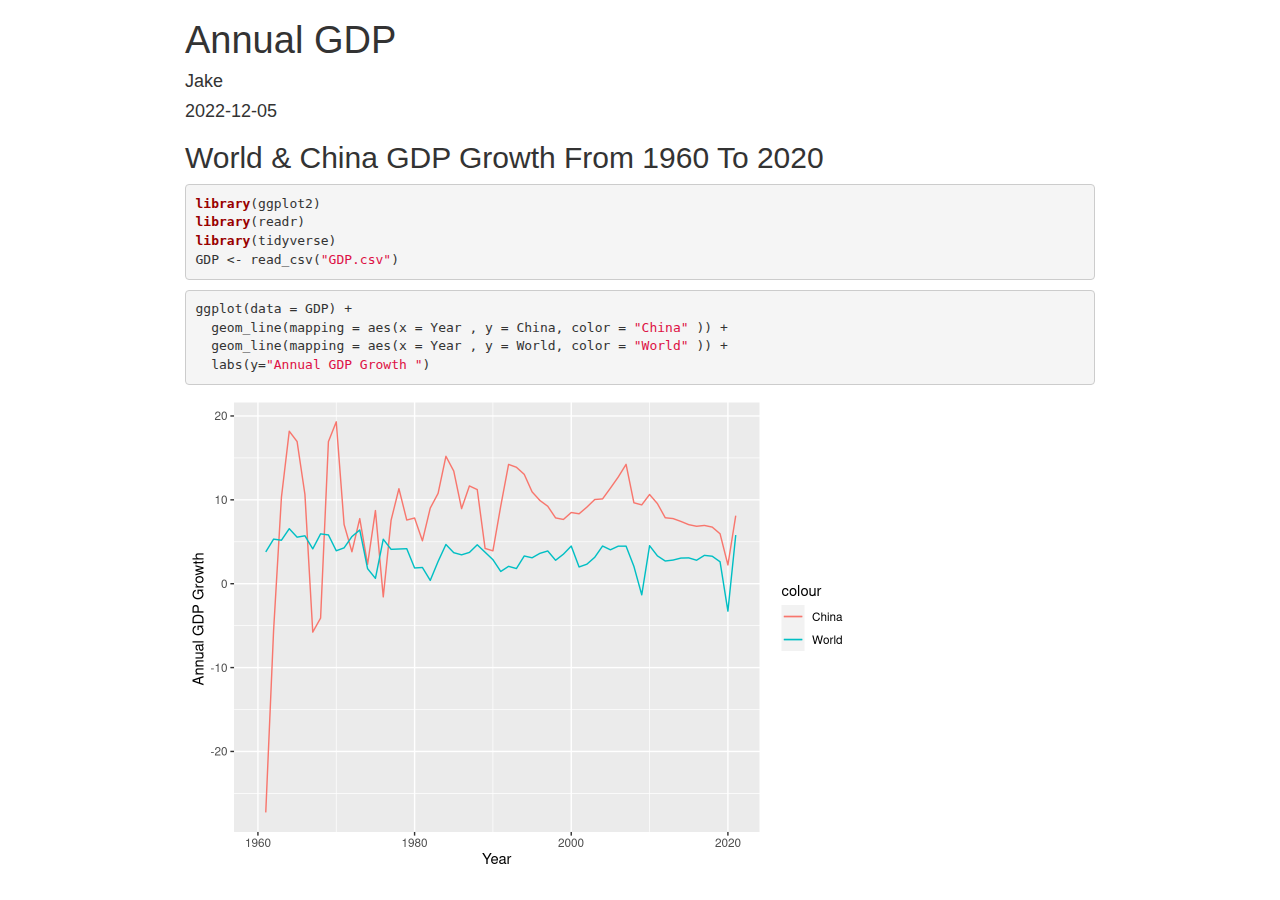
==== commit b7304395: "Update R.html" ====
--- a/R.html
+++ b/R.html
@@ -4,424 +4,8822 @@
 
 <head>
 
-<meta charset="utf-8" />
-<meta name="generator" content="pandoc" />
-<meta http-equiv="X-UA-Compatible" content="IE=EDGE" />
-
-
-<meta name="author" content="Jake" />
-
-<meta name="date" content="2022-12-05" />
-
-<title>World GDP</title>
-
-<script>// Pandoc 2.9 adds attributes on both header and div. We remove the former (to
-// be compatible with the behavior of Pandoc < 2.8).
-document.addEventListener('DOMContentLoaded', function(e) {
-  var hs = document.querySelectorAll("div.section[class*='level'] > :first-child");
-  var i, h, a;
-  for (i = 0; i < hs.length; i++) {
-    h = hs[i];
-    if (!/^h[1-6]$/i.test(h.tagName)) continue;  // it should be a header h1-h6
-    a = h.attributes;
-    while (a.length > 0) h.removeAttribute(a[0].name);
-  }
-});
-</script>
-<script>/*! jQuery v3.6.0 | (c) OpenJS Foundation and other contributors | jquery.org/license */
-!function(e,t){"use strict";"object"==typeof module&&"object"==typeof module.exports?module.exports=e.document?t(e,!0):function(e){if(!e.document)throw new Error("jQuery requires a window with a document");return t(e)}:t(e)}("undefined"!=typeof window?window:this,function(C,e){"use strict";var t=[],r=Object.getPrototypeOf,s=t.slice,g=t.flat?function(e){return t.flat.call(e)}:function(e){return t.concat.apply([],e)},u=t.push,i=t.indexOf,n={},o=n.toString,v=n.hasOwnProperty,a=v.toString,l=a.call(Object),y={},m=function(e){return"function"==typeof e&&"number"!=typeof e.nodeType&&"function"!=typeof e.item},x=function(e){return null!=e&&e===e.window},E=C.document,c={type:!0,src:!0,nonce:!0,noModule:!0};function b(e,t,n){var r,i,o=(n=n||E).createElement("script");if(o.text=e,t)for(r in c)(i=t[r]||t.getAttribute&&t.getAttribute(r))&&o.setAttribute(r,i);n.head.appendChild(o).parentNode.removeChild(o)}function w(e){return null==e?e+"":"object"==typeof e||"function"==typeof e?n[o.call(e)]||"object":typeof e}var f="3.6.0",S=function(e,t){return new S.fn.init(e,t)};function p(e){var t=!!e&&"length"in e&&e.length,n=w(e);return!m(e)&&!x(e)&&("array"===n||0===t||"number"==typeof t&&0<t&&t-1 in e)}S.fn=S.prototype={jquery:f,constructor:S,length:0,toArray:function(){return s.call(this)},get:function(e){return null==e?s.call(this):e<0?this[e+this.length]:this[e]},pushStack:function(e){var t=S.merge(this.constructor(),e);return t.prevObject=this,t},each:function(e){return S.each(this,e)},map:function(n){return this.pushStack(S.map(this,function(e,t){return n.call(e,t,e)}))},slice:function(){return this.pushStack(s.apply(this,arguments))},first:function(){return this.eq(0)},last:function(){return this.eq(-1)},even:function(){return this.pushStack(S.grep(this,function(e,t){return(t+1)%2}))},odd:function(){return this.pushStack(S.grep(this,function(e,t){return t%2}))},eq:function(e){var t=this.length,n=+e+(e<0?t:0);return this.pushStack(0<=n&&n<t?[this[n]]:[])},end:function(){return this.prevObject||this.constructor()},push:u,sort:t.sort,splice:t.splice},S.extend=S.fn.extend=function(){var e,t,n,r,i,o,a=arguments[0]||{},s=1,u=arguments.length,l=!1;for("boolean"==typeof a&&(l=a,a=arguments[s]||{},s++),"object"==typeof a||m(a)||(a={}),s===u&&(a=this,s--);s<u;s++)if(null!=(e=arguments[s]))for(t in e)r=e[t],"__proto__"!==t&&a!==r&&(l&&r&&(S.isPlainObject(r)||(i=Array.isArray(r)))?(n=a[t],o=i&&!Array.isArray(n)?[]:i||S.isPlainObject(n)?n:{},i=!1,a[t]=S.extend(l,o,r)):void 0!==r&&(a[t]=r));return a},S.extend({expando:"jQuery"+(f+Math.random()).replace(/\D/g,""),isReady:!0,error:function(e){throw new Error(e)},noop:function(){},isPlainObject:function(e){var t,n;return!(!e||"[object Object]"!==o.call(e))&&(!(t=r(e))||"function"==typeof(n=v.call(t,"constructor")&&t.constructor)&&a.call(n)===l)},isEmptyObject:function(e){var t;for(t in e)return!1;return!0},globalEval:function(e,t,n){b(e,{nonce:t&&t.nonce},n)},each:function(e,t){var n,r=0;if(p(e)){for(n=e.length;r<n;r++)if(!1===t.call(e[r],r,e[r]))break}else for(r in e)if(!1===t.call(e[r],r,e[r]))break;return e},makeArray:function(e,t){var n=t||[];return null!=e&&(p(Object(e))?S.merge(n,"string"==typeof e?[e]:e):u.call(n,e)),n},inArray:function(e,t,n){return null==t?-1:i.call(t,e,n)},merge:function(e,t){for(var n=+t.length,r=0,i=e.length;r<n;r++)e[i++]=t[r];return e.length=i,e},grep:function(e,t,n){for(var r=[],i=0,o=e.length,a=!n;i<o;i++)!t(e[i],i)!==a&&r.push(e[i]);return r},map:function(e,t,n){var r,i,o=0,a=[];if(p(e))for(r=e.length;o<r;o++)null!=(i=t(e[o],o,n))&&a.push(i);else for(o in e)null!=(i=t(e[o],o,n))&&a.push(i);return g(a)},guid:1,support:y}),"function"==typeof Symbol&&(S.fn[Symbol.iterator]=t[Symbol.iterator]),S.each("Boolean Number String Function Array Date RegExp Object Error Symbol".split(" "),function(e,t){n["[object "+t+"]"]=t.toLowerCase()});var d=function(n){var e,d,b,o,i,h,f,g,w,u,l,T,C,a,E,v,s,c,y,S="sizzle"+1*new Date,p=n.document,k=0,r=0,m=ue(),x=ue(),A=ue(),N=ue(),j=function(e,t){return e===t&&(l=!0),0},D={}.hasOwnProperty,t=[],q=t.pop,L=t.push,H=t.push,O=t.slice,P=function(e,t){for(var n=0,r=e.length;n<r;n++)if(e[n]===t)return n;return-1},R="checked|selected|async|autofocus|autoplay|controls|defer|disabled|hidden|ismap|loop|multiple|open|readonly|required|scoped",M="[\\x20\\t\\r\\n\\f]",I="(?:\\\\[\\da-fA-F]{1,6}"+M+"?|\\\\[^\\r\\n\\f]|[\\w-]|[^\0-\\x7f])+",W="\\["+M+"*("+I+")(?:"+M+"*([*^$|!~]?=)"+M+"*(?:'((?:\\\\.|[^\\\\'])*)'|\"((?:\\\\.|[^\\\\\"])*)\"|("+I+"))|)"+M+"*\\]",F=":("+I+")(?:\\((('((?:\\\\.|[^\\\\'])*)'|\"((?:\\\\.|[^\\\\\"])*)\")|((?:\\\\.|[^\\\\()[\\]]|"+W+")*)|.*)\\)|)",B=new RegExp(M+"+","g"),$=new RegExp("^"+M+"+|((?:^|[^\\\\])(?:\\\\.)*)"+M+"+$","g"),_=new RegExp("^"+M+"*,"+M+"*"),z=new RegExp("^"+M+"*([>+~]|"+M+")"+M+"*"),U=new RegExp(M+"|>"),X=new RegExp(F),V=new RegExp("^"+I+"$"),G={ID:new RegExp("^#("+I+")"),CLASS:new RegExp("^\\.("+I+")"),TAG:new RegExp("^("+I+"|[*])"),ATTR:new RegExp("^"+W),PSEUDO:new RegExp("^"+F),CHILD:new RegExp("^:(only|first|last|nth|nth-last)-(child|of-type)(?:\\("+M+"*(even|odd|(([+-]|)(\\d*)n|)"+M+"*(?:([+-]|)"+M+"*(\\d+)|))"+M+"*\\)|)","i"),bool:new RegExp("^(?:"+R+")$","i"),needsContext:new RegExp("^"+M+"*[>+~]|:(even|odd|eq|gt|lt|nth|first|last)(?:\\("+M+"*((?:-\\d)?\\d*)"+M+"*\\)|)(?=[^-]|$)","i")},Y=/HTML$/i,Q=/^(?:input|select|textarea|button)$/i,J=/^h\d$/i,K=/^[^{]+\{\s*\[native \w/,Z=/^(?:#([\w-]+)|(\w+)|\.([\w-]+))$/,ee=/[+~]/,te=new RegExp("\\\\[\\da-fA-F]{1,6}"+M+"?|\\\\([^\\r\\n\\f])","g"),ne=function(e,t){var n="0x"+e.slice(1)-65536;return t||(n<0?String.fromCharCode(n+65536):String.fromCharCode(n>>10|55296,1023&n|56320))},re=/([\0-\x1f\x7f]|^-?\d)|^-$|[^\0-\x1f\x7f-\uFFFF\w-]/g,ie=function(e,t){return t?"\0"===e?"\ufffd":e.slice(0,-1)+"\\"+e.charCodeAt(e.length-1).toString(16)+" ":"\\"+e},oe=function(){T()},ae=be(function(e){return!0===e.disabled&&"fieldset"===e.nodeName.toLowerCase()},{dir:"parentNode",next:"legend"});try{H.apply(t=O.call(p.childNodes),p.childNodes),t[p.childNodes.length].nodeType}catch(e){H={apply:t.length?function(e,t){L.apply(e,O.call(t))}:function(e,t){var n=e.length,r=0;while(e[n++]=t[r++]);e.length=n-1}}}function se(t,e,n,r){var i,o,a,s,u,l,c,f=e&&e.ownerDocument,p=e?e.nodeType:9;if(n=n||[],"string"!=typeof t||!t||1!==p&&9!==p&&11!==p)return n;if(!r&&(T(e),e=e||C,E)){if(11!==p&&(u=Z.exec(t)))if(i=u[1]){if(9===p){if(!(a=e.getElementById(i)))return n;if(a.id===i)return n.push(a),n}else if(f&&(a=f.getElementById(i))&&y(e,a)&&a.id===i)return n.push(a),n}else{if(u[2])return H.apply(n,e.getElementsByTagName(t)),n;if((i=u[3])&&d.getElementsByClassName&&e.getElementsByClassName)return H.apply(n,e.getElementsByClassName(i)),n}if(d.qsa&&!N[t+" "]&&(!v||!v.test(t))&&(1!==p||"object"!==e.nodeName.toLowerCase())){if(c=t,f=e,1===p&&(U.test(t)||z.test(t))){(f=ee.test(t)&&ye(e.parentNode)||e)===e&&d.scope||((s=e.getAttribute("id"))?s=s.replace(re,ie):e.setAttribute("id",s=S)),o=(l=h(t)).length;while(o--)l[o]=(s?"#"+s:":scope")+" "+xe(l[o]);c=l.join(",")}try{return H.apply(n,f.querySelectorAll(c)),n}catch(e){N(t,!0)}finally{s===S&&e.removeAttribute("id")}}}return g(t.replace($,"$1"),e,n,r)}function ue(){var r=[];return function e(t,n){return r.push(t+" ")>b.cacheLength&&delete e[r.shift()],e[t+" "]=n}}function le(e){return e[S]=!0,e}function ce(e){var t=C.createElement("fieldset");try{return!!e(t)}catch(e){return!1}finally{t.parentNode&&t.parentNode.removeChild(t),t=null}}function fe(e,t){var n=e.split("|"),r=n.length;while(r--)b.attrHandle[n[r]]=t}function pe(e,t){var n=t&&e,r=n&&1===e.nodeType&&1===t.nodeType&&e.sourceIndex-t.sourceIndex;if(r)return r;if(n)while(n=n.nextSibling)if(n===t)return-1;return e?1:-1}function de(t){return function(e){return"input"===e.nodeName.toLowerCase()&&e.type===t}}function he(n){return function(e){var t=e.nodeName.toLowerCase();return("input"===t||"button"===t)&&e.type===n}}function ge(t){return function(e){return"form"in e?e.parentNode&&!1===e.disabled?"label"in e?"label"in e.parentNode?e.parentNode.disabled===t:e.disabled===t:e.isDisabled===t||e.isDisabled!==!t&&ae(e)===t:e.disabled===t:"label"in e&&e.disabled===t}}function ve(a){return le(function(o){return o=+o,le(function(e,t){var n,r=a([],e.length,o),i=r.length;while(i--)e[n=r[i]]&&(e[n]=!(t[n]=e[n]))})})}function ye(e){return e&&"undefined"!=typeof e.getElementsByTagName&&e}for(e in d=se.support={},i=se.isXML=function(e){var t=e&&e.namespaceURI,n=e&&(e.ownerDocument||e).documentElement;return!Y.test(t||n&&n.nodeName||"HTML")},T=se.setDocument=function(e){var t,n,r=e?e.ownerDocument||e:p;return r!=C&&9===r.nodeType&&r.documentElement&&(a=(C=r).documentElement,E=!i(C),p!=C&&(n=C.defaultView)&&n.top!==n&&(n.addEventListener?n.addEventListener("unload",oe,!1):n.attachEvent&&n.attachEvent("onunload",oe)),d.scope=ce(function(e){return a.appendChild(e).appendChild(C.createElement("div")),"undefined"!=typeof e.querySelectorAll&&!e.querySelectorAll(":scope fieldset div").length}),d.attributes=ce(function(e){return e.className="i",!e.getAttribute("className")}),d.getElementsByTagName=ce(function(e){return e.appendChild(C.createComment("")),!e.getElementsByTagName("*").length}),d.getElementsByClassName=K.test(C.getElementsByClassName),d.getById=ce(function(e){return a.appendChild(e).id=S,!C.getElementsByName||!C.getElementsByName(S).length}),d.getById?(b.filter.ID=function(e){var t=e.replace(te,ne);return function(e){return e.getAttribute("id")===t}},b.find.ID=function(e,t){if("undefined"!=typeof t.getElementById&&E){var n=t.getElementById(e);return n?[n]:[]}}):(b.filter.ID=function(e){var n=e.replace(te,ne);return function(e){var t="undefined"!=typeof e.getAttributeNode&&e.getAttributeNode("id");return t&&t.value===n}},b.find.ID=function(e,t){if("undefined"!=typeof t.getElementById&&E){var n,r,i,o=t.getElementById(e);if(o){if((n=o.getAttributeNode("id"))&&n.value===e)return[o];i=t.getElementsByName(e),r=0;while(o=i[r++])if((n=o.getAttributeNode("id"))&&n.value===e)return[o]}return[]}}),b.find.TAG=d.getElementsByTagName?function(e,t){return"undefined"!=typeof t.getElementsByTagName?t.getElementsByTagName(e):d.qsa?t.querySelectorAll(e):void 0}:function(e,t){var n,r=[],i=0,o=t.getElementsByTagName(e);if("*"===e){while(n=o[i++])1===n.nodeType&&r.push(n);return r}return o},b.find.CLASS=d.getElementsByClassName&&function(e,t){if("undefined"!=typeof t.getElementsByClassName&&E)return t.getElementsByClassName(e)},s=[],v=[],(d.qsa=K.test(C.querySelectorAll))&&(ce(function(e){var t;a.appendChild(e).innerHTML="<a id='"+S+"'></a><select id='"+S+"-\r\\' msallowcapture=''><option selected=''></option></select>",e.querySelectorAll("[msallowcapture^='']").length&&v.push("[*^$]="+M+"*(?:''|\"\")"),e.querySelectorAll("[selected]").length||v.push("\\["+M+"*(?:value|"+R+")"),e.querySelectorAll("[id~="+S+"-]").length||v.push("~="),(t=C.createElement("input")).setAttribute("name",""),e.appendChild(t),e.querySelectorAll("[name='']").length||v.push("\\["+M+"*name"+M+"*="+M+"*(?:''|\"\")"),e.querySelectorAll(":checked").length||v.push(":checked"),e.querySelectorAll("a#"+S+"+*").length||v.push(".#.+[+~]"),e.querySelectorAll("\\\f"),v.push("[\\r\\n\\f]")}),ce(function(e){e.innerHTML="<a href='' disabled='disabled'></a><select disabled='disabled'><option/></select>";var t=C.createElement("input");t.setAttribute("type","hidden"),e.appendChild(t).setAttribute("name","D"),e.querySelectorAll("[name=d]").length&&v.push("name"+M+"*[*^$|!~]?="),2!==e.querySelectorAll(":enabled").length&&v.push(":enabled",":disabled"),a.appendChild(e).disabled=!0,2!==e.querySelectorAll(":disabled").length&&v.push(":enabled",":disabled"),e.querySelectorAll("*,:x"),v.push(",.*:")})),(d.matchesSelector=K.test(c=a.matches||a.webkitMatchesSelector||a.mozMatchesSelector||a.oMatchesSelector||a.msMatchesSelector))&&ce(function(e){d.disconnectedMatch=c.call(e,"*"),c.call(e,"[s!='']:x"),s.push("!=",F)}),v=v.length&&new RegExp(v.join("|")),s=s.length&&new RegExp(s.join("|")),t=K.test(a.compareDocumentPosition),y=t||K.test(a.contains)?function(e,t){var n=9===e.nodeType?e.documentElement:e,r=t&&t.parentNode;return e===r||!(!r||1!==r.nodeType||!(n.contains?n.contains(r):e.compareDocumentPosition&&16&e.compareDocumentPosition(r)))}:function(e,t){if(t)while(t=t.parentNode)if(t===e)return!0;return!1},j=t?function(e,t){if(e===t)return l=!0,0;var n=!e.compareDocumentPosition-!t.compareDocumentPosition;return n||(1&(n=(e.ownerDocument||e)==(t.ownerDocument||t)?e.compareDocumentPosition(t):1)||!d.sortDetached&&t.compareDocumentPosition(e)===n?e==C||e.ownerDocument==p&&y(p,e)?-1:t==C||t.ownerDocument==p&&y(p,t)?1:u?P(u,e)-P(u,t):0:4&n?-1:1)}:function(e,t){if(e===t)return l=!0,0;var n,r=0,i=e.parentNode,o=t.parentNode,a=[e],s=[t];if(!i||!o)return e==C?-1:t==C?1:i?-1:o?1:u?P(u,e)-P(u,t):0;if(i===o)return pe(e,t);n=e;while(n=n.parentNode)a.unshift(n);n=t;while(n=n.parentNode)s.unshift(n);while(a[r]===s[r])r++;return r?pe(a[r],s[r]):a[r]==p?-1:s[r]==p?1:0}),C},se.matches=function(e,t){return se(e,null,null,t)},se.matchesSelector=function(e,t){if(T(e),d.matchesSelector&&E&&!N[t+" "]&&(!s||!s.test(t))&&(!v||!v.test(t)))try{var n=c.call(e,t);if(n||d.disconnectedMatch||e.document&&11!==e.document.nodeType)return n}catch(e){N(t,!0)}return 0<se(t,C,null,[e]).length},se.contains=function(e,t){return(e.ownerDocument||e)!=C&&T(e),y(e,t)},se.attr=function(e,t){(e.ownerDocument||e)!=C&&T(e);var n=b.attrHandle[t.toLowerCase()],r=n&&D.call(b.attrHandle,t.toLowerCase())?n(e,t,!E):void 0;return void 0!==r?r:d.attributes||!E?e.getAttribute(t):(r=e.getAttributeNode(t))&&r.specified?r.value:null},se.escape=function(e){return(e+"").replace(re,ie)},se.error=function(e){throw new Error("Syntax error, unrecognized expression: "+e)},se.uniqueSort=function(e){var t,n=[],r=0,i=0;if(l=!d.detectDuplicates,u=!d.sortStable&&e.slice(0),e.sort(j),l){while(t=e[i++])t===e[i]&&(r=n.push(i));while(r--)e.splice(n[r],1)}return u=null,e},o=se.getText=function(e){var t,n="",r=0,i=e.nodeType;if(i){if(1===i||9===i||11===i){if("string"==typeof e.textContent)return e.textContent;for(e=e.firstChild;e;e=e.nextSibling)n+=o(e)}else if(3===i||4===i)return e.nodeValue}else while(t=e[r++])n+=o(t);return n},(b=se.selectors={cacheLength:50,createPseudo:le,match:G,attrHandle:{},find:{},relative:{">":{dir:"parentNode",first:!0}," ":{dir:"parentNode"},"+":{dir:"previousSibling",first:!0},"~":{dir:"previousSibling"}},preFilter:{ATTR:function(e){return e[1]=e[1].replace(te,ne),e[3]=(e[3]||e[4]||e[5]||"").replace(te,ne),"~="===e[2]&&(e[3]=" "+e[3]+" "),e.slice(0,4)},CHILD:function(e){return e[1]=e[1].toLowerCase(),"nth"===e[1].slice(0,3)?(e[3]||se.error(e[0]),e[4]=+(e[4]?e[5]+(e[6]||1):2*("even"===e[3]||"odd"===e[3])),e[5]=+(e[7]+e[8]||"odd"===e[3])):e[3]&&se.error(e[0]),e},PSEUDO:function(e){var t,n=!e[6]&&e[2];return G.CHILD.test(e[0])?null:(e[3]?e[2]=e[4]||e[5]||"":n&&X.test(n)&&(t=h(n,!0))&&(t=n.indexOf(")",n.length-t)-n.length)&&(e[0]=e[0].slice(0,t),e[2]=n.slice(0,t)),e.slice(0,3))}},filter:{TAG:function(e){var t=e.replace(te,ne).toLowerCase();return"*"===e?function(){return!0}:function(e){return e.nodeName&&e.nodeName.toLowerCase()===t}},CLASS:function(e){var t=m[e+" "];return t||(t=new RegExp("(^|"+M+")"+e+"("+M+"|$)"))&&m(e,function(e){return t.test("string"==typeof e.className&&e.className||"undefined"!=typeof e.getAttribute&&e.getAttribute("class")||"")})},ATTR:function(n,r,i){return function(e){var t=se.attr(e,n);return null==t?"!="===r:!r||(t+="","="===r?t===i:"!="===r?t!==i:"^="===r?i&&0===t.indexOf(i):"*="===r?i&&-1<t.indexOf(i):"$="===r?i&&t.slice(-i.length)===i:"~="===r?-1<(" "+t.replace(B," ")+" ").indexOf(i):"|="===r&&(t===i||t.slice(0,i.length+1)===i+"-"))}},CHILD:function(h,e,t,g,v){var y="nth"!==h.slice(0,3),m="last"!==h.slice(-4),x="of-type"===e;return 1===g&&0===v?function(e){return!!e.parentNode}:function(e,t,n){var r,i,o,a,s,u,l=y!==m?"nextSibling":"previousSibling",c=e.parentNode,f=x&&e.nodeName.toLowerCase(),p=!n&&!x,d=!1;if(c){if(y){while(l){a=e;while(a=a[l])if(x?a.nodeName.toLowerCase()===f:1===a.nodeType)return!1;u=l="only"===h&&!u&&"nextSibling"}return!0}if(u=[m?c.firstChild:c.lastChild],m&&p){d=(s=(r=(i=(o=(a=c)[S]||(a[S]={}))[a.uniqueID]||(o[a.uniqueID]={}))[h]||[])[0]===k&&r[1])&&r[2],a=s&&c.childNodes[s];while(a=++s&&a&&a[l]||(d=s=0)||u.pop())if(1===a.nodeType&&++d&&a===e){i[h]=[k,s,d];break}}else if(p&&(d=s=(r=(i=(o=(a=e)[S]||(a[S]={}))[a.uniqueID]||(o[a.uniqueID]={}))[h]||[])[0]===k&&r[1]),!1===d)while(a=++s&&a&&a[l]||(d=s=0)||u.pop())if((x?a.nodeName.toLowerCase()===f:1===a.nodeType)&&++d&&(p&&((i=(o=a[S]||(a[S]={}))[a.uniqueID]||(o[a.uniqueID]={}))[h]=[k,d]),a===e))break;return(d-=v)===g||d%g==0&&0<=d/g}}},PSEUDO:function(e,o){var t,a=b.pseudos[e]||b.setFilters[e.toLowerCase()]||se.error("unsupported pseudo: "+e);return a[S]?a(o):1<a.length?(t=[e,e,"",o],b.setFilters.hasOwnProperty(e.toLowerCase())?le(function(e,t){var n,r=a(e,o),i=r.length;while(i--)e[n=P(e,r[i])]=!(t[n]=r[i])}):function(e){return a(e,0,t)}):a}},pseudos:{not:le(function(e){var r=[],i=[],s=f(e.replace($,"$1"));return s[S]?le(function(e,t,n,r){var i,o=s(e,null,r,[]),a=e.length;while(a--)(i=o[a])&&(e[a]=!(t[a]=i))}):function(e,t,n){return r[0]=e,s(r,null,n,i),r[0]=null,!i.pop()}}),has:le(function(t){return function(e){return 0<se(t,e).length}}),contains:le(function(t){return t=t.replace(te,ne),function(e){return-1<(e.textContent||o(e)).indexOf(t)}}),lang:le(function(n){return V.test(n||"")||se.error("unsupported lang: "+n),n=n.replace(te,ne).toLowerCase(),function(e){var t;do{if(t=E?e.lang:e.getAttribute("xml:lang")||e.getAttribute("lang"))return(t=t.toLowerCase())===n||0===t.indexOf(n+"-")}while((e=e.parentNode)&&1===e.nodeType);return!1}}),target:function(e){var t=n.location&&n.location.hash;return t&&t.slice(1)===e.id},root:function(e){return e===a},focus:function(e){return e===C.activeElement&&(!C.hasFocus||C.hasFocus())&&!!(e.type||e.href||~e.tabIndex)},enabled:ge(!1),disabled:ge(!0),checked:function(e){var t=e.nodeName.toLowerCase();return"input"===t&&!!e.checked||"option"===t&&!!e.selected},selected:function(e){return e.parentNode&&e.parentNode.selectedIndex,!0===e.selected},empty:function(e){for(e=e.firstChild;e;e=e.nextSibling)if(e.nodeType<6)return!1;return!0},parent:function(e){return!b.pseudos.empty(e)},header:function(e){return J.test(e.nodeName)},input:function(e){return Q.test(e.nodeName)},button:function(e){var t=e.nodeName.toLowerCase();return"input"===t&&"button"===e.type||"button"===t},text:function(e){var t;return"input"===e.nodeName.toLowerCase()&&"text"===e.type&&(null==(t=e.getAttribute("type"))||"text"===t.toLowerCase())},first:ve(function(){return[0]}),last:ve(function(e,t){return[t-1]}),eq:ve(function(e,t,n){return[n<0?n+t:n]}),even:ve(function(e,t){for(var n=0;n<t;n+=2)e.push(n);return e}),odd:ve(function(e,t){for(var n=1;n<t;n+=2)e.push(n);return e}),lt:ve(function(e,t,n){for(var r=n<0?n+t:t<n?t:n;0<=--r;)e.push(r);return e}),gt:ve(function(e,t,n){for(var r=n<0?n+t:n;++r<t;)e.push(r);return e})}}).pseudos.nth=b.pseudos.eq,{radio:!0,checkbox:!0,file:!0,password:!0,image:!0})b.pseudos[e]=de(e);for(e in{submit:!0,reset:!0})b.pseudos[e]=he(e);function me(){}function xe(e){for(var t=0,n=e.length,r="";t<n;t++)r+=e[t].value;return r}function be(s,e,t){var u=e.dir,l=e.next,c=l||u,f=t&&"parentNode"===c,p=r++;return e.first?function(e,t,n){while(e=e[u])if(1===e.nodeType||f)return s(e,t,n);return!1}:function(e,t,n){var r,i,o,a=[k,p];if(n){while(e=e[u])if((1===e.nodeType||f)&&s(e,t,n))return!0}else while(e=e[u])if(1===e.nodeType||f)if(i=(o=e[S]||(e[S]={}))[e.uniqueID]||(o[e.uniqueID]={}),l&&l===e.nodeName.toLowerCase())e=e[u]||e;else{if((r=i[c])&&r[0]===k&&r[1]===p)return a[2]=r[2];if((i[c]=a)[2]=s(e,t,n))return!0}return!1}}function we(i){return 1<i.length?function(e,t,n){var r=i.length;while(r--)if(!i[r](e,t,n))return!1;return!0}:i[0]}function Te(e,t,n,r,i){for(var o,a=[],s=0,u=e.length,l=null!=t;s<u;s++)(o=e[s])&&(n&&!n(o,r,i)||(a.push(o),l&&t.push(s)));return a}function Ce(d,h,g,v,y,e){return v&&!v[S]&&(v=Ce(v)),y&&!y[S]&&(y=Ce(y,e)),le(function(e,t,n,r){var i,o,a,s=[],u=[],l=t.length,c=e||function(e,t,n){for(var r=0,i=t.length;r<i;r++)se(e,t[r],n);return n}(h||"*",n.nodeType?[n]:n,[]),f=!d||!e&&h?c:Te(c,s,d,n,r),p=g?y||(e?d:l||v)?[]:t:f;if(g&&g(f,p,n,r),v){i=Te(p,u),v(i,[],n,r),o=i.length;while(o--)(a=i[o])&&(p[u[o]]=!(f[u[o]]=a))}if(e){if(y||d){if(y){i=[],o=p.length;while(o--)(a=p[o])&&i.push(f[o]=a);y(null,p=[],i,r)}o=p.length;while(o--)(a=p[o])&&-1<(i=y?P(e,a):s[o])&&(e[i]=!(t[i]=a))}}else p=Te(p===t?p.splice(l,p.length):p),y?y(null,t,p,r):H.apply(t,p)})}function Ee(e){for(var i,t,n,r=e.length,o=b.relative[e[0].type],a=o||b.relative[" "],s=o?1:0,u=be(function(e){return e===i},a,!0),l=be(function(e){return-1<P(i,e)},a,!0),c=[function(e,t,n){var r=!o&&(n||t!==w)||((i=t).nodeType?u(e,t,n):l(e,t,n));return i=null,r}];s<r;s++)if(t=b.relative[e[s].type])c=[be(we(c),t)];else{if((t=b.filter[e[s].type].apply(null,e[s].matches))[S]){for(n=++s;n<r;n++)if(b.relative[e[n].type])break;return Ce(1<s&&we(c),1<s&&xe(e.slice(0,s-1).concat({value:" "===e[s-2].type?"*":""})).replace($,"$1"),t,s<n&&Ee(e.slice(s,n)),n<r&&Ee(e=e.slice(n)),n<r&&xe(e))}c.push(t)}return we(c)}return me.prototype=b.filters=b.pseudos,b.setFilters=new me,h=se.tokenize=function(e,t){var n,r,i,o,a,s,u,l=x[e+" "];if(l)return t?0:l.slice(0);a=e,s=[],u=b.preFilter;while(a){for(o in n&&!(r=_.exec(a))||(r&&(a=a.slice(r[0].length)||a),s.push(i=[])),n=!1,(r=z.exec(a))&&(n=r.shift(),i.push({value:n,type:r[0].replace($," ")}),a=a.slice(n.length)),b.filter)!(r=G[o].exec(a))||u[o]&&!(r=u[o](r))||(n=r.shift(),i.push({value:n,type:o,matches:r}),a=a.slice(n.length));if(!n)break}return t?a.length:a?se.error(e):x(e,s).slice(0)},f=se.compile=function(e,t){var n,v,y,m,x,r,i=[],o=[],a=A[e+" "];if(!a){t||(t=h(e)),n=t.length;while(n--)(a=Ee(t[n]))[S]?i.push(a):o.push(a);(a=A(e,(v=o,m=0<(y=i).length,x=0<v.length,r=function(e,t,n,r,i){var o,a,s,u=0,l="0",c=e&&[],f=[],p=w,d=e||x&&b.find.TAG("*",i),h=k+=null==p?1:Math.random()||.1,g=d.length;for(i&&(w=t==C||t||i);l!==g&&null!=(o=d[l]);l++){if(x&&o){a=0,t||o.ownerDocument==C||(T(o),n=!E);while(s=v[a++])if(s(o,t||C,n)){r.push(o);break}i&&(k=h)}m&&((o=!s&&o)&&u--,e&&c.push(o))}if(u+=l,m&&l!==u){a=0;while(s=y[a++])s(c,f,t,n);if(e){if(0<u)while(l--)c[l]||f[l]||(f[l]=q.call(r));f=Te(f)}H.apply(r,f),i&&!e&&0<f.length&&1<u+y.length&&se.uniqueSort(r)}return i&&(k=h,w=p),c},m?le(r):r))).selector=e}return a},g=se.select=function(e,t,n,r){var i,o,a,s,u,l="function"==typeof e&&e,c=!r&&h(e=l.selector||e);if(n=n||[],1===c.length){if(2<(o=c[0]=c[0].slice(0)).length&&"ID"===(a=o[0]).type&&9===t.nodeType&&E&&b.relative[o[1].type]){if(!(t=(b.find.ID(a.matches[0].replace(te,ne),t)||[])[0]))return n;l&&(t=t.parentNode),e=e.slice(o.shift().value.length)}i=G.needsContext.test(e)?0:o.length;while(i--){if(a=o[i],b.relative[s=a.type])break;if((u=b.find[s])&&(r=u(a.matches[0].replace(te,ne),ee.test(o[0].type)&&ye(t.parentNode)||t))){if(o.splice(i,1),!(e=r.length&&xe(o)))return H.apply(n,r),n;break}}}return(l||f(e,c))(r,t,!E,n,!t||ee.test(e)&&ye(t.parentNode)||t),n},d.sortStable=S.split("").sort(j).join("")===S,d.detectDuplicates=!!l,T(),d.sortDetached=ce(function(e){return 1&e.compareDocumentPosition(C.createElement("fieldset"))}),ce(function(e){return e.innerHTML="<a href='#'></a>","#"===e.firstChild.getAttribute("href")})||fe("type|href|height|width",function(e,t,n){if(!n)return e.getAttribute(t,"type"===t.toLowerCase()?1:2)}),d.attributes&&ce(function(e){return e.innerHTML="<input/>",e.firstChild.setAttribute("value",""),""===e.firstChild.getAttribute("value")})||fe("value",function(e,t,n){if(!n&&"input"===e.nodeName.toLowerCase())return e.defaultValue}),ce(function(e){return null==e.getAttribute("disabled")})||fe(R,function(e,t,n){var r;if(!n)return!0===e[t]?t.toLowerCase():(r=e.getAttributeNode(t))&&r.specified?r.value:null}),se}(C);S.find=d,S.expr=d.selectors,S.expr[":"]=S.expr.pseudos,S.uniqueSort=S.unique=d.uniqueSort,S.text=d.getText,S.isXMLDoc=d.isXML,S.contains=d.contains,S.escapeSelector=d.escape;var h=function(e,t,n){var r=[],i=void 0!==n;while((e=e[t])&&9!==e.nodeType)if(1===e.nodeType){if(i&&S(e).is(n))break;r.push(e)}return r},T=function(e,t){for(var n=[];e;e=e.nextSibling)1===e.nodeType&&e!==t&&n.push(e);return n},k=S.expr.match.needsContext;function A(e,t){return e.nodeName&&e.nodeName.toLowerCase()===t.toLowerCase()}var N=/^<([a-z][^\/\0>:\x20\t\r\n\f]*)[\x20\t\r\n\f]*\/?>(?:<\/\1>|)$/i;function j(e,n,r){return m(n)?S.grep(e,function(e,t){return!!n.call(e,t,e)!==r}):n.nodeType?S.grep(e,function(e){return e===n!==r}):"string"!=typeof n?S.grep(e,function(e){return-1<i.call(n,e)!==r}):S.filter(n,e,r)}S.filter=function(e,t,n){var r=t[0];return n&&(e=":not("+e+")"),1===t.length&&1===r.nodeType?S.find.matchesSelector(r,e)?[r]:[]:S.find.matches(e,S.grep(t,function(e){return 1===e.nodeType}))},S.fn.extend({find:function(e){var t,n,r=this.length,i=this;if("string"!=typeof e)return this.pushStack(S(e).filter(function(){for(t=0;t<r;t++)if(S.contains(i[t],this))return!0}));for(n=this.pushStack([]),t=0;t<r;t++)S.find(e,i[t],n);return 1<r?S.uniqueSort(n):n},filter:function(e){return this.pushStack(j(this,e||[],!1))},not:function(e){return this.pushStack(j(this,e||[],!0))},is:function(e){return!!j(this,"string"==typeof e&&k.test(e)?S(e):e||[],!1).length}});var D,q=/^(?:\s*(<[\w\W]+>)[^>]*|#([\w-]+))$/;(S.fn.init=function(e,t,n){var r,i;if(!e)return this;if(n=n||D,"string"==typeof e){if(!(r="<"===e[0]&&">"===e[e.length-1]&&3<=e.length?[null,e,null]:q.exec(e))||!r[1]&&t)return!t||t.jquery?(t||n).find(e):this.constructor(t).find(e);if(r[1]){if(t=t instanceof S?t[0]:t,S.merge(this,S.parseHTML(r[1],t&&t.nodeType?t.ownerDocument||t:E,!0)),N.test(r[1])&&S.isPlainObject(t))for(r in t)m(this[r])?this[r](t[r]):this.attr(r,t[r]);return this}return(i=E.getElementById(r[2]))&&(this[0]=i,this.length=1),this}return e.nodeType?(this[0]=e,this.length=1,this):m(e)?void 0!==n.ready?n.ready(e):e(S):S.makeArray(e,this)}).prototype=S.fn,D=S(E);var L=/^(?:parents|prev(?:Until|All))/,H={children:!0,contents:!0,next:!0,prev:!0};function O(e,t){while((e=e[t])&&1!==e.nodeType);return e}S.fn.extend({has:function(e){var t=S(e,this),n=t.length;return this.filter(function(){for(var e=0;e<n;e++)if(S.contains(this,t[e]))return!0})},closest:function(e,t){var n,r=0,i=this.length,o=[],a="string"!=typeof e&&S(e);if(!k.test(e))for(;r<i;r++)for(n=this[r];n&&n!==t;n=n.parentNode)if(n.nodeType<11&&(a?-1<a.index(n):1===n.nodeType&&S.find.matchesSelector(n,e))){o.push(n);break}return this.pushStack(1<o.length?S.uniqueSort(o):o)},index:function(e){return e?"string"==typeof e?i.call(S(e),this[0]):i.call(this,e.jquery?e[0]:e):this[0]&&this[0].parentNode?this.first().prevAll().length:-1},add:function(e,t){return this.pushStack(S.uniqueSort(S.merge(this.get(),S(e,t))))},addBack:function(e){return this.add(null==e?this.prevObject:this.prevObject.filter(e))}}),S.each({parent:function(e){var t=e.parentNode;return t&&11!==t.nodeType?t:null},parents:function(e){return h(e,"parentNode")},parentsUntil:function(e,t,n){return h(e,"parentNode",n)},next:function(e){return O(e,"nextSibling")},prev:function(e){return O(e,"previousSibling")},nextAll:function(e){return h(e,"nextSibling")},prevAll:function(e){return h(e,"previousSibling")},nextUntil:function(e,t,n){return h(e,"nextSibling",n)},prevUntil:function(e,t,n){return h(e,"previousSibling",n)},siblings:function(e){return T((e.parentNode||{}).firstChild,e)},children:function(e){return T(e.firstChild)},contents:function(e){return null!=e.contentDocument&&r(e.contentDocument)?e.contentDocument:(A(e,"template")&&(e=e.content||e),S.merge([],e.childNodes))}},function(r,i){S.fn[r]=function(e,t){var n=S.map(this,i,e);return"Until"!==r.slice(-5)&&(t=e),t&&"string"==typeof t&&(n=S.filter(t,n)),1<this.length&&(H[r]||S.uniqueSort(n),L.test(r)&&n.reverse()),this.pushStack(n)}});var P=/[^\x20\t\r\n\f]+/g;function R(e){return e}function M(e){throw e}function I(e,t,n,r){var i;try{e&&m(i=e.promise)?i.call(e).done(t).fail(n):e&&m(i=e.then)?i.call(e,t,n):t.apply(void 0,[e].slice(r))}catch(e){n.apply(void 0,[e])}}S.Callbacks=function(r){var e,n;r="string"==typeof r?(e=r,n={},S.each(e.match(P)||[],function(e,t){n[t]=!0}),n):S.extend({},r);var i,t,o,a,s=[],u=[],l=-1,c=function(){for(a=a||r.once,o=i=!0;u.length;l=-1){t=u.shift();while(++l<s.length)!1===s[l].apply(t[0],t[1])&&r.stopOnFalse&&(l=s.length,t=!1)}r.memory||(t=!1),i=!1,a&&(s=t?[]:"")},f={add:function(){return s&&(t&&!i&&(l=s.length-1,u.push(t)),function n(e){S.each(e,function(e,t){m(t)?r.unique&&f.has(t)||s.push(t):t&&t.length&&"string"!==w(t)&&n(t)})}(arguments),t&&!i&&c()),this},remove:function(){return S.each(arguments,function(e,t){var n;while(-1<(n=S.inArray(t,s,n)))s.splice(n,1),n<=l&&l--}),this},has:function(e){return e?-1<S.inArray(e,s):0<s.length},empty:function(){return s&&(s=[]),this},disable:function(){return a=u=[],s=t="",this},disabled:function(){return!s},lock:function(){return a=u=[],t||i||(s=t=""),this},locked:function(){return!!a},fireWith:function(e,t){return a||(t=[e,(t=t||[]).slice?t.slice():t],u.push(t),i||c()),this},fire:function(){return f.fireWith(this,arguments),this},fired:function(){return!!o}};return f},S.extend({Deferred:function(e){var o=[["notify","progress",S.Callbacks("memory"),S.Callbacks("memory"),2],["resolve","done",S.Callbacks("once memory"),S.Callbacks("once memory"),0,"resolved"],["reject","fail",S.Callbacks("once memory"),S.Callbacks("once memory"),1,"rejected"]],i="pending",a={state:function(){return i},always:function(){return s.done(arguments).fail(arguments),this},"catch":function(e){return a.then(null,e)},pipe:function(){var i=arguments;return S.Deferred(function(r){S.each(o,function(e,t){var n=m(i[t[4]])&&i[t[4]];s[t[1]](function(){var e=n&&n.apply(this,arguments);e&&m(e.promise)?e.promise().progress(r.notify).done(r.resolve).fail(r.reject):r[t[0]+"With"](this,n?[e]:arguments)})}),i=null}).promise()},then:function(t,n,r){var u=0;function l(i,o,a,s){return function(){var n=this,r=arguments,e=function(){var e,t;if(!(i<u)){if((e=a.apply(n,r))===o.promise())throw new TypeError("Thenable self-resolution");t=e&&("object"==typeof e||"function"==typeof e)&&e.then,m(t)?s?t.call(e,l(u,o,R,s),l(u,o,M,s)):(u++,t.call(e,l(u,o,R,s),l(u,o,M,s),l(u,o,R,o.notifyWith))):(a!==R&&(n=void 0,r=[e]),(s||o.resolveWith)(n,r))}},t=s?e:function(){try{e()}catch(e){S.Deferred.exceptionHook&&S.Deferred.exceptionHook(e,t.stackTrace),u<=i+1&&(a!==M&&(n=void 0,r=[e]),o.rejectWith(n,r))}};i?t():(S.Deferred.getStackHook&&(t.stackTrace=S.Deferred.getStackHook()),C.setTimeout(t))}}return S.Deferred(function(e){o[0][3].add(l(0,e,m(r)?r:R,e.notifyWith)),o[1][3].add(l(0,e,m(t)?t:R)),o[2][3].add(l(0,e,m(n)?n:M))}).promise()},promise:function(e){return null!=e?S.extend(e,a):a}},s={};return S.each(o,function(e,t){var n=t[2],r=t[5];a[t[1]]=n.add,r&&n.add(function(){i=r},o[3-e][2].disable,o[3-e][3].disable,o[0][2].lock,o[0][3].lock),n.add(t[3].fire),s[t[0]]=function(){return s[t[0]+"With"](this===s?void 0:this,arguments),this},s[t[0]+"With"]=n.fireWith}),a.promise(s),e&&e.call(s,s),s},when:function(e){var n=arguments.length,t=n,r=Array(t),i=s.call(arguments),o=S.Deferred(),a=function(t){return function(e){r[t]=this,i[t]=1<arguments.length?s.call(arguments):e,--n||o.resolveWith(r,i)}};if(n<=1&&(I(e,o.done(a(t)).resolve,o.reject,!n),"pending"===o.state()||m(i[t]&&i[t].then)))return o.then();while(t--)I(i[t],a(t),o.reject);return o.promise()}});var W=/^(Eval|Internal|Range|Reference|Syntax|Type|URI)Error$/;S.Deferred.exceptionHook=function(e,t){C.console&&C.console.warn&&e&&W.test(e.name)&&C.console.warn("jQuery.Deferred exception: "+e.message,e.stack,t)},S.readyException=function(e){C.setTimeout(function(){throw e})};var F=S.Deferred();function B(){E.removeEventListener("DOMContentLoaded",B),C.removeEventListener("load",B),S.ready()}S.fn.ready=function(e){return F.then(e)["catch"](function(e){S.readyException(e)}),this},S.extend({isReady:!1,readyWait:1,ready:function(e){(!0===e?--S.readyWait:S.isReady)||(S.isReady=!0)!==e&&0<--S.readyWait||F.resolveWith(E,[S])}}),S.ready.then=F.then,"complete"===E.readyState||"loading"!==E.readyState&&!E.documentElement.doScroll?C.setTimeout(S.ready):(E.addEventListener("DOMContentLoaded",B),C.addEventListener("load",B));var $=function(e,t,n,r,i,o,a){var s=0,u=e.length,l=null==n;if("object"===w(n))for(s in i=!0,n)$(e,t,s,n[s],!0,o,a);else if(void 0!==r&&(i=!0,m(r)||(a=!0),l&&(a?(t.call(e,r),t=null):(l=t,t=function(e,t,n){return l.call(S(e),n)})),t))for(;s<u;s++)t(e[s],n,a?r:r.call(e[s],s,t(e[s],n)));return i?e:l?t.call(e):u?t(e[0],n):o},_=/^-ms-/,z=/-([a-z])/g;function U(e,t){return t.toUpperCase()}function X(e){return e.replace(_,"ms-").replace(z,U)}var V=function(e){return 1===e.nodeType||9===e.nodeType||!+e.nodeType};function G(){this.expando=S.expando+G.uid++}G.uid=1,G.prototype={cache:function(e){var t=e[this.expando];return t||(t={},V(e)&&(e.nodeType?e[this.expando]=t:Object.defineProperty(e,this.expando,{value:t,configurable:!0}))),t},set:function(e,t,n){var r,i=this.cache(e);if("string"==typeof t)i[X(t)]=n;else for(r in t)i[X(r)]=t[r];return i},get:function(e,t){return void 0===t?this.cache(e):e[this.expando]&&e[this.expando][X(t)]},access:function(e,t,n){return void 0===t||t&&"string"==typeof t&&void 0===n?this.get(e,t):(this.set(e,t,n),void 0!==n?n:t)},remove:function(e,t){var n,r=e[this.expando];if(void 0!==r){if(void 0!==t){n=(t=Array.isArray(t)?t.map(X):(t=X(t))in r?[t]:t.match(P)||[]).length;while(n--)delete r[t[n]]}(void 0===t||S.isEmptyObject(r))&&(e.nodeType?e[this.expando]=void 0:delete e[this.expando])}},hasData:function(e){var t=e[this.expando];return void 0!==t&&!S.isEmptyObject(t)}};var Y=new G,Q=new G,J=/^(?:\{[\w\W]*\}|\[[\w\W]*\])$/,K=/[A-Z]/g;function Z(e,t,n){var r,i;if(void 0===n&&1===e.nodeType)if(r="data-"+t.replace(K,"-$&").toLowerCase(),"string"==typeof(n=e.getAttribute(r))){try{n="true"===(i=n)||"false"!==i&&("null"===i?null:i===+i+""?+i:J.test(i)?JSON.parse(i):i)}catch(e){}Q.set(e,t,n)}else n=void 0;return n}S.extend({hasData:function(e){return Q.hasData(e)||Y.hasData(e)},data:function(e,t,n){return Q.access(e,t,n)},removeData:function(e,t){Q.remove(e,t)},_data:function(e,t,n){return Y.access(e,t,n)},_removeData:function(e,t){Y.remove(e,t)}}),S.fn.extend({data:function(n,e){var t,r,i,o=this[0],a=o&&o.attributes;if(void 0===n){if(this.length&&(i=Q.get(o),1===o.nodeType&&!Y.get(o,"hasDataAttrs"))){t=a.length;while(t--)a[t]&&0===(r=a[t].name).indexOf("data-")&&(r=X(r.slice(5)),Z(o,r,i[r]));Y.set(o,"hasDataAttrs",!0)}return i}return"object"==typeof n?this.each(function(){Q.set(this,n)}):$(this,function(e){var t;if(o&&void 0===e)return void 0!==(t=Q.get(o,n))?t:void 0!==(t=Z(o,n))?t:void 0;this.each(function(){Q.set(this,n,e)})},null,e,1<arguments.length,null,!0)},removeData:function(e){return this.each(function(){Q.remove(this,e)})}}),S.extend({queue:function(e,t,n){var r;if(e)return t=(t||"fx")+"queue",r=Y.get(e,t),n&&(!r||Array.isArray(n)?r=Y.access(e,t,S.makeArray(n)):r.push(n)),r||[]},dequeue:function(e,t){t=t||"fx";var n=S.queue(e,t),r=n.length,i=n.shift(),o=S._queueHooks(e,t);"inprogress"===i&&(i=n.shift(),r--),i&&("fx"===t&&n.unshift("inprogress"),delete o.stop,i.call(e,function(){S.dequeue(e,t)},o)),!r&&o&&o.empty.fire()},_queueHooks:function(e,t){var n=t+"queueHooks";return Y.get(e,n)||Y.access(e,n,{empty:S.Callbacks("once memory").add(function(){Y.remove(e,[t+"queue",n])})})}}),S.fn.extend({queue:function(t,n){var e=2;return"string"!=typeof t&&(n=t,t="fx",e--),arguments.length<e?S.queue(this[0],t):void 0===n?this:this.each(function(){var e=S.queue(this,t,n);S._queueHooks(this,t),"fx"===t&&"inprogress"!==e[0]&&S.dequeue(this,t)})},dequeue:function(e){return this.each(function(){S.dequeue(this,e)})},clearQueue:function(e){return this.queue(e||"fx",[])},promise:function(e,t){var n,r=1,i=S.Deferred(),o=this,a=this.length,s=function(){--r||i.resolveWith(o,[o])};"string"!=typeof e&&(t=e,e=void 0),e=e||"fx";while(a--)(n=Y.get(o[a],e+"queueHooks"))&&n.empty&&(r++,n.empty.add(s));return s(),i.promise(t)}});var ee=/[+-]?(?:\d*\.|)\d+(?:[eE][+-]?\d+|)/.source,te=new RegExp("^(?:([+-])=|)("+ee+")([a-z%]*)$","i"),ne=["Top","Right","Bottom","Left"],re=E.documentElement,ie=function(e){return S.contains(e.ownerDocument,e)},oe={composed:!0};re.getRootNode&&(ie=function(e){return S.contains(e.ownerDocument,e)||e.getRootNode(oe)===e.ownerDocument});var ae=function(e,t){return"none"===(e=t||e).style.display||""===e.style.display&&ie(e)&&"none"===S.css(e,"display")};function se(e,t,n,r){var i,o,a=20,s=r?function(){return r.cur()}:function(){return S.css(e,t,"")},u=s(),l=n&&n[3]||(S.cssNumber[t]?"":"px"),c=e.nodeType&&(S.cssNumber[t]||"px"!==l&&+u)&&te.exec(S.css(e,t));if(c&&c[3]!==l){u/=2,l=l||c[3],c=+u||1;while(a--)S.style(e,t,c+l),(1-o)*(1-(o=s()/u||.5))<=0&&(a=0),c/=o;c*=2,S.style(e,t,c+l),n=n||[]}return n&&(c=+c||+u||0,i=n[1]?c+(n[1]+1)*n[2]:+n[2],r&&(r.unit=l,r.start=c,r.end=i)),i}var ue={};function le(e,t){for(var n,r,i,o,a,s,u,l=[],c=0,f=e.length;c<f;c++)(r=e[c]).style&&(n=r.style.display,t?("none"===n&&(l[c]=Y.get(r,"display")||null,l[c]||(r.style.display="")),""===r.style.display&&ae(r)&&(l[c]=(u=a=o=void 0,a=(i=r).ownerDocument,s=i.nodeName,(u=ue[s])||(o=a.body.appendChild(a.createElement(s)),u=S.css(o,"display"),o.parentNode.removeChild(o),"none"===u&&(u="block"),ue[s]=u)))):"none"!==n&&(l[c]="none",Y.set(r,"display",n)));for(c=0;c<f;c++)null!=l[c]&&(e[c].style.display=l[c]);return e}S.fn.extend({show:function(){return le(this,!0)},hide:function(){return le(this)},toggle:function(e){return"boolean"==typeof e?e?this.show():this.hide():this.each(function(){ae(this)?S(this).show():S(this).hide()})}});var ce,fe,pe=/^(?:checkbox|radio)$/i,de=/<([a-z][^\/\0>\x20\t\r\n\f]*)/i,he=/^$|^module$|\/(?:java|ecma)script/i;ce=E.createDocumentFragment().appendChild(E.createElement("div")),(fe=E.createElement("input")).setAttribute("type","radio"),fe.setAttribute("checked","checked"),fe.setAttribute("name","t"),ce.appendChild(fe),y.checkClone=ce.cloneNode(!0).cloneNode(!0).lastChild.checked,ce.innerHTML="<textarea>x</textarea>",y.noCloneChecked=!!ce.cloneNode(!0).lastChild.defaultValue,ce.innerHTML="<option></option>",y.option=!!ce.lastChild;var ge={thead:[1,"<table>","</table>"],col:[2,"<table><colgroup>","</colgroup></table>"],tr:[2,"<table><tbody>","</tbody></table>"],td:[3,"<table><tbody><tr>","</tr></tbody></table>"],_default:[0,"",""]};function ve(e,t){var n;return n="undefined"!=typeof e.getElementsByTagName?e.getElementsByTagName(t||"*"):"undefined"!=typeof e.querySelectorAll?e.querySelectorAll(t||"*"):[],void 0===t||t&&A(e,t)?S.merge([e],n):n}function ye(e,t){for(var n=0,r=e.length;n<r;n++)Y.set(e[n],"globalEval",!t||Y.get(t[n],"globalEval"))}ge.tbody=ge.tfoot=ge.colgroup=ge.caption=ge.thead,ge.th=ge.td,y.option||(ge.optgroup=ge.option=[1,"<select multiple='multiple'>","</select>"]);var me=/<|&#?\w+;/;function xe(e,t,n,r,i){for(var o,a,s,u,l,c,f=t.createDocumentFragment(),p=[],d=0,h=e.length;d<h;d++)if((o=e[d])||0===o)if("object"===w(o))S.merge(p,o.nodeType?[o]:o);else if(me.test(o)){a=a||f.appendChild(t.createElement("div")),s=(de.exec(o)||["",""])[1].toLowerCase(),u=ge[s]||ge._default,a.innerHTML=u[1]+S.htmlPrefilter(o)+u[2],c=u[0];while(c--)a=a.lastChild;S.merge(p,a.childNodes),(a=f.firstChild).textContent=""}else p.push(t.createTextNode(o));f.textContent="",d=0;while(o=p[d++])if(r&&-1<S.inArray(o,r))i&&i.push(o);else if(l=ie(o),a=ve(f.appendChild(o),"script"),l&&ye(a),n){c=0;while(o=a[c++])he.test(o.type||"")&&n.push(o)}return f}var be=/^([^.]*)(?:\.(.+)|)/;function we(){return!0}function Te(){return!1}function Ce(e,t){return e===function(){try{return E.activeElement}catch(e){}}()==("focus"===t)}function Ee(e,t,n,r,i,o){var a,s;if("object"==typeof t){for(s in"string"!=typeof n&&(r=r||n,n=void 0),t)Ee(e,s,n,r,t[s],o);return e}if(null==r&&null==i?(i=n,r=n=void 0):null==i&&("string"==typeof n?(i=r,r=void 0):(i=r,r=n,n=void 0)),!1===i)i=Te;else if(!i)return e;return 1===o&&(a=i,(i=function(e){return S().off(e),a.apply(this,arguments)}).guid=a.guid||(a.guid=S.guid++)),e.each(function(){S.event.add(this,t,i,r,n)})}function Se(e,i,o){o?(Y.set(e,i,!1),S.event.add(e,i,{namespace:!1,handler:function(e){var t,n,r=Y.get(this,i);if(1&e.isTrigger&&this[i]){if(r.length)(S.event.special[i]||{}).delegateType&&e.stopPropagation();else if(r=s.call(arguments),Y.set(this,i,r),t=o(this,i),this[i](),r!==(n=Y.get(this,i))||t?Y.set(this,i,!1):n={},r!==n)return e.stopImmediatePropagation(),e.preventDefault(),n&&n.value}else r.length&&(Y.set(this,i,{value:S.event.trigger(S.extend(r[0],S.Event.prototype),r.slice(1),this)}),e.stopImmediatePropagation())}})):void 0===Y.get(e,i)&&S.event.add(e,i,we)}S.event={global:{},add:function(t,e,n,r,i){var o,a,s,u,l,c,f,p,d,h,g,v=Y.get(t);if(V(t)){n.handler&&(n=(o=n).handler,i=o.selector),i&&S.find.matchesSelector(re,i),n.guid||(n.guid=S.guid++),(u=v.events)||(u=v.events=Object.create(null)),(a=v.handle)||(a=v.handle=function(e){return"undefined"!=typeof S&&S.event.triggered!==e.type?S.event.dispatch.apply(t,arguments):void 0}),l=(e=(e||"").match(P)||[""]).length;while(l--)d=g=(s=be.exec(e[l])||[])[1],h=(s[2]||"").split(".").sort(),d&&(f=S.event.special[d]||{},d=(i?f.delegateType:f.bindType)||d,f=S.event.special[d]||{},c=S.extend({type:d,origType:g,data:r,handler:n,guid:n.guid,selector:i,needsContext:i&&S.expr.match.needsContext.test(i),namespace:h.join(".")},o),(p=u[d])||((p=u[d]=[]).delegateCount=0,f.setup&&!1!==f.setup.call(t,r,h,a)||t.addEventListener&&t.addEventListener(d,a)),f.add&&(f.add.call(t,c),c.handler.guid||(c.handler.guid=n.guid)),i?p.splice(p.delegateCount++,0,c):p.push(c),S.event.global[d]=!0)}},remove:function(e,t,n,r,i){var o,a,s,u,l,c,f,p,d,h,g,v=Y.hasData(e)&&Y.get(e);if(v&&(u=v.events)){l=(t=(t||"").match(P)||[""]).length;while(l--)if(d=g=(s=be.exec(t[l])||[])[1],h=(s[2]||"").split(".").sort(),d){f=S.event.special[d]||{},p=u[d=(r?f.delegateType:f.bindType)||d]||[],s=s[2]&&new RegExp("(^|\\.)"+h.join("\\.(?:.*\\.|)")+"(\\.|$)"),a=o=p.length;while(o--)c=p[o],!i&&g!==c.origType||n&&n.guid!==c.guid||s&&!s.test(c.namespace)||r&&r!==c.selector&&("**"!==r||!c.selector)||(p.splice(o,1),c.selector&&p.delegateCount--,f.remove&&f.remove.call(e,c));a&&!p.length&&(f.teardown&&!1!==f.teardown.call(e,h,v.handle)||S.removeEvent(e,d,v.handle),delete u[d])}else for(d in u)S.event.remove(e,d+t[l],n,r,!0);S.isEmptyObject(u)&&Y.remove(e,"handle events")}},dispatch:function(e){var t,n,r,i,o,a,s=new Array(arguments.length),u=S.event.fix(e),l=(Y.get(this,"events")||Object.create(null))[u.type]||[],c=S.event.special[u.type]||{};for(s[0]=u,t=1;t<arguments.length;t++)s[t]=arguments[t];if(u.delegateTarget=this,!c.preDispatch||!1!==c.preDispatch.call(this,u)){a=S.event.handlers.call(this,u,l),t=0;while((i=a[t++])&&!u.isPropagationStopped()){u.currentTarget=i.elem,n=0;while((o=i.handlers[n++])&&!u.isImmediatePropagationStopped())u.rnamespace&&!1!==o.namespace&&!u.rnamespace.test(o.namespace)||(u.handleObj=o,u.data=o.data,void 0!==(r=((S.event.special[o.origType]||{}).handle||o.handler).apply(i.elem,s))&&!1===(u.result=r)&&(u.preventDefault(),u.stopPropagation()))}return c.postDispatch&&c.postDispatch.call(this,u),u.result}},handlers:function(e,t){var n,r,i,o,a,s=[],u=t.delegateCount,l=e.target;if(u&&l.nodeType&&!("click"===e.type&&1<=e.button))for(;l!==this;l=l.parentNode||this)if(1===l.nodeType&&("click"!==e.type||!0!==l.disabled)){for(o=[],a={},n=0;n<u;n++)void 0===a[i=(r=t[n]).selector+" "]&&(a[i]=r.needsContext?-1<S(i,this).index(l):S.find(i,this,null,[l]).length),a[i]&&o.push(r);o.length&&s.push({elem:l,handlers:o})}return l=this,u<t.length&&s.push({elem:l,handlers:t.slice(u)}),s},addProp:function(t,e){Object.defineProperty(S.Event.prototype,t,{enumerable:!0,configurable:!0,get:m(e)?function(){if(this.originalEvent)return e(this.originalEvent)}:function(){if(this.originalEvent)return this.originalEvent[t]},set:function(e){Object.defineProperty(this,t,{enumerable:!0,configurable:!0,writable:!0,value:e})}})},fix:function(e){return e[S.expando]?e:new S.Event(e)},special:{load:{noBubble:!0},click:{setup:function(e){var t=this||e;return pe.test(t.type)&&t.click&&A(t,"input")&&Se(t,"click",we),!1},trigger:function(e){var t=this||e;return pe.test(t.type)&&t.click&&A(t,"input")&&Se(t,"click"),!0},_default:function(e){var t=e.target;return pe.test(t.type)&&t.click&&A(t,"input")&&Y.get(t,"click")||A(t,"a")}},beforeunload:{postDispatch:function(e){void 0!==e.result&&e.originalEvent&&(e.originalEvent.returnValue=e.result)}}}},S.removeEvent=function(e,t,n){e.removeEventListener&&e.removeEventListener(t,n)},S.Event=function(e,t){if(!(this instanceof S.Event))return new S.Event(e,t);e&&e.type?(this.originalEvent=e,this.type=e.type,this.isDefaultPrevented=e.defaultPrevented||void 0===e.defaultPrevented&&!1===e.returnValue?we:Te,this.target=e.target&&3===e.target.nodeType?e.target.parentNode:e.target,this.currentTarget=e.currentTarget,this.relatedTarget=e.relatedTarget):this.type=e,t&&S.extend(this,t),this.timeStamp=e&&e.timeStamp||Date.now(),this[S.expando]=!0},S.Event.prototype={constructor:S.Event,isDefaultPrevented:Te,isPropagationStopped:Te,isImmediatePropagationStopped:Te,isSimulated:!1,preventDefault:function(){var e=this.originalEvent;this.isDefaultPrevented=we,e&&!this.isSimulated&&e.preventDefault()},stopPropagation:function(){var e=this.originalEvent;this.isPropagationStopped=we,e&&!this.isSimulated&&e.stopPropagation()},stopImmediatePropagation:function(){var e=this.originalEvent;this.isImmediatePropagationStopped=we,e&&!this.isSimulated&&e.stopImmediatePropagation(),this.stopPropagation()}},S.each({altKey:!0,bubbles:!0,cancelable:!0,changedTouches:!0,ctrlKey:!0,detail:!0,eventPhase:!0,metaKey:!0,pageX:!0,pageY:!0,shiftKey:!0,view:!0,"char":!0,code:!0,charCode:!0,key:!0,keyCode:!0,button:!0,buttons:!0,clientX:!0,clientY:!0,offsetX:!0,offsetY:!0,pointerId:!0,pointerType:!0,screenX:!0,screenY:!0,targetTouches:!0,toElement:!0,touches:!0,which:!0},S.event.addProp),S.each({focus:"focusin",blur:"focusout"},function(e,t){S.event.special[e]={setup:function(){return Se(this,e,Ce),!1},trigger:function(){return Se(this,e),!0},_default:function(){return!0},delegateType:t}}),S.each({mouseenter:"mouseover",mouseleave:"mouseout",pointerenter:"pointerover",pointerleave:"pointerout"},function(e,i){S.event.special[e]={delegateType:i,bindType:i,handle:function(e){var t,n=e.relatedTarget,r=e.handleObj;return n&&(n===this||S.contains(this,n))||(e.type=r.origType,t=r.handler.apply(this,arguments),e.type=i),t}}}),S.fn.extend({on:function(e,t,n,r){return Ee(this,e,t,n,r)},one:function(e,t,n,r){return Ee(this,e,t,n,r,1)},off:function(e,t,n){var r,i;if(e&&e.preventDefault&&e.handleObj)return r=e.handleObj,S(e.delegateTarget).off(r.namespace?r.origType+"."+r.namespace:r.origType,r.selector,r.handler),this;if("object"==typeof e){for(i in e)this.off(i,t,e[i]);return this}return!1!==t&&"function"!=typeof t||(n=t,t=void 0),!1===n&&(n=Te),this.each(function(){S.event.remove(this,e,n,t)})}});var ke=/<script|<style|<link/i,Ae=/checked\s*(?:[^=]|=\s*.checked.)/i,Ne=/^\s*<!(?:\[CDATA\[|--)|(?:\]\]|--)>\s*$/g;function je(e,t){return A(e,"table")&&A(11!==t.nodeType?t:t.firstChild,"tr")&&S(e).children("tbody")[0]||e}function De(e){return e.type=(null!==e.getAttribute("type"))+"/"+e.type,e}function qe(e){return"true/"===(e.type||"").slice(0,5)?e.type=e.type.slice(5):e.removeAttribute("type"),e}function Le(e,t){var n,r,i,o,a,s;if(1===t.nodeType){if(Y.hasData(e)&&(s=Y.get(e).events))for(i in Y.remove(t,"handle events"),s)for(n=0,r=s[i].length;n<r;n++)S.event.add(t,i,s[i][n]);Q.hasData(e)&&(o=Q.access(e),a=S.extend({},o),Q.set(t,a))}}function He(n,r,i,o){r=g(r);var e,t,a,s,u,l,c=0,f=n.length,p=f-1,d=r[0],h=m(d);if(h||1<f&&"string"==typeof d&&!y.checkClone&&Ae.test(d))return n.each(function(e){var t=n.eq(e);h&&(r[0]=d.call(this,e,t.html())),He(t,r,i,o)});if(f&&(t=(e=xe(r,n[0].ownerDocument,!1,n,o)).firstChild,1===e.childNodes.length&&(e=t),t||o)){for(s=(a=S.map(ve(e,"script"),De)).length;c<f;c++)u=e,c!==p&&(u=S.clone(u,!0,!0),s&&S.merge(a,ve(u,"script"))),i.call(n[c],u,c);if(s)for(l=a[a.length-1].ownerDocument,S.map(a,qe),c=0;c<s;c++)u=a[c],he.test(u.type||"")&&!Y.access(u,"globalEval")&&S.contains(l,u)&&(u.src&&"module"!==(u.type||"").toLowerCase()?S._evalUrl&&!u.noModule&&S._evalUrl(u.src,{nonce:u.nonce||u.getAttribute("nonce")},l):b(u.textContent.replace(Ne,""),u,l))}return n}function Oe(e,t,n){for(var r,i=t?S.filter(t,e):e,o=0;null!=(r=i[o]);o++)n||1!==r.nodeType||S.cleanData(ve(r)),r.parentNode&&(n&&ie(r)&&ye(ve(r,"script")),r.parentNode.removeChild(r));return e}S.extend({htmlPrefilter:function(e){return e},clone:function(e,t,n){var r,i,o,a,s,u,l,c=e.cloneNode(!0),f=ie(e);if(!(y.noCloneChecked||1!==e.nodeType&&11!==e.nodeType||S.isXMLDoc(e)))for(a=ve(c),r=0,i=(o=ve(e)).length;r<i;r++)s=o[r],u=a[r],void 0,"input"===(l=u.nodeName.toLowerCase())&&pe.test(s.type)?u.checked=s.checked:"input"!==l&&"textarea"!==l||(u.defaultValue=s.defaultValue);if(t)if(n)for(o=o||ve(e),a=a||ve(c),r=0,i=o.length;r<i;r++)Le(o[r],a[r]);else Le(e,c);return 0<(a=ve(c,"script")).length&&ye(a,!f&&ve(e,"script")),c},cleanData:function(e){for(var t,n,r,i=S.event.special,o=0;void 0!==(n=e[o]);o++)if(V(n)){if(t=n[Y.expando]){if(t.events)for(r in t.events)i[r]?S.event.remove(n,r):S.removeEvent(n,r,t.handle);n[Y.expando]=void 0}n[Q.expando]&&(n[Q.expando]=void 0)}}}),S.fn.extend({detach:function(e){return Oe(this,e,!0)},remove:function(e){return Oe(this,e)},text:function(e){return $(this,function(e){return void 0===e?S.text(this):this.empty().each(function(){1!==this.nodeType&&11!==this.nodeType&&9!==this.nodeType||(this.textContent=e)})},null,e,arguments.length)},append:function(){return He(this,arguments,function(e){1!==this.nodeType&&11!==this.nodeType&&9!==this.nodeType||je(this,e).appendChild(e)})},prepend:function(){return He(this,arguments,function(e){if(1===this.nodeType||11===this.nodeType||9===this.nodeType){var t=je(this,e);t.insertBefore(e,t.firstChild)}})},before:function(){return He(this,arguments,function(e){this.parentNode&&this.parentNode.insertBefore(e,this)})},after:function(){return He(this,arguments,function(e){this.parentNode&&this.parentNode.insertBefore(e,this.nextSibling)})},empty:function(){for(var e,t=0;null!=(e=this[t]);t++)1===e.nodeType&&(S.cleanData(ve(e,!1)),e.textContent="");return this},clone:function(e,t){return e=null!=e&&e,t=null==t?e:t,this.map(function(){return S.clone(this,e,t)})},html:function(e){return $(this,function(e){var t=this[0]||{},n=0,r=this.length;if(void 0===e&&1===t.nodeType)return t.innerHTML;if("string"==typeof e&&!ke.test(e)&&!ge[(de.exec(e)||["",""])[1].toLowerCase()]){e=S.htmlPrefilter(e);try{for(;n<r;n++)1===(t=this[n]||{}).nodeType&&(S.cleanData(ve(t,!1)),t.innerHTML=e);t=0}catch(e){}}t&&this.empty().append(e)},null,e,arguments.length)},replaceWith:function(){var n=[];return He(this,arguments,function(e){var t=this.parentNode;S.inArray(this,n)<0&&(S.cleanData(ve(this)),t&&t.replaceChild(e,this))},n)}}),S.each({appendTo:"append",prependTo:"prepend",insertBefore:"before",insertAfter:"after",replaceAll:"replaceWith"},function(e,a){S.fn[e]=function(e){for(var t,n=[],r=S(e),i=r.length-1,o=0;o<=i;o++)t=o===i?this:this.clone(!0),S(r[o])[a](t),u.apply(n,t.get());return this.pushStack(n)}});var Pe=new RegExp("^("+ee+")(?!px)[a-z%]+$","i"),Re=function(e){var t=e.ownerDocument.defaultView;return t&&t.opener||(t=C),t.getComputedStyle(e)},Me=function(e,t,n){var r,i,o={};for(i in t)o[i]=e.style[i],e.style[i]=t[i];for(i in r=n.call(e),t)e.style[i]=o[i];return r},Ie=new RegExp(ne.join("|"),"i");function We(e,t,n){var r,i,o,a,s=e.style;return(n=n||Re(e))&&(""!==(a=n.getPropertyValue(t)||n[t])||ie(e)||(a=S.style(e,t)),!y.pixelBoxStyles()&&Pe.test(a)&&Ie.test(t)&&(r=s.width,i=s.minWidth,o=s.maxWidth,s.minWidth=s.maxWidth=s.width=a,a=n.width,s.width=r,s.minWidth=i,s.maxWidth=o)),void 0!==a?a+"":a}function Fe(e,t){return{get:function(){if(!e())return(this.get=t).apply(this,arguments);delete this.get}}}!function(){function e(){if(l){u.style.cssText="position:absolute;left:-11111px;width:60px;margin-top:1px;padding:0;border:0",l.style.cssText="position:relative;display:block;box-sizing:border-box;overflow:scroll;margin:auto;border:1px;padding:1px;width:60%;top:1%",re.appendChild(u).appendChild(l);var e=C.getComputedStyle(l);n="1%"!==e.top,s=12===t(e.marginLeft),l.style.right="60%",o=36===t(e.right),r=36===t(e.width),l.style.position="absolute",i=12===t(l.offsetWidth/3),re.removeChild(u),l=null}}function t(e){return Math.round(parseFloat(e))}var n,r,i,o,a,s,u=E.createElement("div"),l=E.createElement("div");l.style&&(l.style.backgroundClip="content-box",l.cloneNode(!0).style.backgroundClip="",y.clearCloneStyle="content-box"===l.style.backgroundClip,S.extend(y,{boxSizingReliable:function(){return e(),r},pixelBoxStyles:function(){return e(),o},pixelPosition:function(){return e(),n},reliableMarginLeft:function(){return e(),s},scrollboxSize:function(){return e(),i},reliableTrDimensions:function(){var e,t,n,r;return null==a&&(e=E.createElement("table"),t=E.createElement("tr"),n=E.createElement("div"),e.style.cssText="position:absolute;left:-11111px;border-collapse:separate",t.style.cssText="border:1px solid",t.style.height="1px",n.style.height="9px",n.style.display="block",re.appendChild(e).appendChild(t).appendChild(n),r=C.getComputedStyle(t),a=parseInt(r.height,10)+parseInt(r.borderTopWidth,10)+parseInt(r.borderBottomWidth,10)===t.offsetHeight,re.removeChild(e)),a}}))}();var Be=["Webkit","Moz","ms"],$e=E.createElement("div").style,_e={};function ze(e){var t=S.cssProps[e]||_e[e];return t||(e in $e?e:_e[e]=function(e){var t=e[0].toUpperCase()+e.slice(1),n=Be.length;while(n--)if((e=Be[n]+t)in $e)return e}(e)||e)}var Ue=/^(none|table(?!-c[ea]).+)/,Xe=/^--/,Ve={position:"absolute",visibility:"hidden",display:"block"},Ge={letterSpacing:"0",fontWeight:"400"};function Ye(e,t,n){var r=te.exec(t);return r?Math.max(0,r[2]-(n||0))+(r[3]||"px"):t}function Qe(e,t,n,r,i,o){var a="width"===t?1:0,s=0,u=0;if(n===(r?"border":"content"))return 0;for(;a<4;a+=2)"margin"===n&&(u+=S.css(e,n+ne[a],!0,i)),r?("content"===n&&(u-=S.css(e,"padding"+ne[a],!0,i)),"margin"!==n&&(u-=S.css(e,"border"+ne[a]+"Width",!0,i))):(u+=S.css(e,"padding"+ne[a],!0,i),"padding"!==n?u+=S.css(e,"border"+ne[a]+"Width",!0,i):s+=S.css(e,"border"+ne[a]+"Width",!0,i));return!r&&0<=o&&(u+=Math.max(0,Math.ceil(e["offset"+t[0].toUpperCase()+t.slice(1)]-o-u-s-.5))||0),u}function Je(e,t,n){var r=Re(e),i=(!y.boxSizingReliable()||n)&&"border-box"===S.css(e,"boxSizing",!1,r),o=i,a=We(e,t,r),s="offset"+t[0].toUpperCase()+t.slice(1);if(Pe.test(a)){if(!n)return a;a="auto"}return(!y.boxSizingReliable()&&i||!y.reliableTrDimensions()&&A(e,"tr")||"auto"===a||!parseFloat(a)&&"inline"===S.css(e,"display",!1,r))&&e.getClientRects().length&&(i="border-box"===S.css(e,"boxSizing",!1,r),(o=s in e)&&(a=e[s])),(a=parseFloat(a)||0)+Qe(e,t,n||(i?"border":"content"),o,r,a)+"px"}function Ke(e,t,n,r,i){return new Ke.prototype.init(e,t,n,r,i)}S.extend({cssHooks:{opacity:{get:function(e,t){if(t){var n=We(e,"opacity");return""===n?"1":n}}}},cssNumber:{animationIterationCount:!0,columnCount:!0,fillOpacity:!0,flexGrow:!0,flexShrink:!0,fontWeight:!0,gridArea:!0,gridColumn:!0,gridColumnEnd:!0,gridColumnStart:!0,gridRow:!0,gridRowEnd:!0,gridRowStart:!0,lineHeight:!0,opacity:!0,order:!0,orphans:!0,widows:!0,zIndex:!0,zoom:!0},cssProps:{},style:function(e,t,n,r){if(e&&3!==e.nodeType&&8!==e.nodeType&&e.style){var i,o,a,s=X(t),u=Xe.test(t),l=e.style;if(u||(t=ze(s)),a=S.cssHooks[t]||S.cssHooks[s],void 0===n)return a&&"get"in a&&void 0!==(i=a.get(e,!1,r))?i:l[t];"string"===(o=typeof n)&&(i=te.exec(n))&&i[1]&&(n=se(e,t,i),o="number"),null!=n&&n==n&&("number"!==o||u||(n+=i&&i[3]||(S.cssNumber[s]?"":"px")),y.clearCloneStyle||""!==n||0!==t.indexOf("background")||(l[t]="inherit"),a&&"set"in a&&void 0===(n=a.set(e,n,r))||(u?l.setProperty(t,n):l[t]=n))}},css:function(e,t,n,r){var i,o,a,s=X(t);return Xe.test(t)||(t=ze(s)),(a=S.cssHooks[t]||S.cssHooks[s])&&"get"in a&&(i=a.get(e,!0,n)),void 0===i&&(i=We(e,t,r)),"normal"===i&&t in Ge&&(i=Ge[t]),""===n||n?(o=parseFloat(i),!0===n||isFinite(o)?o||0:i):i}}),S.each(["height","width"],function(e,u){S.cssHooks[u]={get:function(e,t,n){if(t)return!Ue.test(S.css(e,"display"))||e.getClientRects().length&&e.getBoundingClientRect().width?Je(e,u,n):Me(e,Ve,function(){return Je(e,u,n)})},set:function(e,t,n){var r,i=Re(e),o=!y.scrollboxSize()&&"absolute"===i.position,a=(o||n)&&"border-box"===S.css(e,"boxSizing",!1,i),s=n?Qe(e,u,n,a,i):0;return a&&o&&(s-=Math.ceil(e["offset"+u[0].toUpperCase()+u.slice(1)]-parseFloat(i[u])-Qe(e,u,"border",!1,i)-.5)),s&&(r=te.exec(t))&&"px"!==(r[3]||"px")&&(e.style[u]=t,t=S.css(e,u)),Ye(0,t,s)}}}),S.cssHooks.marginLeft=Fe(y.reliableMarginLeft,function(e,t){if(t)return(parseFloat(We(e,"marginLeft"))||e.getBoundingClientRect().left-Me(e,{marginLeft:0},function(){return e.getBoundingClientRect().left}))+"px"}),S.each({margin:"",padding:"",border:"Width"},function(i,o){S.cssHooks[i+o]={expand:function(e){for(var t=0,n={},r="string"==typeof e?e.split(" "):[e];t<4;t++)n[i+ne[t]+o]=r[t]||r[t-2]||r[0];return n}},"margin"!==i&&(S.cssHooks[i+o].set=Ye)}),S.fn.extend({css:function(e,t){return $(this,function(e,t,n){var r,i,o={},a=0;if(Array.isArray(t)){for(r=Re(e),i=t.length;a<i;a++)o[t[a]]=S.css(e,t[a],!1,r);return o}return void 0!==n?S.style(e,t,n):S.css(e,t)},e,t,1<arguments.length)}}),((S.Tween=Ke).prototype={constructor:Ke,init:function(e,t,n,r,i,o){this.elem=e,this.prop=n,this.easing=i||S.easing._default,this.options=t,this.start=this.now=this.cur(),this.end=r,this.unit=o||(S.cssNumber[n]?"":"px")},cur:function(){var e=Ke.propHooks[this.prop];return e&&e.get?e.get(this):Ke.propHooks._default.get(this)},run:function(e){var t,n=Ke.propHooks[this.prop];return this.options.duration?this.pos=t=S.easing[this.easing](e,this.options.duration*e,0,1,this.options.duration):this.pos=t=e,this.now=(this.end-this.start)*t+this.start,this.options.step&&this.options.step.call(this.elem,this.now,this),n&&n.set?n.set(this):Ke.propHooks._default.set(this),this}}).init.prototype=Ke.prototype,(Ke.propHooks={_default:{get:function(e){var t;return 1!==e.elem.nodeType||null!=e.elem[e.prop]&&null==e.elem.style[e.prop]?e.elem[e.prop]:(t=S.css(e.elem,e.prop,""))&&"auto"!==t?t:0},set:function(e){S.fx.step[e.prop]?S.fx.step[e.prop](e):1!==e.elem.nodeType||!S.cssHooks[e.prop]&&null==e.elem.style[ze(e.prop)]?e.elem[e.prop]=e.now:S.style(e.elem,e.prop,e.now+e.unit)}}}).scrollTop=Ke.propHooks.scrollLeft={set:function(e){e.elem.nodeType&&e.elem.parentNode&&(e.elem[e.prop]=e.now)}},S.easing={linear:function(e){return e},swing:function(e){return.5-Math.cos(e*Math.PI)/2},_default:"swing"},S.fx=Ke.prototype.init,S.fx.step={};var Ze,et,tt,nt,rt=/^(?:toggle|show|hide)$/,it=/queueHooks$/;function ot(){et&&(!1===E.hidden&&C.requestAnimationFrame?C.requestAnimationFrame(ot):C.setTimeout(ot,S.fx.interval),S.fx.tick())}function at(){return C.setTimeout(function(){Ze=void 0}),Ze=Date.now()}function st(e,t){var n,r=0,i={height:e};for(t=t?1:0;r<4;r+=2-t)i["margin"+(n=ne[r])]=i["padding"+n]=e;return t&&(i.opacity=i.width=e),i}function ut(e,t,n){for(var r,i=(lt.tweeners[t]||[]).concat(lt.tweeners["*"]),o=0,a=i.length;o<a;o++)if(r=i[o].call(n,t,e))return r}function lt(o,e,t){var n,a,r=0,i=lt.prefilters.length,s=S.Deferred().always(function(){delete u.elem}),u=function(){if(a)return!1;for(var e=Ze||at(),t=Math.max(0,l.startTime+l.duration-e),n=1-(t/l.duration||0),r=0,i=l.tweens.length;r<i;r++)l.tweens[r].run(n);return s.notifyWith(o,[l,n,t]),n<1&&i?t:(i||s.notifyWith(o,[l,1,0]),s.resolveWith(o,[l]),!1)},l=s.promise({elem:o,props:S.extend({},e),opts:S.extend(!0,{specialEasing:{},easing:S.easing._default},t),originalProperties:e,originalOptions:t,startTime:Ze||at(),duration:t.duration,tweens:[],createTween:function(e,t){var n=S.Tween(o,l.opts,e,t,l.opts.specialEasing[e]||l.opts.easing);return l.tweens.push(n),n},stop:function(e){var t=0,n=e?l.tweens.length:0;if(a)return this;for(a=!0;t<n;t++)l.tweens[t].run(1);return e?(s.notifyWith(o,[l,1,0]),s.resolveWith(o,[l,e])):s.rejectWith(o,[l,e]),this}}),c=l.props;for(!function(e,t){var n,r,i,o,a;for(n in e)if(i=t[r=X(n)],o=e[n],Array.isArray(o)&&(i=o[1],o=e[n]=o[0]),n!==r&&(e[r]=o,delete e[n]),(a=S.cssHooks[r])&&"expand"in a)for(n in o=a.expand(o),delete e[r],o)n in e||(e[n]=o[n],t[n]=i);else t[r]=i}(c,l.opts.specialEasing);r<i;r++)if(n=lt.prefilters[r].call(l,o,c,l.opts))return m(n.stop)&&(S._queueHooks(l.elem,l.opts.queue).stop=n.stop.bind(n)),n;return S.map(c,ut,l),m(l.opts.start)&&l.opts.start.call(o,l),l.progress(l.opts.progress).done(l.opts.done,l.opts.complete).fail(l.opts.fail).always(l.opts.always),S.fx.timer(S.extend(u,{elem:o,anim:l,queue:l.opts.queue})),l}S.Animation=S.extend(lt,{tweeners:{"*":[function(e,t){var n=this.createTween(e,t);return se(n.elem,e,te.exec(t),n),n}]},tweener:function(e,t){m(e)?(t=e,e=["*"]):e=e.match(P);for(var n,r=0,i=e.length;r<i;r++)n=e[r],lt.tweeners[n]=lt.tweeners[n]||[],lt.tweeners[n].unshift(t)},prefilters:[function(e,t,n){var r,i,o,a,s,u,l,c,f="width"in t||"height"in t,p=this,d={},h=e.style,g=e.nodeType&&ae(e),v=Y.get(e,"fxshow");for(r in n.queue||(null==(a=S._queueHooks(e,"fx")).unqueued&&(a.unqueued=0,s=a.empty.fire,a.empty.fire=function(){a.unqueued||s()}),a.unqueued++,p.always(function(){p.always(function(){a.unqueued--,S.queue(e,"fx").length||a.empty.fire()})})),t)if(i=t[r],rt.test(i)){if(delete t[r],o=o||"toggle"===i,i===(g?"hide":"show")){if("show"!==i||!v||void 0===v[r])continue;g=!0}d[r]=v&&v[r]||S.style(e,r)}if((u=!S.isEmptyObject(t))||!S.isEmptyObject(d))for(r in f&&1===e.nodeType&&(n.overflow=[h.overflow,h.overflowX,h.overflowY],null==(l=v&&v.display)&&(l=Y.get(e,"display")),"none"===(c=S.css(e,"display"))&&(l?c=l:(le([e],!0),l=e.style.display||l,c=S.css(e,"display"),le([e]))),("inline"===c||"inline-block"===c&&null!=l)&&"none"===S.css(e,"float")&&(u||(p.done(function(){h.display=l}),null==l&&(c=h.display,l="none"===c?"":c)),h.display="inline-block")),n.overflow&&(h.overflow="hidden",p.always(function(){h.overflow=n.overflow[0],h.overflowX=n.overflow[1],h.overflowY=n.overflow[2]})),u=!1,d)u||(v?"hidden"in v&&(g=v.hidden):v=Y.access(e,"fxshow",{display:l}),o&&(v.hidden=!g),g&&le([e],!0),p.done(function(){for(r in g||le([e]),Y.remove(e,"fxshow"),d)S.style(e,r,d[r])})),u=ut(g?v[r]:0,r,p),r in v||(v[r]=u.start,g&&(u.end=u.start,u.start=0))}],prefilter:function(e,t){t?lt.prefilters.unshift(e):lt.prefilters.push(e)}}),S.speed=function(e,t,n){var r=e&&"object"==typeof e?S.extend({},e):{complete:n||!n&&t||m(e)&&e,duration:e,easing:n&&t||t&&!m(t)&&t};return S.fx.off?r.duration=0:"number"!=typeof r.duration&&(r.duration in S.fx.speeds?r.duration=S.fx.speeds[r.duration]:r.duration=S.fx.speeds._default),null!=r.queue&&!0!==r.queue||(r.queue="fx"),r.old=r.complete,r.complete=function(){m(r.old)&&r.old.call(this),r.queue&&S.dequeue(this,r.queue)},r},S.fn.extend({fadeTo:function(e,t,n,r){return this.filter(ae).css("opacity",0).show().end().animate({opacity:t},e,n,r)},animate:function(t,e,n,r){var i=S.isEmptyObject(t),o=S.speed(e,n,r),a=function(){var e=lt(this,S.extend({},t),o);(i||Y.get(this,"finish"))&&e.stop(!0)};return a.finish=a,i||!1===o.queue?this.each(a):this.queue(o.queue,a)},stop:function(i,e,o){var a=function(e){var t=e.stop;delete e.stop,t(o)};return"string"!=typeof i&&(o=e,e=i,i=void 0),e&&this.queue(i||"fx",[]),this.each(function(){var e=!0,t=null!=i&&i+"queueHooks",n=S.timers,r=Y.get(this);if(t)r[t]&&r[t].stop&&a(r[t]);else for(t in r)r[t]&&r[t].stop&&it.test(t)&&a(r[t]);for(t=n.length;t--;)n[t].elem!==this||null!=i&&n[t].queue!==i||(n[t].anim.stop(o),e=!1,n.splice(t,1));!e&&o||S.dequeue(this,i)})},finish:function(a){return!1!==a&&(a=a||"fx"),this.each(function(){var e,t=Y.get(this),n=t[a+"queue"],r=t[a+"queueHooks"],i=S.timers,o=n?n.length:0;for(t.finish=!0,S.queue(this,a,[]),r&&r.stop&&r.stop.call(this,!0),e=i.length;e--;)i[e].elem===this&&i[e].queue===a&&(i[e].anim.stop(!0),i.splice(e,1));for(e=0;e<o;e++)n[e]&&n[e].finish&&n[e].finish.call(this);delete t.finish})}}),S.each(["toggle","show","hide"],function(e,r){var i=S.fn[r];S.fn[r]=function(e,t,n){return null==e||"boolean"==typeof e?i.apply(this,arguments):this.animate(st(r,!0),e,t,n)}}),S.each({slideDown:st("show"),slideUp:st("hide"),slideToggle:st("toggle"),fadeIn:{opacity:"show"},fadeOut:{opacity:"hide"},fadeToggle:{opacity:"toggle"}},function(e,r){S.fn[e]=function(e,t,n){return this.animate(r,e,t,n)}}),S.timers=[],S.fx.tick=function(){var e,t=0,n=S.timers;for(Ze=Date.now();t<n.length;t++)(e=n[t])()||n[t]!==e||n.splice(t--,1);n.length||S.fx.stop(),Ze=void 0},S.fx.timer=function(e){S.timers.push(e),S.fx.start()},S.fx.interval=13,S.fx.start=function(){et||(et=!0,ot())},S.fx.stop=function(){et=null},S.fx.speeds={slow:600,fast:200,_default:400},S.fn.delay=function(r,e){return r=S.fx&&S.fx.speeds[r]||r,e=e||"fx",this.queue(e,function(e,t){var n=C.setTimeout(e,r);t.stop=function(){C.clearTimeout(n)}})},tt=E.createElement("input"),nt=E.createElement("select").appendChild(E.createElement("option")),tt.type="checkbox",y.checkOn=""!==tt.value,y.optSelected=nt.selected,(tt=E.createElement("input")).value="t",tt.type="radio",y.radioValue="t"===tt.value;var ct,ft=S.expr.attrHandle;S.fn.extend({attr:function(e,t){return $(this,S.attr,e,t,1<arguments.length)},removeAttr:function(e){return this.each(function(){S.removeAttr(this,e)})}}),S.extend({attr:function(e,t,n){var r,i,o=e.nodeType;if(3!==o&&8!==o&&2!==o)return"undefined"==typeof e.getAttribute?S.prop(e,t,n):(1===o&&S.isXMLDoc(e)||(i=S.attrHooks[t.toLowerCase()]||(S.expr.match.bool.test(t)?ct:void 0)),void 0!==n?null===n?void S.removeAttr(e,t):i&&"set"in i&&void 0!==(r=i.set(e,n,t))?r:(e.setAttribute(t,n+""),n):i&&"get"in i&&null!==(r=i.get(e,t))?r:null==(r=S.find.attr(e,t))?void 0:r)},attrHooks:{type:{set:function(e,t){if(!y.radioValue&&"radio"===t&&A(e,"input")){var n=e.value;return e.setAttribute("type",t),n&&(e.value=n),t}}}},removeAttr:function(e,t){var n,r=0,i=t&&t.match(P);if(i&&1===e.nodeType)while(n=i[r++])e.removeAttribute(n)}}),ct={set:function(e,t,n){return!1===t?S.removeAttr(e,n):e.setAttribute(n,n),n}},S.each(S.expr.match.bool.source.match(/\w+/g),function(e,t){var a=ft[t]||S.find.attr;ft[t]=function(e,t,n){var r,i,o=t.toLowerCase();return n||(i=ft[o],ft[o]=r,r=null!=a(e,t,n)?o:null,ft[o]=i),r}});var pt=/^(?:input|select|textarea|button)$/i,dt=/^(?:a|area)$/i;function ht(e){return(e.match(P)||[]).join(" ")}function gt(e){return e.getAttribute&&e.getAttribute("class")||""}function vt(e){return Array.isArray(e)?e:"string"==typeof e&&e.match(P)||[]}S.fn.extend({prop:function(e,t){return $(this,S.prop,e,t,1<arguments.length)},removeProp:function(e){return this.each(function(){delete this[S.propFix[e]||e]})}}),S.extend({prop:function(e,t,n){var r,i,o=e.nodeType;if(3!==o&&8!==o&&2!==o)return 1===o&&S.isXMLDoc(e)||(t=S.propFix[t]||t,i=S.propHooks[t]),void 0!==n?i&&"set"in i&&void 0!==(r=i.set(e,n,t))?r:e[t]=n:i&&"get"in i&&null!==(r=i.get(e,t))?r:e[t]},propHooks:{tabIndex:{get:function(e){var t=S.find.attr(e,"tabindex");return t?parseInt(t,10):pt.test(e.nodeName)||dt.test(e.nodeName)&&e.href?0:-1}}},propFix:{"for":"htmlFor","class":"className"}}),y.optSelected||(S.propHooks.selected={get:function(e){var t=e.parentNode;return t&&t.parentNode&&t.parentNode.selectedIndex,null},set:function(e){var t=e.parentNode;t&&(t.selectedIndex,t.parentNode&&t.parentNode.selectedIndex)}}),S.each(["tabIndex","readOnly","maxLength","cellSpacing","cellPadding","rowSpan","colSpan","useMap","frameBorder","contentEditable"],function(){S.propFix[this.toLowerCase()]=this}),S.fn.extend({addClass:function(t){var e,n,r,i,o,a,s,u=0;if(m(t))return this.each(function(e){S(this).addClass(t.call(this,e,gt(this)))});if((e=vt(t)).length)while(n=this[u++])if(i=gt(n),r=1===n.nodeType&&" "+ht(i)+" "){a=0;while(o=e[a++])r.indexOf(" "+o+" ")<0&&(r+=o+" ");i!==(s=ht(r))&&n.setAttribute("class",s)}return this},removeClass:function(t){var e,n,r,i,o,a,s,u=0;if(m(t))return this.each(function(e){S(this).removeClass(t.call(this,e,gt(this)))});if(!arguments.length)return this.attr("class","");if((e=vt(t)).length)while(n=this[u++])if(i=gt(n),r=1===n.nodeType&&" "+ht(i)+" "){a=0;while(o=e[a++])while(-1<r.indexOf(" "+o+" "))r=r.replace(" "+o+" "," ");i!==(s=ht(r))&&n.setAttribute("class",s)}return this},toggleClass:function(i,t){var o=typeof i,a="string"===o||Array.isArray(i);return"boolean"==typeof t&&a?t?this.addClass(i):this.removeClass(i):m(i)?this.each(function(e){S(this).toggleClass(i.call(this,e,gt(this),t),t)}):this.each(function(){var e,t,n,r;if(a){t=0,n=S(this),r=vt(i);while(e=r[t++])n.hasClass(e)?n.removeClass(e):n.addClass(e)}else void 0!==i&&"boolean"!==o||((e=gt(this))&&Y.set(this,"__className__",e),this.setAttribute&&this.setAttribute("class",e||!1===i?"":Y.get(this,"__className__")||""))})},hasClass:function(e){var t,n,r=0;t=" "+e+" ";while(n=this[r++])if(1===n.nodeType&&-1<(" "+ht(gt(n))+" ").indexOf(t))return!0;return!1}});var yt=/\r/g;S.fn.extend({val:function(n){var r,e,i,t=this[0];return arguments.length?(i=m(n),this.each(function(e){var t;1===this.nodeType&&(null==(t=i?n.call(this,e,S(this).val()):n)?t="":"number"==typeof t?t+="":Array.isArray(t)&&(t=S.map(t,function(e){return null==e?"":e+""})),(r=S.valHooks[this.type]||S.valHooks[this.nodeName.toLowerCase()])&&"set"in r&&void 0!==r.set(this,t,"value")||(this.value=t))})):t?(r=S.valHooks[t.type]||S.valHooks[t.nodeName.toLowerCase()])&&"get"in r&&void 0!==(e=r.get(t,"value"))?e:"string"==typeof(e=t.value)?e.replace(yt,""):null==e?"":e:void 0}}),S.extend({valHooks:{option:{get:function(e){var t=S.find.attr(e,"value");return null!=t?t:ht(S.text(e))}},select:{get:function(e){var t,n,r,i=e.options,o=e.selectedIndex,a="select-one"===e.type,s=a?null:[],u=a?o+1:i.length;for(r=o<0?u:a?o:0;r<u;r++)if(((n=i[r]).selected||r===o)&&!n.disabled&&(!n.parentNode.disabled||!A(n.parentNode,"optgroup"))){if(t=S(n).val(),a)return t;s.push(t)}return s},set:function(e,t){var n,r,i=e.options,o=S.makeArray(t),a=i.length;while(a--)((r=i[a]).selected=-1<S.inArray(S.valHooks.option.get(r),o))&&(n=!0);return n||(e.selectedIndex=-1),o}}}}),S.each(["radio","checkbox"],function(){S.valHooks[this]={set:function(e,t){if(Array.isArray(t))return e.checked=-1<S.inArray(S(e).val(),t)}},y.checkOn||(S.valHooks[this].get=function(e){return null===e.getAttribute("value")?"on":e.value})}),y.focusin="onfocusin"in C;var mt=/^(?:focusinfocus|focusoutblur)$/,xt=function(e){e.stopPropagation()};S.extend(S.event,{trigger:function(e,t,n,r){var i,o,a,s,u,l,c,f,p=[n||E],d=v.call(e,"type")?e.type:e,h=v.call(e,"namespace")?e.namespace.split("."):[];if(o=f=a=n=n||E,3!==n.nodeType&&8!==n.nodeType&&!mt.test(d+S.event.triggered)&&(-1<d.indexOf(".")&&(d=(h=d.split(".")).shift(),h.sort()),u=d.indexOf(":")<0&&"on"+d,(e=e[S.expando]?e:new S.Event(d,"object"==typeof e&&e)).isTrigger=r?2:3,e.namespace=h.join("."),e.rnamespace=e.namespace?new RegExp("(^|\\.)"+h.join("\\.(?:.*\\.|)")+"(\\.|$)"):null,e.result=void 0,e.target||(e.target=n),t=null==t?[e]:S.makeArray(t,[e]),c=S.event.special[d]||{},r||!c.trigger||!1!==c.trigger.apply(n,t))){if(!r&&!c.noBubble&&!x(n)){for(s=c.delegateType||d,mt.test(s+d)||(o=o.parentNode);o;o=o.parentNode)p.push(o),a=o;a===(n.ownerDocument||E)&&p.push(a.defaultView||a.parentWindow||C)}i=0;while((o=p[i++])&&!e.isPropagationStopped())f=o,e.type=1<i?s:c.bindType||d,(l=(Y.get(o,"events")||Object.create(null))[e.type]&&Y.get(o,"handle"))&&l.apply(o,t),(l=u&&o[u])&&l.apply&&V(o)&&(e.result=l.apply(o,t),!1===e.result&&e.preventDefault());return e.type=d,r||e.isDefaultPrevented()||c._default&&!1!==c._default.apply(p.pop(),t)||!V(n)||u&&m(n[d])&&!x(n)&&((a=n[u])&&(n[u]=null),S.event.triggered=d,e.isPropagationStopped()&&f.addEventListener(d,xt),n[d](),e.isPropagationStopped()&&f.removeEventListener(d,xt),S.event.triggered=void 0,a&&(n[u]=a)),e.result}},simulate:function(e,t,n){var r=S.extend(new S.Event,n,{type:e,isSimulated:!0});S.event.trigger(r,null,t)}}),S.fn.extend({trigger:function(e,t){return this.each(function(){S.event.trigger(e,t,this)})},triggerHandler:function(e,t){var n=this[0];if(n)return S.event.trigger(e,t,n,!0)}}),y.focusin||S.each({focus:"focusin",blur:"focusout"},function(n,r){var i=function(e){S.event.simulate(r,e.target,S.event.fix(e))};S.event.special[r]={setup:function(){var e=this.ownerDocument||this.document||this,t=Y.access(e,r);t||e.addEventListener(n,i,!0),Y.access(e,r,(t||0)+1)},teardown:function(){var e=this.ownerDocument||this.document||this,t=Y.access(e,r)-1;t?Y.access(e,r,t):(e.removeEventListener(n,i,!0),Y.remove(e,r))}}});var bt=C.location,wt={guid:Date.now()},Tt=/\?/;S.parseXML=function(e){var t,n;if(!e||"string"!=typeof e)return null;try{t=(new C.DOMParser).parseFromString(e,"text/xml")}catch(e){}return n=t&&t.getElementsByTagName("parsererror")[0],t&&!n||S.error("Invalid XML: "+(n?S.map(n.childNodes,function(e){return e.textContent}).join("\n"):e)),t};var Ct=/\[\]$/,Et=/\r?\n/g,St=/^(?:submit|button|image|reset|file)$/i,kt=/^(?:input|select|textarea|keygen)/i;function At(n,e,r,i){var t;if(Array.isArray(e))S.each(e,function(e,t){r||Ct.test(n)?i(n,t):At(n+"["+("object"==typeof t&&null!=t?e:"")+"]",t,r,i)});else if(r||"object"!==w(e))i(n,e);else for(t in e)At(n+"["+t+"]",e[t],r,i)}S.param=function(e,t){var n,r=[],i=function(e,t){var n=m(t)?t():t;r[r.length]=encodeURIComponent(e)+"="+encodeURIComponent(null==n?"":n)};if(null==e)return"";if(Array.isArray(e)||e.jquery&&!S.isPlainObject(e))S.each(e,function(){i(this.name,this.value)});else for(n in e)At(n,e[n],t,i);return r.join("&")},S.fn.extend({serialize:function(){return S.param(this.serializeArray())},serializeArray:function(){return this.map(function(){var e=S.prop(this,"elements");return e?S.makeArray(e):this}).filter(function(){var e=this.type;return this.name&&!S(this).is(":disabled")&&kt.test(this.nodeName)&&!St.test(e)&&(this.checked||!pe.test(e))}).map(function(e,t){var n=S(this).val();return null==n?null:Array.isArray(n)?S.map(n,function(e){return{name:t.name,value:e.replace(Et,"\r\n")}}):{name:t.name,value:n.replace(Et,"\r\n")}}).get()}});var Nt=/%20/g,jt=/#.*$/,Dt=/([?&])_=[^&]*/,qt=/^(.*?):[ \t]*([^\r\n]*)$/gm,Lt=/^(?:GET|HEAD)$/,Ht=/^\/\//,Ot={},Pt={},Rt="*/".concat("*"),Mt=E.createElement("a");function It(o){return function(e,t){"string"!=typeof e&&(t=e,e="*");var n,r=0,i=e.toLowerCase().match(P)||[];if(m(t))while(n=i[r++])"+"===n[0]?(n=n.slice(1)||"*",(o[n]=o[n]||[]).unshift(t)):(o[n]=o[n]||[]).push(t)}}function Wt(t,i,o,a){var s={},u=t===Pt;function l(e){var r;return s[e]=!0,S.each(t[e]||[],function(e,t){var n=t(i,o,a);return"string"!=typeof n||u||s[n]?u?!(r=n):void 0:(i.dataTypes.unshift(n),l(n),!1)}),r}return l(i.dataTypes[0])||!s["*"]&&l("*")}function Ft(e,t){var n,r,i=S.ajaxSettings.flatOptions||{};for(n in t)void 0!==t[n]&&((i[n]?e:r||(r={}))[n]=t[n]);return r&&S.extend(!0,e,r),e}Mt.href=bt.href,S.extend({active:0,lastModified:{},etag:{},ajaxSettings:{url:bt.href,type:"GET",isLocal:/^(?:about|app|app-storage|.+-extension|file|res|widget):$/.test(bt.protocol),global:!0,processData:!0,async:!0,contentType:"application/x-www-form-urlencoded; charset=UTF-8",accepts:{"*":Rt,text:"text/plain",html:"text/html",xml:"application/xml, text/xml",json:"application/json, text/javascript"},contents:{xml:/\bxml\b/,html:/\bhtml/,json:/\bjson\b/},responseFields:{xml:"responseXML",text:"responseText",json:"responseJSON"},converters:{"* text":String,"text html":!0,"text json":JSON.parse,"text xml":S.parseXML},flatOptions:{url:!0,context:!0}},ajaxSetup:function(e,t){return t?Ft(Ft(e,S.ajaxSettings),t):Ft(S.ajaxSettings,e)},ajaxPrefilter:It(Ot),ajaxTransport:It(Pt),ajax:function(e,t){"object"==typeof e&&(t=e,e=void 0),t=t||{};var c,f,p,n,d,r,h,g,i,o,v=S.ajaxSetup({},t),y=v.context||v,m=v.context&&(y.nodeType||y.jquery)?S(y):S.event,x=S.Deferred(),b=S.Callbacks("once memory"),w=v.statusCode||{},a={},s={},u="canceled",T={readyState:0,getResponseHeader:function(e){var t;if(h){if(!n){n={};while(t=qt.exec(p))n[t[1].toLowerCase()+" "]=(n[t[1].toLowerCase()+" "]||[]).concat(t[2])}t=n[e.toLowerCase()+" "]}return null==t?null:t.join(", ")},getAllResponseHeaders:function(){return h?p:null},setRequestHeader:function(e,t){return null==h&&(e=s[e.toLowerCase()]=s[e.toLowerCase()]||e,a[e]=t),this},overrideMimeType:function(e){return null==h&&(v.mimeType=e),this},statusCode:function(e){var t;if(e)if(h)T.always(e[T.status]);else for(t in e)w[t]=[w[t],e[t]];return this},abort:function(e){var t=e||u;return c&&c.abort(t),l(0,t),this}};if(x.promise(T),v.url=((e||v.url||bt.href)+"").replace(Ht,bt.protocol+"//"),v.type=t.method||t.type||v.method||v.type,v.dataTypes=(v.dataType||"*").toLowerCase().match(P)||[""],null==v.crossDomain){r=E.createElement("a");try{r.href=v.url,r.href=r.href,v.crossDomain=Mt.protocol+"//"+Mt.host!=r.protocol+"//"+r.host}catch(e){v.crossDomain=!0}}if(v.data&&v.processData&&"string"!=typeof v.data&&(v.data=S.param(v.data,v.traditional)),Wt(Ot,v,t,T),h)return T;for(i in(g=S.event&&v.global)&&0==S.active++&&S.event.trigger("ajaxStart"),v.type=v.type.toUpperCase(),v.hasContent=!Lt.test(v.type),f=v.url.replace(jt,""),v.hasContent?v.data&&v.processData&&0===(v.contentType||"").indexOf("application/x-www-form-urlencoded")&&(v.data=v.data.replace(Nt,"+")):(o=v.url.slice(f.length),v.data&&(v.processData||"string"==typeof v.data)&&(f+=(Tt.test(f)?"&":"?")+v.data,delete v.data),!1===v.cache&&(f=f.replace(Dt,"$1"),o=(Tt.test(f)?"&":"?")+"_="+wt.guid+++o),v.url=f+o),v.ifModified&&(S.lastModified[f]&&T.setRequestHeader("If-Modified-Since",S.lastModified[f]),S.etag[f]&&T.setRequestHeader("If-None-Match",S.etag[f])),(v.data&&v.hasContent&&!1!==v.contentType||t.contentType)&&T.setRequestHeader("Content-Type",v.contentType),T.setRequestHeader("Accept",v.dataTypes[0]&&v.accepts[v.dataTypes[0]]?v.accepts[v.dataTypes[0]]+("*"!==v.dataTypes[0]?", "+Rt+"; q=0.01":""):v.accepts["*"]),v.headers)T.setRequestHeader(i,v.headers[i]);if(v.beforeSend&&(!1===v.beforeSend.call(y,T,v)||h))return T.abort();if(u="abort",b.add(v.complete),T.done(v.success),T.fail(v.error),c=Wt(Pt,v,t,T)){if(T.readyState=1,g&&m.trigger("ajaxSend",[T,v]),h)return T;v.async&&0<v.timeout&&(d=C.setTimeout(function(){T.abort("timeout")},v.timeout));try{h=!1,c.send(a,l)}catch(e){if(h)throw e;l(-1,e)}}else l(-1,"No Transport");function l(e,t,n,r){var i,o,a,s,u,l=t;h||(h=!0,d&&C.clearTimeout(d),c=void 0,p=r||"",T.readyState=0<e?4:0,i=200<=e&&e<300||304===e,n&&(s=function(e,t,n){var r,i,o,a,s=e.contents,u=e.dataTypes;while("*"===u[0])u.shift(),void 0===r&&(r=e.mimeType||t.getResponseHeader("Content-Type"));if(r)for(i in s)if(s[i]&&s[i].test(r)){u.unshift(i);break}if(u[0]in n)o=u[0];else{for(i in n){if(!u[0]||e.converters[i+" "+u[0]]){o=i;break}a||(a=i)}o=o||a}if(o)return o!==u[0]&&u.unshift(o),n[o]}(v,T,n)),!i&&-1<S.inArray("script",v.dataTypes)&&S.inArray("json",v.dataTypes)<0&&(v.converters["text script"]=function(){}),s=function(e,t,n,r){var i,o,a,s,u,l={},c=e.dataTypes.slice();if(c[1])for(a in e.converters)l[a.toLowerCase()]=e.converters[a];o=c.shift();while(o)if(e.responseFields[o]&&(n[e.responseFields[o]]=t),!u&&r&&e.dataFilter&&(t=e.dataFilter(t,e.dataType)),u=o,o=c.shift())if("*"===o)o=u;else if("*"!==u&&u!==o){if(!(a=l[u+" "+o]||l["* "+o]))for(i in l)if((s=i.split(" "))[1]===o&&(a=l[u+" "+s[0]]||l["* "+s[0]])){!0===a?a=l[i]:!0!==l[i]&&(o=s[0],c.unshift(s[1]));break}if(!0!==a)if(a&&e["throws"])t=a(t);else try{t=a(t)}catch(e){return{state:"parsererror",error:a?e:"No conversion from "+u+" to "+o}}}return{state:"success",data:t}}(v,s,T,i),i?(v.ifModified&&((u=T.getResponseHeader("Last-Modified"))&&(S.lastModified[f]=u),(u=T.getResponseHeader("etag"))&&(S.etag[f]=u)),204===e||"HEAD"===v.type?l="nocontent":304===e?l="notmodified":(l=s.state,o=s.data,i=!(a=s.error))):(a=l,!e&&l||(l="error",e<0&&(e=0))),T.status=e,T.statusText=(t||l)+"",i?x.resolveWith(y,[o,l,T]):x.rejectWith(y,[T,l,a]),T.statusCode(w),w=void 0,g&&m.trigger(i?"ajaxSuccess":"ajaxError",[T,v,i?o:a]),b.fireWith(y,[T,l]),g&&(m.trigger("ajaxComplete",[T,v]),--S.active||S.event.trigger("ajaxStop")))}return T},getJSON:function(e,t,n){return S.get(e,t,n,"json")},getScript:function(e,t){return S.get(e,void 0,t,"script")}}),S.each(["get","post"],function(e,i){S[i]=function(e,t,n,r){return m(t)&&(r=r||n,n=t,t=void 0),S.ajax(S.extend({url:e,type:i,dataType:r,data:t,success:n},S.isPlainObject(e)&&e))}}),S.ajaxPrefilter(function(e){var t;for(t in e.headers)"content-type"===t.toLowerCase()&&(e.contentType=e.headers[t]||"")}),S._evalUrl=function(e,t,n){return S.ajax({url:e,type:"GET",dataType:"script",cache:!0,async:!1,global:!1,converters:{"text script":function(){}},dataFilter:function(e){S.globalEval(e,t,n)}})},S.fn.extend({wrapAll:function(e){var t;return this[0]&&(m(e)&&(e=e.call(this[0])),t=S(e,this[0].ownerDocument).eq(0).clone(!0),this[0].parentNode&&t.insertBefore(this[0]),t.map(function(){var e=this;while(e.firstElementChild)e=e.firstElementChild;return e}).append(this)),this},wrapInner:function(n){return m(n)?this.each(function(e){S(this).wrapInner(n.call(this,e))}):this.each(function(){var e=S(this),t=e.contents();t.length?t.wrapAll(n):e.append(n)})},wrap:function(t){var n=m(t);return this.each(function(e){S(this).wrapAll(n?t.call(this,e):t)})},unwrap:function(e){return this.parent(e).not("body").each(function(){S(this).replaceWith(this.childNodes)}),this}}),S.expr.pseudos.hidden=function(e){return!S.expr.pseudos.visible(e)},S.expr.pseudos.visible=function(e){return!!(e.offsetWidth||e.offsetHeight||e.getClientRects().length)},S.ajaxSettings.xhr=function(){try{return new C.XMLHttpRequest}catch(e){}};var Bt={0:200,1223:204},$t=S.ajaxSettings.xhr();y.cors=!!$t&&"withCredentials"in $t,y.ajax=$t=!!$t,S.ajaxTransport(function(i){var o,a;if(y.cors||$t&&!i.crossDomain)return{send:function(e,t){var n,r=i.xhr();if(r.open(i.type,i.url,i.async,i.username,i.password),i.xhrFields)for(n in i.xhrFields)r[n]=i.xhrFields[n];for(n in i.mimeType&&r.overrideMimeType&&r.overrideMimeType(i.mimeType),i.crossDomain||e["X-Requested-With"]||(e["X-Requested-With"]="XMLHttpRequest"),e)r.setRequestHeader(n,e[n]);o=function(e){return function(){o&&(o=a=r.onload=r.onerror=r.onabort=r.ontimeout=r.onreadystatechange=null,"abort"===e?r.abort():"error"===e?"number"!=typeof r.status?t(0,"error"):t(r.status,r.statusText):t(Bt[r.status]||r.status,r.statusText,"text"!==(r.responseType||"text")||"string"!=typeof r.responseText?{binary:r.response}:{text:r.responseText},r.getAllResponseHeaders()))}},r.onload=o(),a=r.onerror=r.ontimeout=o("error"),void 0!==r.onabort?r.onabort=a:r.onreadystatechange=function(){4===r.readyState&&C.setTimeout(function(){o&&a()})},o=o("abort");try{r.send(i.hasContent&&i.data||null)}catch(e){if(o)throw e}},abort:function(){o&&o()}}}),S.ajaxPrefilter(function(e){e.crossDomain&&(e.contents.script=!1)}),S.ajaxSetup({accepts:{script:"text/javascript, application/javascript, application/ecmascript, application/x-ecmascript"},contents:{script:/\b(?:java|ecma)script\b/},converters:{"text script":function(e){return S.globalEval(e),e}}}),S.ajaxPrefilter("script",function(e){void 0===e.cache&&(e.cache=!1),e.crossDomain&&(e.type="GET")}),S.ajaxTransport("script",function(n){var r,i;if(n.crossDomain||n.scriptAttrs)return{send:function(e,t){r=S("<script>").attr(n.scriptAttrs||{}).prop({charset:n.scriptCharset,src:n.url}).on("load error",i=function(e){r.remove(),i=null,e&&t("error"===e.type?404:200,e.type)}),E.head.appendChild(r[0])},abort:function(){i&&i()}}});var _t,zt=[],Ut=/(=)\?(?=&|$)|\?\?/;S.ajaxSetup({jsonp:"callback",jsonpCallback:function(){var e=zt.pop()||S.expando+"_"+wt.guid++;return this[e]=!0,e}}),S.ajaxPrefilter("json jsonp",function(e,t,n){var r,i,o,a=!1!==e.jsonp&&(Ut.test(e.url)?"url":"string"==typeof e.data&&0===(e.contentType||"").indexOf("application/x-www-form-urlencoded")&&Ut.test(e.data)&&"data");if(a||"jsonp"===e.dataTypes[0])return r=e.jsonpCallback=m(e.jsonpCallback)?e.jsonpCallback():e.jsonpCallback,a?e[a]=e[a].replace(Ut,"$1"+r):!1!==e.jsonp&&(e.url+=(Tt.test(e.url)?"&":"?")+e.jsonp+"="+r),e.converters["script json"]=function(){return o||S.error(r+" was not called"),o[0]},e.dataTypes[0]="json",i=C[r],C[r]=function(){o=arguments},n.always(function(){void 0===i?S(C).removeProp(r):C[r]=i,e[r]&&(e.jsonpCallback=t.jsonpCallback,zt.push(r)),o&&m(i)&&i(o[0]),o=i=void 0}),"script"}),y.createHTMLDocument=((_t=E.implementation.createHTMLDocument("").body).innerHTML="<form></form><form></form>",2===_t.childNodes.length),S.parseHTML=function(e,t,n){return"string"!=typeof e?[]:("boolean"==typeof t&&(n=t,t=!1),t||(y.createHTMLDocument?((r=(t=E.implementation.createHTMLDocument("")).createElement("base")).href=E.location.href,t.head.appendChild(r)):t=E),o=!n&&[],(i=N.exec(e))?[t.createElement(i[1])]:(i=xe([e],t,o),o&&o.length&&S(o).remove(),S.merge([],i.childNodes)));var r,i,o},S.fn.load=function(e,t,n){var r,i,o,a=this,s=e.indexOf(" ");return-1<s&&(r=ht(e.slice(s)),e=e.slice(0,s)),m(t)?(n=t,t=void 0):t&&"object"==typeof t&&(i="POST"),0<a.length&&S.ajax({url:e,type:i||"GET",dataType:"html",data:t}).done(function(e){o=arguments,a.html(r?S("<div>").append(S.parseHTML(e)).find(r):e)}).always(n&&function(e,t){a.each(function(){n.apply(this,o||[e.responseText,t,e])})}),this},S.expr.pseudos.animated=function(t){return S.grep(S.timers,function(e){return t===e.elem}).length},S.offset={setOffset:function(e,t,n){var r,i,o,a,s,u,l=S.css(e,"position"),c=S(e),f={};"static"===l&&(e.style.position="relative"),s=c.offset(),o=S.css(e,"top"),u=S.css(e,"left"),("absolute"===l||"fixed"===l)&&-1<(o+u).indexOf("auto")?(a=(r=c.position()).top,i=r.left):(a=parseFloat(o)||0,i=parseFloat(u)||0),m(t)&&(t=t.call(e,n,S.extend({},s))),null!=t.top&&(f.top=t.top-s.top+a),null!=t.left&&(f.left=t.left-s.left+i),"using"in t?t.using.call(e,f):c.css(f)}},S.fn.extend({offset:function(t){if(arguments.length)return void 0===t?this:this.each(function(e){S.offset.setOffset(this,t,e)});var e,n,r=this[0];return r?r.getClientRects().length?(e=r.getBoundingClientRect(),n=r.ownerDocument.defaultView,{top:e.top+n.pageYOffset,left:e.left+n.pageXOffset}):{top:0,left:0}:void 0},position:function(){if(this[0]){var e,t,n,r=this[0],i={top:0,left:0};if("fixed"===S.css(r,"position"))t=r.getBoundingClientRect();else{t=this.offset(),n=r.ownerDocument,e=r.offsetParent||n.documentElement;while(e&&(e===n.body||e===n.documentElement)&&"static"===S.css(e,"position"))e=e.parentNode;e&&e!==r&&1===e.nodeType&&((i=S(e).offset()).top+=S.css(e,"borderTopWidth",!0),i.left+=S.css(e,"borderLeftWidth",!0))}return{top:t.top-i.top-S.css(r,"marginTop",!0),left:t.left-i.left-S.css(r,"marginLeft",!0)}}},offsetParent:function(){return this.map(function(){var e=this.offsetParent;while(e&&"static"===S.css(e,"position"))e=e.offsetParent;return e||re})}}),S.each({scrollLeft:"pageXOffset",scrollTop:"pageYOffset"},function(t,i){var o="pageYOffset"===i;S.fn[t]=function(e){return $(this,function(e,t,n){var r;if(x(e)?r=e:9===e.nodeType&&(r=e.defaultView),void 0===n)return r?r[i]:e[t];r?r.scrollTo(o?r.pageXOffset:n,o?n:r.pageYOffset):e[t]=n},t,e,arguments.length)}}),S.each(["top","left"],function(e,n){S.cssHooks[n]=Fe(y.pixelPosition,function(e,t){if(t)return t=We(e,n),Pe.test(t)?S(e).position()[n]+"px":t})}),S.each({Height:"height",Width:"width"},function(a,s){S.each({padding:"inner"+a,content:s,"":"outer"+a},function(r,o){S.fn[o]=function(e,t){var n=arguments.length&&(r||"boolean"!=typeof e),i=r||(!0===e||!0===t?"margin":"border");return $(this,function(e,t,n){var r;return x(e)?0===o.indexOf("outer")?e["inner"+a]:e.document.documentElement["client"+a]:9===e.nodeType?(r=e.documentElement,Math.max(e.body["scroll"+a],r["scroll"+a],e.body["offset"+a],r["offset"+a],r["client"+a])):void 0===n?S.css(e,t,i):S.style(e,t,n,i)},s,n?e:void 0,n)}})}),S.each(["ajaxStart","ajaxStop","ajaxComplete","ajaxError","ajaxSuccess","ajaxSend"],function(e,t){S.fn[t]=function(e){return this.on(t,e)}}),S.fn.extend({bind:function(e,t,n){return this.on(e,null,t,n)},unbind:function(e,t){return this.off(e,null,t)},delegate:function(e,t,n,r){return this.on(t,e,n,r)},undelegate:function(e,t,n){return 1===arguments.length?this.off(e,"**"):this.off(t,e||"**",n)},hover:function(e,t){return this.mouseenter(e).mouseleave(t||e)}}),S.each("blur focus focusin focusout resize scroll click dblclick mousedown mouseup mousemove mouseover mouseout mouseenter mouseleave change select submit keydown keypress keyup contextmenu".split(" "),function(e,n){S.fn[n]=function(e,t){return 0<arguments.length?this.on(n,null,e,t):this.trigger(n)}});var Xt=/^[\s\uFEFF\xA0]+|[\s\uFEFF\xA0]+$/g;S.proxy=function(e,t){var n,r,i;if("string"==typeof t&&(n=e[t],t=e,e=n),m(e))return r=s.call(arguments,2),(i=function(){return e.apply(t||this,r.concat(s.call(arguments)))}).guid=e.guid=e.guid||S.guid++,i},S.holdReady=function(e){e?S.readyWait++:S.ready(!0)},S.isArray=Array.isArray,S.parseJSON=JSON.parse,S.nodeName=A,S.isFunction=m,S.isWindow=x,S.camelCase=X,S.type=w,S.now=Date.now,S.isNumeric=function(e){var t=S.type(e);return("number"===t||"string"===t)&&!isNaN(e-parseFloat(e))},S.trim=function(e){return null==e?"":(e+"").replace(Xt,"")},"function"==typeof define&&define.amd&&define("jquery",[],function(){return S});var Vt=C.jQuery,Gt=C.$;return S.noConflict=function(e){return C.$===S&&(C.$=Gt),e&&C.jQuery===S&&(C.jQuery=Vt),S},"undefined"==typeof e&&(C.jQuery=C.$=S),S});
-</script>
-<meta name="viewport" content="width=device-width, initial-scale=1" />
-<style type="text/css">html{font-family:sans-serif;-webkit-text-size-adjust:100%;-ms-text-size-adjust:100%}body{margin:0}article,aside,details,figcaption,figure,footer,header,hgroup,main,menu,nav,section,summary{display:block}audio,canvas,progress,video{display:inline-block;vertical-align:baseline}audio:not([controls]){display:none;height:0}[hidden],template{display:none}a{background-color:transparent}a:active,a:hover{outline:0}abbr[title]{border-bottom:1px dotted}b,strong{font-weight:700}dfn{font-style:italic}h1{margin:.67em 0;font-size:2em}mark{color:#000;background:#ff0}small{font-size:80%}sub,sup{position:relative;font-size:75%;line-height:0;vertical-align:baseline}sup{top:-.5em}sub{bottom:-.25em}img{border:0}svg:not(:root){overflow:hidden}figure{margin:1em 40px}hr{height:0;-webkit-box-sizing:content-box;-moz-box-sizing:content-box;box-sizing:content-box}pre{overflow:auto}code,kbd,pre,samp{font-family:monospace,monospace;font-size:1em}button,input,optgroup,select,textarea{margin:0;font:inherit;color:inherit}button{overflow:visible}button,select{text-transform:none}button,html input[type=button],input[type=reset],input[type=submit]{-webkit-appearance:button;cursor:pointer}button[disabled],html input[disabled]{cursor:default}button::-moz-focus-inner,input::-moz-focus-inner{padding:0;border:0}input{line-height:normal}input[type=checkbox],input[type=radio]{-webkit-box-sizing:border-box;-moz-box-sizing:border-box;box-sizing:border-box;padding:0}input[type=number]::-webkit-inner-spin-button,input[type=number]::-webkit-outer-spin-button{height:auto}input[type=search]{-webkit-box-sizing:content-box;-moz-box-sizing:content-box;box-sizing:content-box;-webkit-appearance:textfield}input[type=search]::-webkit-search-cancel-button,input[type=search]::-webkit-search-decoration{-webkit-appearance:none}fieldset{padding:.35em .625em .75em;margin:0 2px;border:1px solid silver}legend{padding:0;border:0}textarea{overflow:auto}optgroup{font-weight:700}table{border-spacing:0;border-collapse:collapse}td,th{padding:0}@media print{*,:after,:before{color:#000!important;text-shadow:none!important;background:0 0!important;-webkit-box-shadow:none!important;box-shadow:none!important}a,a:visited{text-decoration:underline}a[href]:after{content:" (" attr(href) ")"}abbr[title]:after{content:" (" attr(title) ")"}a[href^="javascript:"]:after,a[href^="#"]:after{content:""}blockquote,pre{border:1px solid #999;page-break-inside:avoid}thead{display:table-header-group}img,tr{page-break-inside:avoid}img{max-width:100%!important}h2,h3,p{orphans:3;widows:3}h2,h3{page-break-after:avoid}.navbar{display:none}.btn>.caret,.dropup>.btn>.caret{border-top-color:#000!important}.label{border:1px solid #000}.table{border-collapse:collapse!important}.table td,.table th{background-color:#fff!important}.table-bordered td,.table-bordered th{border:1px solid #ddd!important}}@font-face{font-family:'Glyphicons Halflings';src:url([data-uri]);src:url([data-uri]) format('embedded-opentype'),url([data-uri]) format('woff'),url([data-uri]) format('truetype'),url([data-uri]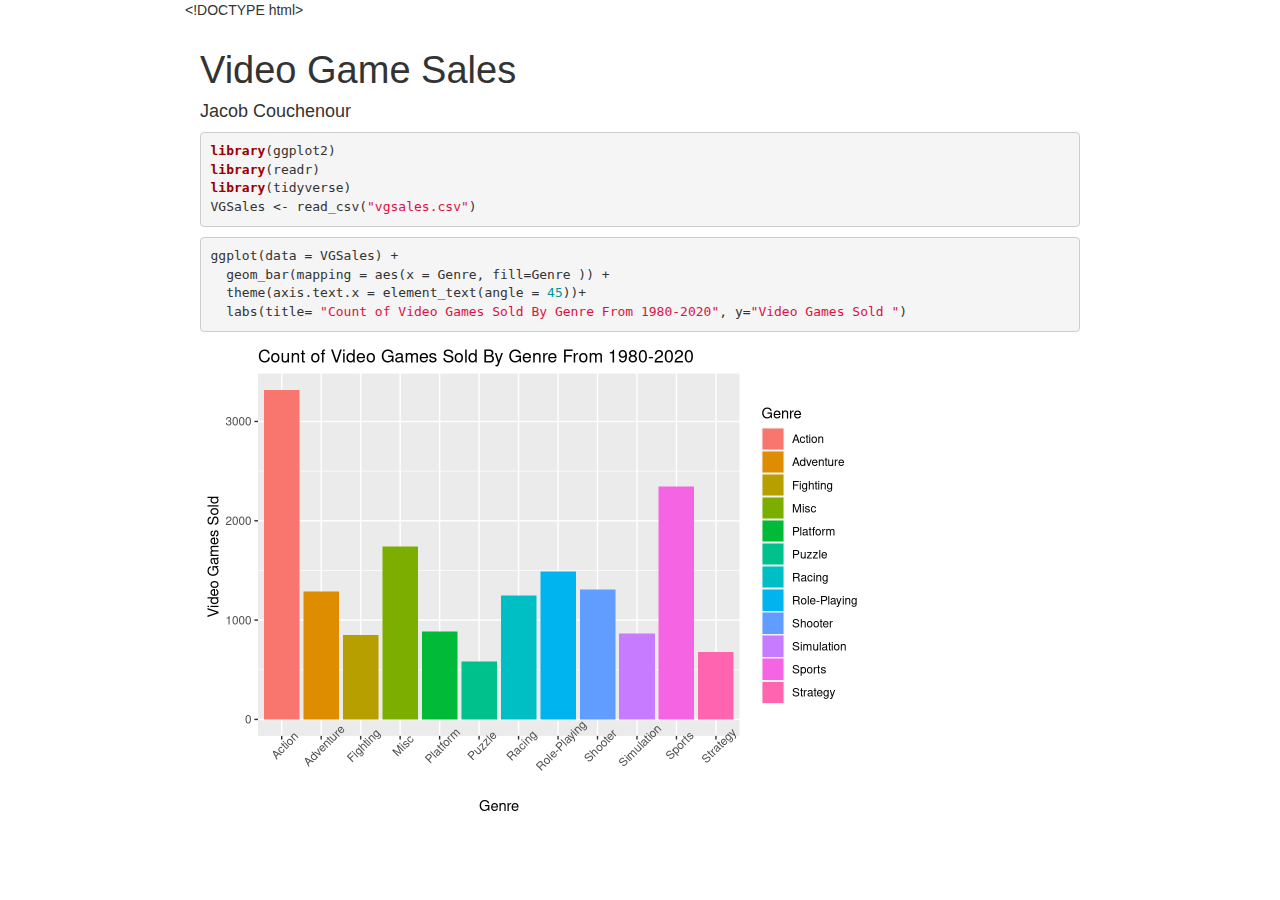
==== commit e53addd5: "Update R.html" ====
--- a/R.html
+++ b/R.html
@@ -9,11 +9,9 @@
   <meta http-equiv="X-UA-Compatible" content="IE=EDGE" />
 
 
-  <meta name="author" content="Jake" />
-
-  <meta name="date" content="2022-12-05" />
-
-  <title>Annual GDP</title>
+
+
+  <title>VGSales</title>
 
   <script>// Pandoc 2.9 adds attributes on both header and div. We remove the former (to
     // be compatible with the behavior of Pandoc < 2.8).
@@ -8753,27 +8751,8789 @@
 
 
 
-      <h1 class="title toc-ignore">Annual GDP</h1>
-      <h4 class="author">Jake</h4>
-      <h4 class="date">2022-12-05</h4>
 
     </div>
 
 
-    <div id="world-china-gdp-growth-from-1960-to-2020" class="section level2">
-      <h2>World &amp; China GDP Growth From 1960 To 2020</h2>
-      <pre class="r"><code>library(ggplot2)
+    <p>&lt;!DOCTYPE html&gt;</p>
+    <html>
+
+    <head>
+      <meta charset="utf-8" />
+      <meta name="generator" content="pandoc" />
+      <meta http-equiv="X-UA-Compatible" content="IE=EDGE" />
+      <meta name="author" content="Jacob Couchenour" />
+      <title>
+        Video Game Sales
+      </title>
+      <script>// Pandoc 2.9 adds attributes on both header and div. We remove the former (to
+        // be compatible with the behavior of Pandoc < 2.8).
+        document.addEventListener('DOMContentLoaded', function (e) {
+          var hs = document.querySelectorAll("div.section[class*='level'] > :first-child");
+          var i, h, a;
+          for (i = 0; i < hs.length; i++) {
+            h = hs[i];
+            if (!/^h[1-6]$/i.test(h.tagName)) continue;  // it should be a header h1-h6
+            a = h.attributes;
+            while (a.length > 0) h.removeAttribute(a[0].name);
+          }
+        });
+      </script>
+      <script>/*! jQuery v3.6.0 | (c) OpenJS Foundation and other contributors | jquery.org/license */
+        !function (e, t) { "use strict"; "object" == typeof module && "object" == typeof module.exports ? module.exports = e.document ? t(e, !0) : function (e) { if (!e.document) throw new Error("jQuery requires a window with a document"); return t(e) } : t(e) }("undefined" != typeof window ? window : this, function (C, e) { "use strict"; var t = [], r = Object.getPrototypeOf, s = t.slice, g = t.flat ? function (e) { return t.flat.call(e) } : function (e) { return t.concat.apply([], e) }, u = t.push, i = t.indexOf, n = {}, o = n.toString, v = n.hasOwnProperty, a = v.toString, l = a.call(Object), y = {}, m = function (e) { return "function" == typeof e && "number" != typeof e.nodeType && "function" != typeof e.item }, x = function (e) { return null != e && e === e.window }, E = C.document, c = { type: !0, src: !0, nonce: !0, noModule: !0 }; function b(e, t, n) { var r, i, o = (n = n || E).createElement("script"); if (o.text = e, t) for (r in c) (i = t[r] || t.getAttribute && t.getAttribute(r)) && o.setAttribute(r, i); n.head.appendChild(o).parentNode.removeChild(o) } function w(e) { return null == e ? e + "" : "object" == typeof e || "function" == typeof e ? n[o.call(e)] || "object" : typeof e } var f = "3.6.0", S = function (e, t) { return new S.fn.init(e, t) }; function p(e) { var t = !!e && "length" in e && e.length, n = w(e); return !m(e) && !x(e) && ("array" === n || 0 === t || "number" == typeof t && 0 < t && t - 1 in e) } S.fn = S.prototype = { jquery: f, constructor: S, length: 0, toArray: function () { return s.call(this) }, get: function (e) { return null == e ? s.call(this) : e < 0 ? this[e + this.length] : this[e] }, pushStack: function (e) { var t = S.merge(this.constructor(), e); return t.prevObject = this, t }, each: function (e) { return S.each(this, e) }, map: function (n) { return this.pushStack(S.map(this, function (e, t) { return n.call(e, t, e) })) }, slice: function () { return this.pushStack(s.apply(this, arguments)) }, first: function () { return this.eq(0) }, last: function () { return this.eq(-1) }, even: function () { return this.pushStack(S.grep(this, function (e, t) { return (t + 1) % 2 })) }, odd: function () { return this.pushStack(S.grep(this, function (e, t) { return t % 2 })) }, eq: function (e) { var t = this.length, n = +e + (e < 0 ? t : 0); return this.pushStack(0 <= n && n < t ? [this[n]] : []) }, end: function () { return this.prevObject || this.constructor() }, push: u, sort: t.sort, splice: t.splice }, S.extend = S.fn.extend = function () { var e, t, n, r, i, o, a = arguments[0] || {}, s = 1, u = arguments.length, l = !1; for ("boolean" == typeof a && (l = a, a = arguments[s] || {}, s++), "object" == typeof a || m(a) || (a = {}), s === u && (a = this, s--); s < u; s++)if (null != (e = arguments[s])) for (t in e) r = e[t], "__proto__" !== t && a !== r && (l && r && (S.isPlainObject(r) || (i = Array.isArray(r))) ? (n = a[t], o = i && !Array.isArray(n) ? [] : i || S.isPlainObject(n) ? n : {}, i = !1, a[t] = S.extend(l, o, r)) : void 0 !== r && (a[t] = r)); return a }, S.extend({ expando: "jQuery" + (f + Math.random()).replace(/\D/g, ""), isReady: !0, error: function (e) { throw new Error(e) }, noop: function () { }, isPlainObject: function (e) { var t, n; return !(!e || "[object Object]" !== o.call(e)) && (!(t = r(e)) || "function" == typeof (n = v.call(t, "constructor") && t.constructor) && a.call(n) === l) }, isEmptyObject: function (e) { var t; for (t in e) return !1; return !0 }, globalEval: function (e, t, n) { b(e, { nonce: t && t.nonce }, n) }, each: function (e, t) { var n, r = 0; if (p(e)) { for (n = e.length; r < n; r++)if (!1 === t.call(e[r], r, e[r])) break } else for (r in e) if (!1 === t.call(e[r], r, e[r])) break; return e }, makeArray: function (e, t) { var n = t || []; return null != e && (p(Object(e)) ? S.merge(n, "string" == typeof e ? [e] : e) : u.call(n, e)), n }, inArray: function (e, t, n) { return null == t ? -1 : i.call(t, e, n) }, merge: function (e, t) { for (var n = +t.length, r = 0, i = e.length; r < n; r++)e[i++] = t[r]; return e.length = i, e }, grep: function (e, t, n) { for (var r = [], i = 0, o = e.length, a = !n; i < o; i++)!t(e[i], i) !== a && r.push(e[i]); return r }, map: function (e, t, n) { var r, i, o = 0, a = []; if (p(e)) for (r = e.length; o < r; o++)null != (i = t(e[o], o, n)) && a.push(i); else for (o in e) null != (i = t(e[o], o, n)) && a.push(i); return g(a) }, guid: 1, support: y }), "function" == typeof Symbol && (S.fn[Symbol.iterator] = t[Symbol.iterator]), S.each("Boolean Number String Function Array Date RegExp Object Error Symbol".split(" "), function (e, t) { n["[object " + t + "]"] = t.toLowerCase() }); var d = function (n) { var e, d, b, o, i, h, f, g, w, u, l, T, C, a, E, v, s, c, y, S = "sizzle" + 1 * new Date, p = n.document, k = 0, r = 0, m = ue(), x = ue(), A = ue(), N = ue(), j = function (e, t) { return e === t && (l = !0), 0 }, D = {}.hasOwnProperty, t = [], q = t.pop, L = t.push, H = t.push, O = t.slice, P = function (e, t) { for (var n = 0, r = e.length; n < r; n++)if (e[n] === t) return n; return -1 }, R = "checked|selected|async|autofocus|autoplay|controls|defer|disabled|hidden|ismap|loop|multiple|open|readonly|required|scoped", M = "[\\x20\\t\\r\\n\\f]", I = "(?:\\\\[\\da-fA-F]{1,6}" + M + "?|\\\\[^\\r\\n\\f]|[\\w-]|[^\0-\\x7f])+", W = "\\[" + M + "*(" + I + ")(?:" + M + "*([*^$|!~]?=)" + M + "*(?:'((?:\\\\.|[^\\\\'])*)'|\"((?:\\\\.|[^\\\\\"])*)\"|(" + I + "))|)" + M + "*\\]", F = ":(" + I + ")(?:\\((('((?:\\\\.|[^\\\\'])*)'|\"((?:\\\\.|[^\\\\\"])*)\")|((?:\\\\.|[^\\\\()[\\]]|" + W + ")*)|.*)\\)|)", B = new RegExp(M + "+", "g"), $ = new RegExp("^" + M + "+|((?:^|[^\\\\])(?:\\\\.)*)" + M + "+$", "g"), _ = new RegExp("^" + M + "*," + M + "*"), z = new RegExp("^" + M + "*([>+~]|" + M + ")" + M + "*"), U = new RegExp(M + "|>"), X = new RegExp(F), V = new RegExp("^" + I + "$"), G = { ID: new RegExp("^#(" + I + ")"), CLASS: new RegExp("^\\.(" + I + ")"), TAG: new RegExp("^(" + I + "|[*])"), ATTR: new RegExp("^" + W), PSEUDO: new RegExp("^" + F), CHILD: new RegExp("^:(only|first|last|nth|nth-last)-(child|of-type)(?:\\(" + M + "*(even|odd|(([+-]|)(\\d*)n|)" + M + "*(?:([+-]|)" + M + "*(\\d+)|))" + M + "*\\)|)", "i"), bool: new RegExp("^(?:" + R + ")$", "i"), needsContext: new RegExp("^" + M + "*[>+~]|:(even|odd|eq|gt|lt|nth|first|last)(?:\\(" + M + "*((?:-\\d)?\\d*)" + M + "*\\)|)(?=[^-]|$)", "i") }, Y = /HTML$/i, Q = /^(?:input|select|textarea|button)$/i, J = /^h\d$/i, K = /^[^{]+\{\s*\[native \w/, Z = /^(?:#([\w-]+)|(\w+)|\.([\w-]+))$/, ee = /[+~]/, te = new RegExp("\\\\[\\da-fA-F]{1,6}" + M + "?|\\\\([^\\r\\n\\f])", "g"), ne = function (e, t) { var n = "0x" + e.slice(1) - 65536; return t || (n < 0 ? String.fromCharCode(n + 65536) : String.fromCharCode(n >> 10 | 55296, 1023 & n | 56320)) }, re = /([\0-\x1f\x7f]|^-?\d)|^-$|[^\0-\x1f\x7f-\uFFFF\w-]/g, ie = function (e, t) { return t ? "\0" === e ? "\ufffd" : e.slice(0, -1) + "\\" + e.charCodeAt(e.length - 1).toString(16) + " " : "\\" + e }, oe = function () { T() }, ae = be(function (e) { return !0 === e.disabled && "fieldset" === e.nodeName.toLowerCase() }, { dir: "parentNode", next: "legend" }); try { H.apply(t = O.call(p.childNodes), p.childNodes), t[p.childNodes.length].nodeType } catch (e) { H = { apply: t.length ? function (e, t) { L.apply(e, O.call(t)) } : function (e, t) { var n = e.length, r = 0; while (e[n++] = t[r++]); e.length = n - 1 } } } function se(t, e, n, r) { var i, o, a, s, u, l, c, f = e && e.ownerDocument, p = e ? e.nodeType : 9; if (n = n || [], "string" != typeof t || !t || 1 !== p && 9 !== p && 11 !== p) return n; if (!r && (T(e), e = e || C, E)) { if (11 !== p && (u = Z.exec(t))) if (i = u[1]) { if (9 === p) { if (!(a = e.getElementById(i))) return n; if (a.id === i) return n.push(a), n } else if (f && (a = f.getElementById(i)) && y(e, a) && a.id === i) return n.push(a), n } else { if (u[2]) return H.apply(n, e.getElementsByTagName(t)), n; if ((i = u[3]) && d.getElementsByClassName && e.getElementsByClassName) return H.apply(n, e.getElementsByClassName(i)), n } if (d.qsa && !N[t + " "] && (!v || !v.test(t)) && (1 !== p || "object" !== e.nodeName.toLowerCase())) { if (c = t, f = e, 1 === p && (U.test(t) || z.test(t))) { (f = ee.test(t) && ye(e.parentNode) || e) === e && d.scope || ((s = e.getAttribute("id")) ? s = s.replace(re, ie) : e.setAttribute("id", s = S)), o = (l = h(t)).length; while (o--) l[o] = (s ? "#" + s : ":scope") + " " + xe(l[o]); c = l.join(",") } try { return H.apply(n, f.querySelectorAll(c)), n } catch (e) { N(t, !0) } finally { s === S && e.removeAttribute("id") } } } return g(t.replace($, "$1"), e, n, r) } function ue() { var r = []; return function e(t, n) { return r.push(t + " ") > b.cacheLength && delete e[r.shift()], e[t + " "] = n } } function le(e) { return e[S] = !0, e } function ce(e) { var t = C.createElement("fieldset"); try { return !!e(t) } catch (e) { return !1 } finally { t.parentNode && t.parentNode.removeChild(t), t = null } } function fe(e, t) { var n = e.split("|"), r = n.length; while (r--) b.attrHandle[n[r]] = t } function pe(e, t) { var n = t && e, r = n && 1 === e.nodeType && 1 === t.nodeType && e.sourceIndex - t.sourceIndex; if (r) return r; if (n) while (n = n.nextSibling) if (n === t) return -1; return e ? 1 : -1 } function de(t) { return function (e) { return "input" === e.nodeName.toLowerCase() && e.type === t } } function he(n) { return function (e) { var t = e.nodeName.toLowerCase(); return ("input" === t || "button" === t) && e.type === n } } function ge(t) { return function (e) { return "form" in e ? e.parentNode && !1 === e.disabled ? "label" in e ? "label" in e.parentNode ? e.parentNode.disabled === t : e.disabled === t : e.isDisabled === t || e.isDisabled !== !t && ae(e) === t : e.disabled === t : "label" in e && e.disabled === t } } function ve(a) { return le(function (o) { return o = +o, le(function (e, t) { var n, r = a([], e.length, o), i = r.length; while (i--) e[n = r[i]] && (e[n] = !(t[n] = e[n])) }) }) } function ye(e) { return e && "undefined" != typeof e.getElementsByTagName && e } for (e in d = se.support = {}, i = se.isXML = function (e) { var t = e && e.namespaceURI, n = e && (e.ownerDocument || e).documentElement; return !Y.test(t || n && n.nodeName || "HTML") }, T = se.setDocument = function (e) { var t, n, r = e ? e.ownerDocument || e : p; return r != C && 9 === r.nodeType && r.documentElement && (a = (C = r).documentElement, E = !i(C), p != C && (n = C.defaultView) && n.top !== n && (n.addEventListener ? n.addEventListener("unload", oe, !1) : n.attachEvent && n.attachEvent("onunload", oe)), d.scope = ce(function (e) { return a.appendChild(e).appendChild(C.createElement("div")), "undefined" != typeof e.querySelectorAll && !e.querySelectorAll(":scope fieldset div").length }), d.attributes = ce(function (e) { return e.className = "i", !e.getAttribute("className") }), d.getElementsByTagName = ce(function (e) { return e.appendChild(C.createComment("")), !e.getElementsByTagName("*").length }), d.getElementsByClassName = K.test(C.getElementsByClassName), d.getById = ce(function (e) { return a.appendChild(e).id = S, !C.getElementsByName || !C.getElementsByName(S).length }), d.getById ? (b.filter.ID = function (e) { var t = e.replace(te, ne); return function (e) { return e.getAttribute("id") === t } }, b.find.ID = function (e, t) { if ("undefined" != typeof t.getElementById && E) { var n = t.getElementById(e); return n ? [n] : [] } }) : (b.filter.ID = function (e) { var n = e.replace(te, ne); return function (e) { var t = "undefined" != typeof e.getAttributeNode && e.getAttributeNode("id"); return t && t.value === n } }, b.find.ID = function (e, t) { if ("undefined" != typeof t.getElementById && E) { var n, r, i, o = t.getElementById(e); if (o) { if ((n = o.getAttributeNode("id")) && n.value === e) return [o]; i = t.getElementsByName(e), r = 0; while (o = i[r++]) if ((n = o.getAttributeNode("id")) && n.value === e) return [o] } return [] } }), b.find.TAG = d.getElementsByTagName ? function (e, t) { return "undefined" != typeof t.getElementsByTagName ? t.getElementsByTagName(e) : d.qsa ? t.querySelectorAll(e) : void 0 } : function (e, t) { var n, r = [], i = 0, o = t.getElementsByTagName(e); if ("*" === e) { while (n = o[i++]) 1 === n.nodeType && r.push(n); return r } return o }, b.find.CLASS = d.getElementsByClassName && function (e, t) { if ("undefined" != typeof t.getElementsByClassName && E) return t.getElementsByClassName(e) }, s = [], v = [], (d.qsa = K.test(C.querySelectorAll)) && (ce(function (e) { var t; a.appendChild(e).innerHTML = "<a id='" + S + "'></a><select id='" + S + "-\r\\' msallowcapture=''><option selected=''></option></select>", e.querySelectorAll("[msallowcapture^='']").length && v.push("[*^$]=" + M + "*(?:''|\"\")"), e.querySelectorAll("[selected]").length || v.push("\\[" + M + "*(?:value|" + R + ")"), e.querySelectorAll("[id~=" + S + "-]").length || v.push("~="), (t = C.createElement("input")).setAttribute("name", ""), e.appendChild(t), e.querySelectorAll("[name='']").length || v.push("\\[" + M + "*name" + M + "*=" + M + "*(?:''|\"\")"), e.querySelectorAll(":checked").length || v.push(":checked"), e.querySelectorAll("a#" + S + "+*").length || v.push(".#.+[+~]"), e.querySelectorAll("\\\f"), v.push("[\\r\\n\\f]") }), ce(function (e) { e.innerHTML = "<a href='' disabled='disabled'></a><select disabled='disabled'><option/></select>"; var t = C.createElement("input"); t.setAttribute("type", "hidden"), e.appendChild(t).setAttribute("name", "D"), e.querySelectorAll("[name=d]").length && v.push("name" + M + "*[*^$|!~]?="), 2 !== e.querySelectorAll(":enabled").length && v.push(":enabled", ":disabled"), a.appendChild(e).disabled = !0, 2 !== e.querySelectorAll(":disabled").length && v.push(":enabled", ":disabled"), e.querySelectorAll("*,:x"), v.push(",.*:") })), (d.matchesSelector = K.test(c = a.matches || a.webkitMatchesSelector || a.mozMatchesSelector || a.oMatchesSelector || a.msMatchesSelector)) && ce(function (e) { d.disconnectedMatch = c.call(e, "*"), c.call(e, "[s!='']:x"), s.push("!=", F) }), v = v.length && new RegExp(v.join("|")), s = s.length && new RegExp(s.join("|")), t = K.test(a.compareDocumentPosition), y = t || K.test(a.contains) ? function (e, t) { var n = 9 === e.nodeType ? e.documentElement : e, r = t && t.parentNode; return e === r || !(!r || 1 !== r.nodeType || !(n.contains ? n.contains(r) : e.compareDocumentPosition && 16 & e.compareDocumentPosition(r))) } : function (e, t) { if (t) while (t = t.parentNode) if (t === e) return !0; return !1 }, j = t ? function (e, t) { if (e === t) return l = !0, 0; var n = !e.compareDocumentPosition - !t.compareDocumentPosition; return n || (1 & (n = (e.ownerDocument || e) == (t.ownerDocument || t) ? e.compareDocumentPosition(t) : 1) || !d.sortDetached && t.compareDocumentPosition(e) === n ? e == C || e.ownerDocument == p && y(p, e) ? -1 : t == C || t.ownerDocument == p && y(p, t) ? 1 : u ? P(u, e) - P(u, t) : 0 : 4 & n ? -1 : 1) } : function (e, t) { if (e === t) return l = !0, 0; var n, r = 0, i = e.parentNode, o = t.parentNode, a = [e], s = [t]; if (!i || !o) return e == C ? -1 : t == C ? 1 : i ? -1 : o ? 1 : u ? P(u, e) - P(u, t) : 0; if (i === o) return pe(e, t); n = e; while (n = n.parentNode) a.unshift(n); n = t; while (n = n.parentNode) s.unshift(n); while (a[r] === s[r]) r++; return r ? pe(a[r], s[r]) : a[r] == p ? -1 : s[r] == p ? 1 : 0 }), C }, se.matches = function (e, t) { return se(e, null, null, t) }, se.matchesSelector = function (e, t) { if (T(e), d.matchesSelector && E && !N[t + " "] && (!s || !s.test(t)) && (!v || !v.test(t))) try { var n = c.call(e, t); if (n || d.disconnectedMatch || e.document && 11 !== e.document.nodeType) return n } catch (e) { N(t, !0) } return 0 < se(t, C, null, [e]).length }, se.contains = function (e, t) { return (e.ownerDocument || e) != C && T(e), y(e, t) }, se.attr = function (e, t) { (e.ownerDocument || e) != C && T(e); var n = b.attrHandle[t.toLowerCase()], r = n && D.call(b.attrHandle, t.toLowerCase()) ? n(e, t, !E) : void 0; return void 0 !== r ? r : d.attributes || !E ? e.getAttribute(t) : (r = e.getAttributeNode(t)) && r.specified ? r.value : null }, se.escape = function (e) { return (e + "").replace(re, ie) }, se.error = function (e) { throw new Error("Syntax error, unrecognized expression: " + e) }, se.uniqueSort = function (e) { var t, n = [], r = 0, i = 0; if (l = !d.detectDuplicates, u = !d.sortStable && e.slice(0), e.sort(j), l) { while (t = e[i++]) t === e[i] && (r = n.push(i)); while (r--) e.splice(n[r], 1) } return u = null, e }, o = se.getText = function (e) { var t, n = "", r = 0, i = e.nodeType; if (i) { if (1 === i || 9 === i || 11 === i) { if ("string" == typeof e.textContent) return e.textContent; for (e = e.firstChild; e; e = e.nextSibling)n += o(e) } else if (3 === i || 4 === i) return e.nodeValue } else while (t = e[r++]) n += o(t); return n }, (b = se.selectors = { cacheLength: 50, createPseudo: le, match: G, attrHandle: {}, find: {}, relative: { ">": { dir: "parentNode", first: !0 }, " ": { dir: "parentNode" }, "+": { dir: "previousSibling", first: !0 }, "~": { dir: "previousSibling" } }, preFilter: { ATTR: function (e) { return e[1] = e[1].replace(te, ne), e[3] = (e[3] || e[4] || e[5] || "").replace(te, ne), "~=" === e[2] && (e[3] = " " + e[3] + " "), e.slice(0, 4) }, CHILD: function (e) { return e[1] = e[1].toLowerCase(), "nth" === e[1].slice(0, 3) ? (e[3] || se.error(e[0]), e[4] = +(e[4] ? e[5] + (e[6] || 1) : 2 * ("even" === e[3] || "odd" === e[3])), e[5] = +(e[7] + e[8] || "odd" === e[3])) : e[3] && se.error(e[0]), e }, PSEUDO: function (e) { var t, n = !e[6] && e[2]; return G.CHILD.test(e[0]) ? null : (e[3] ? e[2] = e[4] || e[5] || "" : n && X.test(n) && (t = h(n, !0)) && (t = n.indexOf(")", n.length - t) - n.length) && (e[0] = e[0].slice(0, t), e[2] = n.slice(0, t)), e.slice(0, 3)) } }, filter: { TAG: function (e) { var t = e.replace(te, ne).toLowerCase(); return "*" === e ? function () { return !0 } : function (e) { return e.nodeName && e.nodeName.toLowerCase() === t } }, CLASS: function (e) { var t = m[e + " "]; return t || (t = new RegExp("(^|" + M + ")" + e + "(" + M + "|$)")) && m(e, function (e) { return t.test("string" == typeof e.className && e.className || "undefined" != typeof e.getAttribute && e.getAttribute("class") || "") }) }, ATTR: function (n, r, i) { return function (e) { var t = se.attr(e, n); return null == t ? "!=" === r : !r || (t += "", "=" === r ? t === i : "!=" === r ? t !== i : "^=" === r ? i && 0 === t.indexOf(i) : "*=" === r ? i && -1 < t.indexOf(i) : "$=" === r ? i && t.slice(-i.length) === i : "~=" === r ? -1 < (" " + t.replace(B, " ") + " ").indexOf(i) : "|=" === r && (t === i || t.slice(0, i.length + 1) === i + "-")) } }, CHILD: function (h, e, t, g, v) { var y = "nth" !== h.slice(0, 3), m = "last" !== h.slice(-4), x = "of-type" === e; return 1 === g && 0 === v ? function (e) { return !!e.parentNode } : function (e, t, n) { var r, i, o, a, s, u, l = y !== m ? "nextSibling" : "previousSibling", c = e.parentNode, f = x && e.nodeName.toLowerCase(), p = !n && !x, d = !1; if (c) { if (y) { while (l) { a = e; while (a = a[l]) if (x ? a.nodeName.toLowerCase() === f : 1 === a.nodeType) return !1; u = l = "only" === h && !u && "nextSibling" } return !0 } if (u = [m ? c.firstChild : c.lastChild], m && p) { d = (s = (r = (i = (o = (a = c)[S] || (a[S] = {}))[a.uniqueID] || (o[a.uniqueID] = {}))[h] || [])[0] === k && r[1]) && r[2], a = s && c.childNodes[s]; while (a = ++s && a && a[l] || (d = s = 0) || u.pop()) if (1 === a.nodeType && ++d && a === e) { i[h] = [k, s, d]; break } } else if (p && (d = s = (r = (i = (o = (a = e)[S] || (a[S] = {}))[a.uniqueID] || (o[a.uniqueID] = {}))[h] || [])[0] === k && r[1]), !1 === d) while (a = ++s && a && a[l] || (d = s = 0) || u.pop()) if ((x ? a.nodeName.toLowerCase() === f : 1 === a.nodeType) && ++d && (p && ((i = (o = a[S] || (a[S] = {}))[a.uniqueID] || (o[a.uniqueID] = {}))[h] = [k, d]), a === e)) break; return (d -= v) === g || d % g == 0 && 0 <= d / g } } }, PSEUDO: function (e, o) { var t, a = b.pseudos[e] || b.setFilters[e.toLowerCase()] || se.error("unsupported pseudo: " + e); return a[S] ? a(o) : 1 < a.length ? (t = [e, e, "", o], b.setFilters.hasOwnProperty(e.toLowerCase()) ? le(function (e, t) { var n, r = a(e, o), i = r.length; while (i--) e[n = P(e, r[i])] = !(t[n] = r[i]) }) : function (e) { return a(e, 0, t) }) : a } }, pseudos: { not: le(function (e) { var r = [], i = [], s = f(e.replace($, "$1")); return s[S] ? le(function (e, t, n, r) { var i, o = s(e, null, r, []), a = e.length; while (a--) (i = o[a]) && (e[a] = !(t[a] = i)) }) : function (e, t, n) { return r[0] = e, s(r, null, n, i), r[0] = null, !i.pop() } }), has: le(function (t) { return function (e) { return 0 < se(t, e).length } }), contains: le(function (t) { return t = t.replace(te, ne), function (e) { return -1 < (e.textContent || o(e)).indexOf(t) } }), lang: le(function (n) { return V.test(n || "") || se.error("unsupported lang: " + n), n = n.replace(te, ne).toLowerCase(), function (e) { var t; do { if (t = E ? e.lang : e.getAttribute("xml:lang") || e.getAttribute("lang")) return (t = t.toLowerCase()) === n || 0 === t.indexOf(n + "-") } while ((e = e.parentNode) && 1 === e.nodeType); return !1 } }), target: function (e) { var t = n.location && n.location.hash; return t && t.slice(1) === e.id }, root: function (e) { return e === a }, focus: function (e) { return e === C.activeElement && (!C.hasFocus || C.hasFocus()) && !!(e.type || e.href || ~e.tabIndex) }, enabled: ge(!1), disabled: ge(!0), checked: function (e) { var t = e.nodeName.toLowerCase(); return "input" === t && !!e.checked || "option" === t && !!e.selected }, selected: function (e) { return e.parentNode && e.parentNode.selectedIndex, !0 === e.selected }, empty: function (e) { for (e = e.firstChild; e; e = e.nextSibling)if (e.nodeType < 6) return !1; return !0 }, parent: function (e) { return !b.pseudos.empty(e) }, header: function (e) { return J.test(e.nodeName) }, input: function (e) { return Q.test(e.nodeName) }, button: function (e) { var t = e.nodeName.toLowerCase(); return "input" === t && "button" === e.type || "button" === t }, text: function (e) { var t; return "input" === e.nodeName.toLowerCase() && "text" === e.type && (null == (t = e.getAttribute("type")) || "text" === t.toLowerCase()) }, first: ve(function () { return [0] }), last: ve(function (e, t) { return [t - 1] }), eq: ve(function (e, t, n) { return [n < 0 ? n + t : n] }), even: ve(function (e, t) { for (var n = 0; n < t; n += 2)e.push(n); return e }), odd: ve(function (e, t) { for (var n = 1; n < t; n += 2)e.push(n); return e }), lt: ve(function (e, t, n) { for (var r = n < 0 ? n + t : t < n ? t : n; 0 <= --r;)e.push(r); return e }), gt: ve(function (e, t, n) { for (var r = n < 0 ? n + t : n; ++r < t;)e.push(r); return e }) } }).pseudos.nth = b.pseudos.eq, { radio: !0, checkbox: !0, file: !0, password: !0, image: !0 }) b.pseudos[e] = de(e); for (e in { submit: !0, reset: !0 }) b.pseudos[e] = he(e); function me() { } function xe(e) { for (var t = 0, n = e.length, r = ""; t < n; t++)r += e[t].value; return r } function be(s, e, t) { var u = e.dir, l = e.next, c = l || u, f = t && "parentNode" === c, p = r++; return e.first ? function (e, t, n) { while (e = e[u]) if (1 === e.nodeType || f) return s(e, t, n); return !1 } : function (e, t, n) { var r, i, o, a = [k, p]; if (n) { while (e = e[u]) if ((1 === e.nodeType || f) && s(e, t, n)) return !0 } else while (e = e[u]) if (1 === e.nodeType || f) if (i = (o = e[S] || (e[S] = {}))[e.uniqueID] || (o[e.uniqueID] = {}), l && l === e.nodeName.toLowerCase()) e = e[u] || e; else { if ((r = i[c]) && r[0] === k && r[1] === p) return a[2] = r[2]; if ((i[c] = a)[2] = s(e, t, n)) return !0 } return !1 } } function we(i) { return 1 < i.length ? function (e, t, n) { var r = i.length; while (r--) if (!i[r](e, t, n)) return !1; return !0 } : i[0] } function Te(e, t, n, r, i) { for (var o, a = [], s = 0, u = e.length, l = null != t; s < u; s++)(o = e[s]) && (n && !n(o, r, i) || (a.push(o), l && t.push(s))); return a } function Ce(d, h, g, v, y, e) { return v && !v[S] && (v = Ce(v)), y && !y[S] && (y = Ce(y, e)), le(function (e, t, n, r) { var i, o, a, s = [], u = [], l = t.length, c = e || function (e, t, n) { for (var r = 0, i = t.length; r < i; r++)se(e, t[r], n); return n }(h || "*", n.nodeType ? [n] : n, []), f = !d || !e && h ? c : Te(c, s, d, n, r), p = g ? y || (e ? d : l || v) ? [] : t : f; if (g && g(f, p, n, r), v) { i = Te(p, u), v(i, [], n, r), o = i.length; while (o--) (a = i[o]) && (p[u[o]] = !(f[u[o]] = a)) } if (e) { if (y || d) { if (y) { i = [], o = p.length; while (o--) (a = p[o]) && i.push(f[o] = a); y(null, p = [], i, r) } o = p.length; while (o--) (a = p[o]) && -1 < (i = y ? P(e, a) : s[o]) && (e[i] = !(t[i] = a)) } } else p = Te(p === t ? p.splice(l, p.length) : p), y ? y(null, t, p, r) : H.apply(t, p) }) } function Ee(e) { for (var i, t, n, r = e.length, o = b.relative[e[0].type], a = o || b.relative[" "], s = o ? 1 : 0, u = be(function (e) { return e === i }, a, !0), l = be(function (e) { return -1 < P(i, e) }, a, !0), c = [function (e, t, n) { var r = !o && (n || t !== w) || ((i = t).nodeType ? u(e, t, n) : l(e, t, n)); return i = null, r }]; s < r; s++)if (t = b.relative[e[s].type]) c = [be(we(c), t)]; else { if ((t = b.filter[e[s].type].apply(null, e[s].matches))[S]) { for (n = ++s; n < r; n++)if (b.relative[e[n].type]) break; return Ce(1 < s && we(c), 1 < s && xe(e.slice(0, s - 1).concat({ value: " " === e[s - 2].type ? "*" : "" })).replace($, "$1"), t, s < n && Ee(e.slice(s, n)), n < r && Ee(e = e.slice(n)), n < r && xe(e)) } c.push(t) } return we(c) } return me.prototype = b.filters = b.pseudos, b.setFilters = new me, h = se.tokenize = function (e, t) { var n, r, i, o, a, s, u, l = x[e + " "]; if (l) return t ? 0 : l.slice(0); a = e, s = [], u = b.preFilter; while (a) { for (o in n && !(r = _.exec(a)) || (r && (a = a.slice(r[0].length) || a), s.push(i = [])), n = !1, (r = z.exec(a)) && (n = r.shift(), i.push({ value: n, type: r[0].replace($, " ") }), a = a.slice(n.length)), b.filter) !(r = G[o].exec(a)) || u[o] && !(r = u[o](r)) || (n = r.shift(), i.push({ value: n, type: o, matches: r }), a = a.slice(n.length)); if (!n) break } return t ? a.length : a ? se.error(e) : x(e, s).slice(0) }, f = se.compile = function (e, t) { var n, v, y, m, x, r, i = [], o = [], a = A[e + " "]; if (!a) { t || (t = h(e)), n = t.length; while (n--) (a = Ee(t[n]))[S] ? i.push(a) : o.push(a); (a = A(e, (v = o, m = 0 < (y = i).length, x = 0 < v.length, r = function (e, t, n, r, i) { var o, a, s, u = 0, l = "0", c = e && [], f = [], p = w, d = e || x && b.find.TAG("*", i), h = k += null == p ? 1 : Math.random() || .1, g = d.length; for (i && (w = t == C || t || i); l !== g && null != (o = d[l]); l++) { if (x && o) { a = 0, t || o.ownerDocument == C || (T(o), n = !E); while (s = v[a++]) if (s(o, t || C, n)) { r.push(o); break } i && (k = h) } m && ((o = !s && o) && u--, e && c.push(o)) } if (u += l, m && l !== u) { a = 0; while (s = y[a++]) s(c, f, t, n); if (e) { if (0 < u) while (l--) c[l] || f[l] || (f[l] = q.call(r)); f = Te(f) } H.apply(r, f), i && !e && 0 < f.length && 1 < u + y.length && se.uniqueSort(r) } return i && (k = h, w = p), c }, m ? le(r) : r))).selector = e } return a }, g = se.select = function (e, t, n, r) { var i, o, a, s, u, l = "function" == typeof e && e, c = !r && h(e = l.selector || e); if (n = n || [], 1 === c.length) { if (2 < (o = c[0] = c[0].slice(0)).length && "ID" === (a = o[0]).type && 9 === t.nodeType && E && b.relative[o[1].type]) { if (!(t = (b.find.ID(a.matches[0].replace(te, ne), t) || [])[0])) return n; l && (t = t.parentNode), e = e.slice(o.shift().value.length) } i = G.needsContext.test(e) ? 0 : o.length; while (i--) { if (a = o[i], b.relative[s = a.type]) break; if ((u = b.find[s]) && (r = u(a.matches[0].replace(te, ne), ee.test(o[0].type) && ye(t.parentNode) || t))) { if (o.splice(i, 1), !(e = r.length && xe(o))) return H.apply(n, r), n; break } } } return (l || f(e, c))(r, t, !E, n, !t || ee.test(e) && ye(t.parentNode) || t), n }, d.sortStable = S.split("").sort(j).join("") === S, d.detectDuplicates = !!l, T(), d.sortDetached = ce(function (e) { return 1 & e.compareDocumentPosition(C.createElement("fieldset")) }), ce(function (e) { return e.innerHTML = "<a href='#'></a>", "#" === e.firstChild.getAttribute("href") }) || fe("type|href|height|width", function (e, t, n) { if (!n) return e.getAttribute(t, "type" === t.toLowerCase() ? 1 : 2) }), d.attributes && ce(function (e) { return e.innerHTML = "<input/>", e.firstChild.setAttribute("value", ""), "" === e.firstChild.getAttribute("value") }) || fe("value", function (e, t, n) { if (!n && "input" === e.nodeName.toLowerCase()) return e.defaultValue }), ce(function (e) { return null == e.getAttribute("disabled") }) || fe(R, function (e, t, n) { var r; if (!n) return !0 === e[t] ? t.toLowerCase() : (r = e.getAttributeNode(t)) && r.specified ? r.value : null }), se }(C); S.find = d, S.expr = d.selectors, S.expr[":"] = S.expr.pseudos, S.uniqueSort = S.unique = d.uniqueSort, S.text = d.getText, S.isXMLDoc = d.isXML, S.contains = d.contains, S.escapeSelector = d.escape; var h = function (e, t, n) { var r = [], i = void 0 !== n; while ((e = e[t]) && 9 !== e.nodeType) if (1 === e.nodeType) { if (i && S(e).is(n)) break; r.push(e) } return r }, T = function (e, t) { for (var n = []; e; e = e.nextSibling)1 === e.nodeType && e !== t && n.push(e); return n }, k = S.expr.match.needsContext; function A(e, t) { return e.nodeName && e.nodeName.toLowerCase() === t.toLowerCase() } var N = /^<([a-z][^\/\0>:\x20\t\r\n\f]*)[\x20\t\r\n\f]*\/?>(?:<\/\1>|)$/i; function j(e, n, r) { return m(n) ? S.grep(e, function (e, t) { return !!n.call(e, t, e) !== r }) : n.nodeType ? S.grep(e, function (e) { return e === n !== r }) : "string" != typeof n ? S.grep(e, function (e) { return -1 < i.call(n, e) !== r }) : S.filter(n, e, r) } S.filter = function (e, t, n) { var r = t[0]; return n && (e = ":not(" + e + ")"), 1 === t.length && 1 === r.nodeType ? S.find.matchesSelector(r, e) ? [r] : [] : S.find.matches(e, S.grep(t, function (e) { return 1 === e.nodeType })) }, S.fn.extend({ find: function (e) { var t, n, r = this.length, i = this; if ("string" != typeof e) return this.pushStack(S(e).filter(function () { for (t = 0; t < r; t++)if (S.contains(i[t], this)) return !0 })); for (n = this.pushStack([]), t = 0; t < r; t++)S.find(e, i[t], n); return 1 < r ? S.uniqueSort(n) : n }, filter: function (e) { return this.pushStack(j(this, e || [], !1)) }, not: function (e) { return this.pushStack(j(this, e || [], !0)) }, is: function (e) { return !!j(this, "string" == typeof e && k.test(e) ? S(e) : e || [], !1).length } }); var D, q = /^(?:\s*(<[\w\W]+>)[^>]*|#([\w-]+))$/; (S.fn.init = function (e, t, n) { var r, i; if (!e) return this; if (n = n || D, "string" == typeof e) { if (!(r = "<" === e[0] && ">" === e[e.length - 1] && 3 <= e.length ? [null, e, null] : q.exec(e)) || !r[1] && t) return !t || t.jquery ? (t || n).find(e) : this.constructor(t).find(e); if (r[1]) { if (t = t instanceof S ? t[0] : t, S.merge(this, S.parseHTML(r[1], t && t.nodeType ? t.ownerDocument || t : E, !0)), N.test(r[1]) && S.isPlainObject(t)) for (r in t) m(this[r]) ? this[r](t[r]) : this.attr(r, t[r]); return this } return (i = E.getElementById(r[2])) && (this[0] = i, this.length = 1), this } return e.nodeType ? (this[0] = e, this.length = 1, this) : m(e) ? void 0 !== n.ready ? n.ready(e) : e(S) : S.makeArray(e, this) }).prototype = S.fn, D = S(E); var L = /^(?:parents|prev(?:Until|All))/, H = { children: !0, contents: !0, next: !0, prev: !0 }; function O(e, t) { while ((e = e[t]) && 1 !== e.nodeType); return e } S.fn.extend({ has: function (e) { var t = S(e, this), n = t.length; return this.filter(function () { for (var e = 0; e < n; e++)if (S.contains(this, t[e])) return !0 }) }, closest: function (e, t) { var n, r = 0, i = this.length, o = [], a = "string" != typeof e && S(e); if (!k.test(e)) for (; r < i; r++)for (n = this[r]; n && n !== t; n = n.parentNode)if (n.nodeType < 11 && (a ? -1 < a.index(n) : 1 === n.nodeType && S.find.matchesSelector(n, e))) { o.push(n); break } return this.pushStack(1 < o.length ? S.uniqueSort(o) : o) }, index: function (e) { return e ? "string" == typeof e ? i.call(S(e), this[0]) : i.call(this, e.jquery ? e[0] : e) : this[0] && this[0].parentNode ? this.first().prevAll().length : -1 }, add: function (e, t) { return this.pushStack(S.uniqueSort(S.merge(this.get(), S(e, t)))) }, addBack: function (e) { return this.add(null == e ? this.prevObject : this.prevObject.filter(e)) } }), S.each({ parent: function (e) { var t = e.parentNode; return t && 11 !== t.nodeType ? t : null }, parents: function (e) { return h(e, "parentNode") }, parentsUntil: function (e, t, n) { return h(e, "parentNode", n) }, next: function (e) { return O(e, "nextSibling") }, prev: function (e) { return O(e, "previousSibling") }, nextAll: function (e) { return h(e, "nextSibling") }, prevAll: function (e) { return h(e, "previousSibling") }, nextUntil: function (e, t, n) { return h(e, "nextSibling", n) }, prevUntil: function (e, t, n) { return h(e, "previousSibling", n) }, siblings: function (e) { return T((e.parentNode || {}).firstChild, e) }, children: function (e) { return T(e.firstChild) }, contents: function (e) { return null != e.contentDocument && r(e.contentDocument) ? e.contentDocument : (A(e, "template") && (e = e.content || e), S.merge([], e.childNodes)) } }, function (r, i) { S.fn[r] = function (e, t) { var n = S.map(this, i, e); return "Until" !== r.slice(-5) && (t = e), t && "string" == typeof t && (n = S.filter(t, n)), 1 < this.length && (H[r] || S.uniqueSort(n), L.test(r) && n.reverse()), this.pushStack(n) } }); var P = /[^\x20\t\r\n\f]+/g; function R(e) { return e } function M(e) { throw e } function I(e, t, n, r) { var i; try { e && m(i = e.promise) ? i.call(e).done(t).fail(n) : e && m(i = e.then) ? i.call(e, t, n) : t.apply(void 0, [e].slice(r)) } catch (e) { n.apply(void 0, [e]) } } S.Callbacks = function (r) { var e, n; r = "string" == typeof r ? (e = r, n = {}, S.each(e.match(P) || [], function (e, t) { n[t] = !0 }), n) : S.extend({}, r); var i, t, o, a, s = [], u = [], l = -1, c = function () { for (a = a || r.once, o = i = !0; u.length; l = -1) { t = u.shift(); while (++l < s.length) !1 === s[l].apply(t[0], t[1]) && r.stopOnFalse && (l = s.length, t = !1) } r.memory || (t = !1), i = !1, a && (s = t ? [] : "") }, f = { add: function () { return s && (t && !i && (l = s.length - 1, u.push(t)), function n(e) { S.each(e, function (e, t) { m(t) ? r.unique && f.has(t) || s.push(t) : t && t.length && "string" !== w(t) && n(t) }) }(arguments), t && !i && c()), this }, remove: function () { return S.each(arguments, function (e, t) { var n; while (-1 < (n = S.inArray(t, s, n))) s.splice(n, 1), n <= l && l-- }), this }, has: function (e) { return e ? -1 < S.inArray(e, s) : 0 < s.length }, empty: function () { return s && (s = []), this }, disable: function () { return a = u = [], s = t = "", this }, disabled: function () { return !s }, lock: function () { return a = u = [], t || i || (s = t = ""), this }, locked: function () { return !!a }, fireWith: function (e, t) { return a || (t = [e, (t = t || []).slice ? t.slice() : t], u.push(t), i || c()), this }, fire: function () { return f.fireWith(this, arguments), this }, fired: function () { return !!o } }; return f }, S.extend({ Deferred: function (e) { var o = [["notify", "progress", S.Callbacks("memory"), S.Callbacks("memory"), 2], ["resolve", "done", S.Callbacks("once memory"), S.Callbacks("once memory"), 0, "resolved"], ["reject", "fail", S.Callbacks("once memory"), S.Callbacks("once memory"), 1, "rejected"]], i = "pending", a = { state: function () { return i }, always: function () { return s.done(arguments).fail(arguments), this }, "catch": function (e) { return a.then(null, e) }, pipe: function () { var i = arguments; return S.Deferred(function (r) { S.each(o, function (e, t) { var n = m(i[t[4]]) && i[t[4]]; s[t[1]](function () { var e = n && n.apply(this, arguments); e && m(e.promise) ? e.promise().progress(r.notify).done(r.resolve).fail(r.reject) : r[t[0] + "With"](this, n ? [e] : arguments) }) }), i = null }).promise() }, then: function (t, n, r) { var u = 0; function l(i, o, a, s) { return function () { var n = this, r = arguments, e = function () { var e, t; if (!(i < u)) { if ((e = a.apply(n, r)) === o.promise()) throw new TypeError("Thenable self-resolution"); t = e && ("object" == typeof e || "function" == typeof e) && e.then, m(t) ? s ? t.call(e, l(u, o, R, s), l(u, o, M, s)) : (u++, t.call(e, l(u, o, R, s), l(u, o, M, s), l(u, o, R, o.notifyWith))) : (a !== R && (n = void 0, r = [e]), (s || o.resolveWith)(n, r)) } }, t = s ? e : function () { try { e() } catch (e) { S.Deferred.exceptionHook && S.Deferred.exceptionHook(e, t.stackTrace), u <= i + 1 && (a !== M && (n = void 0, r = [e]), o.rejectWith(n, r)) } }; i ? t() : (S.Deferred.getStackHook && (t.stackTrace = S.Deferred.getStackHook()), C.setTimeout(t)) } } return S.Deferred(function (e) { o[0][3].add(l(0, e, m(r) ? r : R, e.notifyWith)), o[1][3].add(l(0, e, m(t) ? t : R)), o[2][3].add(l(0, e, m(n) ? n : M)) }).promise() }, promise: function (e) { return null != e ? S.extend(e, a) : a } }, s = {}; return S.each(o, function (e, t) { var n = t[2], r = t[5]; a[t[1]] = n.add, r && n.add(function () { i = r }, o[3 - e][2].disable, o[3 - e][3].disable, o[0][2].lock, o[0][3].lock), n.add(t[3].fire), s[t[0]] = function () { return s[t[0] + "With"](this === s ? void 0 : this, arguments), this }, s[t[0] + "With"] = n.fireWith }), a.promise(s), e && e.call(s, s), s }, when: function (e) { var n = arguments.length, t = n, r = Array(t), i = s.call(arguments), o = S.Deferred(), a = function (t) { return function (e) { r[t] = this, i[t] = 1 < arguments.length ? s.call(arguments) : e, --n || o.resolveWith(r, i) } }; if (n <= 1 && (I(e, o.done(a(t)).resolve, o.reject, !n), "pending" === o.state() || m(i[t] && i[t].then))) return o.then(); while (t--) I(i[t], a(t), o.reject); return o.promise() } }); var W = /^(Eval|Internal|Range|Reference|Syntax|Type|URI)Error$/; S.Deferred.exceptionHook = function (e, t) { C.console && C.console.warn && e && W.test(e.name) && C.console.warn("jQuery.Deferred exception: " + e.message, e.stack, t) }, S.readyException = function (e) { C.setTimeout(function () { throw e }) }; var F = S.Deferred(); function B() { E.removeEventListener("DOMContentLoaded", B), C.removeEventListener("load", B), S.ready() } S.fn.ready = function (e) { return F.then(e)["catch"](function (e) { S.readyException(e) }), this }, S.extend({ isReady: !1, readyWait: 1, ready: function (e) { (!0 === e ? --S.readyWait : S.isReady) || (S.isReady = !0) !== e && 0 < --S.readyWait || F.resolveWith(E, [S]) } }), S.ready.then = F.then, "complete" === E.readyState || "loading" !== E.readyState && !E.documentElement.doScroll ? C.setTimeout(S.ready) : (E.addEventListener("DOMContentLoaded", B), C.addEventListener("load", B)); var $ = function (e, t, n, r, i, o, a) { var s = 0, u = e.length, l = null == n; if ("object" === w(n)) for (s in i = !0, n) $(e, t, s, n[s], !0, o, a); else if (void 0 !== r && (i = !0, m(r) || (a = !0), l && (a ? (t.call(e, r), t = null) : (l = t, t = function (e, t, n) { return l.call(S(e), n) })), t)) for (; s < u; s++)t(e[s], n, a ? r : r.call(e[s], s, t(e[s], n))); return i ? e : l ? t.call(e) : u ? t(e[0], n) : o }, _ = /^-ms-/, z = /-([a-z])/g; function U(e, t) { return t.toUpperCase() } function X(e) { return e.replace(_, "ms-").replace(z, U) } var V = function (e) { return 1 === e.nodeType || 9 === e.nodeType || !+e.nodeType }; function G() { this.expando = S.expando + G.uid++ } G.uid = 1, G.prototype = { cache: function (e) { var t = e[this.expando]; return t || (t = {}, V(e) && (e.nodeType ? e[this.expando] = t : Object.defineProperty(e, this.expando, { value: t, configurable: !0 }))), t }, set: function (e, t, n) { var r, i = this.cache(e); if ("string" == typeof t) i[X(t)] = n; else for (r in t) i[X(r)] = t[r]; return i }, get: function (e, t) { return void 0 === t ? this.cache(e) : e[this.expando] && e[this.expando][X(t)] }, access: function (e, t, n) { return void 0 === t || t && "string" == typeof t && void 0 === n ? this.get(e, t) : (this.set(e, t, n), void 0 !== n ? n : t) }, remove: function (e, t) { var n, r = e[this.expando]; if (void 0 !== r) { if (void 0 !== t) { n = (t = Array.isArray(t) ? t.map(X) : (t = X(t)) in r ? [t] : t.match(P) || []).length; while (n--) delete r[t[n]] } (void 0 === t || S.isEmptyObject(r)) && (e.nodeType ? e[this.expando] = void 0 : delete e[this.expando]) } }, hasData: function (e) { var t = e[this.expando]; return void 0 !== t && !S.isEmptyObject(t) } }; var Y = new G, Q = new G, J = /^(?:\{[\w\W]*\}|\[[\w\W]*\])$/, K = /[A-Z]/g; function Z(e, t, n) { var r, i; if (void 0 === n && 1 === e.nodeType) if (r = "data-" + t.replace(K, "-$&").toLowerCase(), "string" == typeof (n = e.getAttribute(r))) { try { n = "true" === (i = n) || "false" !== i && ("null" === i ? null : i === +i + "" ? +i : J.test(i) ? JSON.parse(i) : i) } catch (e) { } Q.set(e, t, n) } else n = void 0; return n } S.extend({ hasData: function (e) { return Q.hasData(e) || Y.hasData(e) }, data: function (e, t, n) { return Q.access(e, t, n) }, removeData: function (e, t) { Q.remove(e, t) }, _data: function (e, t, n) { return Y.access(e, t, n) }, _removeData: function (e, t) { Y.remove(e, t) } }), S.fn.extend({ data: function (n, e) { var t, r, i, o = this[0], a = o && o.attributes; if (void 0 === n) { if (this.length && (i = Q.get(o), 1 === o.nodeType && !Y.get(o, "hasDataAttrs"))) { t = a.length; while (t--) a[t] && 0 === (r = a[t].name).indexOf("data-") && (r = X(r.slice(5)), Z(o, r, i[r])); Y.set(o, "hasDataAttrs", !0) } return i } return "object" == typeof n ? this.each(function () { Q.set(this, n) }) : $(this, function (e) { var t; if (o && void 0 === e) return void 0 !== (t = Q.get(o, n)) ? t : void 0 !== (t = Z(o, n)) ? t : void 0; this.each(function () { Q.set(this, n, e) }) }, null, e, 1 < arguments.length, null, !0) }, removeData: function (e) { return this.each(function () { Q.remove(this, e) }) } }), S.extend({ queue: function (e, t, n) { var r; if (e) return t = (t || "fx") + "queue", r = Y.get(e, t), n && (!r || Array.isArray(n) ? r = Y.access(e, t, S.makeArray(n)) : r.push(n)), r || [] }, dequeue: function (e, t) { t = t || "fx"; var n = S.queue(e, t), r = n.length, i = n.shift(), o = S._queueHooks(e, t); "inprogress" === i && (i = n.shift(), r--), i && ("fx" === t && n.unshift("inprogress"), delete o.stop, i.call(e, function () { S.dequeue(e, t) }, o)), !r && o && o.empty.fire() }, _queueHooks: function (e, t) { var n = t + "queueHooks"; return Y.get(e, n) || Y.access(e, n, { empty: S.Callbacks("once memory").add(function () { Y.remove(e, [t + "queue", n]) }) }) } }), S.fn.extend({ queue: function (t, n) { var e = 2; return "string" != typeof t && (n = t, t = "fx", e--), arguments.length < e ? S.queue(this[0], t) : void 0 === n ? this : this.each(function () { var e = S.queue(this, t, n); S._queueHooks(this, t), "fx" === t && "inprogress" !== e[0] && S.dequeue(this, t) }) }, dequeue: function (e) { return this.each(function () { S.dequeue(this, e) }) }, clearQueue: function (e) { return this.queue(e || "fx", []) }, promise: function (e, t) { var n, r = 1, i = S.Deferred(), o = this, a = this.length, s = function () { --r || i.resolveWith(o, [o]) }; "string" != typeof e && (t = e, e = void 0), e = e || "fx"; while (a--) (n = Y.get(o[a], e + "queueHooks")) && n.empty && (r++, n.empty.add(s)); return s(), i.promise(t) } }); var ee = /[+-]?(?:\d*\.|)\d+(?:[eE][+-]?\d+|)/.source, te = new RegExp("^(?:([+-])=|)(" + ee + ")([a-z%]*)$", "i"), ne = ["Top", "Right", "Bottom", "Left"], re = E.documentElement, ie = function (e) { return S.contains(e.ownerDocument, e) }, oe = { composed: !0 }; re.getRootNode && (ie = function (e) { return S.contains(e.ownerDocument, e) || e.getRootNode(oe) === e.ownerDocument }); var ae = function (e, t) { return "none" === (e = t || e).style.display || "" === e.style.display && ie(e) && "none" === S.css(e, "display") }; function se(e, t, n, r) { var i, o, a = 20, s = r ? function () { return r.cur() } : function () { return S.css(e, t, "") }, u = s(), l = n && n[3] || (S.cssNumber[t] ? "" : "px"), c = e.nodeType && (S.cssNumber[t] || "px" !== l && +u) && te.exec(S.css(e, t)); if (c && c[3] !== l) { u /= 2, l = l || c[3], c = +u || 1; while (a--) S.style(e, t, c + l), (1 - o) * (1 - (o = s() / u || .5)) <= 0 && (a = 0), c /= o; c *= 2, S.style(e, t, c + l), n = n || [] } return n && (c = +c || +u || 0, i = n[1] ? c + (n[1] + 1) * n[2] : +n[2], r && (r.unit = l, r.start = c, r.end = i)), i } var ue = {}; function le(e, t) { for (var n, r, i, o, a, s, u, l = [], c = 0, f = e.length; c < f; c++)(r = e[c]).style && (n = r.style.display, t ? ("none" === n && (l[c] = Y.get(r, "display") || null, l[c] || (r.style.display = "")), "" === r.style.display && ae(r) && (l[c] = (u = a = o = void 0, a = (i = r).ownerDocument, s = i.nodeName, (u = ue[s]) || (o = a.body.appendChild(a.createElement(s)), u = S.css(o, "display"), o.parentNode.removeChild(o), "none" === u && (u = "block"), ue[s] = u)))) : "none" !== n && (l[c] = "none", Y.set(r, "display", n))); for (c = 0; c < f; c++)null != l[c] && (e[c].style.display = l[c]); return e } S.fn.extend({ show: function () { return le(this, !0) }, hide: function () { return le(this) }, toggle: function (e) { return "boolean" == typeof e ? e ? this.show() : this.hide() : this.each(function () { ae(this) ? S(this).show() : S(this).hide() }) } }); var ce, fe, pe = /^(?:checkbox|radio)$/i, de = /<([a-z][^\/\0>\x20\t\r\n\f]*)/i, he = /^$|^module$|\/(?:java|ecma)script/i; ce = E.createDocumentFragment().appendChild(E.createElement("div")), (fe = E.createElement("input")).setAttribute("type", "radio"), fe.setAttribute("checked", "checked"), fe.setAttribute("name", "t"), ce.appendChild(fe), y.checkClone = ce.cloneNode(!0).cloneNode(!0).lastChild.checked, ce.innerHTML = "<textarea>x</textarea>", y.noCloneChecked = !!ce.cloneNode(!0).lastChild.defaultValue, ce.innerHTML = "<option></option>", y.option = !!ce.lastChild; var ge = { thead: [1, "<table>", "</table>"], col: [2, "<table><colgroup>", "</colgroup></table>"], tr: [2, "<table><tbody>", "</tbody></table>"], td: [3, "<table><tbody><tr>", "</tr></tbody></table>"], _default: [0, "", ""] }; function ve(e, t) { var n; return n = "undefined" != typeof e.getElementsByTagName ? e.getElementsByTagName(t || "*") : "undefined" != typeof e.querySelectorAll ? e.querySelectorAll(t || "*") : [], void 0 === t || t && A(e, t) ? S.merge([e], n) : n } function ye(e, t) { for (var n = 0, r = e.length; n < r; n++)Y.set(e[n], "globalEval", !t || Y.get(t[n], "globalEval")) } ge.tbody = ge.tfoot = ge.colgroup = ge.caption = ge.thead, ge.th = ge.td, y.option || (ge.optgroup = ge.option = [1, "<select multiple='multiple'>", "</select>"]); var me = /<|&#?\w+;/; function xe(e, t, n, r, i) { for (var o, a, s, u, l, c, f = t.createDocumentFragment(), p = [], d = 0, h = e.length; d < h; d++)if ((o = e[d]) || 0 === o) if ("object" === w(o)) S.merge(p, o.nodeType ? [o] : o); else if (me.test(o)) { a = a || f.appendChild(t.createElement("div")), s = (de.exec(o) || ["", ""])[1].toLowerCase(), u = ge[s] || ge._default, a.innerHTML = u[1] + S.htmlPrefilter(o) + u[2], c = u[0]; while (c--) a = a.lastChild; S.merge(p, a.childNodes), (a = f.firstChild).textContent = "" } else p.push(t.createTextNode(o)); f.textContent = "", d = 0; while (o = p[d++]) if (r && -1 < S.inArray(o, r)) i && i.push(o); else if (l = ie(o), a = ve(f.appendChild(o), "script"), l && ye(a), n) { c = 0; while (o = a[c++]) he.test(o.type || "") && n.push(o) } return f } var be = /^([^.]*)(?:\.(.+)|)/; function we() { return !0 } function Te() { return !1 } function Ce(e, t) { return e === function () { try { return E.activeElement } catch (e) { } }() == ("focus" === t) } function Ee(e, t, n, r, i, o) { var a, s; if ("object" == typeof t) { for (s in "string" != typeof n && (r = r || n, n = void 0), t) Ee(e, s, n, r, t[s], o); return e } if (null == r && null == i ? (i = n, r = n = void 0) : null == i && ("string" == typeof n ? (i = r, r = void 0) : (i = r, r = n, n = void 0)), !1 === i) i = Te; else if (!i) return e; return 1 === o && (a = i, (i = function (e) { return S().off(e), a.apply(this, arguments) }).guid = a.guid || (a.guid = S.guid++)), e.each(function () { S.event.add(this, t, i, r, n) }) } function Se(e, i, o) { o ? (Y.set(e, i, !1), S.event.add(e, i, { namespace: !1, handler: function (e) { var t, n, r = Y.get(this, i); if (1 & e.isTrigger && this[i]) { if (r.length) (S.event.special[i] || {}).delegateType && e.stopPropagation(); else if (r = s.call(arguments), Y.set(this, i, r), t = o(this, i), this[i](), r !== (n = Y.get(this, i)) || t ? Y.set(this, i, !1) : n = {}, r !== n) return e.stopImmediatePropagation(), e.preventDefault(), n && n.value } else r.length && (Y.set(this, i, { value: S.event.trigger(S.extend(r[0], S.Event.prototype), r.slice(1), this) }), e.stopImmediatePropagation()) } })) : void 0 === Y.get(e, i) && S.event.add(e, i, we) } S.event = { global: {}, add: function (t, e, n, r, i) { var o, a, s, u, l, c, f, p, d, h, g, v = Y.get(t); if (V(t)) { n.handler && (n = (o = n).handler, i = o.selector), i && S.find.matchesSelector(re, i), n.guid || (n.guid = S.guid++), (u = v.events) || (u = v.events = Object.create(null)), (a = v.handle) || (a = v.handle = function (e) { return "undefined" != typeof S && S.event.triggered !== e.type ? S.event.dispatch.apply(t, arguments) : void 0 }), l = (e = (e || "").match(P) || [""]).length; while (l--) d = g = (s = be.exec(e[l]) || [])[1], h = (s[2] || "").split(".").sort(), d && (f = S.event.special[d] || {}, d = (i ? f.delegateType : f.bindType) || d, f = S.event.special[d] || {}, c = S.extend({ type: d, origType: g, data: r, handler: n, guid: n.guid, selector: i, needsContext: i && S.expr.match.needsContext.test(i), namespace: h.join(".") }, o), (p = u[d]) || ((p = u[d] = []).delegateCount = 0, f.setup && !1 !== f.setup.call(t, r, h, a) || t.addEventListener && t.addEventListener(d, a)), f.add && (f.add.call(t, c), c.handler.guid || (c.handler.guid = n.guid)), i ? p.splice(p.delegateCount++, 0, c) : p.push(c), S.event.global[d] = !0) } }, remove: function (e, t, n, r, i) { var o, a, s, u, l, c, f, p, d, h, g, v = Y.hasData(e) && Y.get(e); if (v && (u = v.events)) { l = (t = (t || "").match(P) || [""]).length; while (l--) if (d = g = (s = be.exec(t[l]) || [])[1], h = (s[2] || "").split(".").sort(), d) { f = S.event.special[d] || {}, p = u[d = (r ? f.delegateType : f.bindType) || d] || [], s = s[2] && new RegExp("(^|\\.)" + h.join("\\.(?:.*\\.|)") + "(\\.|$)"), a = o = p.length; while (o--) c = p[o], !i && g !== c.origType || n && n.guid !== c.guid || s && !s.test(c.namespace) || r && r !== c.selector && ("**" !== r || !c.selector) || (p.splice(o, 1), c.selector && p.delegateCount--, f.remove && f.remove.call(e, c)); a && !p.length && (f.teardown && !1 !== f.teardown.call(e, h, v.handle) || S.removeEvent(e, d, v.handle), delete u[d]) } else for (d in u) S.event.remove(e, d + t[l], n, r, !0); S.isEmptyObject(u) && Y.remove(e, "handle events") } }, dispatch: function (e) { var t, n, r, i, o, a, s = new Array(arguments.length), u = S.event.fix(e), l = (Y.get(this, "events") || Object.create(null))[u.type] || [], c = S.event.special[u.type] || {}; for (s[0] = u, t = 1; t < arguments.length; t++)s[t] = arguments[t]; if (u.delegateTarget = this, !c.preDispatch || !1 !== c.preDispatch.call(this, u)) { a = S.event.handlers.call(this, u, l), t = 0; while ((i = a[t++]) && !u.isPropagationStopped()) { u.currentTarget = i.elem, n = 0; while ((o = i.handlers[n++]) && !u.isImmediatePropagationStopped()) u.rnamespace && !1 !== o.namespace && !u.rnamespace.test(o.namespace) || (u.handleObj = o, u.data = o.data, void 0 !== (r = ((S.event.special[o.origType] || {}).handle || o.handler).apply(i.elem, s)) && !1 === (u.result = r) && (u.preventDefault(), u.stopPropagation())) } return c.postDispatch && c.postDispatch.call(this, u), u.result } }, handlers: function (e, t) { var n, r, i, o, a, s = [], u = t.delegateCount, l = e.target; if (u && l.nodeType && !("click" === e.type && 1 <= e.button)) for (; l !== this; l = l.parentNode || this)if (1 === l.nodeType && ("click" !== e.type || !0 !== l.disabled)) { for (o = [], a = {}, n = 0; n < u; n++)void 0 === a[i = (r = t[n]).selector + " "] && (a[i] = r.needsContext ? -1 < S(i, this).index(l) : S.find(i, this, null, [l]).length), a[i] && o.push(r); o.length && s.push({ elem: l, handlers: o }) } return l = this, u < t.length && s.push({ elem: l, handlers: t.slice(u) }), s }, addProp: function (t, e) { Object.defineProperty(S.Event.prototype, t, { enumerable: !0, configurable: !0, get: m(e) ? function () { if (this.originalEvent) return e(this.originalEvent) } : function () { if (this.originalEvent) return this.originalEvent[t] }, set: function (e) { Object.defineProperty(this, t, { enumerable: !0, configurable: !0, writable: !0, value: e }) } }) }, fix: function (e) { return e[S.expando] ? e : new S.Event(e) }, special: { load: { noBubble: !0 }, click: { setup: function (e) { var t = this || e; return pe.test(t.type) && t.click && A(t, "input") && Se(t, "click", we), !1 }, trigger: function (e) { var t = this || e; return pe.test(t.type) && t.click && A(t, "input") && Se(t, "click"), !0 }, _default: function (e) { var t = e.target; return pe.test(t.type) && t.click && A(t, "input") && Y.get(t, "click") || A(t, "a") } }, beforeunload: { postDispatch: function (e) { void 0 !== e.result && e.originalEvent && (e.originalEvent.returnValue = e.result) } } } }, S.removeEvent = function (e, t, n) { e.removeEventListener && e.removeEventListener(t, n) }, S.Event = function (e, t) { if (!(this instanceof S.Event)) return new S.Event(e, t); e && e.type ? (this.originalEvent = e, this.type = e.type, this.isDefaultPrevented = e.defaultPrevented || void 0 === e.defaultPrevented && !1 === e.returnValue ? we : Te, this.target = e.target && 3 === e.target.nodeType ? e.target.parentNode : e.target, this.currentTarget = e.currentTarget, this.relatedTarget = e.relatedTarget) : this.type = e, t && S.extend(this, t), this.timeStamp = e && e.timeStamp || Date.now(), this[S.expando] = !0 }, S.Event.prototype = { constructor: S.Event, isDefaultPrevented: Te, isPropagationStopped: Te, isImmediatePropagationStopped: Te, isSimulated: !1, preventDefault: function () { var e = this.originalEvent; this.isDefaultPrevented = we, e && !this.isSimulated && e.preventDefault() }, stopPropagation: function () { var e = this.originalEvent; this.isPropagationStopped = we, e && !this.isSimulated && e.stopPropagation() }, stopImmediatePropagation: function () { var e = this.originalEvent; this.isImmediatePropagationStopped = we, e && !this.isSimulated && e.stopImmediatePropagation(), this.stopPropagation() } }, S.each({ altKey: !0, bubbles: !0, cancelable: !0, changedTouches: !0, ctrlKey: !0, detail: !0, eventPhase: !0, metaKey: !0, pageX: !0, pageY: !0, shiftKey: !0, view: !0, "char": !0, code: !0, charCode: !0, key: !0, keyCode: !0, button: !0, buttons: !0, clientX: !0, clientY: !0, offsetX: !0, offsetY: !0, pointerId: !0, pointerType: !0, screenX: !0, screenY: !0, targetTouches: !0, toElement: !0, touches: !0, which: !0 }, S.event.addProp), S.each({ focus: "focusin", blur: "focusout" }, function (e, t) { S.event.special[e] = { setup: function () { return Se(this, e, Ce), !1 }, trigger: function () { return Se(this, e), !0 }, _default: function () { return !0 }, delegateType: t } }), S.each({ mouseenter: "mouseover", mouseleave: "mouseout", pointerenter: "pointerover", pointerleave: "pointerout" }, function (e, i) { S.event.special[e] = { delegateType: i, bindType: i, handle: function (e) { var t, n = e.relatedTarget, r = e.handleObj; return n && (n === this || S.contains(this, n)) || (e.type = r.origType, t = r.handler.apply(this, arguments), e.type = i), t } } }), S.fn.extend({ on: function (e, t, n, r) { return Ee(this, e, t, n, r) }, one: function (e, t, n, r) { return Ee(this, e, t, n, r, 1) }, off: function (e, t, n) { var r, i; if (e && e.preventDefault && e.handleObj) return r = e.handleObj, S(e.delegateTarget).off(r.namespace ? r.origType + "." + r.namespace : r.origType, r.selector, r.handler), this; if ("object" == typeof e) { for (i in e) this.off(i, t, e[i]); return this } return !1 !== t && "function" != typeof t || (n = t, t = void 0), !1 === n && (n = Te), this.each(function () { S.event.remove(this, e, n, t) }) } }); var ke = /<script|<style|<link/i, Ae = /checked\s*(?:[^=]|=\s*.checked.)/i, Ne = /^\s*<!(?:\[CDATA\[|--)|(?:\]\]|--)>\s*$/g; function je(e, t) { return A(e, "table") && A(11 !== t.nodeType ? t : t.firstChild, "tr") && S(e).children("tbody")[0] || e } function De(e) { return e.type = (null !== e.getAttribute("type")) + "/" + e.type, e } function qe(e) { return "true/" === (e.type || "").slice(0, 5) ? e.type = e.type.slice(5) : e.removeAttribute("type"), e } function Le(e, t) { var n, r, i, o, a, s; if (1 === t.nodeType) { if (Y.hasData(e) && (s = Y.get(e).events)) for (i in Y.remove(t, "handle events"), s) for (n = 0, r = s[i].length; n < r; n++)S.event.add(t, i, s[i][n]); Q.hasData(e) && (o = Q.access(e), a = S.extend({}, o), Q.set(t, a)) } } function He(n, r, i, o) { r = g(r); var e, t, a, s, u, l, c = 0, f = n.length, p = f - 1, d = r[0], h = m(d); if (h || 1 < f && "string" == typeof d && !y.checkClone && Ae.test(d)) return n.each(function (e) { var t = n.eq(e); h && (r[0] = d.call(this, e, t.html())), He(t, r, i, o) }); if (f && (t = (e = xe(r, n[0].ownerDocument, !1, n, o)).firstChild, 1 === e.childNodes.length && (e = t), t || o)) { for (s = (a = S.map(ve(e, "script"), De)).length; c < f; c++)u = e, c !== p && (u = S.clone(u, !0, !0), s && S.merge(a, ve(u, "script"))), i.call(n[c], u, c); if (s) for (l = a[a.length - 1].ownerDocument, S.map(a, qe), c = 0; c < s; c++)u = a[c], he.test(u.type || "") && !Y.access(u, "globalEval") && S.contains(l, u) && (u.src && "module" !== (u.type || "").toLowerCase() ? S._evalUrl && !u.noModule && S._evalUrl(u.src, { nonce: u.nonce || u.getAttribute("nonce") }, l) : b(u.textContent.replace(Ne, ""), u, l)) } return n } function Oe(e, t, n) { for (var r, i = t ? S.filter(t, e) : e, o = 0; null != (r = i[o]); o++)n || 1 !== r.nodeType || S.cleanData(ve(r)), r.parentNode && (n && ie(r) && ye(ve(r, "script")), r.parentNode.removeChild(r)); return e } S.extend({ htmlPrefilter: function (e) { return e }, clone: function (e, t, n) { var r, i, o, a, s, u, l, c = e.cloneNode(!0), f = ie(e); if (!(y.noCloneChecked || 1 !== e.nodeType && 11 !== e.nodeType || S.isXMLDoc(e))) for (a = ve(c), r = 0, i = (o = ve(e)).length; r < i; r++)s = o[r], u = a[r], void 0, "input" === (l = u.nodeName.toLowerCase()) && pe.test(s.type) ? u.checked = s.checked : "input" !== l && "textarea" !== l || (u.defaultValue = s.defaultValue); if (t) if (n) for (o = o || ve(e), a = a || ve(c), r = 0, i = o.length; r < i; r++)Le(o[r], a[r]); else Le(e, c); return 0 < (a = ve(c, "script")).length && ye(a, !f && ve(e, "script")), c }, cleanData: function (e) { for (var t, n, r, i = S.event.special, o = 0; void 0 !== (n = e[o]); o++)if (V(n)) { if (t = n[Y.expando]) { if (t.events) for (r in t.events) i[r] ? S.event.remove(n, r) : S.removeEvent(n, r, t.handle); n[Y.expando] = void 0 } n[Q.expando] && (n[Q.expando] = void 0) } } }), S.fn.extend({ detach: function (e) { return Oe(this, e, !0) }, remove: function (e) { return Oe(this, e) }, text: function (e) { return $(this, function (e) { return void 0 === e ? S.text(this) : this.empty().each(function () { 1 !== this.nodeType && 11 !== this.nodeType && 9 !== this.nodeType || (this.textContent = e) }) }, null, e, arguments.length) }, append: function () { return He(this, arguments, function (e) { 1 !== this.nodeType && 11 !== this.nodeType && 9 !== this.nodeType || je(this, e).appendChild(e) }) }, prepend: function () { return He(this, arguments, function (e) { if (1 === this.nodeType || 11 === this.nodeType || 9 === this.nodeType) { var t = je(this, e); t.insertBefore(e, t.firstChild) } }) }, before: function () { return He(this, arguments, function (e) { this.parentNode && this.parentNode.insertBefore(e, this) }) }, after: function () { return He(this, arguments, function (e) { this.parentNode && this.parentNode.insertBefore(e, this.nextSibling) }) }, empty: function () { for (var e, t = 0; null != (e = this[t]); t++)1 === e.nodeType && (S.cleanData(ve(e, !1)), e.textContent = ""); return this }, clone: function (e, t) { return e = null != e && e, t = null == t ? e : t, this.map(function () { return S.clone(this, e, t) }) }, html: function (e) { return $(this, function (e) { var t = this[0] || {}, n = 0, r = this.length; if (void 0 === e && 1 === t.nodeType) return t.innerHTML; if ("string" == typeof e && !ke.test(e) && !ge[(de.exec(e) || ["", ""])[1].toLowerCase()]) { e = S.htmlPrefilter(e); try { for (; n < r; n++)1 === (t = this[n] || {}).nodeType && (S.cleanData(ve(t, !1)), t.innerHTML = e); t = 0 } catch (e) { } } t && this.empty().append(e) }, null, e, arguments.length) }, replaceWith: function () { var n = []; return He(this, arguments, function (e) { var t = this.parentNode; S.inArray(this, n) < 0 && (S.cleanData(ve(this)), t && t.replaceChild(e, this)) }, n) } }), S.each({ appendTo: "append", prependTo: "prepend", insertBefore: "before", insertAfter: "after", replaceAll: "replaceWith" }, function (e, a) { S.fn[e] = function (e) { for (var t, n = [], r = S(e), i = r.length - 1, o = 0; o <= i; o++)t = o === i ? this : this.clone(!0), S(r[o])[a](t), u.apply(n, t.get()); return this.pushStack(n) } }); var Pe = new RegExp("^(" + ee + ")(?!px)[a-z%]+$", "i"), Re = function (e) { var t = e.ownerDocument.defaultView; return t && t.opener || (t = C), t.getComputedStyle(e) }, Me = function (e, t, n) { var r, i, o = {}; for (i in t) o[i] = e.style[i], e.style[i] = t[i]; for (i in r = n.call(e), t) e.style[i] = o[i]; return r }, Ie = new RegExp(ne.join("|"), "i"); function We(e, t, n) { var r, i, o, a, s = e.style; return (n = n || Re(e)) && ("" !== (a = n.getPropertyValue(t) || n[t]) || ie(e) || (a = S.style(e, t)), !y.pixelBoxStyles() && Pe.test(a) && Ie.test(t) && (r = s.width, i = s.minWidth, o = s.maxWidth, s.minWidth = s.maxWidth = s.width = a, a = n.width, s.width = r, s.minWidth = i, s.maxWidth = o)), void 0 !== a ? a + "" : a } function Fe(e, t) { return { get: function () { if (!e()) return (this.get = t).apply(this, arguments); delete this.get } } } !function () { function e() { if (l) { u.style.cssText = "position:absolute;left:-11111px;width:60px;margin-top:1px;padding:0;border:0", l.style.cssText = "position:relative;display:block;box-sizing:border-box;overflow:scroll;margin:auto;border:1px;padding:1px;width:60%;top:1%", re.appendChild(u).appendChild(l); var e = C.getComputedStyle(l); n = "1%" !== e.top, s = 12 === t(e.marginLeft), l.style.right = "60%", o = 36 === t(e.right), r = 36 === t(e.width), l.style.position = "absolute", i = 12 === t(l.offsetWidth / 3), re.removeChild(u), l = null } } function t(e) { return Math.round(parseFloat(e)) } var n, r, i, o, a, s, u = E.createElement("div"), l = E.createElement("div"); l.style && (l.style.backgroundClip = "content-box", l.cloneNode(!0).style.backgroundClip = "", y.clearCloneStyle = "content-box" === l.style.backgroundClip, S.extend(y, { boxSizingReliable: function () { return e(), r }, pixelBoxStyles: function () { return e(), o }, pixelPosition: function () { return e(), n }, reliableMarginLeft: function () { return e(), s }, scrollboxSize: function () { return e(), i }, reliableTrDimensions: function () { var e, t, n, r; return null == a && (e = E.createElement("table"), t = E.createElement("tr"), n = E.createElement("div"), e.style.cssText = "position:absolute;left:-11111px;border-collapse:separate", t.style.cssText = "border:1px solid", t.style.height = "1px", n.style.height = "9px", n.style.display = "block", re.appendChild(e).appendChild(t).appendChild(n), r = C.getComputedStyle(t), a = parseInt(r.height, 10) + parseInt(r.borderTopWidth, 10) + parseInt(r.borderBottomWidth, 10) === t.offsetHeight, re.removeChild(e)), a } })) }(); var Be = ["Webkit", "Moz", "ms"], $e = E.createElement("div").style, _e = {}; function ze(e) { var t = S.cssProps[e] || _e[e]; return t || (e in $e ? e : _e[e] = function (e) { var t = e[0].toUpperCase() + e.slice(1), n = Be.length; while (n--) if ((e = Be[n] + t) in $e) return e }(e) || e) } var Ue = /^(none|table(?!-c[ea]).+)/, Xe = /^--/, Ve = { position: "absolute", visibility: "hidden", display: "block" }, Ge = { letterSpacing: "0", fontWeight: "400" }; function Ye(e, t, n) { var r = te.exec(t); return r ? Math.max(0, r[2] - (n || 0)) + (r[3] || "px") : t } function Qe(e, t, n, r, i, o) { var a = "width" === t ? 1 : 0, s = 0, u = 0; if (n === (r ? "border" : "content")) return 0; for (; a < 4; a += 2)"margin" === n && (u += S.css(e, n + ne[a], !0, i)), r ? ("content" === n && (u -= S.css(e, "padding" + ne[a], !0, i)), "margin" !== n && (u -= S.css(e, "border" + ne[a] + "Width", !0, i))) : (u += S.css(e, "padding" + ne[a], !0, i), "padding" !== n ? u += S.css(e, "border" + ne[a] + "Width", !0, i) : s += S.css(e, "border" + ne[a] + "Width", !0, i)); return !r && 0 <= o && (u += Math.max(0, Math.ceil(e["offset" + t[0].toUpperCase() + t.slice(1)] - o - u - s - .5)) || 0), u } function Je(e, t, n) { var r = Re(e), i = (!y.boxSizingReliable() || n) && "border-box" === S.css(e, "boxSizing", !1, r), o = i, a = We(e, t, r), s = "offset" + t[0].toUpperCase() + t.slice(1); if (Pe.test(a)) { if (!n) return a; a = "auto" } return (!y.boxSizingReliable() && i || !y.reliableTrDimensions() && A(e, "tr") || "auto" === a || !parseFloat(a) && "inline" === S.css(e, "display", !1, r)) && e.getClientRects().length && (i = "border-box" === S.css(e, "boxSizing", !1, r), (o = s in e) && (a = e[s])), (a = parseFloat(a) || 0) + Qe(e, t, n || (i ? "border" : "content"), o, r, a) + "px" } function Ke(e, t, n, r, i) { return new Ke.prototype.init(e, t, n, r, i) } S.extend({ cssHooks: { opacity: { get: function (e, t) { if (t) { var n = We(e, "opacity"); return "" === n ? "1" : n } } } }, cssNumber: { animationIterationCount: !0, columnCount: !0, fillOpacity: !0, flexGrow: !0, flexShrink: !0, fontWeight: !0, gridArea: !0, gridColumn: !0, gridColumnEnd: !0, gridColumnStart: !0, gridRow: !0, gridRowEnd: !0, gridRowStart: !0, lineHeight: !0, opacity: !0, order: !0, orphans: !0, widows: !0, zIndex: !0, zoom: !0 }, cssProps: {}, style: function (e, t, n, r) { if (e && 3 !== e.nodeType && 8 !== e.nodeType && e.style) { var i, o, a, s = X(t), u = Xe.test(t), l = e.style; if (u || (t = ze(s)), a = S.cssHooks[t] || S.cssHooks[s], void 0 === n) return a && "get" in a && void 0 !== (i = a.get(e, !1, r)) ? i : l[t]; "string" === (o = typeof n) && (i = te.exec(n)) && i[1] && (n = se(e, t, i), o = "number"), null != n && n == n && ("number" !== o || u || (n += i && i[3] || (S.cssNumber[s] ? "" : "px")), y.clearCloneStyle || "" !== n || 0 !== t.indexOf("background") || (l[t] = "inherit"), a && "set" in a && void 0 === (n = a.set(e, n, r)) || (u ? l.setProperty(t, n) : l[t] = n)) } }, css: function (e, t, n, r) { var i, o, a, s = X(t); return Xe.test(t) || (t = ze(s)), (a = S.cssHooks[t] || S.cssHooks[s]) && "get" in a && (i = a.get(e, !0, n)), void 0 === i && (i = We(e, t, r)), "normal" === i && t in Ge && (i = Ge[t]), "" === n || n ? (o = parseFloat(i), !0 === n || isFinite(o) ? o || 0 : i) : i } }), S.each(["height", "width"], function (e, u) { S.cssHooks[u] = { get: function (e, t, n) { if (t) return !Ue.test(S.css(e, "display")) || e.getClientRects().length && e.getBoundingClientRect().width ? Je(e, u, n) : Me(e, Ve, function () { return Je(e, u, n) }) }, set: function (e, t, n) { var r, i = Re(e), o = !y.scrollboxSize() && "absolute" === i.position, a = (o || n) && "border-box" === S.css(e, "boxSizing", !1, i), s = n ? Qe(e, u, n, a, i) : 0; return a && o && (s -= Math.ceil(e["offset" + u[0].toUpperCase() + u.slice(1)] - parseFloat(i[u]) - Qe(e, u, "border", !1, i) - .5)), s && (r = te.exec(t)) && "px" !== (r[3] || "px") && (e.style[u] = t, t = S.css(e, u)), Ye(0, t, s) } } }), S.cssHooks.marginLeft = Fe(y.reliableMarginLeft, function (e, t) { if (t) return (parseFloat(We(e, "marginLeft")) || e.getBoundingClientRect().left - Me(e, { marginLeft: 0 }, function () { return e.getBoundingClientRect().left })) + "px" }), S.each({ margin: "", padding: "", border: "Width" }, function (i, o) { S.cssHooks[i + o] = { expand: function (e) { for (var t = 0, n = {}, r = "string" == typeof e ? e.split(" ") : [e]; t < 4; t++)n[i + ne[t] + o] = r[t] || r[t - 2] || r[0]; return n } }, "margin" !== i && (S.cssHooks[i + o].set = Ye) }), S.fn.extend({ css: function (e, t) { return $(this, function (e, t, n) { var r, i, o = {}, a = 0; if (Array.isArray(t)) { for (r = Re(e), i = t.length; a < i; a++)o[t[a]] = S.css(e, t[a], !1, r); return o } return void 0 !== n ? S.style(e, t, n) : S.css(e, t) }, e, t, 1 < arguments.length) } }), ((S.Tween = Ke).prototype = { constructor: Ke, init: function (e, t, n, r, i, o) { this.elem = e, this.prop = n, this.easing = i || S.easing._default, this.options = t, this.start = this.now = this.cur(), this.end = r, this.unit = o || (S.cssNumber[n] ? "" : "px") }, cur: function () { var e = Ke.propHooks[this.prop]; return e && e.get ? e.get(this) : Ke.propHooks._default.get(this) }, run: function (e) { var t, n = Ke.propHooks[this.prop]; return this.options.duration ? this.pos = t = S.easing[this.easing](e, this.options.duration * e, 0, 1, this.options.duration) : this.pos = t = e, this.now = (this.end - this.start) * t + this.start, this.options.step && this.options.step.call(this.elem, this.now, this), n && n.set ? n.set(this) : Ke.propHooks._default.set(this), this } }).init.prototype = Ke.prototype, (Ke.propHooks = { _default: { get: function (e) { var t; return 1 !== e.elem.nodeType || null != e.elem[e.prop] && null == e.elem.style[e.prop] ? e.elem[e.prop] : (t = S.css(e.elem, e.prop, "")) && "auto" !== t ? t : 0 }, set: function (e) { S.fx.step[e.prop] ? S.fx.step[e.prop](e) : 1 !== e.elem.nodeType || !S.cssHooks[e.prop] && null == e.elem.style[ze(e.prop)] ? e.elem[e.prop] = e.now : S.style(e.elem, e.prop, e.now + e.unit) } } }).scrollTop = Ke.propHooks.scrollLeft = { set: function (e) { e.elem.nodeType && e.elem.parentNode && (e.elem[e.prop] = e.now) } }, S.easing = { linear: function (e) { return e }, swing: function (e) { return .5 - Math.cos(e * Math.PI) / 2 }, _default: "swing" }, S.fx = Ke.prototype.init, S.fx.step = {}; var Ze, et, tt, nt, rt = /^(?:toggle|show|hide)$/, it = /queueHooks$/; function ot() { et && (!1 === E.hidden && C.requestAnimationFrame ? C.requestAnimationFrame(ot) : C.setTimeout(ot, S.fx.interval), S.fx.tick()) } function at() { return C.setTimeout(function () { Ze = void 0 }), Ze = Date.now() } function st(e, t) { var n, r = 0, i = { height: e }; for (t = t ? 1 : 0; r < 4; r += 2 - t)i["margin" + (n = ne[r])] = i["padding" + n] = e; return t && (i.opacity = i.width = e), i } function ut(e, t, n) { for (var r, i = (lt.tweeners[t] || []).concat(lt.tweeners["*"]), o = 0, a = i.length; o < a; o++)if (r = i[o].call(n, t, e)) return r } function lt(o, e, t) { var n, a, r = 0, i = lt.prefilters.length, s = S.Deferred().always(function () { delete u.elem }), u = function () { if (a) return !1; for (var e = Ze || at(), t = Math.max(0, l.startTime + l.duration - e), n = 1 - (t / l.duration || 0), r = 0, i = l.tweens.length; r < i; r++)l.tweens[r].run(n); return s.notifyWith(o, [l, n, t]), n < 1 && i ? t : (i || s.notifyWith(o, [l, 1, 0]), s.resolveWith(o, [l]), !1) }, l = s.promise({ elem: o, props: S.extend({}, e), opts: S.extend(!0, { specialEasing: {}, easing: S.easing._default }, t), originalProperties: e, originalOptions: t, startTime: Ze || at(), duration: t.duration, tweens: [], createTween: function (e, t) { var n = S.Tween(o, l.opts, e, t, l.opts.specialEasing[e] || l.opts.easing); return l.tweens.push(n), n }, stop: function (e) { var t = 0, n = e ? l.tweens.length : 0; if (a) return this; for (a = !0; t < n; t++)l.tweens[t].run(1); return e ? (s.notifyWith(o, [l, 1, 0]), s.resolveWith(o, [l, e])) : s.rejectWith(o, [l, e]), this } }), c = l.props; for (!function (e, t) { var n, r, i, o, a; for (n in e) if (i = t[r = X(n)], o = e[n], Array.isArray(o) && (i = o[1], o = e[n] = o[0]), n !== r && (e[r] = o, delete e[n]), (a = S.cssHooks[r]) && "expand" in a) for (n in o = a.expand(o), delete e[r], o) n in e || (e[n] = o[n], t[n] = i); else t[r] = i }(c, l.opts.specialEasing); r < i; r++)if (n = lt.prefilters[r].call(l, o, c, l.opts)) return m(n.stop) && (S._queueHooks(l.elem, l.opts.queue).stop = n.stop.bind(n)), n; return S.map(c, ut, l), m(l.opts.start) && l.opts.start.call(o, l), l.progress(l.opts.progress).done(l.opts.done, l.opts.complete).fail(l.opts.fail).always(l.opts.always), S.fx.timer(S.extend(u, { elem: o, anim: l, queue: l.opts.queue })), l } S.Animation = S.extend(lt, { tweeners: { "*": [function (e, t) { var n = this.createTween(e, t); return se(n.elem, e, te.exec(t), n), n }] }, tweener: function (e, t) { m(e) ? (t = e, e = ["*"]) : e = e.match(P); for (var n, r = 0, i = e.length; r < i; r++)n = e[r], lt.tweeners[n] = lt.tweeners[n] || [], lt.tweeners[n].unshift(t) }, prefilters: [function (e, t, n) { var r, i, o, a, s, u, l, c, f = "width" in t || "height" in t, p = this, d = {}, h = e.style, g = e.nodeType && ae(e), v = Y.get(e, "fxshow"); for (r in n.queue || (null == (a = S._queueHooks(e, "fx")).unqueued && (a.unqueued = 0, s = a.empty.fire, a.empty.fire = function () { a.unqueued || s() }), a.unqueued++, p.always(function () { p.always(function () { a.unqueued--, S.queue(e, "fx").length || a.empty.fire() }) })), t) if (i = t[r], rt.test(i)) { if (delete t[r], o = o || "toggle" === i, i === (g ? "hide" : "show")) { if ("show" !== i || !v || void 0 === v[r]) continue; g = !0 } d[r] = v && v[r] || S.style(e, r) } if ((u = !S.isEmptyObject(t)) || !S.isEmptyObject(d)) for (r in f && 1 === e.nodeType && (n.overflow = [h.overflow, h.overflowX, h.overflowY], null == (l = v && v.display) && (l = Y.get(e, "display")), "none" === (c = S.css(e, "display")) && (l ? c = l : (le([e], !0), l = e.style.display || l, c = S.css(e, "display"), le([e]))), ("inline" === c || "inline-block" === c && null != l) && "none" === S.css(e, "float") && (u || (p.done(function () { h.display = l }), null == l && (c = h.display, l = "none" === c ? "" : c)), h.display = "inline-block")), n.overflow && (h.overflow = "hidden", p.always(function () { h.overflow = n.overflow[0], h.overflowX = n.overflow[1], h.overflowY = n.overflow[2] })), u = !1, d) u || (v ? "hidden" in v && (g = v.hidden) : v = Y.access(e, "fxshow", { display: l }), o && (v.hidden = !g), g && le([e], !0), p.done(function () { for (r in g || le([e]), Y.remove(e, "fxshow"), d) S.style(e, r, d[r]) })), u = ut(g ? v[r] : 0, r, p), r in v || (v[r] = u.start, g && (u.end = u.start, u.start = 0)) }], prefilter: function (e, t) { t ? lt.prefilters.unshift(e) : lt.prefilters.push(e) } }), S.speed = function (e, t, n) { var r = e && "object" == typeof e ? S.extend({}, e) : { complete: n || !n && t || m(e) && e, duration: e, easing: n && t || t && !m(t) && t }; return S.fx.off ? r.duration = 0 : "number" != typeof r.duration && (r.duration in S.fx.speeds ? r.duration = S.fx.speeds[r.duration] : r.duration = S.fx.speeds._default), null != r.queue && !0 !== r.queue || (r.queue = "fx"), r.old = r.complete, r.complete = function () { m(r.old) && r.old.call(this), r.queue && S.dequeue(this, r.queue) }, r }, S.fn.extend({ fadeTo: function (e, t, n, r) { return this.filter(ae).css("opacity", 0).show().end().animate({ opacity: t }, e, n, r) }, animate: function (t, e, n, r) { var i = S.isEmptyObject(t), o = S.speed(e, n, r), a = function () { var e = lt(this, S.extend({}, t), o); (i || Y.get(this, "finish")) && e.stop(!0) }; return a.finish = a, i || !1 === o.queue ? this.each(a) : this.queue(o.queue, a) }, stop: function (i, e, o) { var a = function (e) { var t = e.stop; delete e.stop, t(o) }; return "string" != typeof i && (o = e, e = i, i = void 0), e && this.queue(i || "fx", []), this.each(function () { var e = !0, t = null != i && i + "queueHooks", n = S.timers, r = Y.get(this); if (t) r[t] && r[t].stop && a(r[t]); else for (t in r) r[t] && r[t].stop && it.test(t) && a(r[t]); for (t = n.length; t--;)n[t].elem !== this || null != i && n[t].queue !== i || (n[t].anim.stop(o), e = !1, n.splice(t, 1)); !e && o || S.dequeue(this, i) }) }, finish: function (a) { return !1 !== a && (a = a || "fx"), this.each(function () { var e, t = Y.get(this), n = t[a + "queue"], r = t[a + "queueHooks"], i = S.timers, o = n ? n.length : 0; for (t.finish = !0, S.queue(this, a, []), r && r.stop && r.stop.call(this, !0), e = i.length; e--;)i[e].elem === this && i[e].queue === a && (i[e].anim.stop(!0), i.splice(e, 1)); for (e = 0; e < o; e++)n[e] && n[e].finish && n[e].finish.call(this); delete t.finish }) } }), S.each(["toggle", "show", "hide"], function (e, r) { var i = S.fn[r]; S.fn[r] = function (e, t, n) { return null == e || "boolean" == typeof e ? i.apply(this, arguments) : this.animate(st(r, !0), e, t, n) } }), S.each({ slideDown: st("show"), slideUp: st("hide"), slideToggle: st("toggle"), fadeIn: { opacity: "show" }, fadeOut: { opacity: "hide" }, fadeToggle: { opacity: "toggle" } }, function (e, r) { S.fn[e] = function (e, t, n) { return this.animate(r, e, t, n) } }), S.timers = [], S.fx.tick = function () { var e, t = 0, n = S.timers; for (Ze = Date.now(); t < n.length; t++)(e = n[t])() || n[t] !== e || n.splice(t--, 1); n.length || S.fx.stop(), Ze = void 0 }, S.fx.timer = function (e) { S.timers.push(e), S.fx.start() }, S.fx.interval = 13, S.fx.start = function () { et || (et = !0, ot()) }, S.fx.stop = function () { et = null }, S.fx.speeds = { slow: 600, fast: 200, _default: 400 }, S.fn.delay = function (r, e) { return r = S.fx && S.fx.speeds[r] || r, e = e || "fx", this.queue(e, function (e, t) { var n = C.setTimeout(e, r); t.stop = function () { C.clearTimeout(n) } }) }, tt = E.createElement("input"), nt = E.createElement("select").appendChild(E.createElement("option")), tt.type = "checkbox", y.checkOn = "" !== tt.value, y.optSelected = nt.selected, (tt = E.createElement("input")).value = "t", tt.type = "radio", y.radioValue = "t" === tt.value; var ct, ft = S.expr.attrHandle; S.fn.extend({ attr: function (e, t) { return $(this, S.attr, e, t, 1 < arguments.length) }, removeAttr: function (e) { return this.each(function () { S.removeAttr(this, e) }) } }), S.extend({ attr: function (e, t, n) { var r, i, o = e.nodeType; if (3 !== o && 8 !== o && 2 !== o) return "undefined" == typeof e.getAttribute ? S.prop(e, t, n) : (1 === o && S.isXMLDoc(e) || (i = S.attrHooks[t.toLowerCase()] || (S.expr.match.bool.test(t) ? ct : void 0)), void 0 !== n ? null === n ? void S.removeAttr(e, t) : i && "set" in i && void 0 !== (r = i.set(e, n, t)) ? r : (e.setAttribute(t, n + ""), n) : i && "get" in i && null !== (r = i.get(e, t)) ? r : null == (r = S.find.attr(e, t)) ? void 0 : r) }, attrHooks: { type: { set: function (e, t) { if (!y.radioValue && "radio" === t && A(e, "input")) { var n = e.value; return e.setAttribute("type", t), n && (e.value = n), t } } } }, removeAttr: function (e, t) { var n, r = 0, i = t && t.match(P); if (i && 1 === e.nodeType) while (n = i[r++]) e.removeAttribute(n) } }), ct = { set: function (e, t, n) { return !1 === t ? S.removeAttr(e, n) : e.setAttribute(n, n), n } }, S.each(S.expr.match.bool.source.match(/\w+/g), function (e, t) { var a = ft[t] || S.find.attr; ft[t] = function (e, t, n) { var r, i, o = t.toLowerCase(); return n || (i = ft[o], ft[o] = r, r = null != a(e, t, n) ? o : null, ft[o] = i), r } }); var pt = /^(?:input|select|textarea|button)$/i, dt = /^(?:a|area)$/i; function ht(e) { return (e.match(P) || []).join(" ") } function gt(e) { return e.getAttribute && e.getAttribute("class") || "" } function vt(e) { return Array.isArray(e) ? e : "string" == typeof e && e.match(P) || [] } S.fn.extend({ prop: function (e, t) { return $(this, S.prop, e, t, 1 < arguments.length) }, removeProp: function (e) { return this.each(function () { delete this[S.propFix[e] || e] }) } }), S.extend({ prop: function (e, t, n) { var r, i, o = e.nodeType; if (3 !== o && 8 !== o && 2 !== o) return 1 === o && S.isXMLDoc(e) || (t = S.propFix[t] || t, i = S.propHooks[t]), void 0 !== n ? i && "set" in i && void 0 !== (r = i.set(e, n, t)) ? r : e[t] = n : i && "get" in i && null !== (r = i.get(e, t)) ? r : e[t] }, propHooks: { tabIndex: { get: function (e) { var t = S.find.attr(e, "tabindex"); return t ? parseInt(t, 10) : pt.test(e.nodeName) || dt.test(e.nodeName) && e.href ? 0 : -1 } } }, propFix: { "for": "htmlFor", "class": "className" } }), y.optSelected || (S.propHooks.selected = { get: function (e) { var t = e.parentNode; return t && t.parentNode && t.parentNode.selectedIndex, null }, set: function (e) { var t = e.parentNode; t && (t.selectedIndex, t.parentNode && t.parentNode.selectedIndex) } }), S.each(["tabIndex", "readOnly", "maxLength", "cellSpacing", "cellPadding", "rowSpan", "colSpan", "useMap", "frameBorder", "contentEditable"], function () { S.propFix[this.toLowerCase()] = this }), S.fn.extend({ addClass: function (t) { var e, n, r, i, o, a, s, u = 0; if (m(t)) return this.each(function (e) { S(this).addClass(t.call(this, e, gt(this))) }); if ((e = vt(t)).length) while (n = this[u++]) if (i = gt(n), r = 1 === n.nodeType && " " + ht(i) + " ") { a = 0; while (o = e[a++]) r.indexOf(" " + o + " ") < 0 && (r += o + " "); i !== (s = ht(r)) && n.setAttribute("class", s) } return this }, removeClass: function (t) { var e, n, r, i, o, a, s, u = 0; if (m(t)) return this.each(function (e) { S(this).removeClass(t.call(this, e, gt(this))) }); if (!arguments.length) return this.attr("class", ""); if ((e = vt(t)).length) while (n = this[u++]) if (i = gt(n), r = 1 === n.nodeType && " " + ht(i) + " ") { a = 0; while (o = e[a++]) while (-1 < r.indexOf(" " + o + " ")) r = r.replace(" " + o + " ", " "); i !== (s = ht(r)) && n.setAttribute("class", s) } return this }, toggleClass: function (i, t) { var o = typeof i, a = "string" === o || Array.isArray(i); return "boolean" == typeof t && a ? t ? this.addClass(i) : this.removeClass(i) : m(i) ? this.each(function (e) { S(this).toggleClass(i.call(this, e, gt(this), t), t) }) : this.each(function () { var e, t, n, r; if (a) { t = 0, n = S(this), r = vt(i); while (e = r[t++]) n.hasClass(e) ? n.removeClass(e) : n.addClass(e) } else void 0 !== i && "boolean" !== o || ((e = gt(this)) && Y.set(this, "__className__", e), this.setAttribute && this.setAttribute("class", e || !1 === i ? "" : Y.get(this, "__className__") || "")) }) }, hasClass: function (e) { var t, n, r = 0; t = " " + e + " "; while (n = this[r++]) if (1 === n.nodeType && -1 < (" " + ht(gt(n)) + " ").indexOf(t)) return !0; return !1 } }); var yt = /\r/g; S.fn.extend({ val: function (n) { var r, e, i, t = this[0]; return arguments.length ? (i = m(n), this.each(function (e) { var t; 1 === this.nodeType && (null == (t = i ? n.call(this, e, S(this).val()) : n) ? t = "" : "number" == typeof t ? t += "" : Array.isArray(t) && (t = S.map(t, function (e) { return null == e ? "" : e + "" })), (r = S.valHooks[this.type] || S.valHooks[this.nodeName.toLowerCase()]) && "set" in r && void 0 !== r.set(this, t, "value") || (this.value = t)) })) : t ? (r = S.valHooks[t.type] || S.valHooks[t.nodeName.toLowerCase()]) && "get" in r && void 0 !== (e = r.get(t, "value")) ? e : "string" == typeof (e = t.value) ? e.replace(yt, "") : null == e ? "" : e : void 0 } }), S.extend({ valHooks: { option: { get: function (e) { var t = S.find.attr(e, "value"); return null != t ? t : ht(S.text(e)) } }, select: { get: function (e) { var t, n, r, i = e.options, o = e.selectedIndex, a = "select-one" === e.type, s = a ? null : [], u = a ? o + 1 : i.length; for (r = o < 0 ? u : a ? o : 0; r < u; r++)if (((n = i[r]).selected || r === o) && !n.disabled && (!n.parentNode.disabled || !A(n.parentNode, "optgroup"))) { if (t = S(n).val(), a) return t; s.push(t) } return s }, set: function (e, t) { var n, r, i = e.options, o = S.makeArray(t), a = i.length; while (a--) ((r = i[a]).selected = -1 < S.inArray(S.valHooks.option.get(r), o)) && (n = !0); return n || (e.selectedIndex = -1), o } } } }), S.each(["radio", "checkbox"], function () { S.valHooks[this] = { set: function (e, t) { if (Array.isArray(t)) return e.checked = -1 < S.inArray(S(e).val(), t) } }, y.checkOn || (S.valHooks[this].get = function (e) { return null === e.getAttribute("value") ? "on" : e.value }) }), y.focusin = "onfocusin" in C; var mt = /^(?:focusinfocus|focusoutblur)$/, xt = function (e) { e.stopPropagation() }; S.extend(S.event, { trigger: function (e, t, n, r) { var i, o, a, s, u, l, c, f, p = [n || E], d = v.call(e, "type") ? e.type : e, h = v.call(e, "namespace") ? e.namespace.split(".") : []; if (o = f = a = n = n || E, 3 !== n.nodeType && 8 !== n.nodeType && !mt.test(d + S.event.triggered) && (-1 < d.indexOf(".") && (d = (h = d.split(".")).shift(), h.sort()), u = d.indexOf(":") < 0 && "on" + d, (e = e[S.expando] ? e : new S.Event(d, "object" == typeof e && e)).isTrigger = r ? 2 : 3, e.namespace = h.join("."), e.rnamespace = e.namespace ? new RegExp("(^|\\.)" + h.join("\\.(?:.*\\.|)") + "(\\.|$)") : null, e.result = void 0, e.target || (e.target = n), t = null == t ? [e] : S.makeArray(t, [e]), c = S.event.special[d] || {}, r || !c.trigger || !1 !== c.trigger.apply(n, t))) { if (!r && !c.noBubble && !x(n)) { for (s = c.delegateType || d, mt.test(s + d) || (o = o.parentNode); o; o = o.parentNode)p.push(o), a = o; a === (n.ownerDocument || E) && p.push(a.defaultView || a.parentWindow || C) } i = 0; while ((o = p[i++]) && !e.isPropagationStopped()) f = o, e.type = 1 < i ? s : c.bindType || d, (l = (Y.get(o, "events") || Object.create(null))[e.type] && Y.get(o, "handle")) && l.apply(o, t), (l = u && o[u]) && l.apply && V(o) && (e.result = l.apply(o, t), !1 === e.result && e.preventDefault()); return e.type = d, r || e.isDefaultPrevented() || c._default && !1 !== c._default.apply(p.pop(), t) || !V(n) || u && m(n[d]) && !x(n) && ((a = n[u]) && (n[u] = null), S.event.triggered = d, e.isPropagationStopped() && f.addEventListener(d, xt), n[d](), e.isPropagationStopped() && f.removeEventListener(d, xt), S.event.triggered = void 0, a && (n[u] = a)), e.result } }, simulate: function (e, t, n) { var r = S.extend(new S.Event, n, { type: e, isSimulated: !0 }); S.event.trigger(r, null, t) } }), S.fn.extend({ trigger: function (e, t) { return this.each(function () { S.event.trigger(e, t, this) }) }, triggerHandler: function (e, t) { var n = this[0]; if (n) return S.event.trigger(e, t, n, !0) } }), y.focusin || S.each({ focus: "focusin", blur: "focusout" }, function (n, r) { var i = function (e) { S.event.simulate(r, e.target, S.event.fix(e)) }; S.event.special[r] = { setup: function () { var e = this.ownerDocument || this.document || this, t = Y.access(e, r); t || e.addEventListener(n, i, !0), Y.access(e, r, (t || 0) + 1) }, teardown: function () { var e = this.ownerDocument || this.document || this, t = Y.access(e, r) - 1; t ? Y.access(e, r, t) : (e.removeEventListener(n, i, !0), Y.remove(e, r)) } } }); var bt = C.location, wt = { guid: Date.now() }, Tt = /\?/; S.parseXML = function (e) { var t, n; if (!e || "string" != typeof e) return null; try { t = (new C.DOMParser).parseFromString(e, "text/xml") } catch (e) { } return n = t && t.getElementsByTagName("parsererror")[0], t && !n || S.error("Invalid XML: " + (n ? S.map(n.childNodes, function (e) { return e.textContent }).join("\n") : e)), t }; var Ct = /\[\]$/, Et = /\r?\n/g, St = /^(?:submit|button|image|reset|file)$/i, kt = /^(?:input|select|textarea|keygen)/i; function At(n, e, r, i) { var t; if (Array.isArray(e)) S.each(e, function (e, t) { r || Ct.test(n) ? i(n, t) : At(n + "[" + ("object" == typeof t && null != t ? e : "") + "]", t, r, i) }); else if (r || "object" !== w(e)) i(n, e); else for (t in e) At(n + "[" + t + "]", e[t], r, i) } S.param = function (e, t) { var n, r = [], i = function (e, t) { var n = m(t) ? t() : t; r[r.length] = encodeURIComponent(e) + "=" + encodeURIComponent(null == n ? "" : n) }; if (null == e) return ""; if (Array.isArray(e) || e.jquery && !S.isPlainObject(e)) S.each(e, function () { i(this.name, this.value) }); else for (n in e) At(n, e[n], t, i); return r.join("&") }, S.fn.extend({ serialize: function () { return S.param(this.serializeArray()) }, serializeArray: function () { return this.map(function () { var e = S.prop(this, "elements"); return e ? S.makeArray(e) : this }).filter(function () { var e = this.type; return this.name && !S(this).is(":disabled") && kt.test(this.nodeName) && !St.test(e) && (this.checked || !pe.test(e)) }).map(function (e, t) { var n = S(this).val(); return null == n ? null : Array.isArray(n) ? S.map(n, function (e) { return { name: t.name, value: e.replace(Et, "\r\n") } }) : { name: t.name, value: n.replace(Et, "\r\n") } }).get() } }); var Nt = /%20/g, jt = /#.*$/, Dt = /([?&])_=[^&]*/, qt = /^(.*?):[ \t]*([^\r\n]*)$/gm, Lt = /^(?:GET|HEAD)$/, Ht = /^\/\//, Ot = {}, Pt = {}, Rt = "*/".concat("*"), Mt = E.createElement("a"); function It(o) { return function (e, t) { "string" != typeof e && (t = e, e = "*"); var n, r = 0, i = e.toLowerCase().match(P) || []; if (m(t)) while (n = i[r++]) "+" === n[0] ? (n = n.slice(1) || "*", (o[n] = o[n] || []).unshift(t)) : (o[n] = o[n] || []).push(t) } } function Wt(t, i, o, a) { var s = {}, u = t === Pt; function l(e) { var r; return s[e] = !0, S.each(t[e] || [], function (e, t) { var n = t(i, o, a); return "string" != typeof n || u || s[n] ? u ? !(r = n) : void 0 : (i.dataTypes.unshift(n), l(n), !1) }), r } return l(i.dataTypes[0]) || !s["*"] && l("*") } function Ft(e, t) { var n, r, i = S.ajaxSettings.flatOptions || {}; for (n in t) void 0 !== t[n] && ((i[n] ? e : r || (r = {}))[n] = t[n]); return r && S.extend(!0, e, r), e } Mt.href = bt.href, S.extend({ active: 0, lastModified: {}, etag: {}, ajaxSettings: { url: bt.href, type: "GET", isLocal: /^(?:about|app|app-storage|.+-extension|file|res|widget):$/.test(bt.protocol), global: !0, processData: !0, async: !0, contentType: "application/x-www-form-urlencoded; charset=UTF-8", accepts: { "*": Rt, text: "text/plain", html: "text/html", xml: "application/xml, text/xml", json: "application/json, text/javascript" }, contents: { xml: /\bxml\b/, html: /\bhtml/, json: /\bjson\b/ }, responseFields: { xml: "responseXML", text: "responseText", json: "responseJSON" }, converters: { "* text": String, "text html": !0, "text json": JSON.parse, "text xml": S.parseXML }, flatOptions: { url: !0, context: !0 } }, ajaxSetup: function (e, t) { return t ? Ft(Ft(e, S.ajaxSettings), t) : Ft(S.ajaxSettings, e) }, ajaxPrefilter: It(Ot), ajaxTransport: It(Pt), ajax: function (e, t) { "object" == typeof e && (t = e, e = void 0), t = t || {}; var c, f, p, n, d, r, h, g, i, o, v = S.ajaxSetup({}, t), y = v.context || v, m = v.context && (y.nodeType || y.jquery) ? S(y) : S.event, x = S.Deferred(), b = S.Callbacks("once memory"), w = v.statusCode || {}, a = {}, s = {}, u = "canceled", T = { readyState: 0, getResponseHeader: function (e) { var t; if (h) { if (!n) { n = {}; while (t = qt.exec(p)) n[t[1].toLowerCase() + " "] = (n[t[1].toLowerCase() + " "] || []).concat(t[2]) } t = n[e.toLowerCase() + " "] } return null == t ? null : t.join(", ") }, getAllResponseHeaders: function () { return h ? p : null }, setRequestHeader: function (e, t) { return null == h && (e = s[e.toLowerCase()] = s[e.toLowerCase()] || e, a[e] = t), this }, overrideMimeType: function (e) { return null == h && (v.mimeType = e), this }, statusCode: function (e) { var t; if (e) if (h) T.always(e[T.status]); else for (t in e) w[t] = [w[t], e[t]]; return this }, abort: function (e) { var t = e || u; return c && c.abort(t), l(0, t), this } }; if (x.promise(T), v.url = ((e || v.url || bt.href) + "").replace(Ht, bt.protocol + "//"), v.type = t.method || t.type || v.method || v.type, v.dataTypes = (v.dataType || "*").toLowerCase().match(P) || [""], null == v.crossDomain) { r = E.createElement("a"); try { r.href = v.url, r.href = r.href, v.crossDomain = Mt.protocol + "//" + Mt.host != r.protocol + "//" + r.host } catch (e) { v.crossDomain = !0 } } if (v.data && v.processData && "string" != typeof v.data && (v.data = S.param(v.data, v.traditional)), Wt(Ot, v, t, T), h) return T; for (i in (g = S.event && v.global) && 0 == S.active++ && S.event.trigger("ajaxStart"), v.type = v.type.toUpperCase(), v.hasContent = !Lt.test(v.type), f = v.url.replace(jt, ""), v.hasContent ? v.data && v.processData && 0 === (v.contentType || "").indexOf("application/x-www-form-urlencoded") && (v.data = v.data.replace(Nt, "+")) : (o = v.url.slice(f.length), v.data && (v.processData || "string" == typeof v.data) && (f += (Tt.test(f) ? "&" : "?") + v.data, delete v.data), !1 === v.cache && (f = f.replace(Dt, "$1"), o = (Tt.test(f) ? "&" : "?") + "_=" + wt.guid++ + o), v.url = f + o), v.ifModified && (S.lastModified[f] && T.setRequestHeader("If-Modified-Since", S.lastModified[f]), S.etag[f] && T.setRequestHeader("If-None-Match", S.etag[f])), (v.data && v.hasContent && !1 !== v.contentType || t.contentType) && T.setRequestHeader("Content-Type", v.contentType), T.setRequestHeader("Accept", v.dataTypes[0] && v.accepts[v.dataTypes[0]] ? v.accepts[v.dataTypes[0]] + ("*" !== v.dataTypes[0] ? ", " + Rt + "; q=0.01" : "") : v.accepts["*"]), v.headers) T.setRequestHeader(i, v.headers[i]); if (v.beforeSend && (!1 === v.beforeSend.call(y, T, v) || h)) return T.abort(); if (u = "abort", b.add(v.complete), T.done(v.success), T.fail(v.error), c = Wt(Pt, v, t, T)) { if (T.readyState = 1, g && m.trigger("ajaxSend", [T, v]), h) return T; v.async && 0 < v.timeout && (d = C.setTimeout(function () { T.abort("timeout") }, v.timeout)); try { h = !1, c.send(a, l) } catch (e) { if (h) throw e; l(-1, e) } } else l(-1, "No Transport"); function l(e, t, n, r) { var i, o, a, s, u, l = t; h || (h = !0, d && C.clearTimeout(d), c = void 0, p = r || "", T.readyState = 0 < e ? 4 : 0, i = 200 <= e && e < 300 || 304 === e, n && (s = function (e, t, n) { var r, i, o, a, s = e.contents, u = e.dataTypes; while ("*" === u[0]) u.shift(), void 0 === r && (r = e.mimeType || t.getResponseHeader("Content-Type")); if (r) for (i in s) if (s[i] && s[i].test(r)) { u.unshift(i); break } if (u[0] in n) o = u[0]; else { for (i in n) { if (!u[0] || e.converters[i + " " + u[0]]) { o = i; break } a || (a = i) } o = o || a } if (o) return o !== u[0] && u.unshift(o), n[o] }(v, T, n)), !i && -1 < S.inArray("script", v.dataTypes) && S.inArray("json", v.dataTypes) < 0 && (v.converters["text script"] = function () { }), s = function (e, t, n, r) { var i, o, a, s, u, l = {}, c = e.dataTypes.slice(); if (c[1]) for (a in e.converters) l[a.toLowerCase()] = e.converters[a]; o = c.shift(); while (o) if (e.responseFields[o] && (n[e.responseFields[o]] = t), !u && r && e.dataFilter && (t = e.dataFilter(t, e.dataType)), u = o, o = c.shift()) if ("*" === o) o = u; else if ("*" !== u && u !== o) { if (!(a = l[u + " " + o] || l["* " + o])) for (i in l) if ((s = i.split(" "))[1] === o && (a = l[u + " " + s[0]] || l["* " + s[0]])) { !0 === a ? a = l[i] : !0 !== l[i] && (o = s[0], c.unshift(s[1])); break } if (!0 !== a) if (a && e["throws"]) t = a(t); else try { t = a(t) } catch (e) { return { state: "parsererror", error: a ? e : "No conversion from " + u + " to " + o } } } return { state: "success", data: t } }(v, s, T, i), i ? (v.ifModified && ((u = T.getResponseHeader("Last-Modified")) && (S.lastModified[f] = u), (u = T.getResponseHeader("etag")) && (S.etag[f] = u)), 204 === e || "HEAD" === v.type ? l = "nocontent" : 304 === e ? l = "notmodified" : (l = s.state, o = s.data, i = !(a = s.error))) : (a = l, !e && l || (l = "error", e < 0 && (e = 0))), T.status = e, T.statusText = (t || l) + "", i ? x.resolveWith(y, [o, l, T]) : x.rejectWith(y, [T, l, a]), T.statusCode(w), w = void 0, g && m.trigger(i ? "ajaxSuccess" : "ajaxError", [T, v, i ? o : a]), b.fireWith(y, [T, l]), g && (m.trigger("ajaxComplete", [T, v]), --S.active || S.event.trigger("ajaxStop"))) } return T }, getJSON: function (e, t, n) { return S.get(e, t, n, "json") }, getScript: function (e, t) { return S.get(e, void 0, t, "script") } }), S.each(["get", "post"], function (e, i) { S[i] = function (e, t, n, r) { return m(t) && (r = r || n, n = t, t = void 0), S.ajax(S.extend({ url: e, type: i, dataType: r, data: t, success: n }, S.isPlainObject(e) && e)) } }), S.ajaxPrefilter(function (e) { var t; for (t in e.headers) "content-type" === t.toLowerCase() && (e.contentType = e.headers[t] || "") }), S._evalUrl = function (e, t, n) { return S.ajax({ url: e, type: "GET", dataType: "script", cache: !0, async: !1, global: !1, converters: { "text script": function () { } }, dataFilter: function (e) { S.globalEval(e, t, n) } }) }, S.fn.extend({ wrapAll: function (e) { var t; return this[0] && (m(e) && (e = e.call(this[0])), t = S(e, this[0].ownerDocument).eq(0).clone(!0), this[0].parentNode && t.insertBefore(this[0]), t.map(function () { var e = this; while (e.firstElementChild) e = e.firstElementChild; return e }).append(this)), this }, wrapInner: function (n) { return m(n) ? this.each(function (e) { S(this).wrapInner(n.call(this, e)) }) : this.each(function () { var e = S(this), t = e.contents(); t.length ? t.wrapAll(n) : e.append(n) }) }, wrap: function (t) { var n = m(t); return this.each(function (e) { S(this).wrapAll(n ? t.call(this, e) : t) }) }, unwrap: function (e) { return this.parent(e).not("body").each(function () { S(this).replaceWith(this.childNodes) }), this } }), S.expr.pseudos.hidden = function (e) { return !S.expr.pseudos.visible(e) }, S.expr.pseudos.visible = function (e) { return !!(e.offsetWidth || e.offsetHeight || e.getClientRects().length) }, S.ajaxSettings.xhr = function () { try { return new C.XMLHttpRequest } catch (e) { } }; var Bt = { 0: 200, 1223: 204 }, $t = S.ajaxSettings.xhr(); y.cors = !!$t && "withCredentials" in $t, y.ajax = $t = !!$t, S.ajaxTransport(function (i) { var o, a; if (y.cors || $t && !i.crossDomain) return { send: function (e, t) { var n, r = i.xhr(); if (r.open(i.type, i.url, i.async, i.username, i.password), i.xhrFields) for (n in i.xhrFields) r[n] = i.xhrFields[n]; for (n in i.mimeType && r.overrideMimeType && r.overrideMimeType(i.mimeType), i.crossDomain || e["X-Requested-With"] || (e["X-Requested-With"] = "XMLHttpRequest"), e) r.setRequestHeader(n, e[n]); o = function (e) { return function () { o && (o = a = r.onload = r.onerror = r.onabort = r.ontimeout = r.onreadystatechange = null, "abort" === e ? r.abort() : "error" === e ? "number" != typeof r.status ? t(0, "error") : t(r.status, r.statusText) : t(Bt[r.status] || r.status, r.statusText, "text" !== (r.responseType || "text") || "string" != typeof r.responseText ? { binary: r.response } : { text: r.responseText }, r.getAllResponseHeaders())) } }, r.onload = o(), a = r.onerror = r.ontimeout = o("error"), void 0 !== r.onabort ? r.onabort = a : r.onreadystatechange = function () { 4 === r.readyState && C.setTimeout(function () { o && a() }) }, o = o("abort"); try { r.send(i.hasContent && i.data || null) } catch (e) { if (o) throw e } }, abort: function () { o && o() } } }), S.ajaxPrefilter(function (e) { e.crossDomain && (e.contents.script = !1) }), S.ajaxSetup({ accepts: { script: "text/javascript, application/javascript, application/ecmascript, application/x-ecmascript" }, contents: { script: /\b(?:java|ecma)script\b/ }, converters: { "text script": function (e) { return S.globalEval(e), e } } }), S.ajaxPrefilter("script", function (e) { void 0 === e.cache && (e.cache = !1), e.crossDomain && (e.type = "GET") }), S.ajaxTransport("script", function (n) { var r, i; if (n.crossDomain || n.scriptAttrs) return { send: function (e, t) { r = S("<script>").attr(n.scriptAttrs || {}).prop({ charset: n.scriptCharset, src: n.url }).on("load error", i = function (e) { r.remove(), i = null, e && t("error" === e.type ? 404 : 200, e.type) }), E.head.appendChild(r[0]) }, abort: function () { i && i() } } }); var _t, zt = [], Ut = /(=)\?(?=&|$)|\?\?/; S.ajaxSetup({ jsonp: "callback", jsonpCallback: function () { var e = zt.pop() || S.expando + "_" + wt.guid++; return this[e] = !0, e } }), S.ajaxPrefilter("json jsonp", function (e, t, n) { var r, i, o, a = !1 !== e.jsonp && (Ut.test(e.url) ? "url" : "string" == typeof e.data && 0 === (e.contentType || "").indexOf("application/x-www-form-urlencoded") && Ut.test(e.data) && "data"); if (a || "jsonp" === e.dataTypes[0]) return r = e.jsonpCallback = m(e.jsonpCallback) ? e.jsonpCallback() : e.jsonpCallback, a ? e[a] = e[a].replace(Ut, "$1" + r) : !1 !== e.jsonp && (e.url += (Tt.test(e.url) ? "&" : "?") + e.jsonp + "=" + r), e.converters["script json"] = function () { return o || S.error(r + " was not called"), o[0] }, e.dataTypes[0] = "json", i = C[r], C[r] = function () { o = arguments }, n.always(function () { void 0 === i ? S(C).removeProp(r) : C[r] = i, e[r] && (e.jsonpCallback = t.jsonpCallback, zt.push(r)), o && m(i) && i(o[0]), o = i = void 0 }), "script" }), y.createHTMLDocument = ((_t = E.implementation.createHTMLDocument("").body).innerHTML = "<form></form><form></form>", 2 === _t.childNodes.length), S.parseHTML = function (e, t, n) { return "string" != typeof e ? [] : ("boolean" == typeof t && (n = t, t = !1), t || (y.createHTMLDocument ? ((r = (t = E.implementation.createHTMLDocument("")).createElement("base")).href = E.location.href, t.head.appendChild(r)) : t = E), o = !n && [], (i = N.exec(e)) ? [t.createElement(i[1])] : (i = xe([e], t, o), o && o.length && S(o).remove(), S.merge([], i.childNodes))); var r, i, o }, S.fn.load = function (e, t, n) { var r, i, o, a = this, s = e.indexOf(" "); return -1 < s && (r = ht(e.slice(s)), e = e.slice(0, s)), m(t) ? (n = t, t = void 0) : t && "object" == typeof t && (i = "POST"), 0 < a.length && S.ajax({ url: e, type: i || "GET", dataType: "html", data: t }).done(function (e) { o = arguments, a.html(r ? S("<div>").append(S.parseHTML(e)).find(r) : e) }).always(n && function (e, t) { a.each(function () { n.apply(this, o || [e.responseText, t, e]) }) }), this }, S.expr.pseudos.animated = function (t) { return S.grep(S.timers, function (e) { return t === e.elem }).length }, S.offset = { setOffset: function (e, t, n) { var r, i, o, a, s, u, l = S.css(e, "position"), c = S(e), f = {}; "static" === l && (e.style.position = "relative"), s = c.offset(), o = S.css(e, "top"), u = S.css(e, "left"), ("absolute" === l || "fixed" === l) && -1 < (o + u).indexOf("auto") ? (a = (r = c.position()).top, i = r.left) : (a = parseFloat(o) || 0, i = parseFloat(u) || 0), m(t) && (t = t.call(e, n, S.extend({}, s))), null != t.top && (f.top = t.top - s.top + a), null != t.left && (f.left = t.left - s.left + i), "using" in t ? t.using.call(e, f) : c.css(f) } }, S.fn.extend({ offset: function (t) { if (arguments.length) return void 0 === t ? this : this.each(function (e) { S.offset.setOffset(this, t, e) }); var e, n, r = this[0]; return r ? r.getClientRects().length ? (e = r.getBoundingClientRect(), n = r.ownerDocument.defaultView, { top: e.top + n.pageYOffset, left: e.left + n.pageXOffset }) : { top: 0, left: 0 } : void 0 }, position: function () { if (this[0]) { var e, t, n, r = this[0], i = { top: 0, left: 0 }; if ("fixed" === S.css(r, "position")) t = r.getBoundingClientRect(); else { t = this.offset(), n = r.ownerDocument, e = r.offsetParent || n.documentElement; while (e && (e === n.body || e === n.documentElement) && "static" === S.css(e, "position")) e = e.parentNode; e && e !== r && 1 === e.nodeType && ((i = S(e).offset()).top += S.css(e, "borderTopWidth", !0), i.left += S.css(e, "borderLeftWidth", !0)) } return { top: t.top - i.top - S.css(r, "marginTop", !0), left: t.left - i.left - S.css(r, "marginLeft", !0) } } }, offsetParent: function () { return this.map(function () { var e = this.offsetParent; while (e && "static" === S.css(e, "position")) e = e.offsetParent; return e || re }) } }), S.each({ scrollLeft: "pageXOffset", scrollTop: "pageYOffset" }, function (t, i) { var o = "pageYOffset" === i; S.fn[t] = function (e) { return $(this, function (e, t, n) { var r; if (x(e) ? r = e : 9 === e.nodeType && (r = e.defaultView), void 0 === n) return r ? r[i] : e[t]; r ? r.scrollTo(o ? r.pageXOffset : n, o ? n : r.pageYOffset) : e[t] = n }, t, e, arguments.length) } }), S.each(["top", "left"], function (e, n) { S.cssHooks[n] = Fe(y.pixelPosition, function (e, t) { if (t) return t = We(e, n), Pe.test(t) ? S(e).position()[n] + "px" : t }) }), S.each({ Height: "height", Width: "width" }, function (a, s) { S.each({ padding: "inner" + a, content: s, "": "outer" + a }, function (r, o) { S.fn[o] = function (e, t) { var n = arguments.length && (r || "boolean" != typeof e), i = r || (!0 === e || !0 === t ? "margin" : "border"); return $(this, function (e, t, n) { var r; return x(e) ? 0 === o.indexOf("outer") ? e["inner" + a] : e.document.documentElement["client" + a] : 9 === e.nodeType ? (r = e.documentElement, Math.max(e.body["scroll" + a], r["scroll" + a], e.body["offset" + a], r["offset" + a], r["client" + a])) : void 0 === n ? S.css(e, t, i) : S.style(e, t, n, i) }, s, n ? e : void 0, n) } }) }), S.each(["ajaxStart", "ajaxStop", "ajaxComplete", "ajaxError", "ajaxSuccess", "ajaxSend"], function (e, t) { S.fn[t] = function (e) { return this.on(t, e) } }), S.fn.extend({ bind: function (e, t, n) { return this.on(e, null, t, n) }, unbind: function (e, t) { return this.off(e, null, t) }, delegate: function (e, t, n, r) { return this.on(t, e, n, r) }, undelegate: function (e, t, n) { return 1 === arguments.length ? this.off(e, "**") : this.off(t, e || "**", n) }, hover: function (e, t) { return this.mouseenter(e).mouseleave(t || e) } }), S.each("blur focus focusin focusout resize scroll click dblclick mousedown mouseup mousemove mouseover mouseout mouseenter mouseleave change select submit keydown keypress keyup contextmenu".split(" "), function (e, n) { S.fn[n] = function (e, t) { return 0 < arguments.length ? this.on(n, null, e, t) : this.trigger(n) } }); var Xt = /^[\s\uFEFF\xA0]+|[\s\uFEFF\xA0]+$/g; S.proxy = function (e, t) { var n, r, i; if ("string" == typeof t && (n = e[t], t = e, e = n), m(e)) return r = s.call(arguments, 2), (i = function () { return e.apply(t || this, r.concat(s.call(arguments))) }).guid = e.guid = e.guid || S.guid++, i }, S.holdReady = function (e) { e ? S.readyWait++ : S.ready(!0) }, S.isArray = Array.isArray, S.parseJSON = JSON.parse, S.nodeName = A, S.isFunction = m, S.isWindow = x, S.camelCase = X, S.type = w, S.now = Date.now, S.isNumeric = function (e) { var t = S.type(e); return ("number" === t || "string" === t) && !isNaN(e - parseFloat(e)) }, S.trim = function (e) { return null == e ? "" : (e + "").replace(Xt, "") }, "function" == typeof define && define.amd && define("jquery", [], function () { return S }); var Vt = C.jQuery, Gt = C.$; return S.noConflict = function (e) { return C.$ === S && (C.$ = Gt), e && C.jQuery === S && (C.jQuery = Vt), S }, "undefined" == typeof e && (C.jQuery = C.$ = S), S });
+      </script>
+      <meta name="viewport" content="width=device-width, initial-scale=1" />
+      <style type="text/css">
+        html {
+          font-family: sans-serif;
+          -webkit-text-size-adjust: 100%;
+          -ms-text-size-adjust: 100%
+        }
+
+        body {
+          margin: 0
+        }
+
+        article,
+        aside,
+        details,
+        figcaption,
+        figure,
+        footer,
+        header,
+        hgroup,
+        main,
+        menu,
+        nav,
+        section,
+        summary {
+          display: block
+        }
+
+        audio,
+        canvas,
+        progress,
+        video {
+          display: inline-block;
+          vertical-align: baseline
+        }
+
+        audio:not([controls]) {
+          display: none;
+          height: 0
+        }
+
+        [hidden],
+        template {
+          display: none
+        }
+
+        a {
+          background-color: transparent
+        }
+
+        a:active,
+        a:hover {
+          outline: 0
+        }
+
+        abbr[title] {
+          border-bottom: 1px dotted
+        }
+
+        b,
+        strong {
+          font-weight: 700
+        }
+
+        dfn {
+          font-style: italic
+        }
+
+        h1 {
+          margin: .67em 0;
+          font-size: 2em
+        }
+
+        mark {
+          color: #000;
+          background: #ff0
+        }
+
+        small {
+          font-size: 80%
+        }
+
+        sub,
+        sup {
+          position: relative;
+          font-size: 75%;
+          line-height: 0;
+          vertical-align: baseline
+        }
+
+        sup {
+          top: -.5em
+        }
+
+        sub {
+          bottom: -.25em
+        }
+
+        img {
+          border: 0
+        }
+
+        svg:not(:root) {
+          overflow: hidden
+        }
+
+        figure {
+          margin: 1em 40px
+        }
+
+        hr {
+          height: 0;
+          -webkit-box-sizing: content-box;
+          -moz-box-sizing: content-box;
+          box-sizing: content-box
+        }
+
+        pre {
+          overflow: auto
+        }
+
+        code,
+        kbd,
+        pre,
+        samp {
+          font-family: monospace, monospace;
+          font-size: 1em
+        }
+
+        button,
+        input,
+        optgroup,
+        select,
+        textarea {
+          margin: 0;
+          font: inherit;
+          color: inherit
+        }
+
+        button {
+          overflow: visible
+        }
+
+        button,
+        select {
+          text-transform: none
+        }
+
+        button,
+        html input[type=button],
+        input[type=reset],
+        input[type=submit] {
+          -webkit-appearance: button;
+          cursor: pointer
+        }
+
+        button[disabled],
+        html input[disabled] {
+          cursor: default
+        }
+
+        button::-moz-focus-inner,
+        input::-moz-focus-inner {
+          padding: 0;
+          border: 0
+        }
+
+        input {
+          line-height: normal
+        }
+
+        input[type=checkbox],
+        input[type=radio] {
+          -webkit-box-sizing: border-box;
+          -moz-box-sizing: border-box;
+          box-sizing: border-box;
+          padding: 0
+        }
+
+        input[type=number]::-webkit-inner-spin-button,
+        input[type=number]::-webkit-outer-spin-button {
+          height: auto
+        }
+
+        input[type=search] {
+          -webkit-box-sizing: content-box;
+          -moz-box-sizing: content-box;
+          box-sizing: content-box;
+          -webkit-appearance: textfield
+        }
+
+        input[type=search]::-webkit-search-cancel-button,
+        input[type=search]::-webkit-search-decoration {
+          -webkit-appearance: none
+        }
+
+        fieldset {
+          padding: .35em .625em .75em;
+          margin: 0 2px;
+          border: 1px solid silver
+        }
+
+        legend {
+          padding: 0;
+          border: 0
+        }
+
+        textarea {
+          overflow: auto
+        }
+
+        optgroup {
+          font-weight: 700
+        }
+
+        table {
+          border-spacing: 0;
+          border-collapse: collapse
+        }
+
+        td,
+        th {
+          padding: 0
+        }
+
+        @media print {
+
+          *,
+          :after,
+          :before {
+            color: #000 !important;
+            text-shadow: none !important;
+            background: 0 0 !important;
+            -webkit-box-shadow: none !important;
+            box-shadow: none !important
+          }
+
+          a,
+          a:visited {
+            text-decoration: underline
+          }
+
+          a[href]:after {
+            content: " (" attr(href) ")"
+          }
+
+          abbr[title]:after {
+            content: " (" attr(title) ")"
+          }
+
+          a[href^="javascript:"]:after,
+          a[href^="#"]:after {
+            content: ""
+          }
+
+          blockquote,
+          pre {
+            border: 1px solid #999;
+            page-break-inside: avoid
+          }
+
+          thead {
+            display: table-header-group
+          }
+
+          img,
+          tr {
+            page-break-inside: avoid
+          }
+
+          img {
+            max-width: 100% !important
+          }
+
+          h2,
+          h3,
+          p {
+            orphans: 3;
+            widows: 3
+          }
+
+          h2,
+          h3 {
+            page-break-after: avoid
+          }
+
+          .navbar {
+            display: none
+          }
+
+          .btn>.caret,
+          .dropup>.btn>.caret {
+            border-top-color: #000 !important
+          }
+
+          .label {
+            border: 1px solid #000
+          }
+
+          .table {
+            border-collapse: collapse !important
+          }
+
+          .table td,
+          .table th {
+            background-color: #fff !important
+          }
+
+          .table-bordered td,
+          .table-bordered th {
+            border: 1px solid #ddd !important
+          }
+        }
+
+        @font-face {
+          font-family: 'Glyphicons Halflings';
+          src: url([data-uri]);
+          src: url([data-uri]) format('embedded-opentype'), url([data-uri]) format('woff'), url([data-uri]) format('truetype'), url([data-uri]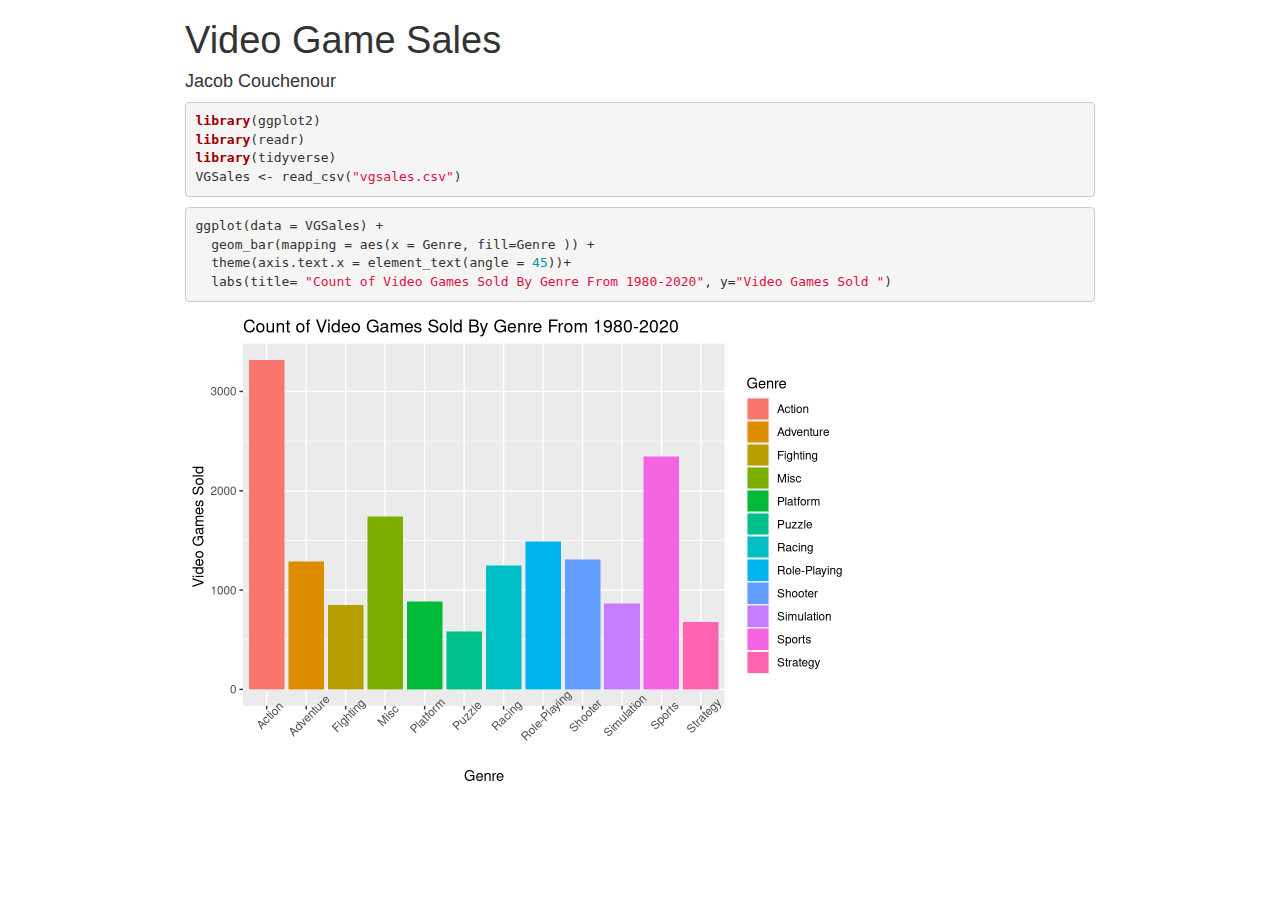
==== commit 3b2bd705: "Update R.html" ====
--- a/R.html
+++ b/R.html
@@ -1,8797 +1,43 @@
-<!DOCTYPE html>
-
 <html>
 
 <head>
 
-  <meta charset="utf-8" />
-  <meta name="generator" content="pandoc" />
-  <meta http-equiv="X-UA-Compatible" content="IE=EDGE" />
-
-
-
-
-  <title>VGSales</title>
-
-  <script>// Pandoc 2.9 adds attributes on both header and div. We remove the former (to
-    // be compatible with the behavior of Pandoc < 2.8).
-    document.addEventListener('DOMContentLoaded', function (e) {
-      var hs = document.querySelectorAll("div.section[class*='level'] > :first-child");
-      var i, h, a;
-      for (i = 0; i < hs.length; i++) {
-        h = hs[i];
-        if (!/^h[1-6]$/i.test(h.tagName)) continue;  // it should be a header h1-h6
-        a = h.attributes;
-        while (a.length > 0) h.removeAttribute(a[0].name);
-      }
-    });
-  </script>
-  <script>/*! jQuery v3.6.0 | (c) OpenJS Foundation and other contributors | jquery.org/license */
-    !function (e, t) { "use strict"; "object" == typeof module && "object" == typeof module.exports ? module.exports = e.document ? t(e, !0) : function (e) { if (!e.document) throw new Error("jQuery requires a window with a document"); return t(e) } : t(e) }("undefined" != typeof window ? window : this, function (C, e) { "use strict"; var t = [], r = Object.getPrototypeOf, s = t.slice, g = t.flat ? function (e) { return t.flat.call(e) } : function (e) { return t.concat.apply([], e) }, u = t.push, i = t.indexOf, n = {}, o = n.toString, v = n.hasOwnProperty, a = v.toString, l = a.call(Object), y = {}, m = function (e) { return "function" == typeof e && "number" != typeof e.nodeType && "function" != typeof e.item }, x = function (e) { return null != e && e === e.window }, E = C.document, c = { type: !0, src: !0, nonce: !0, noModule: !0 }; function b(e, t, n) { var r, i, o = (n = n || E).createElement("script"); if (o.text = e, t) for (r in c) (i = t[r] || t.getAttribute && t.getAttribute(r)) && o.setAttribute(r, i); n.head.appendChild(o).parentNode.removeChild(o) } function w(e) { return null == e ? e + "" : "object" == typeof e || "function" == typeof e ? n[o.call(e)] || "object" : typeof e } var f = "3.6.0", S = function (e, t) { return new S.fn.init(e, t) }; function p(e) { var t = !!e && "length" in e && e.length, n = w(e); return !m(e) && !x(e) && ("array" === n || 0 === t || "number" == typeof t && 0 < t && t - 1 in e) } S.fn = S.prototype = { jquery: f, constructor: S, length: 0, toArray: function () { return s.call(this) }, get: function (e) { return null == e ? s.call(this) : e < 0 ? this[e + this.length] : this[e] }, pushStack: function (e) { var t = S.merge(this.constructor(), e); return t.prevObject = this, t }, each: function (e) { return S.each(this, e) }, map: function (n) { return this.pushStack(S.map(this, function (e, t) { return n.call(e, t, e) })) }, slice: function () { return this.pushStack(s.apply(this, arguments)) }, first: function () { return this.eq(0) }, last: function () { return this.eq(-1) }, even: function () { return this.pushStack(S.grep(this, function (e, t) { return (t + 1) % 2 })) }, odd: function () { return this.pushStack(S.grep(this, function (e, t) { return t % 2 })) }, eq: function (e) { var t = this.length, n = +e + (e < 0 ? t : 0); return this.pushStack(0 <= n && n < t ? [this[n]] : []) }, end: function () { return this.prevObject || this.constructor() }, push: u, sort: t.sort, splice: t.splice }, S.extend = S.fn.extend = function () { var e, t, n, r, i, o, a = arguments[0] || {}, s = 1, u = arguments.length, l = !1; for ("boolean" == typeof a && (l = a, a = arguments[s] || {}, s++), "object" == typeof a || m(a) || (a = {}), s === u && (a = this, s--); s < u; s++)if (null != (e = arguments[s])) for (t in e) r = e[t], "__proto__" !== t && a !== r && (l && r && (S.isPlainObject(r) || (i = Array.isArray(r))) ? (n = a[t], o = i && !Array.isArray(n) ? [] : i || S.isPlainObject(n) ? n : {}, i = !1, a[t] = S.extend(l, o, r)) : void 0 !== r && (a[t] = r)); return a }, S.extend({ expando: "jQuery" + (f + Math.random()).replace(/\D/g, ""), isReady: !0, error: function (e) { throw new Error(e) }, noop: function () { }, isPlainObject: function (e) { var t, n; return !(!e || "[object Object]" !== o.call(e)) && (!(t = r(e)) || "function" == typeof (n = v.call(t, "constructor") && t.constructor) && a.call(n) === l) }, isEmptyObject: function (e) { var t; for (t in e) return !1; return !0 }, globalEval: function (e, t, n) { b(e, { nonce: t && t.nonce }, n) }, each: function (e, t) { var n, r = 0; if (p(e)) { for (n = e.length; r < n; r++)if (!1 === t.call(e[r], r, e[r])) break } else for (r in e) if (!1 === t.call(e[r], r, e[r])) break; return e }, makeArray: function (e, t) { var n = t || []; return null != e && (p(Object(e)) ? S.merge(n, "string" == typeof e ? [e] : e) : u.call(n, e)), n }, inArray: function (e, t, n) { return null == t ? -1 : i.call(t, e, n) }, merge: function (e, t) { for (var n = +t.length, r = 0, i = e.length; r < n; r++)e[i++] = t[r]; return e.length = i, e }, grep: function (e, t, n) { for (var r = [], i = 0, o = e.length, a = !n; i < o; i++)!t(e[i], i) !== a && r.push(e[i]); return r }, map: function (e, t, n) { var r, i, o = 0, a = []; if (p(e)) for (r = e.length; o < r; o++)null != (i = t(e[o], o, n)) && a.push(i); else for (o in e) null != (i = t(e[o], o, n)) && a.push(i); return g(a) }, guid: 1, support: y }), "function" == typeof Symbol && (S.fn[Symbol.iterator] = t[Symbol.iterator]), S.each("Boolean Number String Function Array Date RegExp Object Error Symbol".split(" "), function (e, t) { n["[object " + t + "]"] = t.toLowerCase() }); var d = function (n) { var e, d, b, o, i, h, f, g, w, u, l, T, C, a, E, v, s, c, y, S = "sizzle" + 1 * new Date, p = n.document, k = 0, r = 0, m = ue(), x = ue(), A = ue(), N = ue(), j = function (e, t) { return e === t && (l = !0), 0 }, D = {}.hasOwnProperty, t = [], q = t.pop, L = t.push, H = t.push, O = t.slice, P = function (e, t) { for (var n = 0, r = e.length; n < r; n++)if (e[n] === t) return n; return -1 }, R = "checked|selected|async|autofocus|autoplay|controls|defer|disabled|hidden|ismap|loop|multiple|open|readonly|required|scoped", M = "[\\x20\\t\\r\\n\\f]", I = "(?:\\\\[\\da-fA-F]{1,6}" + M + "?|\\\\[^\\r\\n\\f]|[\\w-]|[^\0-\\x7f])+", W = "\\[" + M + "*(" + I + ")(?:" + M + "*([*^$|!~]?=)" + M + "*(?:'((?:\\\\.|[^\\\\'])*)'|\"((?:\\\\.|[^\\\\\"])*)\"|(" + I + "))|)" + M + "*\\]", F = ":(" + I + ")(?:\\((('((?:\\\\.|[^\\\\'])*)'|\"((?:\\\\.|[^\\\\\"])*)\")|((?:\\\\.|[^\\\\()[\\]]|" + W + ")*)|.*)\\)|)", B = new RegExp(M + "+", "g"), $ = new RegExp("^" + M + "+|((?:^|[^\\\\])(?:\\\\.)*)" + M + "+$", "g"), _ = new RegExp("^" + M + "*," + M + "*"), z = new RegExp("^" + M + "*([>+~]|" + M + ")" + M + "*"), U = new RegExp(M + "|>"), X = new RegExp(F), V = new RegExp("^" + I + "$"), G = { ID: new RegExp("^#(" + I + ")"), CLASS: new RegExp("^\\.(" + I + ")"), TAG: new RegExp("^(" + I + "|[*])"), ATTR: new RegExp("^" + W), PSEUDO: new RegExp("^" + F), CHILD: new RegExp("^:(only|first|last|nth|nth-last)-(child|of-type)(?:\\(" + M + "*(even|odd|(([+-]|)(\\d*)n|)" + M + "*(?:([+-]|)" + M + "*(\\d+)|))" + M + "*\\)|)", "i"), bool: new RegExp("^(?:" + R + ")$", "i"), needsContext: new RegExp("^" + M + "*[>+~]|:(even|odd|eq|gt|lt|nth|first|last)(?:\\(" + M + "*((?:-\\d)?\\d*)" + M + "*\\)|)(?=[^-]|$)", "i") }, Y = /HTML$/i, Q = /^(?:input|select|textarea|button)$/i, J = /^h\d$/i, K = /^[^{]+\{\s*\[native \w/, Z = /^(?:#([\w-]+)|(\w+)|\.([\w-]+))$/, ee = /[+~]/, te = new RegExp("\\\\[\\da-fA-F]{1,6}" + M + "?|\\\\([^\\r\\n\\f])", "g"), ne = function (e, t) { var n = "0x" + e.slice(1) - 65536; return t || (n < 0 ? String.fromCharCode(n + 65536) : String.fromCharCode(n >> 10 | 55296, 1023 & n | 56320)) }, re = /([\0-\x1f\x7f]|^-?\d)|^-$|[^\0-\x1f\x7f-\uFFFF\w-]/g, ie = function (e, t) { return t ? "\0" === e ? "\ufffd" : e.slice(0, -1) + "\\" + e.charCodeAt(e.length - 1).toString(16) + " " : "\\" + e }, oe = function () { T() }, ae = be(function (e) { return !0 === e.disabled && "fieldset" === e.nodeName.toLowerCase() }, { dir: "parentNode", next: "legend" }); try { H.apply(t = O.call(p.childNodes), p.childNodes), t[p.childNodes.length].nodeType } catch (e) { H = { apply: t.length ? function (e, t) { L.apply(e, O.call(t)) } : function (e, t) { var n = e.length, r = 0; while (e[n++] = t[r++]); e.length = n - 1 } } } function se(t, e, n, r) { var i, o, a, s, u, l, c, f = e && e.ownerDocument, p = e ? e.nodeType : 9; if (n = n || [], "string" != typeof t || !t || 1 !== p && 9 !== p && 11 !== p) return n; if (!r && (T(e), e = e || C, E)) { if (11 !== p && (u = Z.exec(t))) if (i = u[1]) { if (9 === p) { if (!(a = e.getElementById(i))) return n; if (a.id === i) return n.push(a), n } else if (f && (a = f.getElementById(i)) && y(e, a) && a.id === i) return n.push(a), n } else { if (u[2]) return H.apply(n, e.getElementsByTagName(t)), n; if ((i = u[3]) && d.getElementsByClassName && e.getElementsByClassName) return H.apply(n, e.getElementsByClassName(i)), n } if (d.qsa && !N[t + " "] && (!v || !v.test(t)) && (1 !== p || "object" !== e.nodeName.toLowerCase())) { if (c = t, f = e, 1 === p && (U.test(t) || z.test(t))) { (f = ee.test(t) && ye(e.parentNode) || e) === e && d.scope || ((s = e.getAttribute("id")) ? s = s.replace(re, ie) : e.setAttribute("id", s = S)), o = (l = h(t)).length; while (o--) l[o] = (s ? "#" + s : ":scope") + " " + xe(l[o]); c = l.join(",") } try { return H.apply(n, f.querySelectorAll(c)), n } catch (e) { N(t, !0) } finally { s === S && e.removeAttribute("id") } } } return g(t.replace($, "$1"), e, n, r) } function ue() { var r = []; return function e(t, n) { return r.push(t + " ") > b.cacheLength && delete e[r.shift()], e[t + " "] = n } } function le(e) { return e[S] = !0, e } function ce(e) { var t = C.createElement("fieldset"); try { return !!e(t) } catch (e) { return !1 } finally { t.parentNode && t.parentNode.removeChild(t), t = null } } function fe(e, t) { var n = e.split("|"), r = n.length; while (r--) b.attrHandle[n[r]] = t } function pe(e, t) { var n = t && e, r = n && 1 === e.nodeType && 1 === t.nodeType && e.sourceIndex - t.sourceIndex; if (r) return r; if (n) while (n = n.nextSibling) if (n === t) return -1; return e ? 1 : -1 } function de(t) { return function (e) { return "input" === e.nodeName.toLowerCase() && e.type === t } } function he(n) { return function (e) { var t = e.nodeName.toLowerCase(); return ("input" === t || "button" === t) && e.type === n } } function ge(t) { return function (e) { return "form" in e ? e.parentNode && !1 === e.disabled ? "label" in e ? "label" in e.parentNode ? e.parentNode.disabled === t : e.disabled === t : e.isDisabled === t || e.isDisabled !== !t && ae(e) === t : e.disabled === t : "label" in e && e.disabled === t } } function ve(a) { return le(function (o) { return o = +o, le(function (e, t) { var n, r = a([], e.length, o), i = r.length; while (i--) e[n = r[i]] && (e[n] = !(t[n] = e[n])) }) }) } function ye(e) { return e && "undefined" != typeof e.getElementsByTagName && e } for (e in d = se.support = {}, i = se.isXML = function (e) { var t = e && e.namespaceURI, n = e && (e.ownerDocument || e).documentElement; return !Y.test(t || n && n.nodeName || "HTML") }, T = se.setDocument = function (e) { var t, n, r = e ? e.ownerDocument || e : p; return r != C && 9 === r.nodeType && r.documentElement && (a = (C = r).documentElement, E = !i(C), p != C && (n = C.defaultView) && n.top !== n && (n.addEventListener ? n.addEventListener("unload", oe, !1) : n.attachEvent && n.attachEvent("onunload", oe)), d.scope = ce(function (e) { return a.appendChild(e).appendChild(C.createElement("div")), "undefined" != typeof e.querySelectorAll && !e.querySelectorAll(":scope fieldset div").length }), d.attributes = ce(function (e) { return e.className = "i", !e.getAttribute("className") }), d.getElementsByTagName = ce(function (e) { return e.appendChild(C.createComment("")), !e.getElementsByTagName("*").length }), d.getElementsByClassName = K.test(C.getElementsByClassName), d.getById = ce(function (e) { return a.appendChild(e).id = S, !C.getElementsByName || !C.getElementsByName(S).length }), d.getById ? (b.filter.ID = function (e) { var t = e.replace(te, ne); return function (e) { return e.getAttribute("id") === t } }, b.find.ID = function (e, t) { if ("undefined" != typeof t.getElementById && E) { var n = t.getElementById(e); return n ? [n] : [] } }) : (b.filter.ID = function (e) { var n = e.replace(te, ne); return function (e) { var t = "undefined" != typeof e.getAttributeNode && e.getAttributeNode("id"); return t && t.value === n } }, b.find.ID = function (e, t) { if ("undefined" != typeof t.getElementById && E) { var n, r, i, o = t.getElementById(e); if (o) { if ((n = o.getAttributeNode("id")) && n.value === e) return [o]; i = t.getElementsByName(e), r = 0; while (o = i[r++]) if ((n = o.getAttributeNode("id")) && n.value === e) return [o] } return [] } }), b.find.TAG = d.getElementsByTagName ? function (e, t) { return "undefined" != typeof t.getElementsByTagName ? t.getElementsByTagName(e) : d.qsa ? t.querySelectorAll(e) : void 0 } : function (e, t) { var n, r = [], i = 0, o = t.getElementsByTagName(e); if ("*" === e) { while (n = o[i++]) 1 === n.nodeType && r.push(n); return r } return o }, b.find.CLASS = d.getElementsByClassName && function (e, t) { if ("undefined" != typeof t.getElementsByClassName && E) return t.getElementsByClassName(e) }, s = [], v = [], (d.qsa = K.test(C.querySelectorAll)) && (ce(function (e) { var t; a.appendChild(e).innerHTML = "<a id='" + S + "'></a><select id='" + S + "-\r\\' msallowcapture=''><option selected=''></option></select>", e.querySelectorAll("[msallowcapture^='']").length && v.push("[*^$]=" + M + "*(?:''|\"\")"), e.querySelectorAll("[selected]").length || v.push("\\[" + M + "*(?:value|" + R + ")"), e.querySelectorAll("[id~=" + S + "-]").length || v.push("~="), (t = C.createElement("input")).setAttribute("name", ""), e.appendChild(t), e.querySelectorAll("[name='']").length || v.push("\\[" + M + "*name" + M + "*=" + M + "*(?:''|\"\")"), e.querySelectorAll(":checked").length || v.push(":checked"), e.querySelectorAll("a#" + S + "+*").length || v.push(".#.+[+~]"), e.querySelectorAll("\\\f"), v.push("[\\r\\n\\f]") }), ce(function (e) { e.innerHTML = "<a href='' disabled='disabled'></a><select disabled='disabled'><option/></select>"; var t = C.createElement("input"); t.setAttribute("type", "hidden"), e.appendChild(t).setAttribute("name", "D"), e.querySelectorAll("[name=d]").length && v.push("name" + M + "*[*^$|!~]?="), 2 !== e.querySelectorAll(":enabled").length && v.push(":enabled", ":disabled"), a.appendChild(e).disabled = !0, 2 !== e.querySelectorAll(":disabled").length && v.push(":enabled", ":disabled"), e.querySelectorAll("*,:x"), v.push(",.*:") })), (d.matchesSelector = K.test(c = a.matches || a.webkitMatchesSelector || a.mozMatchesSelector || a.oMatchesSelector || a.msMatchesSelector)) && ce(function (e) { d.disconnectedMatch = c.call(e, "*"), c.call(e, "[s!='']:x"), s.push("!=", F) }), v = v.length && new RegExp(v.join("|")), s = s.length && new RegExp(s.join("|")), t = K.test(a.compareDocumentPosition), y = t || K.test(a.contains) ? function (e, t) { var n = 9 === e.nodeType ? e.documentElement : e, r = t && t.parentNode; return e === r || !(!r || 1 !== r.nodeType || !(n.contains ? n.contains(r) : e.compareDocumentPosition && 16 & e.compareDocumentPosition(r))) } : function (e, t) { if (t) while (t = t.parentNode) if (t === e) return !0; return !1 }, j = t ? function (e, t) { if (e === t) return l = !0, 0; var n = !e.compareDocumentPosition - !t.compareDocumentPosition; return n || (1 & (n = (e.ownerDocument || e) == (t.ownerDocument || t) ? e.compareDocumentPosition(t) : 1) || !d.sortDetached && t.compareDocumentPosition(e) === n ? e == C || e.ownerDocument == p && y(p, e) ? -1 : t == C || t.ownerDocument == p && y(p, t) ? 1 : u ? P(u, e) - P(u, t) : 0 : 4 & n ? -1 : 1) } : function (e, t) { if (e === t) return l = !0, 0; var n, r = 0, i = e.parentNode, o = t.parentNode, a = [e], s = [t]; if (!i || !o) return e == C ? -1 : t == C ? 1 : i ? -1 : o ? 1 : u ? P(u, e) - P(u, t) : 0; if (i === o) return pe(e, t); n = e; while (n = n.parentNode) a.unshift(n); n = t; while (n = n.parentNode) s.unshift(n); while (a[r] === s[r]) r++; return r ? pe(a[r], s[r]) : a[r] == p ? -1 : s[r] == p ? 1 : 0 }), C }, se.matches = function (e, t) { return se(e, null, null, t) }, se.matchesSelector = function (e, t) { if (T(e), d.matchesSelector && E && !N[t + " "] && (!s || !s.test(t)) && (!v || !v.test(t))) try { var n = c.call(e, t); if (n || d.disconnectedMatch || e.document && 11 !== e.document.nodeType) return n } catch (e) { N(t, !0) } return 0 < se(t, C, null, [e]).length }, se.contains = function (e, t) { return (e.ownerDocument || e) != C && T(e), y(e, t) }, se.attr = function (e, t) { (e.ownerDocument || e) != C && T(e); var n = b.attrHandle[t.toLowerCase()], r = n && D.call(b.attrHandle, t.toLowerCase()) ? n(e, t, !E) : void 0; return void 0 !== r ? r : d.attributes || !E ? e.getAttribute(t) : (r = e.getAttributeNode(t)) && r.specified ? r.value : null }, se.escape = function (e) { return (e + "").replace(re, ie) }, se.error = function (e) { throw new Error("Syntax error, unrecognized expression: " + e) }, se.uniqueSort = function (e) { var t, n = [], r = 0, i = 0; if (l = !d.detectDuplicates, u = !d.sortStable && e.slice(0), e.sort(j), l) { while (t = e[i++]) t === e[i] && (r = n.push(i)); while (r--) e.splice(n[r], 1) } return u = null, e }, o = se.getText = function (e) { var t, n = "", r = 0, i = e.nodeType; if (i) { if (1 === i || 9 === i || 11 === i) { if ("string" == typeof e.textContent) return e.textContent; for (e = e.firstChild; e; e = e.nextSibling)n += o(e) } else if (3 === i || 4 === i) return e.nodeValue } else while (t = e[r++]) n += o(t); return n }, (b = se.selectors = { cacheLength: 50, createPseudo: le, match: G, attrHandle: {}, find: {}, relative: { ">": { dir: "parentNode", first: !0 }, " ": { dir: "parentNode" }, "+": { dir: "previousSibling", first: !0 }, "~": { dir: "previousSibling" } }, preFilter: { ATTR: function (e) { return e[1] = e[1].replace(te, ne), e[3] = (e[3] || e[4] || e[5] || "").replace(te, ne), "~=" === e[2] && (e[3] = " " + e[3] + " "), e.slice(0, 4) }, CHILD: function (e) { return e[1] = e[1].toLowerCase(), "nth" === e[1].slice(0, 3) ? (e[3] || se.error(e[0]), e[4] = +(e[4] ? e[5] + (e[6] || 1) : 2 * ("even" === e[3] || "odd" === e[3])), e[5] = +(e[7] + e[8] || "odd" === e[3])) : e[3] && se.error(e[0]), e }, PSEUDO: function (e) { var t, n = !e[6] && e[2]; return G.CHILD.test(e[0]) ? null : (e[3] ? e[2] = e[4] || e[5] || "" : n && X.test(n) && (t = h(n, !0)) && (t = n.indexOf(")", n.length - t) - n.length) && (e[0] = e[0].slice(0, t), e[2] = n.slice(0, t)), e.slice(0, 3)) } }, filter: { TAG: function (e) { var t = e.replace(te, ne).toLowerCase(); return "*" === e ? function () { return !0 } : function (e) { return e.nodeName && e.nodeName.toLowerCase() === t } }, CLASS: function (e) { var t = m[e + " "]; return t || (t = new RegExp("(^|" + M + ")" + e + "(" + M + "|$)")) && m(e, function (e) { return t.test("string" == typeof e.className && e.className || "undefined" != typeof e.getAttribute && e.getAttribute("class") || "") }) }, ATTR: function (n, r, i) { return function (e) { var t = se.attr(e, n); return null == t ? "!=" === r : !r || (t += "", "=" === r ? t === i : "!=" === r ? t !== i : "^=" === r ? i && 0 === t.indexOf(i) : "*=" === r ? i && -1 < t.indexOf(i) : "$=" === r ? i && t.slice(-i.length) === i : "~=" === r ? -1 < (" " + t.replace(B, " ") + " ").indexOf(i) : "|=" === r && (t === i || t.slice(0, i.length + 1) === i + "-")) } }, CHILD: function (h, e, t, g, v) { var y = "nth" !== h.slice(0, 3), m = "last" !== h.slice(-4), x = "of-type" === e; return 1 === g && 0 === v ? function (e) { return !!e.parentNode } : function (e, t, n) { var r, i, o, a, s, u, l = y !== m ? "nextSibling" : "previousSibling", c = e.parentNode, f = x && e.nodeName.toLowerCase(), p = !n && !x, d = !1; if (c) { if (y) { while (l) { a = e; while (a = a[l]) if (x ? a.nodeName.toLowerCase() === f : 1 === a.nodeType) return !1; u = l = "only" === h && !u && "nextSibling" } return !0 } if (u = [m ? c.firstChild : c.lastChild], m && p) { d = (s = (r = (i = (o = (a = c)[S] || (a[S] = {}))[a.uniqueID] || (o[a.uniqueID] = {}))[h] || [])[0] === k && r[1]) && r[2], a = s && c.childNodes[s]; while (a = ++s && a && a[l] || (d = s = 0) || u.pop()) if (1 === a.nodeType && ++d && a === e) { i[h] = [k, s, d]; break } } else if (p && (d = s = (r = (i = (o = (a = e)[S] || (a[S] = {}))[a.uniqueID] || (o[a.uniqueID] = {}))[h] || [])[0] === k && r[1]), !1 === d) while (a = ++s && a && a[l] || (d = s = 0) || u.pop()) if ((x ? a.nodeName.toLowerCase() === f : 1 === a.nodeType) && ++d && (p && ((i = (o = a[S] || (a[S] = {}))[a.uniqueID] || (o[a.uniqueID] = {}))[h] = [k, d]), a === e)) break; return (d -= v) === g || d % g == 0 && 0 <= d / g } } }, PSEUDO: function (e, o) { var t, a = b.pseudos[e] || b.setFilters[e.toLowerCase()] || se.error("unsupported pseudo: " + e); return a[S] ? a(o) : 1 < a.length ? (t = [e, e, "", o], b.setFilters.hasOwnProperty(e.toLowerCase()) ? le(function (e, t) { var n, r = a(e, o), i = r.length; while (i--) e[n = P(e, r[i])] = !(t[n] = r[i]) }) : function (e) { return a(e, 0, t) }) : a } }, pseudos: { not: le(function (e) { var r = [], i = [], s = f(e.replace($, "$1")); return s[S] ? le(function (e, t, n, r) { var i, o = s(e, null, r, []), a = e.length; while (a--) (i = o[a]) && (e[a] = !(t[a] = i)) }) : function (e, t, n) { return r[0] = e, s(r, null, n, i), r[0] = null, !i.pop() } }), has: le(function (t) { return function (e) { return 0 < se(t, e).length } }), contains: le(function (t) { return t = t.replace(te, ne), function (e) { return -1 < (e.textContent || o(e)).indexOf(t) } }), lang: le(function (n) { return V.test(n || "") || se.error("unsupported lang: " + n), n = n.replace(te, ne).toLowerCase(), function (e) { var t; do { if (t = E ? e.lang : e.getAttribute("xml:lang") || e.getAttribute("lang")) return (t = t.toLowerCase()) === n || 0 === t.indexOf(n + "-") } while ((e = e.parentNode) && 1 === e.nodeType); return !1 } }), target: function (e) { var t = n.location && n.location.hash; return t && t.slice(1) === e.id }, root: function (e) { return e === a }, focus: function (e) { return e === C.activeElement && (!C.hasFocus || C.hasFocus()) && !!(e.type || e.href || ~e.tabIndex) }, enabled: ge(!1), disabled: ge(!0), checked: function (e) { var t = e.nodeName.toLowerCase(); return "input" === t && !!e.checked || "option" === t && !!e.selected }, selected: function (e) { return e.parentNode && e.parentNode.selectedIndex, !0 === e.selected }, empty: function (e) { for (e = e.firstChild; e; e = e.nextSibling)if (e.nodeType < 6) return !1; return !0 }, parent: function (e) { return !b.pseudos.empty(e) }, header: function (e) { return J.test(e.nodeName) }, input: function (e) { return Q.test(e.nodeName) }, button: function (e) { var t = e.nodeName.toLowerCase(); return "input" === t && "button" === e.type || "button" === t }, text: function (e) { var t; return "input" === e.nodeName.toLowerCase() && "text" === e.type && (null == (t = e.getAttribute("type")) || "text" === t.toLowerCase()) }, first: ve(function () { return [0] }), last: ve(function (e, t) { return [t - 1] }), eq: ve(function (e, t, n) { return [n < 0 ? n + t : n] }), even: ve(function (e, t) { for (var n = 0; n < t; n += 2)e.push(n); return e }), odd: ve(function (e, t) { for (var n = 1; n < t; n += 2)e.push(n); return e }), lt: ve(function (e, t, n) { for (var r = n < 0 ? n + t : t < n ? t : n; 0 <= --r;)e.push(r); return e }), gt: ve(function (e, t, n) { for (var r = n < 0 ? n + t : n; ++r < t;)e.push(r); return e }) } }).pseudos.nth = b.pseudos.eq, { radio: !0, checkbox: !0, file: !0, password: !0, image: !0 }) b.pseudos[e] = de(e); for (e in { submit: !0, reset: !0 }) b.pseudos[e] = he(e); function me() { } function xe(e) { for (var t = 0, n = e.length, r = ""; t < n; t++)r += e[t].value; return r } function be(s, e, t) { var u = e.dir, l = e.next, c = l || u, f = t && "parentNode" === c, p = r++; return e.first ? function (e, t, n) { while (e = e[u]) if (1 === e.nodeType || f) return s(e, t, n); return !1 } : function (e, t, n) { var r, i, o, a = [k, p]; if (n) { while (e = e[u]) if ((1 === e.nodeType || f) && s(e, t, n)) return !0 } else while (e = e[u]) if (1 === e.nodeType || f) if (i = (o = e[S] || (e[S] = {}))[e.uniqueID] || (o[e.uniqueID] = {}), l && l === e.nodeName.toLowerCase()) e = e[u] || e; else { if ((r = i[c]) && r[0] === k && r[1] === p) return a[2] = r[2]; if ((i[c] = a)[2] = s(e, t, n)) return !0 } return !1 } } function we(i) { return 1 < i.length ? function (e, t, n) { var r = i.length; while (r--) if (!i[r](e, t, n)) return !1; return !0 } : i[0] } function Te(e, t, n, r, i) { for (var o, a = [], s = 0, u = e.length, l = null != t; s < u; s++)(o = e[s]) && (n && !n(o, r, i) || (a.push(o), l && t.push(s))); return a } function Ce(d, h, g, v, y, e) { return v && !v[S] && (v = Ce(v)), y && !y[S] && (y = Ce(y, e)), le(function (e, t, n, r) { var i, o, a, s = [], u = [], l = t.length, c = e || function (e, t, n) { for (var r = 0, i = t.length; r < i; r++)se(e, t[r], n); return n }(h || "*", n.nodeType ? [n] : n, []), f = !d || !e && h ? c : Te(c, s, d, n, r), p = g ? y || (e ? d : l || v) ? [] : t : f; if (g && g(f, p, n, r), v) { i = Te(p, u), v(i, [], n, r), o = i.length; while (o--) (a = i[o]) && (p[u[o]] = !(f[u[o]] = a)) } if (e) { if (y || d) { if (y) { i = [], o = p.length; while (o--) (a = p[o]) && i.push(f[o] = a); y(null, p = [], i, r) } o = p.length; while (o--) (a = p[o]) && -1 < (i = y ? P(e, a) : s[o]) && (e[i] = !(t[i] = a)) } } else p = Te(p === t ? p.splice(l, p.length) : p), y ? y(null, t, p, r) : H.apply(t, p) }) } function Ee(e) { for (var i, t, n, r = e.length, o = b.relative[e[0].type], a = o || b.relative[" "], s = o ? 1 : 0, u = be(function (e) { return e === i }, a, !0), l = be(function (e) { return -1 < P(i, e) }, a, !0), c = [function (e, t, n) { var r = !o && (n || t !== w) || ((i = t).nodeType ? u(e, t, n) : l(e, t, n)); return i = null, r }]; s < r; s++)if (t = b.relative[e[s].type]) c = [be(we(c), t)]; else { if ((t = b.filter[e[s].type].apply(null, e[s].matches))[S]) { for (n = ++s; n < r; n++)if (b.relative[e[n].type]) break; return Ce(1 < s && we(c), 1 < s && xe(e.slice(0, s - 1).concat({ value: " " === e[s - 2].type ? "*" : "" })).replace($, "$1"), t, s < n && Ee(e.slice(s, n)), n < r && Ee(e = e.slice(n)), n < r && xe(e)) } c.push(t) } return we(c) } return me.prototype = b.filters = b.pseudos, b.setFilters = new me, h = se.tokenize = function (e, t) { var n, r, i, o, a, s, u, l = x[e + " "]; if (l) return t ? 0 : l.slice(0); a = e, s = [], u = b.preFilter; while (a) { for (o in n && !(r = _.exec(a)) || (r && (a = a.slice(r[0].length) || a), s.push(i = [])), n = !1, (r = z.exec(a)) && (n = r.shift(), i.push({ value: n, type: r[0].replace($, " ") }), a = a.slice(n.length)), b.filter) !(r = G[o].exec(a)) || u[o] && !(r = u[o](r)) || (n = r.shift(), i.push({ value: n, type: o, matches: r }), a = a.slice(n.length)); if (!n) break } return t ? a.length : a ? se.error(e) : x(e, s).slice(0) }, f = se.compile = function (e, t) { var n, v, y, m, x, r, i = [], o = [], a = A[e + " "]; if (!a) { t || (t = h(e)), n = t.length; while (n--) (a = Ee(t[n]))[S] ? i.push(a) : o.push(a); (a = A(e, (v = o, m = 0 < (y = i).length, x = 0 < v.length, r = function (e, t, n, r, i) { var o, a, s, u = 0, l = "0", c = e && [], f = [], p = w, d = e || x && b.find.TAG("*", i), h = k += null == p ? 1 : Math.random() || .1, g = d.length; for (i && (w = t == C || t || i); l !== g && null != (o = d[l]); l++) { if (x && o) { a = 0, t || o.ownerDocument == C || (T(o), n = !E); while (s = v[a++]) if (s(o, t || C, n)) { r.push(o); break } i && (k = h) } m && ((o = !s && o) && u--, e && c.push(o)) } if (u += l, m && l !== u) { a = 0; while (s = y[a++]) s(c, f, t, n); if (e) { if (0 < u) while (l--) c[l] || f[l] || (f[l] = q.call(r)); f = Te(f) } H.apply(r, f), i && !e && 0 < f.length && 1 < u + y.length && se.uniqueSort(r) } return i && (k = h, w = p), c }, m ? le(r) : r))).selector = e } return a }, g = se.select = function (e, t, n, r) { var i, o, a, s, u, l = "function" == typeof e && e, c = !r && h(e = l.selector || e); if (n = n || [], 1 === c.length) { if (2 < (o = c[0] = c[0].slice(0)).length && "ID" === (a = o[0]).type && 9 === t.nodeType && E && b.relative[o[1].type]) { if (!(t = (b.find.ID(a.matches[0].replace(te, ne), t) || [])[0])) return n; l && (t = t.parentNode), e = e.slice(o.shift().value.length) } i = G.needsContext.test(e) ? 0 : o.length; while (i--) { if (a = o[i], b.relative[s = a.type]) break; if ((u = b.find[s]) && (r = u(a.matches[0].replace(te, ne), ee.test(o[0].type) && ye(t.parentNode) || t))) { if (o.splice(i, 1), !(e = r.length && xe(o))) return H.apply(n, r), n; break } } } return (l || f(e, c))(r, t, !E, n, !t || ee.test(e) && ye(t.parentNode) || t), n }, d.sortStable = S.split("").sort(j).join("") === S, d.detectDuplicates = !!l, T(), d.sortDetached = ce(function (e) { return 1 & e.compareDocumentPosition(C.createElement("fieldset")) }), ce(function (e) { return e.innerHTML = "<a href='#'></a>", "#" === e.firstChild.getAttribute("href") }) || fe("type|href|height|width", function (e, t, n) { if (!n) return e.getAttribute(t, "type" === t.toLowerCase() ? 1 : 2) }), d.attributes && ce(function (e) { return e.innerHTML = "<input/>", e.firstChild.setAttribute("value", ""), "" === e.firstChild.getAttribute("value") }) || fe("value", function (e, t, n) { if (!n && "input" === e.nodeName.toLowerCase()) return e.defaultValue }), ce(function (e) { return null == e.getAttribute("disabled") }) || fe(R, function (e, t, n) { var r; if (!n) return !0 === e[t] ? t.toLowerCase() : (r = e.getAttributeNode(t)) && r.specified ? r.value : null }), se }(C); S.find = d, S.expr = d.selectors, S.expr[":"] = S.expr.pseudos, S.uniqueSort = S.unique = d.uniqueSort, S.text = d.getText, S.isXMLDoc = d.isXML, S.contains = d.contains, S.escapeSelector = d.escape; var h = function (e, t, n) { var r = [], i = void 0 !== n; while ((e = e[t]) && 9 !== e.nodeType) if (1 === e.nodeType) { if (i && S(e).is(n)) break; r.push(e) } return r }, T = function (e, t) { for (var n = []; e; e = e.nextSibling)1 === e.nodeType && e !== t && n.push(e); return n }, k = S.expr.match.needsContext; function A(e, t) { return e.nodeName && e.nodeName.toLowerCase() === t.toLowerCase() } var N = /^<([a-z][^\/\0>:\x20\t\r\n\f]*)[\x20\t\r\n\f]*\/?>(?:<\/\1>|)$/i; function j(e, n, r) { return m(n) ? S.grep(e, function (e, t) { return !!n.call(e, t, e) !== r }) : n.nodeType ? S.grep(e, function (e) { return e === n !== r }) : "string" != typeof n ? S.grep(e, function (e) { return -1 < i.call(n, e) !== r }) : S.filter(n, e, r) } S.filter = function (e, t, n) { var r = t[0]; return n && (e = ":not(" + e + ")"), 1 === t.length && 1 === r.nodeType ? S.find.matchesSelector(r, e) ? [r] : [] : S.find.matches(e, S.grep(t, function (e) { return 1 === e.nodeType })) }, S.fn.extend({ find: function (e) { var t, n, r = this.length, i = this; if ("string" != typeof e) return this.pushStack(S(e).filter(function () { for (t = 0; t < r; t++)if (S.contains(i[t], this)) return !0 })); for (n = this.pushStack([]), t = 0; t < r; t++)S.find(e, i[t], n); return 1 < r ? S.uniqueSort(n) : n }, filter: function (e) { return this.pushStack(j(this, e || [], !1)) }, not: function (e) { return this.pushStack(j(this, e || [], !0)) }, is: function (e) { return !!j(this, "string" == typeof e && k.test(e) ? S(e) : e || [], !1).length } }); var D, q = /^(?:\s*(<[\w\W]+>)[^>]*|#([\w-]+))$/; (S.fn.init = function (e, t, n) { var r, i; if (!e) return this; if (n = n || D, "string" == typeof e) { if (!(r = "<" === e[0] && ">" === e[e.length - 1] && 3 <= e.length ? [null, e, null] : q.exec(e)) || !r[1] && t) return !t || t.jquery ? (t || n).find(e) : this.constructor(t).find(e); if (r[1]) { if (t = t instanceof S ? t[0] : t, S.merge(this, S.parseHTML(r[1], t && t.nodeType ? t.ownerDocument || t : E, !0)), N.test(r[1]) && S.isPlainObject(t)) for (r in t) m(this[r]) ? this[r](t[r]) : this.attr(r, t[r]); return this } return (i = E.getElementById(r[2])) && (this[0] = i, this.length = 1), this } return e.nodeType ? (this[0] = e, this.length = 1, this) : m(e) ? void 0 !== n.ready ? n.ready(e) : e(S) : S.makeArray(e, this) }).prototype = S.fn, D = S(E); var L = /^(?:parents|prev(?:Until|All))/, H = { children: !0, contents: !0, next: !0, prev: !0 }; function O(e, t) { while ((e = e[t]) && 1 !== e.nodeType); return e } S.fn.extend({ has: function (e) { var t = S(e, this), n = t.length; return this.filter(function () { for (var e = 0; e < n; e++)if (S.contains(this, t[e])) return !0 }) }, closest: function (e, t) { var n, r = 0, i = this.length, o = [], a = "string" != typeof e && S(e); if (!k.test(e)) for (; r < i; r++)for (n = this[r]; n && n !== t; n = n.parentNode)if (n.nodeType < 11 && (a ? -1 < a.index(n) : 1 === n.nodeType && S.find.matchesSelector(n, e))) { o.push(n); break } return this.pushStack(1 < o.length ? S.uniqueSort(o) : o) }, index: function (e) { return e ? "string" == typeof e ? i.call(S(e), this[0]) : i.call(this, e.jquery ? e[0] : e) : this[0] && this[0].parentNode ? this.first().prevAll().length : -1 }, add: function (e, t) { return this.pushStack(S.uniqueSort(S.merge(this.get(), S(e, t)))) }, addBack: function (e) { return this.add(null == e ? this.prevObject : this.prevObject.filter(e)) } }), S.each({ parent: function (e) { var t = e.parentNode; return t && 11 !== t.nodeType ? t : null }, parents: function (e) { return h(e, "parentNode") }, parentsUntil: function (e, t, n) { return h(e, "parentNode", n) }, next: function (e) { return O(e, "nextSibling") }, prev: function (e) { return O(e, "previousSibling") }, nextAll: function (e) { return h(e, "nextSibling") }, prevAll: function (e) { return h(e, "previousSibling") }, nextUntil: function (e, t, n) { return h(e, "nextSibling", n) }, prevUntil: function (e, t, n) { return h(e, "previousSibling", n) }, siblings: function (e) { return T((e.parentNode || {}).firstChild, e) }, children: function (e) { return T(e.firstChild) }, contents: function (e) { return null != e.contentDocument && r(e.contentDocument) ? e.contentDocument : (A(e, "template") && (e = e.content || e), S.merge([], e.childNodes)) } }, function (r, i) { S.fn[r] = function (e, t) { var n = S.map(this, i, e); return "Until" !== r.slice(-5) && (t = e), t && "string" == typeof t && (n = S.filter(t, n)), 1 < this.length && (H[r] || S.uniqueSort(n), L.test(r) && n.reverse()), this.pushStack(n) } }); var P = /[^\x20\t\r\n\f]+/g; function R(e) { return e } function M(e) { throw e } function I(e, t, n, r) { var i; try { e && m(i = e.promise) ? i.call(e).done(t).fail(n) : e && m(i = e.then) ? i.call(e, t, n) : t.apply(void 0, [e].slice(r)) } catch (e) { n.apply(void 0, [e]) } } S.Callbacks = function (r) { var e, n; r = "string" == typeof r ? (e = r, n = {}, S.each(e.match(P) || [], function (e, t) { n[t] = !0 }), n) : S.extend({}, r); var i, t, o, a, s = [], u = [], l = -1, c = function () { for (a = a || r.once, o = i = !0; u.length; l = -1) { t = u.shift(); while (++l < s.length) !1 === s[l].apply(t[0], t[1]) && r.stopOnFalse && (l = s.length, t = !1) } r.memory || (t = !1), i = !1, a && (s = t ? [] : "") }, f = { add: function () { return s && (t && !i && (l = s.length - 1, u.push(t)), function n(e) { S.each(e, function (e, t) { m(t) ? r.unique && f.has(t) || s.push(t) : t && t.length && "string" !== w(t) && n(t) }) }(arguments), t && !i && c()), this }, remove: function () { return S.each(arguments, function (e, t) { var n; while (-1 < (n = S.inArray(t, s, n))) s.splice(n, 1), n <= l && l-- }), this }, has: function (e) { return e ? -1 < S.inArray(e, s) : 0 < s.length }, empty: function () { return s && (s = []), this }, disable: function () { return a = u = [], s = t = "", this }, disabled: function () { return !s }, lock: function () { return a = u = [], t || i || (s = t = ""), this }, locked: function () { return !!a }, fireWith: function (e, t) { return a || (t = [e, (t = t || []).slice ? t.slice() : t], u.push(t), i || c()), this }, fire: function () { return f.fireWith(this, arguments), this }, fired: function () { return !!o } }; return f }, S.extend({ Deferred: function (e) { var o = [["notify", "progress", S.Callbacks("memory"), S.Callbacks("memory"), 2], ["resolve", "done", S.Callbacks("once memory"), S.Callbacks("once memory"), 0, "resolved"], ["reject", "fail", S.Callbacks("once memory"), S.Callbacks("once memory"), 1, "rejected"]], i = "pending", a = { state: function () { return i }, always: function () { return s.done(arguments).fail(arguments), this }, "catch": function (e) { return a.then(null, e) }, pipe: function () { var i = arguments; return S.Deferred(function (r) { S.each(o, function (e, t) { var n = m(i[t[4]]) && i[t[4]]; s[t[1]](function () { var e = n && n.apply(this, arguments); e && m(e.promise) ? e.promise().progress(r.notify).done(r.resolve).fail(r.reject) : r[t[0] + "With"](this, n ? [e] : arguments) }) }), i = null }).promise() }, then: function (t, n, r) { var u = 0; function l(i, o, a, s) { return function () { var n = this, r = arguments, e = function () { var e, t; if (!(i < u)) { if ((e = a.apply(n, r)) === o.promise()) throw new TypeError("Thenable self-resolution"); t = e && ("object" == typeof e || "function" == typeof e) && e.then, m(t) ? s ? t.call(e, l(u, o, R, s), l(u, o, M, s)) : (u++, t.call(e, l(u, o, R, s), l(u, o, M, s), l(u, o, R, o.notifyWith))) : (a !== R && (n = void 0, r = [e]), (s || o.resolveWith)(n, r)) } }, t = s ? e : function () { try { e() } catch (e) { S.Deferred.exceptionHook && S.Deferred.exceptionHook(e, t.stackTrace), u <= i + 1 && (a !== M && (n = void 0, r = [e]), o.rejectWith(n, r)) } }; i ? t() : (S.Deferred.getStackHook && (t.stackTrace = S.Deferred.getStackHook()), C.setTimeout(t)) } } return S.Deferred(function (e) { o[0][3].add(l(0, e, m(r) ? r : R, e.notifyWith)), o[1][3].add(l(0, e, m(t) ? t : R)), o[2][3].add(l(0, e, m(n) ? n : M)) }).promise() }, promise: function (e) { return null != e ? S.extend(e, a) : a } }, s = {}; return S.each(o, function (e, t) { var n = t[2], r = t[5]; a[t[1]] = n.add, r && n.add(function () { i = r }, o[3 - e][2].disable, o[3 - e][3].disable, o[0][2].lock, o[0][3].lock), n.add(t[3].fire), s[t[0]] = function () { return s[t[0] + "With"](this === s ? void 0 : this, arguments), this }, s[t[0] + "With"] = n.fireWith }), a.promise(s), e && e.call(s, s), s }, when: function (e) { var n = arguments.length, t = n, r = Array(t), i = s.call(arguments), o = S.Deferred(), a = function (t) { return function (e) { r[t] = this, i[t] = 1 < arguments.length ? s.call(arguments) : e, --n || o.resolveWith(r, i) } }; if (n <= 1 && (I(e, o.done(a(t)).resolve, o.reject, !n), "pending" === o.state() || m(i[t] && i[t].then))) return o.then(); while (t--) I(i[t], a(t), o.reject); return o.promise() } }); var W = /^(Eval|Internal|Range|Reference|Syntax|Type|URI)Error$/; S.Deferred.exceptionHook = function (e, t) { C.console && C.console.warn && e && W.test(e.name) && C.console.warn("jQuery.Deferred exception: " + e.message, e.stack, t) }, S.readyException = function (e) { C.setTimeout(function () { throw e }) }; var F = S.Deferred(); function B() { E.removeEventListener("DOMContentLoaded", B), C.removeEventListener("load", B), S.ready() } S.fn.ready = function (e) { return F.then(e)["catch"](function (e) { S.readyException(e) }), this }, S.extend({ isReady: !1, readyWait: 1, ready: function (e) { (!0 === e ? --S.readyWait : S.isReady) || (S.isReady = !0) !== e && 0 < --S.readyWait || F.resolveWith(E, [S]) } }), S.ready.then = F.then, "complete" === E.readyState || "loading" !== E.readyState && !E.documentElement.doScroll ? C.setTimeout(S.ready) : (E.addEventListener("DOMContentLoaded", B), C.addEventListener("load", B)); var $ = function (e, t, n, r, i, o, a) { var s = 0, u = e.length, l = null == n; if ("object" === w(n)) for (s in i = !0, n) $(e, t, s, n[s], !0, o, a); else if (void 0 !== r && (i = !0, m(r) || (a = !0), l && (a ? (t.call(e, r), t = null) : (l = t, t = function (e, t, n) { return l.call(S(e), n) })), t)) for (; s < u; s++)t(e[s], n, a ? r : r.call(e[s], s, t(e[s], n))); return i ? e : l ? t.call(e) : u ? t(e[0], n) : o }, _ = /^-ms-/, z = /-([a-z])/g; function U(e, t) { return t.toUpperCase() } function X(e) { return e.replace(_, "ms-").replace(z, U) } var V = function (e) { return 1 === e.nodeType || 9 === e.nodeType || !+e.nodeType }; function G() { this.expando = S.expando + G.uid++ } G.uid = 1, G.prototype = { cache: function (e) { var t = e[this.expando]; return t || (t = {}, V(e) && (e.nodeType ? e[this.expando] = t : Object.defineProperty(e, this.expando, { value: t, configurable: !0 }))), t }, set: function (e, t, n) { var r, i = this.cache(e); if ("string" == typeof t) i[X(t)] = n; else for (r in t) i[X(r)] = t[r]; return i }, get: function (e, t) { return void 0 === t ? this.cache(e) : e[this.expando] && e[this.expando][X(t)] }, access: function (e, t, n) { return void 0 === t || t && "string" == typeof t && void 0 === n ? this.get(e, t) : (this.set(e, t, n), void 0 !== n ? n : t) }, remove: function (e, t) { var n, r = e[this.expando]; if (void 0 !== r) { if (void 0 !== t) { n = (t = Array.isArray(t) ? t.map(X) : (t = X(t)) in r ? [t] : t.match(P) || []).length; while (n--) delete r[t[n]] } (void 0 === t || S.isEmptyObject(r)) && (e.nodeType ? e[this.expando] = void 0 : delete e[this.expando]) } }, hasData: function (e) { var t = e[this.expando]; return void 0 !== t && !S.isEmptyObject(t) } }; var Y = new G, Q = new G, J = /^(?:\{[\w\W]*\}|\[[\w\W]*\])$/, K = /[A-Z]/g; function Z(e, t, n) { var r, i; if (void 0 === n && 1 === e.nodeType) if (r = "data-" + t.replace(K, "-$&").toLowerCase(), "string" == typeof (n = e.getAttribute(r))) { try { n = "true" === (i = n) || "false" !== i && ("null" === i ? null : i === +i + "" ? +i : J.test(i) ? JSON.parse(i) : i) } catch (e) { } Q.set(e, t, n) } else n = void 0; return n } S.extend({ hasData: function (e) { return Q.hasData(e) || Y.hasData(e) }, data: function (e, t, n) { return Q.access(e, t, n) }, removeData: function (e, t) { Q.remove(e, t) }, _data: function (e, t, n) { return Y.access(e, t, n) }, _removeData: function (e, t) { Y.remove(e, t) } }), S.fn.extend({ data: function (n, e) { var t, r, i, o = this[0], a = o && o.attributes; if (void 0 === n) { if (this.length && (i = Q.get(o), 1 === o.nodeType && !Y.get(o, "hasDataAttrs"))) { t = a.length; while (t--) a[t] && 0 === (r = a[t].name).indexOf("data-") && (r = X(r.slice(5)), Z(o, r, i[r])); Y.set(o, "hasDataAttrs", !0) } return i } return "object" == typeof n ? this.each(function () { Q.set(this, n) }) : $(this, function (e) { var t; if (o && void 0 === e) return void 0 !== (t = Q.get(o, n)) ? t : void 0 !== (t = Z(o, n)) ? t : void 0; this.each(function () { Q.set(this, n, e) }) }, null, e, 1 < arguments.length, null, !0) }, removeData: function (e) { return this.each(function () { Q.remove(this, e) }) } }), S.extend({ queue: function (e, t, n) { var r; if (e) return t = (t || "fx") + "queue", r = Y.get(e, t), n && (!r || Array.isArray(n) ? r = Y.access(e, t, S.makeArray(n)) : r.push(n)), r || [] }, dequeue: function (e, t) { t = t || "fx"; var n = S.queue(e, t), r = n.length, i = n.shift(), o = S._queueHooks(e, t); "inprogress" === i && (i = n.shift(), r--), i && ("fx" === t && n.unshift("inprogress"), delete o.stop, i.call(e, function () { S.dequeue(e, t) }, o)), !r && o && o.empty.fire() }, _queueHooks: function (e, t) { var n = t + "queueHooks"; return Y.get(e, n) || Y.access(e, n, { empty: S.Callbacks("once memory").add(function () { Y.remove(e, [t + "queue", n]) }) }) } }), S.fn.extend({ queue: function (t, n) { var e = 2; return "string" != typeof t && (n = t, t = "fx", e--), arguments.length < e ? S.queue(this[0], t) : void 0 === n ? this : this.each(function () { var e = S.queue(this, t, n); S._queueHooks(this, t), "fx" === t && "inprogress" !== e[0] && S.dequeue(this, t) }) }, dequeue: function (e) { return this.each(function () { S.dequeue(this, e) }) }, clearQueue: function (e) { return this.queue(e || "fx", []) }, promise: function (e, t) { var n, r = 1, i = S.Deferred(), o = this, a = this.length, s = function () { --r || i.resolveWith(o, [o]) }; "string" != typeof e && (t = e, e = void 0), e = e || "fx"; while (a--) (n = Y.get(o[a], e + "queueHooks")) && n.empty && (r++, n.empty.add(s)); return s(), i.promise(t) } }); var ee = /[+-]?(?:\d*\.|)\d+(?:[eE][+-]?\d+|)/.source, te = new RegExp("^(?:([+-])=|)(" + ee + ")([a-z%]*)$", "i"), ne = ["Top", "Right", "Bottom", "Left"], re = E.documentElement, ie = function (e) { return S.contains(e.ownerDocument, e) }, oe = { composed: !0 }; re.getRootNode && (ie = function (e) { return S.contains(e.ownerDocument, e) || e.getRootNode(oe) === e.ownerDocument }); var ae = function (e, t) { return "none" === (e = t || e).style.display || "" === e.style.display && ie(e) && "none" === S.css(e, "display") }; function se(e, t, n, r) { var i, o, a = 20, s = r ? function () { return r.cur() } : function () { return S.css(e, t, "") }, u = s(), l = n && n[3] || (S.cssNumber[t] ? "" : "px"), c = e.nodeType && (S.cssNumber[t] || "px" !== l && +u) && te.exec(S.css(e, t)); if (c && c[3] !== l) { u /= 2, l = l || c[3], c = +u || 1; while (a--) S.style(e, t, c + l), (1 - o) * (1 - (o = s() / u || .5)) <= 0 && (a = 0), c /= o; c *= 2, S.style(e, t, c + l), n = n || [] } return n && (c = +c || +u || 0, i = n[1] ? c + (n[1] + 1) * n[2] : +n[2], r && (r.unit = l, r.start = c, r.end = i)), i } var ue = {}; function le(e, t) { for (var n, r, i, o, a, s, u, l = [], c = 0, f = e.length; c < f; c++)(r = e[c]).style && (n = r.style.display, t ? ("none" === n && (l[c] = Y.get(r, "display") || null, l[c] || (r.style.display = "")), "" === r.style.display && ae(r) && (l[c] = (u = a = o = void 0, a = (i = r).ownerDocument, s = i.nodeName, (u = ue[s]) || (o = a.body.appendChild(a.createElement(s)), u = S.css(o, "display"), o.parentNode.removeChild(o), "none" === u && (u = "block"), ue[s] = u)))) : "none" !== n && (l[c] = "none", Y.set(r, "display", n))); for (c = 0; c < f; c++)null != l[c] && (e[c].style.display = l[c]); return e } S.fn.extend({ show: function () { return le(this, !0) }, hide: function () { return le(this) }, toggle: function (e) { return "boolean" == typeof e ? e ? this.show() : this.hide() : this.each(function () { ae(this) ? S(this).show() : S(this).hide() }) } }); var ce, fe, pe = /^(?:checkbox|radio)$/i, de = /<([a-z][^\/\0>\x20\t\r\n\f]*)/i, he = /^$|^module$|\/(?:java|ecma)script/i; ce = E.createDocumentFragment().appendChild(E.createElement("div")), (fe = E.createElement("input")).setAttribute("type", "radio"), fe.setAttribute("checked", "checked"), fe.setAttribute("name", "t"), ce.appendChild(fe), y.checkClone = ce.cloneNode(!0).cloneNode(!0).lastChild.checked, ce.innerHTML = "<textarea>x</textarea>", y.noCloneChecked = !!ce.cloneNode(!0).lastChild.defaultValue, ce.innerHTML = "<option></option>", y.option = !!ce.lastChild; var ge = { thead: [1, "<table>", "</table>"], col: [2, "<table><colgroup>", "</colgroup></table>"], tr: [2, "<table><tbody>", "</tbody></table>"], td: [3, "<table><tbody><tr>", "</tr></tbody></table>"], _default: [0, "", ""] }; function ve(e, t) { var n; return n = "undefined" != typeof e.getElementsByTagName ? e.getElementsByTagName(t || "*") : "undefined" != typeof e.querySelectorAll ? e.querySelectorAll(t || "*") : [], void 0 === t || t && A(e, t) ? S.merge([e], n) : n } function ye(e, t) { for (var n = 0, r = e.length; n < r; n++)Y.set(e[n], "globalEval", !t || Y.get(t[n], "globalEval")) } ge.tbody = ge.tfoot = ge.colgroup = ge.caption = ge.thead, ge.th = ge.td, y.option || (ge.optgroup = ge.option = [1, "<select multiple='multiple'>", "</select>"]); var me = /<|&#?\w+;/; function xe(e, t, n, r, i) { for (var o, a, s, u, l, c, f = t.createDocumentFragment(), p = [], d = 0, h = e.length; d < h; d++)if ((o = e[d]) || 0 === o) if ("object" === w(o)) S.merge(p, o.nodeType ? [o] : o); else if (me.test(o)) { a = a || f.appendChild(t.createElement("div")), s = (de.exec(o) || ["", ""])[1].toLowerCase(), u = ge[s] || ge._default, a.innerHTML = u[1] + S.htmlPrefilter(o) + u[2], c = u[0]; while (c--) a = a.lastChild; S.merge(p, a.childNodes), (a = f.firstChild).textContent = "" } else p.push(t.createTextNode(o)); f.textContent = "", d = 0; while (o = p[d++]) if (r && -1 < S.inArray(o, r)) i && i.push(o); else if (l = ie(o), a = ve(f.appendChild(o), "script"), l && ye(a), n) { c = 0; while (o = a[c++]) he.test(o.type || "") && n.push(o) } return f } var be = /^([^.]*)(?:\.(.+)|)/; function we() { return !0 } function Te() { return !1 } function Ce(e, t) { return e === function () { try { return E.activeElement } catch (e) { } }() == ("focus" === t) } function Ee(e, t, n, r, i, o) { var a, s; if ("object" == typeof t) { for (s in "string" != typeof n && (r = r || n, n = void 0), t) Ee(e, s, n, r, t[s], o); return e } if (null == r && null == i ? (i = n, r = n = void 0) : null == i && ("string" == typeof n ? (i = r, r = void 0) : (i = r, r = n, n = void 0)), !1 === i) i = Te; else if (!i) return e; return 1 === o && (a = i, (i = function (e) { return S().off(e), a.apply(this, arguments) }).guid = a.guid || (a.guid = S.guid++)), e.each(function () { S.event.add(this, t, i, r, n) }) } function Se(e, i, o) { o ? (Y.set(e, i, !1), S.event.add(e, i, { namespace: !1, handler: function (e) { var t, n, r = Y.get(this, i); if (1 & e.isTrigger && this[i]) { if (r.length) (S.event.special[i] || {}).delegateType && e.stopPropagation(); else if (r = s.call(arguments), Y.set(this, i, r), t = o(this, i), this[i](), r !== (n = Y.get(this, i)) || t ? Y.set(this, i, !1) : n = {}, r !== n) return e.stopImmediatePropagation(), e.preventDefault(), n && n.value } else r.length && (Y.set(this, i, { value: S.event.trigger(S.extend(r[0], S.Event.prototype), r.slice(1), this) }), e.stopImmediatePropagation()) } })) : void 0 === Y.get(e, i) && S.event.add(e, i, we) } S.event = { global: {}, add: function (t, e, n, r, i) { var o, a, s, u, l, c, f, p, d, h, g, v = Y.get(t); if (V(t)) { n.handler && (n = (o = n).handler, i = o.selector), i && S.find.matchesSelector(re, i), n.guid || (n.guid = S.guid++), (u = v.events) || (u = v.events = Object.create(null)), (a = v.handle) || (a = v.handle = function (e) { return "undefined" != typeof S && S.event.triggered !== e.type ? S.event.dispatch.apply(t, arguments) : void 0 }), l = (e = (e || "").match(P) || [""]).length; while (l--) d = g = (s = be.exec(e[l]) || [])[1], h = (s[2] || "").split(".").sort(), d && (f = S.event.special[d] || {}, d = (i ? f.delegateType : f.bindType) || d, f = S.event.special[d] || {}, c = S.extend({ type: d, origType: g, data: r, handler: n, guid: n.guid, selector: i, needsContext: i && S.expr.match.needsContext.test(i), namespace: h.join(".") }, o), (p = u[d]) || ((p = u[d] = []).delegateCount = 0, f.setup && !1 !== f.setup.call(t, r, h, a) || t.addEventListener && t.addEventListener(d, a)), f.add && (f.add.call(t, c), c.handler.guid || (c.handler.guid = n.guid)), i ? p.splice(p.delegateCount++, 0, c) : p.push(c), S.event.global[d] = !0) } }, remove: function (e, t, n, r, i) { var o, a, s, u, l, c, f, p, d, h, g, v = Y.hasData(e) && Y.get(e); if (v && (u = v.events)) { l = (t = (t || "").match(P) || [""]).length; while (l--) if (d = g = (s = be.exec(t[l]) || [])[1], h = (s[2] || "").split(".").sort(), d) { f = S.event.special[d] || {}, p = u[d = (r ? f.delegateType : f.bindType) || d] || [], s = s[2] && new RegExp("(^|\\.)" + h.join("\\.(?:.*\\.|)") + "(\\.|$)"), a = o = p.length; while (o--) c = p[o], !i && g !== c.origType || n && n.guid !== c.guid || s && !s.test(c.namespace) || r && r !== c.selector && ("**" !== r || !c.selector) || (p.splice(o, 1), c.selector && p.delegateCount--, f.remove && f.remove.call(e, c)); a && !p.length && (f.teardown && !1 !== f.teardown.call(e, h, v.handle) || S.removeEvent(e, d, v.handle), delete u[d]) } else for (d in u) S.event.remove(e, d + t[l], n, r, !0); S.isEmptyObject(u) && Y.remove(e, "handle events") } }, dispatch: function (e) { var t, n, r, i, o, a, s = new Array(arguments.length), u = S.event.fix(e), l = (Y.get(this, "events") || Object.create(null))[u.type] || [], c = S.event.special[u.type] || {}; for (s[0] = u, t = 1; t < arguments.length; t++)s[t] = arguments[t]; if (u.delegateTarget = this, !c.preDispatch || !1 !== c.preDispatch.call(this, u)) { a = S.event.handlers.call(this, u, l), t = 0; while ((i = a[t++]) && !u.isPropagationStopped()) { u.currentTarget = i.elem, n = 0; while ((o = i.handlers[n++]) && !u.isImmediatePropagationStopped()) u.rnamespace && !1 !== o.namespace && !u.rnamespace.test(o.namespace) || (u.handleObj = o, u.data = o.data, void 0 !== (r = ((S.event.special[o.origType] || {}).handle || o.handler).apply(i.elem, s)) && !1 === (u.result = r) && (u.preventDefault(), u.stopPropagation())) } return c.postDispatch && c.postDispatch.call(this, u), u.result } }, handlers: function (e, t) { var n, r, i, o, a, s = [], u = t.delegateCount, l = e.target; if (u && l.nodeType && !("click" === e.type && 1 <= e.button)) for (; l !== this; l = l.parentNode || this)if (1 === l.nodeType && ("click" !== e.type || !0 !== l.disabled)) { for (o = [], a = {}, n = 0; n < u; n++)void 0 === a[i = (r = t[n]).selector + " "] && (a[i] = r.needsContext ? -1 < S(i, this).index(l) : S.find(i, this, null, [l]).length), a[i] && o.push(r); o.length && s.push({ elem: l, handlers: o }) } return l = this, u < t.length && s.push({ elem: l, handlers: t.slice(u) }), s }, addProp: function (t, e) { Object.defineProperty(S.Event.prototype, t, { enumerable: !0, configurable: !0, get: m(e) ? function () { if (this.originalEvent) return e(this.originalEvent) } : function () { if (this.originalEvent) return this.originalEvent[t] }, set: function (e) { Object.defineProperty(this, t, { enumerable: !0, configurable: !0, writable: !0, value: e }) } }) }, fix: function (e) { return e[S.expando] ? e : new S.Event(e) }, special: { load: { noBubble: !0 }, click: { setup: function (e) { var t = this || e; return pe.test(t.type) && t.click && A(t, "input") && Se(t, "click", we), !1 }, trigger: function (e) { var t = this || e; return pe.test(t.type) && t.click && A(t, "input") && Se(t, "click"), !0 }, _default: function (e) { var t = e.target; return pe.test(t.type) && t.click && A(t, "input") && Y.get(t, "click") || A(t, "a") } }, beforeunload: { postDispatch: function (e) { void 0 !== e.result && e.originalEvent && (e.originalEvent.returnValue = e.result) } } } }, S.removeEvent = function (e, t, n) { e.removeEventListener && e.removeEventListener(t, n) }, S.Event = function (e, t) { if (!(this instanceof S.Event)) return new S.Event(e, t); e && e.type ? (this.originalEvent = e, this.type = e.type, this.isDefaultPrevented = e.defaultPrevented || void 0 === e.defaultPrevented && !1 === e.returnValue ? we : Te, this.target = e.target && 3 === e.target.nodeType ? e.target.parentNode : e.target, this.currentTarget = e.currentTarget, this.relatedTarget = e.relatedTarget) : this.type = e, t && S.extend(this, t), this.timeStamp = e && e.timeStamp || Date.now(), this[S.expando] = !0 }, S.Event.prototype = { constructor: S.Event, isDefaultPrevented: Te, isPropagationStopped: Te, isImmediatePropagationStopped: Te, isSimulated: !1, preventDefault: function () { var e = this.originalEvent; this.isDefaultPrevented = we, e && !this.isSimulated && e.preventDefault() }, stopPropagation: function () { var e = this.originalEvent; this.isPropagationStopped = we, e && !this.isSimulated && e.stopPropagation() }, stopImmediatePropagation: function () { var e = this.originalEvent; this.isImmediatePropagationStopped = we, e && !this.isSimulated && e.stopImmediatePropagation(), this.stopPropagation() } }, S.each({ altKey: !0, bubbles: !0, cancelable: !0, changedTouches: !0, ctrlKey: !0, detail: !0, eventPhase: !0, metaKey: !0, pageX: !0, pageY: !0, shiftKey: !0, view: !0, "char": !0, code: !0, charCode: !0, key: !0, keyCode: !0, button: !0, buttons: !0, clientX: !0, clientY: !0, offsetX: !0, offsetY: !0, pointerId: !0, pointerType: !0, screenX: !0, screenY: !0, targetTouches: !0, toElement: !0, touches: !0, which: !0 }, S.event.addProp), S.each({ focus: "focusin", blur: "focusout" }, function (e, t) { S.event.special[e] = { setup: function () { return Se(this, e, Ce), !1 }, trigger: function () { return Se(this, e), !0 }, _default: function () { return !0 }, delegateType: t } }), S.each({ mouseenter: "mouseover", mouseleave: "mouseout", pointerenter: "pointerover", pointerleave: "pointerout" }, function (e, i) { S.event.special[e] = { delegateType: i, bindType: i, handle: function (e) { var t, n = e.relatedTarget, r = e.handleObj; return n && (n === this || S.contains(this, n)) || (e.type = r.origType, t = r.handler.apply(this, arguments), e.type = i), t } } }), S.fn.extend({ on: function (e, t, n, r) { return Ee(this, e, t, n, r) }, one: function (e, t, n, r) { return Ee(this, e, t, n, r, 1) }, off: function (e, t, n) { var r, i; if (e && e.preventDefault && e.handleObj) return r = e.handleObj, S(e.delegateTarget).off(r.namespace ? r.origType + "." + r.namespace : r.origType, r.selector, r.handler), this; if ("object" == typeof e) { for (i in e) this.off(i, t, e[i]); return this } return !1 !== t && "function" != typeof t || (n = t, t = void 0), !1 === n && (n = Te), this.each(function () { S.event.remove(this, e, n, t) }) } }); var ke = /<script|<style|<link/i, Ae = /checked\s*(?:[^=]|=\s*.checked.)/i, Ne = /^\s*<!(?:\[CDATA\[|--)|(?:\]\]|--)>\s*$/g; function je(e, t) { return A(e, "table") && A(11 !== t.nodeType ? t : t.firstChild, "tr") && S(e).children("tbody")[0] || e } function De(e) { return e.type = (null !== e.getAttribute("type")) + "/" + e.type, e } function qe(e) { return "true/" === (e.type || "").slice(0, 5) ? e.type = e.type.slice(5) : e.removeAttribute("type"), e } function Le(e, t) { var n, r, i, o, a, s; if (1 === t.nodeType) { if (Y.hasData(e) && (s = Y.get(e).events)) for (i in Y.remove(t, "handle events"), s) for (n = 0, r = s[i].length; n < r; n++)S.event.add(t, i, s[i][n]); Q.hasData(e) && (o = Q.access(e), a = S.extend({}, o), Q.set(t, a)) } } function He(n, r, i, o) { r = g(r); var e, t, a, s, u, l, c = 0, f = n.length, p = f - 1, d = r[0], h = m(d); if (h || 1 < f && "string" == typeof d && !y.checkClone && Ae.test(d)) return n.each(function (e) { var t = n.eq(e); h && (r[0] = d.call(this, e, t.html())), He(t, r, i, o) }); if (f && (t = (e = xe(r, n[0].ownerDocument, !1, n, o)).firstChild, 1 === e.childNodes.length && (e = t), t || o)) { for (s = (a = S.map(ve(e, "script"), De)).length; c < f; c++)u = e, c !== p && (u = S.clone(u, !0, !0), s && S.merge(a, ve(u, "script"))), i.call(n[c], u, c); if (s) for (l = a[a.length - 1].ownerDocument, S.map(a, qe), c = 0; c < s; c++)u = a[c], he.test(u.type || "") && !Y.access(u, "globalEval") && S.contains(l, u) && (u.src && "module" !== (u.type || "").toLowerCase() ? S._evalUrl && !u.noModule && S._evalUrl(u.src, { nonce: u.nonce || u.getAttribute("nonce") }, l) : b(u.textContent.replace(Ne, ""), u, l)) } return n } function Oe(e, t, n) { for (var r, i = t ? S.filter(t, e) : e, o = 0; null != (r = i[o]); o++)n || 1 !== r.nodeType || S.cleanData(ve(r)), r.parentNode && (n && ie(r) && ye(ve(r, "script")), r.parentNode.removeChild(r)); return e } S.extend({ htmlPrefilter: function (e) { return e }, clone: function (e, t, n) { var r, i, o, a, s, u, l, c = e.cloneNode(!0), f = ie(e); if (!(y.noCloneChecked || 1 !== e.nodeType && 11 !== e.nodeType || S.isXMLDoc(e))) for (a = ve(c), r = 0, i = (o = ve(e)).length; r < i; r++)s = o[r], u = a[r], void 0, "input" === (l = u.nodeName.toLowerCase()) && pe.test(s.type) ? u.checked = s.checked : "input" !== l && "textarea" !== l || (u.defaultValue = s.defaultValue); if (t) if (n) for (o = o || ve(e), a = a || ve(c), r = 0, i = o.length; r < i; r++)Le(o[r], a[r]); else Le(e, c); return 0 < (a = ve(c, "script")).length && ye(a, !f && ve(e, "script")), c }, cleanData: function (e) { for (var t, n, r, i = S.event.special, o = 0; void 0 !== (n = e[o]); o++)if (V(n)) { if (t = n[Y.expando]) { if (t.events) for (r in t.events) i[r] ? S.event.remove(n, r) : S.removeEvent(n, r, t.handle); n[Y.expando] = void 0 } n[Q.expando] && (n[Q.expando] = void 0) } } }), S.fn.extend({ detach: function (e) { return Oe(this, e, !0) }, remove: function (e) { return Oe(this, e) }, text: function (e) { return $(this, function (e) { return void 0 === e ? S.text(this) : this.empty().each(function () { 1 !== this.nodeType && 11 !== this.nodeType && 9 !== this.nodeType || (this.textContent = e) }) }, null, e, arguments.length) }, append: function () { return He(this, arguments, function (e) { 1 !== this.nodeType && 11 !== this.nodeType && 9 !== this.nodeType || je(this, e).appendChild(e) }) }, prepend: function () { return He(this, arguments, function (e) { if (1 === this.nodeType || 11 === this.nodeType || 9 === this.nodeType) { var t = je(this, e); t.insertBefore(e, t.firstChild) } }) }, before: function () { return He(this, arguments, function (e) { this.parentNode && this.parentNode.insertBefore(e, this) }) }, after: function () { return He(this, arguments, function (e) { this.parentNode && this.parentNode.insertBefore(e, this.nextSibling) }) }, empty: function () { for (var e, t = 0; null != (e = this[t]); t++)1 === e.nodeType && (S.cleanData(ve(e, !1)), e.textContent = ""); return this }, clone: function (e, t) { return e = null != e && e, t = null == t ? e : t, this.map(function () { return S.clone(this, e, t) }) }, html: function (e) { return $(this, function (e) { var t = this[0] || {}, n = 0, r = this.length; if (void 0 === e && 1 === t.nodeType) return t.innerHTML; if ("string" == typeof e && !ke.test(e) && !ge[(de.exec(e) || ["", ""])[1].toLowerCase()]) { e = S.htmlPrefilter(e); try { for (; n < r; n++)1 === (t = this[n] || {}).nodeType && (S.cleanData(ve(t, !1)), t.innerHTML = e); t = 0 } catch (e) { } } t && this.empty().append(e) }, null, e, arguments.length) }, replaceWith: function () { var n = []; return He(this, arguments, function (e) { var t = this.parentNode; S.inArray(this, n) < 0 && (S.cleanData(ve(this)), t && t.replaceChild(e, this)) }, n) } }), S.each({ appendTo: "append", prependTo: "prepend", insertBefore: "before", insertAfter: "after", replaceAll: "replaceWith" }, function (e, a) { S.fn[e] = function (e) { for (var t, n = [], r = S(e), i = r.length - 1, o = 0; o <= i; o++)t = o === i ? this : this.clone(!0), S(r[o])[a](t), u.apply(n, t.get()); return this.pushStack(n) } }); var Pe = new RegExp("^(" + ee + ")(?!px)[a-z%]+$", "i"), Re = function (e) { var t = e.ownerDocument.defaultView; return t && t.opener || (t = C), t.getComputedStyle(e) }, Me = function (e, t, n) { var r, i, o = {}; for (i in t) o[i] = e.style[i], e.style[i] = t[i]; for (i in r = n.call(e), t) e.style[i] = o[i]; return r }, Ie = new RegExp(ne.join("|"), "i"); function We(e, t, n) { var r, i, o, a, s = e.style; return (n = n || Re(e)) && ("" !== (a = n.getPropertyValue(t) || n[t]) || ie(e) || (a = S.style(e, t)), !y.pixelBoxStyles() && Pe.test(a) && Ie.test(t) && (r = s.width, i = s.minWidth, o = s.maxWidth, s.minWidth = s.maxWidth = s.width = a, a = n.width, s.width = r, s.minWidth = i, s.maxWidth = o)), void 0 !== a ? a + "" : a } function Fe(e, t) { return { get: function () { if (!e()) return (this.get = t).apply(this, arguments); delete this.get } } } !function () { function e() { if (l) { u.style.cssText = "position:absolute;left:-11111px;width:60px;margin-top:1px;padding:0;border:0", l.style.cssText = "position:relative;display:block;box-sizing:border-box;overflow:scroll;margin:auto;border:1px;padding:1px;width:60%;top:1%", re.appendChild(u).appendChild(l); var e = C.getComputedStyle(l); n = "1%" !== e.top, s = 12 === t(e.marginLeft), l.style.right = "60%", o = 36 === t(e.right), r = 36 === t(e.width), l.style.position = "absolute", i = 12 === t(l.offsetWidth / 3), re.removeChild(u), l = null } } function t(e) { return Math.round(parseFloat(e)) } var n, r, i, o, a, s, u = E.createElement("div"), l = E.createElement("div"); l.style && (l.style.backgroundClip = "content-box", l.cloneNode(!0).style.backgroundClip = "", y.clearCloneStyle = "content-box" === l.style.backgroundClip, S.extend(y, { boxSizingReliable: function () { return e(), r }, pixelBoxStyles: function () { return e(), o }, pixelPosition: function () { return e(), n }, reliableMarginLeft: function () { return e(), s }, scrollboxSize: function () { return e(), i }, reliableTrDimensions: function () { var e, t, n, r; return null == a && (e = E.createElement("table"), t = E.createElement("tr"), n = E.createElement("div"), e.style.cssText = "position:absolute;left:-11111px;border-collapse:separate", t.style.cssText = "border:1px solid", t.style.height = "1px", n.style.height = "9px", n.style.display = "block", re.appendChild(e).appendChild(t).appendChild(n), r = C.getComputedStyle(t), a = parseInt(r.height, 10) + parseInt(r.borderTopWidth, 10) + parseInt(r.borderBottomWidth, 10) === t.offsetHeight, re.removeChild(e)), a } })) }(); var Be = ["Webkit", "Moz", "ms"], $e = E.createElement("div").style, _e = {}; function ze(e) { var t = S.cssProps[e] || _e[e]; return t || (e in $e ? e : _e[e] = function (e) { var t = e[0].toUpperCase() + e.slice(1), n = Be.length; while (n--) if ((e = Be[n] + t) in $e) return e }(e) || e) } var Ue = /^(none|table(?!-c[ea]).+)/, Xe = /^--/, Ve = { position: "absolute", visibility: "hidden", display: "block" }, Ge = { letterSpacing: "0", fontWeight: "400" }; function Ye(e, t, n) { var r = te.exec(t); return r ? Math.max(0, r[2] - (n || 0)) + (r[3] || "px") : t } function Qe(e, t, n, r, i, o) { var a = "width" === t ? 1 : 0, s = 0, u = 0; if (n === (r ? "border" : "content")) return 0; for (; a < 4; a += 2)"margin" === n && (u += S.css(e, n + ne[a], !0, i)), r ? ("content" === n && (u -= S.css(e, "padding" + ne[a], !0, i)), "margin" !== n && (u -= S.css(e, "border" + ne[a] + "Width", !0, i))) : (u += S.css(e, "padding" + ne[a], !0, i), "padding" !== n ? u += S.css(e, "border" + ne[a] + "Width", !0, i) : s += S.css(e, "border" + ne[a] + "Width", !0, i)); return !r && 0 <= o && (u += Math.max(0, Math.ceil(e["offset" + t[0].toUpperCase() + t.slice(1)] - o - u - s - .5)) || 0), u } function Je(e, t, n) { var r = Re(e), i = (!y.boxSizingReliable() || n) && "border-box" === S.css(e, "boxSizing", !1, r), o = i, a = We(e, t, r), s = "offset" + t[0].toUpperCase() + t.slice(1); if (Pe.test(a)) { if (!n) return a; a = "auto" } return (!y.boxSizingReliable() && i || !y.reliableTrDimensions() && A(e, "tr") || "auto" === a || !parseFloat(a) && "inline" === S.css(e, "display", !1, r)) && e.getClientRects().length && (i = "border-box" === S.css(e, "boxSizing", !1, r), (o = s in e) && (a = e[s])), (a = parseFloat(a) || 0) + Qe(e, t, n || (i ? "border" : "content"), o, r, a) + "px" } function Ke(e, t, n, r, i) { return new Ke.prototype.init(e, t, n, r, i) } S.extend({ cssHooks: { opacity: { get: function (e, t) { if (t) { var n = We(e, "opacity"); return "" === n ? "1" : n } } } }, cssNumber: { animationIterationCount: !0, columnCount: !0, fillOpacity: !0, flexGrow: !0, flexShrink: !0, fontWeight: !0, gridArea: !0, gridColumn: !0, gridColumnEnd: !0, gridColumnStart: !0, gridRow: !0, gridRowEnd: !0, gridRowStart: !0, lineHeight: !0, opacity: !0, order: !0, orphans: !0, widows: !0, zIndex: !0, zoom: !0 }, cssProps: {}, style: function (e, t, n, r) { if (e && 3 !== e.nodeType && 8 !== e.nodeType && e.style) { var i, o, a, s = X(t), u = Xe.test(t), l = e.style; if (u || (t = ze(s)), a = S.cssHooks[t] || S.cssHooks[s], void 0 === n) return a && "get" in a && void 0 !== (i = a.get(e, !1, r)) ? i : l[t]; "string" === (o = typeof n) && (i = te.exec(n)) && i[1] && (n = se(e, t, i), o = "number"), null != n && n == n && ("number" !== o || u || (n += i && i[3] || (S.cssNumber[s] ? "" : "px")), y.clearCloneStyle || "" !== n || 0 !== t.indexOf("background") || (l[t] = "inherit"), a && "set" in a && void 0 === (n = a.set(e, n, r)) || (u ? l.setProperty(t, n) : l[t] = n)) } }, css: function (e, t, n, r) { var i, o, a, s = X(t); return Xe.test(t) || (t = ze(s)), (a = S.cssHooks[t] || S.cssHooks[s]) && "get" in a && (i = a.get(e, !0, n)), void 0 === i && (i = We(e, t, r)), "normal" === i && t in Ge && (i = Ge[t]), "" === n || n ? (o = parseFloat(i), !0 === n || isFinite(o) ? o || 0 : i) : i } }), S.each(["height", "width"], function (e, u) { S.cssHooks[u] = { get: function (e, t, n) { if (t) return !Ue.test(S.css(e, "display")) || e.getClientRects().length && e.getBoundingClientRect().width ? Je(e, u, n) : Me(e, Ve, function () { return Je(e, u, n) }) }, set: function (e, t, n) { var r, i = Re(e), o = !y.scrollboxSize() && "absolute" === i.position, a = (o || n) && "border-box" === S.css(e, "boxSizing", !1, i), s = n ? Qe(e, u, n, a, i) : 0; return a && o && (s -= Math.ceil(e["offset" + u[0].toUpperCase() + u.slice(1)] - parseFloat(i[u]) - Qe(e, u, "border", !1, i) - .5)), s && (r = te.exec(t)) && "px" !== (r[3] || "px") && (e.style[u] = t, t = S.css(e, u)), Ye(0, t, s) } } }), S.cssHooks.marginLeft = Fe(y.reliableMarginLeft, function (e, t) { if (t) return (parseFloat(We(e, "marginLeft")) || e.getBoundingClientRect().left - Me(e, { marginLeft: 0 }, function () { return e.getBoundingClientRect().left })) + "px" }), S.each({ margin: "", padding: "", border: "Width" }, function (i, o) { S.cssHooks[i + o] = { expand: function (e) { for (var t = 0, n = {}, r = "string" == typeof e ? e.split(" ") : [e]; t < 4; t++)n[i + ne[t] + o] = r[t] || r[t - 2] || r[0]; return n } }, "margin" !== i && (S.cssHooks[i + o].set = Ye) }), S.fn.extend({ css: function (e, t) { return $(this, function (e, t, n) { var r, i, o = {}, a = 0; if (Array.isArray(t)) { for (r = Re(e), i = t.length; a < i; a++)o[t[a]] = S.css(e, t[a], !1, r); return o } return void 0 !== n ? S.style(e, t, n) : S.css(e, t) }, e, t, 1 < arguments.length) } }), ((S.Tween = Ke).prototype = { constructor: Ke, init: function (e, t, n, r, i, o) { this.elem = e, this.prop = n, this.easing = i || S.easing._default, this.options = t, this.start = this.now = this.cur(), this.end = r, this.unit = o || (S.cssNumber[n] ? "" : "px") }, cur: function () { var e = Ke.propHooks[this.prop]; return e && e.get ? e.get(this) : Ke.propHooks._default.get(this) }, run: function (e) { var t, n = Ke.propHooks[this.prop]; return this.options.duration ? this.pos = t = S.easing[this.easing](e, this.options.duration * e, 0, 1, this.options.duration) : this.pos = t = e, this.now = (this.end - this.start) * t + this.start, this.options.step && this.options.step.call(this.elem, this.now, this), n && n.set ? n.set(this) : Ke.propHooks._default.set(this), this } }).init.prototype = Ke.prototype, (Ke.propHooks = { _default: { get: function (e) { var t; return 1 !== e.elem.nodeType || null != e.elem[e.prop] && null == e.elem.style[e.prop] ? e.elem[e.prop] : (t = S.css(e.elem, e.prop, "")) && "auto" !== t ? t : 0 }, set: function (e) { S.fx.step[e.prop] ? S.fx.step[e.prop](e) : 1 !== e.elem.nodeType || !S.cssHooks[e.prop] && null == e.elem.style[ze(e.prop)] ? e.elem[e.prop] = e.now : S.style(e.elem, e.prop, e.now + e.unit) } } }).scrollTop = Ke.propHooks.scrollLeft = { set: function (e) { e.elem.nodeType && e.elem.parentNode && (e.elem[e.prop] = e.now) } }, S.easing = { linear: function (e) { return e }, swing: function (e) { return .5 - Math.cos(e * Math.PI) / 2 }, _default: "swing" }, S.fx = Ke.prototype.init, S.fx.step = {}; var Ze, et, tt, nt, rt = /^(?:toggle|show|hide)$/, it = /queueHooks$/; function ot() { et && (!1 === E.hidden && C.requestAnimationFrame ? C.requestAnimationFrame(ot) : C.setTimeout(ot, S.fx.interval), S.fx.tick()) } function at() { return C.setTimeout(function () { Ze = void 0 }), Ze = Date.now() } function st(e, t) { var n, r = 0, i = { height: e }; for (t = t ? 1 : 0; r < 4; r += 2 - t)i["margin" + (n = ne[r])] = i["padding" + n] = e; return t && (i.opacity = i.width = e), i } function ut(e, t, n) { for (var r, i = (lt.tweeners[t] || []).concat(lt.tweeners["*"]), o = 0, a = i.length; o < a; o++)if (r = i[o].call(n, t, e)) return r } function lt(o, e, t) { var n, a, r = 0, i = lt.prefilters.length, s = S.Deferred().always(function () { delete u.elem }), u = function () { if (a) return !1; for (var e = Ze || at(), t = Math.max(0, l.startTime + l.duration - e), n = 1 - (t / l.duration || 0), r = 0, i = l.tweens.length; r < i; r++)l.tweens[r].run(n); return s.notifyWith(o, [l, n, t]), n < 1 && i ? t : (i || s.notifyWith(o, [l, 1, 0]), s.resolveWith(o, [l]), !1) }, l = s.promise({ elem: o, props: S.extend({}, e), opts: S.extend(!0, { specialEasing: {}, easing: S.easing._default }, t), originalProperties: e, originalOptions: t, startTime: Ze || at(), duration: t.duration, tweens: [], createTween: function (e, t) { var n = S.Tween(o, l.opts, e, t, l.opts.specialEasing[e] || l.opts.easing); return l.tweens.push(n), n }, stop: function (e) { var t = 0, n = e ? l.tweens.length : 0; if (a) return this; for (a = !0; t < n; t++)l.tweens[t].run(1); return e ? (s.notifyWith(o, [l, 1, 0]), s.resolveWith(o, [l, e])) : s.rejectWith(o, [l, e]), this } }), c = l.props; for (!function (e, t) { var n, r, i, o, a; for (n in e) if (i = t[r = X(n)], o = e[n], Array.isArray(o) && (i = o[1], o = e[n] = o[0]), n !== r && (e[r] = o, delete e[n]), (a = S.cssHooks[r]) && "expand" in a) for (n in o = a.expand(o), delete e[r], o) n in e || (e[n] = o[n], t[n] = i); else t[r] = i }(c, l.opts.specialEasing); r < i; r++)if (n = lt.prefilters[r].call(l, o, c, l.opts)) return m(n.stop) && (S._queueHooks(l.elem, l.opts.queue).stop = n.stop.bind(n)), n; return S.map(c, ut, l), m(l.opts.start) && l.opts.start.call(o, l), l.progress(l.opts.progress).done(l.opts.done, l.opts.complete).fail(l.opts.fail).always(l.opts.always), S.fx.timer(S.extend(u, { elem: o, anim: l, queue: l.opts.queue })), l } S.Animation = S.extend(lt, { tweeners: { "*": [function (e, t) { var n = this.createTween(e, t); return se(n.elem, e, te.exec(t), n), n }] }, tweener: function (e, t) { m(e) ? (t = e, e = ["*"]) : e = e.match(P); for (var n, r = 0, i = e.length; r < i; r++)n = e[r], lt.tweeners[n] = lt.tweeners[n] || [], lt.tweeners[n].unshift(t) }, prefilters: [function (e, t, n) { var r, i, o, a, s, u, l, c, f = "width" in t || "height" in t, p = this, d = {}, h = e.style, g = e.nodeType && ae(e), v = Y.get(e, "fxshow"); for (r in n.queue || (null == (a = S._queueHooks(e, "fx")).unqueued && (a.unqueued = 0, s = a.empty.fire, a.empty.fire = function () { a.unqueued || s() }), a.unqueued++, p.always(function () { p.always(function () { a.unqueued--, S.queue(e, "fx").length || a.empty.fire() }) })), t) if (i = t[r], rt.test(i)) { if (delete t[r], o = o || "toggle" === i, i === (g ? "hide" : "show")) { if ("show" !== i || !v || void 0 === v[r]) continue; g = !0 } d[r] = v && v[r] || S.style(e, r) } if ((u = !S.isEmptyObject(t)) || !S.isEmptyObject(d)) for (r in f && 1 === e.nodeType && (n.overflow = [h.overflow, h.overflowX, h.overflowY], null == (l = v && v.display) && (l = Y.get(e, "display")), "none" === (c = S.css(e, "display")) && (l ? c = l : (le([e], !0), l = e.style.display || l, c = S.css(e, "display"), le([e]))), ("inline" === c || "inline-block" === c && null != l) && "none" === S.css(e, "float") && (u || (p.done(function () { h.display = l }), null == l && (c = h.display, l = "none" === c ? "" : c)), h.display = "inline-block")), n.overflow && (h.overflow = "hidden", p.always(function () { h.overflow = n.overflow[0], h.overflowX = n.overflow[1], h.overflowY = n.overflow[2] })), u = !1, d) u || (v ? "hidden" in v && (g = v.hidden) : v = Y.access(e, "fxshow", { display: l }), o && (v.hidden = !g), g && le([e], !0), p.done(function () { for (r in g || le([e]), Y.remove(e, "fxshow"), d) S.style(e, r, d[r]) })), u = ut(g ? v[r] : 0, r, p), r in v || (v[r] = u.start, g && (u.end = u.start, u.start = 0)) }], prefilter: function (e, t) { t ? lt.prefilters.unshift(e) : lt.prefilters.push(e) } }), S.speed = function (e, t, n) { var r = e && "object" == typeof e ? S.extend({}, e) : { complete: n || !n && t || m(e) && e, duration: e, easing: n && t || t && !m(t) && t }; return S.fx.off ? r.duration = 0 : "number" != typeof r.duration && (r.duration in S.fx.speeds ? r.duration = S.fx.speeds[r.duration] : r.duration = S.fx.speeds._default), null != r.queue && !0 !== r.queue || (r.queue = "fx"), r.old = r.complete, r.complete = function () { m(r.old) && r.old.call(this), r.queue && S.dequeue(this, r.queue) }, r }, S.fn.extend({ fadeTo: function (e, t, n, r) { return this.filter(ae).css("opacity", 0).show().end().animate({ opacity: t }, e, n, r) }, animate: function (t, e, n, r) { var i = S.isEmptyObject(t), o = S.speed(e, n, r), a = function () { var e = lt(this, S.extend({}, t), o); (i || Y.get(this, "finish")) && e.stop(!0) }; return a.finish = a, i || !1 === o.queue ? this.each(a) : this.queue(o.queue, a) }, stop: function (i, e, o) { var a = function (e) { var t = e.stop; delete e.stop, t(o) }; return "string" != typeof i && (o = e, e = i, i = void 0), e && this.queue(i || "fx", []), this.each(function () { var e = !0, t = null != i && i + "queueHooks", n = S.timers, r = Y.get(this); if (t) r[t] && r[t].stop && a(r[t]); else for (t in r) r[t] && r[t].stop && it.test(t) && a(r[t]); for (t = n.length; t--;)n[t].elem !== this || null != i && n[t].queue !== i || (n[t].anim.stop(o), e = !1, n.splice(t, 1)); !e && o || S.dequeue(this, i) }) }, finish: function (a) { return !1 !== a && (a = a || "fx"), this.each(function () { var e, t = Y.get(this), n = t[a + "queue"], r = t[a + "queueHooks"], i = S.timers, o = n ? n.length : 0; for (t.finish = !0, S.queue(this, a, []), r && r.stop && r.stop.call(this, !0), e = i.length; e--;)i[e].elem === this && i[e].queue === a && (i[e].anim.stop(!0), i.splice(e, 1)); for (e = 0; e < o; e++)n[e] && n[e].finish && n[e].finish.call(this); delete t.finish }) } }), S.each(["toggle", "show", "hide"], function (e, r) { var i = S.fn[r]; S.fn[r] = function (e, t, n) { return null == e || "boolean" == typeof e ? i.apply(this, arguments) : this.animate(st(r, !0), e, t, n) } }), S.each({ slideDown: st("show"), slideUp: st("hide"), slideToggle: st("toggle"), fadeIn: { opacity: "show" }, fadeOut: { opacity: "hide" }, fadeToggle: { opacity: "toggle" } }, function (e, r) { S.fn[e] = function (e, t, n) { return this.animate(r, e, t, n) } }), S.timers = [], S.fx.tick = function () { var e, t = 0, n = S.timers; for (Ze = Date.now(); t < n.length; t++)(e = n[t])() || n[t] !== e || n.splice(t--, 1); n.length || S.fx.stop(), Ze = void 0 }, S.fx.timer = function (e) { S.timers.push(e), S.fx.start() }, S.fx.interval = 13, S.fx.start = function () { et || (et = !0, ot()) }, S.fx.stop = function () { et = null }, S.fx.speeds = { slow: 600, fast: 200, _default: 400 }, S.fn.delay = function (r, e) { return r = S.fx && S.fx.speeds[r] || r, e = e || "fx", this.queue(e, function (e, t) { var n = C.setTimeout(e, r); t.stop = function () { C.clearTimeout(n) } }) }, tt = E.createElement("input"), nt = E.createElement("select").appendChild(E.createElement("option")), tt.type = "checkbox", y.checkOn = "" !== tt.value, y.optSelected = nt.selected, (tt = E.createElement("input")).value = "t", tt.type = "radio", y.radioValue = "t" === tt.value; var ct, ft = S.expr.attrHandle; S.fn.extend({ attr: function (e, t) { return $(this, S.attr, e, t, 1 < arguments.length) }, removeAttr: function (e) { return this.each(function () { S.removeAttr(this, e) }) } }), S.extend({ attr: function (e, t, n) { var r, i, o = e.nodeType; if (3 !== o && 8 !== o && 2 !== o) return "undefined" == typeof e.getAttribute ? S.prop(e, t, n) : (1 === o && S.isXMLDoc(e) || (i = S.attrHooks[t.toLowerCase()] || (S.expr.match.bool.test(t) ? ct : void 0)), void 0 !== n ? null === n ? void S.removeAttr(e, t) : i && "set" in i && void 0 !== (r = i.set(e, n, t)) ? r : (e.setAttribute(t, n + ""), n) : i && "get" in i && null !== (r = i.get(e, t)) ? r : null == (r = S.find.attr(e, t)) ? void 0 : r) }, attrHooks: { type: { set: function (e, t) { if (!y.radioValue && "radio" === t && A(e, "input")) { var n = e.value; return e.setAttribute("type", t), n && (e.value = n), t } } } }, removeAttr: function (e, t) { var n, r = 0, i = t && t.match(P); if (i && 1 === e.nodeType) while (n = i[r++]) e.removeAttribute(n) } }), ct = { set: function (e, t, n) { return !1 === t ? S.removeAttr(e, n) : e.setAttribute(n, n), n } }, S.each(S.expr.match.bool.source.match(/\w+/g), function (e, t) { var a = ft[t] || S.find.attr; ft[t] = function (e, t, n) { var r, i, o = t.toLowerCase(); return n || (i = ft[o], ft[o] = r, r = null != a(e, t, n) ? o : null, ft[o] = i), r } }); var pt = /^(?:input|select|textarea|button)$/i, dt = /^(?:a|area)$/i; function ht(e) { return (e.match(P) || []).join(" ") } function gt(e) { return e.getAttribute && e.getAttribute("class") || "" } function vt(e) { return Array.isArray(e) ? e : "string" == typeof e && e.match(P) || [] } S.fn.extend({ prop: function (e, t) { return $(this, S.prop, e, t, 1 < arguments.length) }, removeProp: function (e) { return this.each(function () { delete this[S.propFix[e] || e] }) } }), S.extend({ prop: function (e, t, n) { var r, i, o = e.nodeType; if (3 !== o && 8 !== o && 2 !== o) return 1 === o && S.isXMLDoc(e) || (t = S.propFix[t] || t, i = S.propHooks[t]), void 0 !== n ? i && "set" in i && void 0 !== (r = i.set(e, n, t)) ? r : e[t] = n : i && "get" in i && null !== (r = i.get(e, t)) ? r : e[t] }, propHooks: { tabIndex: { get: function (e) { var t = S.find.attr(e, "tabindex"); return t ? parseInt(t, 10) : pt.test(e.nodeName) || dt.test(e.nodeName) && e.href ? 0 : -1 } } }, propFix: { "for": "htmlFor", "class": "className" } }), y.optSelected || (S.propHooks.selected = { get: function (e) { var t = e.parentNode; return t && t.parentNode && t.parentNode.selectedIndex, null }, set: function (e) { var t = e.parentNode; t && (t.selectedIndex, t.parentNode && t.parentNode.selectedIndex) } }), S.each(["tabIndex", "readOnly", "maxLength", "cellSpacing", "cellPadding", "rowSpan", "colSpan", "useMap", "frameBorder", "contentEditable"], function () { S.propFix[this.toLowerCase()] = this }), S.fn.extend({ addClass: function (t) { var e, n, r, i, o, a, s, u = 0; if (m(t)) return this.each(function (e) { S(this).addClass(t.call(this, e, gt(this))) }); if ((e = vt(t)).length) while (n = this[u++]) if (i = gt(n), r = 1 === n.nodeType && " " + ht(i) + " ") { a = 0; while (o = e[a++]) r.indexOf(" " + o + " ") < 0 && (r += o + " "); i !== (s = ht(r)) && n.setAttribute("class", s) } return this }, removeClass: function (t) { var e, n, r, i, o, a, s, u = 0; if (m(t)) return this.each(function (e) { S(this).removeClass(t.call(this, e, gt(this))) }); if (!arguments.length) return this.attr("class", ""); if ((e = vt(t)).length) while (n = this[u++]) if (i = gt(n), r = 1 === n.nodeType && " " + ht(i) + " ") { a = 0; while (o = e[a++]) while (-1 < r.indexOf(" " + o + " ")) r = r.replace(" " + o + " ", " "); i !== (s = ht(r)) && n.setAttribute("class", s) } return this }, toggleClass: function (i, t) { var o = typeof i, a = "string" === o || Array.isArray(i); return "boolean" == typeof t && a ? t ? this.addClass(i) : this.removeClass(i) : m(i) ? this.each(function (e) { S(this).toggleClass(i.call(this, e, gt(this), t), t) }) : this.each(function () { var e, t, n, r; if (a) { t = 0, n = S(this), r = vt(i); while (e = r[t++]) n.hasClass(e) ? n.removeClass(e) : n.addClass(e) } else void 0 !== i && "boolean" !== o || ((e = gt(this)) && Y.set(this, "__className__", e), this.setAttribute && this.setAttribute("class", e || !1 === i ? "" : Y.get(this, "__className__") || "")) }) }, hasClass: function (e) { var t, n, r = 0; t = " " + e + " "; while (n = this[r++]) if (1 === n.nodeType && -1 < (" " + ht(gt(n)) + " ").indexOf(t)) return !0; return !1 } }); var yt = /\r/g; S.fn.extend({ val: function (n) { var r, e, i, t = this[0]; return arguments.length ? (i = m(n), this.each(function (e) { var t; 1 === this.nodeType && (null == (t = i ? n.call(this, e, S(this).val()) : n) ? t = "" : "number" == typeof t ? t += "" : Array.isArray(t) && (t = S.map(t, function (e) { return null == e ? "" : e + "" })), (r = S.valHooks[this.type] || S.valHooks[this.nodeName.toLowerCase()]) && "set" in r && void 0 !== r.set(this, t, "value") || (this.value = t)) })) : t ? (r = S.valHooks[t.type] || S.valHooks[t.nodeName.toLowerCase()]) && "get" in r && void 0 !== (e = r.get(t, "value")) ? e : "string" == typeof (e = t.value) ? e.replace(yt, "") : null == e ? "" : e : void 0 } }), S.extend({ valHooks: { option: { get: function (e) { var t = S.find.attr(e, "value"); return null != t ? t : ht(S.text(e)) } }, select: { get: function (e) { var t, n, r, i = e.options, o = e.selectedIndex, a = "select-one" === e.type, s = a ? null : [], u = a ? o + 1 : i.length; for (r = o < 0 ? u : a ? o : 0; r < u; r++)if (((n = i[r]).selected || r === o) && !n.disabled && (!n.parentNode.disabled || !A(n.parentNode, "optgroup"))) { if (t = S(n).val(), a) return t; s.push(t) } return s }, set: function (e, t) { var n, r, i = e.options, o = S.makeArray(t), a = i.length; while (a--) ((r = i[a]).selected = -1 < S.inArray(S.valHooks.option.get(r), o)) && (n = !0); return n || (e.selectedIndex = -1), o } } } }), S.each(["radio", "checkbox"], function () { S.valHooks[this] = { set: function (e, t) { if (Array.isArray(t)) return e.checked = -1 < S.inArray(S(e).val(), t) } }, y.checkOn || (S.valHooks[this].get = function (e) { return null === e.getAttribute("value") ? "on" : e.value }) }), y.focusin = "onfocusin" in C; var mt = /^(?:focusinfocus|focusoutblur)$/, xt = function (e) { e.stopPropagation() }; S.extend(S.event, { trigger: function (e, t, n, r) { var i, o, a, s, u, l, c, f, p = [n || E], d = v.call(e, "type") ? e.type : e, h = v.call(e, "namespace") ? e.namespace.split(".") : []; if (o = f = a = n = n || E, 3 !== n.nodeType && 8 !== n.nodeType && !mt.test(d + S.event.triggered) && (-1 < d.indexOf(".") && (d = (h = d.split(".")).shift(), h.sort()), u = d.indexOf(":") < 0 && "on" + d, (e = e[S.expando] ? e : new S.Event(d, "object" == typeof e && e)).isTrigger = r ? 2 : 3, e.namespace = h.join("."), e.rnamespace = e.namespace ? new RegExp("(^|\\.)" + h.join("\\.(?:.*\\.|)") + "(\\.|$)") : null, e.result = void 0, e.target || (e.target = n), t = null == t ? [e] : S.makeArray(t, [e]), c = S.event.special[d] || {}, r || !c.trigger || !1 !== c.trigger.apply(n, t))) { if (!r && !c.noBubble && !x(n)) { for (s = c.delegateType || d, mt.test(s + d) || (o = o.parentNode); o; o = o.parentNode)p.push(o), a = o; a === (n.ownerDocument || E) && p.push(a.defaultView || a.parentWindow || C) } i = 0; while ((o = p[i++]) && !e.isPropagationStopped()) f = o, e.type = 1 < i ? s : c.bindType || d, (l = (Y.get(o, "events") || Object.create(null))[e.type] && Y.get(o, "handle")) && l.apply(o, t), (l = u && o[u]) && l.apply && V(o) && (e.result = l.apply(o, t), !1 === e.result && e.preventDefault()); return e.type = d, r || e.isDefaultPrevented() || c._default && !1 !== c._default.apply(p.pop(), t) || !V(n) || u && m(n[d]) && !x(n) && ((a = n[u]) && (n[u] = null), S.event.triggered = d, e.isPropagationStopped() && f.addEventListener(d, xt), n[d](), e.isPropagationStopped() && f.removeEventListener(d, xt), S.event.triggered = void 0, a && (n[u] = a)), e.result } }, simulate: function (e, t, n) { var r = S.extend(new S.Event, n, { type: e, isSimulated: !0 }); S.event.trigger(r, null, t) } }), S.fn.extend({ trigger: function (e, t) { return this.each(function () { S.event.trigger(e, t, this) }) }, triggerHandler: function (e, t) { var n = this[0]; if (n) return S.event.trigger(e, t, n, !0) } }), y.focusin || S.each({ focus: "focusin", blur: "focusout" }, function (n, r) { var i = function (e) { S.event.simulate(r, e.target, S.event.fix(e)) }; S.event.special[r] = { setup: function () { var e = this.ownerDocument || this.document || this, t = Y.access(e, r); t || e.addEventListener(n, i, !0), Y.access(e, r, (t || 0) + 1) }, teardown: function () { var e = this.ownerDocument || this.document || this, t = Y.access(e, r) - 1; t ? Y.access(e, r, t) : (e.removeEventListener(n, i, !0), Y.remove(e, r)) } } }); var bt = C.location, wt = { guid: Date.now() }, Tt = /\?/; S.parseXML = function (e) { var t, n; if (!e || "string" != typeof e) return null; try { t = (new C.DOMParser).parseFromString(e, "text/xml") } catch (e) { } return n = t && t.getElementsByTagName("parsererror")[0], t && !n || S.error("Invalid XML: " + (n ? S.map(n.childNodes, function (e) { return e.textContent }).join("\n") : e)), t }; var Ct = /\[\]$/, Et = /\r?\n/g, St = /^(?:submit|button|image|reset|file)$/i, kt = /^(?:input|select|textarea|keygen)/i; function At(n, e, r, i) { var t; if (Array.isArray(e)) S.each(e, function (e, t) { r || Ct.test(n) ? i(n, t) : At(n + "[" + ("object" == typeof t && null != t ? e : "") + "]", t, r, i) }); else if (r || "object" !== w(e)) i(n, e); else for (t in e) At(n + "[" + t + "]", e[t], r, i) } S.param = function (e, t) { var n, r = [], i = function (e, t) { var n = m(t) ? t() : t; r[r.length] = encodeURIComponent(e) + "=" + encodeURIComponent(null == n ? "" : n) }; if (null == e) return ""; if (Array.isArray(e) || e.jquery && !S.isPlainObject(e)) S.each(e, function () { i(this.name, this.value) }); else for (n in e) At(n, e[n], t, i); return r.join("&") }, S.fn.extend({ serialize: function () { return S.param(this.serializeArray()) }, serializeArray: function () { return this.map(function () { var e = S.prop(this, "elements"); return e ? S.makeArray(e) : this }).filter(function () { var e = this.type; return this.name && !S(this).is(":disabled") && kt.test(this.nodeName) && !St.test(e) && (this.checked || !pe.test(e)) }).map(function (e, t) { var n = S(this).val(); return null == n ? null : Array.isArray(n) ? S.map(n, function (e) { return { name: t.name, value: e.replace(Et, "\r\n") } }) : { name: t.name, value: n.replace(Et, "\r\n") } }).get() } }); var Nt = /%20/g, jt = /#.*$/, Dt = /([?&])_=[^&]*/, qt = /^(.*?):[ \t]*([^\r\n]*)$/gm, Lt = /^(?:GET|HEAD)$/, Ht = /^\/\//, Ot = {}, Pt = {}, Rt = "*/".concat("*"), Mt = E.createElement("a"); function It(o) { return function (e, t) { "string" != typeof e && (t = e, e = "*"); var n, r = 0, i = e.toLowerCase().match(P) || []; if (m(t)) while (n = i[r++]) "+" === n[0] ? (n = n.slice(1) || "*", (o[n] = o[n] || []).unshift(t)) : (o[n] = o[n] || []).push(t) } } function Wt(t, i, o, a) { var s = {}, u = t === Pt; function l(e) { var r; return s[e] = !0, S.each(t[e] || [], function (e, t) { var n = t(i, o, a); return "string" != typeof n || u || s[n] ? u ? !(r = n) : void 0 : (i.dataTypes.unshift(n), l(n), !1) }), r } return l(i.dataTypes[0]) || !s["*"] && l("*") } function Ft(e, t) { var n, r, i = S.ajaxSettings.flatOptions || {}; for (n in t) void 0 !== t[n] && ((i[n] ? e : r || (r = {}))[n] = t[n]); return r && S.extend(!0, e, r), e } Mt.href = bt.href, S.extend({ active: 0, lastModified: {}, etag: {}, ajaxSettings: { url: bt.href, type: "GET", isLocal: /^(?:about|app|app-storage|.+-extension|file|res|widget):$/.test(bt.protocol), global: !0, processData: !0, async: !0, contentType: "application/x-www-form-urlencoded; charset=UTF-8", accepts: { "*": Rt, text: "text/plain", html: "text/html", xml: "application/xml, text/xml", json: "application/json, text/javascript" }, contents: { xml: /\bxml\b/, html: /\bhtml/, json: /\bjson\b/ }, responseFields: { xml: "responseXML", text: "responseText", json: "responseJSON" }, converters: { "* text": String, "text html": !0, "text json": JSON.parse, "text xml": S.parseXML }, flatOptions: { url: !0, context: !0 } }, ajaxSetup: function (e, t) { return t ? Ft(Ft(e, S.ajaxSettings), t) : Ft(S.ajaxSettings, e) }, ajaxPrefilter: It(Ot), ajaxTransport: It(Pt), ajax: function (e, t) { "object" == typeof e && (t = e, e = void 0), t = t || {}; var c, f, p, n, d, r, h, g, i, o, v = S.ajaxSetup({}, t), y = v.context || v, m = v.context && (y.nodeType || y.jquery) ? S(y) : S.event, x = S.Deferred(), b = S.Callbacks("once memory"), w = v.statusCode || {}, a = {}, s = {}, u = "canceled", T = { readyState: 0, getResponseHeader: function (e) { var t; if (h) { if (!n) { n = {}; while (t = qt.exec(p)) n[t[1].toLowerCase() + " "] = (n[t[1].toLowerCase() + " "] || []).concat(t[2]) } t = n[e.toLowerCase() + " "] } return null == t ? null : t.join(", ") }, getAllResponseHeaders: function () { return h ? p : null }, setRequestHeader: function (e, t) { return null == h && (e = s[e.toLowerCase()] = s[e.toLowerCase()] || e, a[e] = t), this }, overrideMimeType: function (e) { return null == h && (v.mimeType = e), this }, statusCode: function (e) { var t; if (e) if (h) T.always(e[T.status]); else for (t in e) w[t] = [w[t], e[t]]; return this }, abort: function (e) { var t = e || u; return c && c.abort(t), l(0, t), this } }; if (x.promise(T), v.url = ((e || v.url || bt.href) + "").replace(Ht, bt.protocol + "//"), v.type = t.method || t.type || v.method || v.type, v.dataTypes = (v.dataType || "*").toLowerCase().match(P) || [""], null == v.crossDomain) { r = E.createElement("a"); try { r.href = v.url, r.href = r.href, v.crossDomain = Mt.protocol + "//" + Mt.host != r.protocol + "//" + r.host } catch (e) { v.crossDomain = !0 } } if (v.data && v.processData && "string" != typeof v.data && (v.data = S.param(v.data, v.traditional)), Wt(Ot, v, t, T), h) return T; for (i in (g = S.event && v.global) && 0 == S.active++ && S.event.trigger("ajaxStart"), v.type = v.type.toUpperCase(), v.hasContent = !Lt.test(v.type), f = v.url.replace(jt, ""), v.hasContent ? v.data && v.processData && 0 === (v.contentType || "").indexOf("application/x-www-form-urlencoded") && (v.data = v.data.replace(Nt, "+")) : (o = v.url.slice(f.length), v.data && (v.processData || "string" == typeof v.data) && (f += (Tt.test(f) ? "&" : "?") + v.data, delete v.data), !1 === v.cache && (f = f.replace(Dt, "$1"), o = (Tt.test(f) ? "&" : "?") + "_=" + wt.guid++ + o), v.url = f + o), v.ifModified && (S.lastModified[f] && T.setRequestHeader("If-Modified-Since", S.lastModified[f]), S.etag[f] && T.setRequestHeader("If-None-Match", S.etag[f])), (v.data && v.hasContent && !1 !== v.contentType || t.contentType) && T.setRequestHeader("Content-Type", v.contentType), T.setRequestHeader("Accept", v.dataTypes[0] && v.accepts[v.dataTypes[0]] ? v.accepts[v.dataTypes[0]] + ("*" !== v.dataTypes[0] ? ", " + Rt + "; q=0.01" : "") : v.accepts["*"]), v.headers) T.setRequestHeader(i, v.headers[i]); if (v.beforeSend && (!1 === v.beforeSend.call(y, T, v) || h)) return T.abort(); if (u = "abort", b.add(v.complete), T.done(v.success), T.fail(v.error), c = Wt(Pt, v, t, T)) { if (T.readyState = 1, g && m.trigger("ajaxSend", [T, v]), h) return T; v.async && 0 < v.timeout && (d = C.setTimeout(function () { T.abort("timeout") }, v.timeout)); try { h = !1, c.send(a, l) } catch (e) { if (h) throw e; l(-1, e) } } else l(-1, "No Transport"); function l(e, t, n, r) { var i, o, a, s, u, l = t; h || (h = !0, d && C.clearTimeout(d), c = void 0, p = r || "", T.readyState = 0 < e ? 4 : 0, i = 200 <= e && e < 300 || 304 === e, n && (s = function (e, t, n) { var r, i, o, a, s = e.contents, u = e.dataTypes; while ("*" === u[0]) u.shift(), void 0 === r && (r = e.mimeType || t.getResponseHeader("Content-Type")); if (r) for (i in s) if (s[i] && s[i].test(r)) { u.unshift(i); break } if (u[0] in n) o = u[0]; else { for (i in n) { if (!u[0] || e.converters[i + " " + u[0]]) { o = i; break } a || (a = i) } o = o || a } if (o) return o !== u[0] && u.unshift(o), n[o] }(v, T, n)), !i && -1 < S.inArray("script", v.dataTypes) && S.inArray("json", v.dataTypes) < 0 && (v.converters["text script"] = function () { }), s = function (e, t, n, r) { var i, o, a, s, u, l = {}, c = e.dataTypes.slice(); if (c[1]) for (a in e.converters) l[a.toLowerCase()] = e.converters[a]; o = c.shift(); while (o) if (e.responseFields[o] && (n[e.responseFields[o]] = t), !u && r && e.dataFilter && (t = e.dataFilter(t, e.dataType)), u = o, o = c.shift()) if ("*" === o) o = u; else if ("*" !== u && u !== o) { if (!(a = l[u + " " + o] || l["* " + o])) for (i in l) if ((s = i.split(" "))[1] === o && (a = l[u + " " + s[0]] || l["* " + s[0]])) { !0 === a ? a = l[i] : !0 !== l[i] && (o = s[0], c.unshift(s[1])); break } if (!0 !== a) if (a && e["throws"]) t = a(t); else try { t = a(t) } catch (e) { return { state: "parsererror", error: a ? e : "No conversion from " + u + " to " + o } } } return { state: "success", data: t } }(v, s, T, i), i ? (v.ifModified && ((u = T.getResponseHeader("Last-Modified")) && (S.lastModified[f] = u), (u = T.getResponseHeader("etag")) && (S.etag[f] = u)), 204 === e || "HEAD" === v.type ? l = "nocontent" : 304 === e ? l = "notmodified" : (l = s.state, o = s.data, i = !(a = s.error))) : (a = l, !e && l || (l = "error", e < 0 && (e = 0))), T.status = e, T.statusText = (t || l) + "", i ? x.resolveWith(y, [o, l, T]) : x.rejectWith(y, [T, l, a]), T.statusCode(w), w = void 0, g && m.trigger(i ? "ajaxSuccess" : "ajaxError", [T, v, i ? o : a]), b.fireWith(y, [T, l]), g && (m.trigger("ajaxComplete", [T, v]), --S.active || S.event.trigger("ajaxStop"))) } return T }, getJSON: function (e, t, n) { return S.get(e, t, n, "json") }, getScript: function (e, t) { return S.get(e, void 0, t, "script") } }), S.each(["get", "post"], function (e, i) { S[i] = function (e, t, n, r) { return m(t) && (r = r || n, n = t, t = void 0), S.ajax(S.extend({ url: e, type: i, dataType: r, data: t, success: n }, S.isPlainObject(e) && e)) } }), S.ajaxPrefilter(function (e) { var t; for (t in e.headers) "content-type" === t.toLowerCase() && (e.contentType = e.headers[t] || "") }), S._evalUrl = function (e, t, n) { return S.ajax({ url: e, type: "GET", dataType: "script", cache: !0, async: !1, global: !1, converters: { "text script": function () { } }, dataFilter: function (e) { S.globalEval(e, t, n) } }) }, S.fn.extend({ wrapAll: function (e) { var t; return this[0] && (m(e) && (e = e.call(this[0])), t = S(e, this[0].ownerDocument).eq(0).clone(!0), this[0].parentNode && t.insertBefore(this[0]), t.map(function () { var e = this; while (e.firstElementChild) e = e.firstElementChild; return e }).append(this)), this }, wrapInner: function (n) { return m(n) ? this.each(function (e) { S(this).wrapInner(n.call(this, e)) }) : this.each(function () { var e = S(this), t = e.contents(); t.length ? t.wrapAll(n) : e.append(n) }) }, wrap: function (t) { var n = m(t); return this.each(function (e) { S(this).wrapAll(n ? t.call(this, e) : t) }) }, unwrap: function (e) { return this.parent(e).not("body").each(function () { S(this).replaceWith(this.childNodes) }), this } }), S.expr.pseudos.hidden = function (e) { return !S.expr.pseudos.visible(e) }, S.expr.pseudos.visible = function (e) { return !!(e.offsetWidth || e.offsetHeight || e.getClientRects().length) }, S.ajaxSettings.xhr = function () { try { return new C.XMLHttpRequest } catch (e) { } }; var Bt = { 0: 200, 1223: 204 }, $t = S.ajaxSettings.xhr(); y.cors = !!$t && "withCredentials" in $t, y.ajax = $t = !!$t, S.ajaxTransport(function (i) { var o, a; if (y.cors || $t && !i.crossDomain) return { send: function (e, t) { var n, r = i.xhr(); if (r.open(i.type, i.url, i.async, i.username, i.password), i.xhrFields) for (n in i.xhrFields) r[n] = i.xhrFields[n]; for (n in i.mimeType && r.overrideMimeType && r.overrideMimeType(i.mimeType), i.crossDomain || e["X-Requested-With"] || (e["X-Requested-With"] = "XMLHttpRequest"), e) r.setRequestHeader(n, e[n]); o = function (e) { return function () { o && (o = a = r.onload = r.onerror = r.onabort = r.ontimeout = r.onreadystatechange = null, "abort" === e ? r.abort() : "error" === e ? "number" != typeof r.status ? t(0, "error") : t(r.status, r.statusText) : t(Bt[r.status] || r.status, r.statusText, "text" !== (r.responseType || "text") || "string" != typeof r.responseText ? { binary: r.response } : { text: r.responseText }, r.getAllResponseHeaders())) } }, r.onload = o(), a = r.onerror = r.ontimeout = o("error"), void 0 !== r.onabort ? r.onabort = a : r.onreadystatechange = function () { 4 === r.readyState && C.setTimeout(function () { o && a() }) }, o = o("abort"); try { r.send(i.hasContent && i.data || null) } catch (e) { if (o) throw e } }, abort: function () { o && o() } } }), S.ajaxPrefilter(function (e) { e.crossDomain && (e.contents.script = !1) }), S.ajaxSetup({ accepts: { script: "text/javascript, application/javascript, application/ecmascript, application/x-ecmascript" }, contents: { script: /\b(?:java|ecma)script\b/ }, converters: { "text script": function (e) { return S.globalEval(e), e } } }), S.ajaxPrefilter("script", function (e) { void 0 === e.cache && (e.cache = !1), e.crossDomain && (e.type = "GET") }), S.ajaxTransport("script", function (n) { var r, i; if (n.crossDomain || n.scriptAttrs) return { send: function (e, t) { r = S("<script>").attr(n.scriptAttrs || {}).prop({ charset: n.scriptCharset, src: n.url }).on("load error", i = function (e) { r.remove(), i = null, e && t("error" === e.type ? 404 : 200, e.type) }), E.head.appendChild(r[0]) }, abort: function () { i && i() } } }); var _t, zt = [], Ut = /(=)\?(?=&|$)|\?\?/; S.ajaxSetup({ jsonp: "callback", jsonpCallback: function () { var e = zt.pop() || S.expando + "_" + wt.guid++; return this[e] = !0, e } }), S.ajaxPrefilter("json jsonp", function (e, t, n) { var r, i, o, a = !1 !== e.jsonp && (Ut.test(e.url) ? "url" : "string" == typeof e.data && 0 === (e.contentType || "").indexOf("application/x-www-form-urlencoded") && Ut.test(e.data) && "data"); if (a || "jsonp" === e.dataTypes[0]) return r = e.jsonpCallback = m(e.jsonpCallback) ? e.jsonpCallback() : e.jsonpCallback, a ? e[a] = e[a].replace(Ut, "$1" + r) : !1 !== e.jsonp && (e.url += (Tt.test(e.url) ? "&" : "?") + e.jsonp + "=" + r), e.converters["script json"] = function () { return o || S.error(r + " was not called"), o[0] }, e.dataTypes[0] = "json", i = C[r], C[r] = function () { o = arguments }, n.always(function () { void 0 === i ? S(C).removeProp(r) : C[r] = i, e[r] && (e.jsonpCallback = t.jsonpCallback, zt.push(r)), o && m(i) && i(o[0]), o = i = void 0 }), "script" }), y.createHTMLDocument = ((_t = E.implementation.createHTMLDocument("").body).innerHTML = "<form></form><form></form>", 2 === _t.childNodes.length), S.parseHTML = function (e, t, n) { return "string" != typeof e ? [] : ("boolean" == typeof t && (n = t, t = !1), t || (y.createHTMLDocument ? ((r = (t = E.implementation.createHTMLDocument("")).createElement("base")).href = E.location.href, t.head.appendChild(r)) : t = E), o = !n && [], (i = N.exec(e)) ? [t.createElement(i[1])] : (i = xe([e], t, o), o && o.length && S(o).remove(), S.merge([], i.childNodes))); var r, i, o }, S.fn.load = function (e, t, n) { var r, i, o, a = this, s = e.indexOf(" "); return -1 < s && (r = ht(e.slice(s)), e = e.slice(0, s)), m(t) ? (n = t, t = void 0) : t && "object" == typeof t && (i = "POST"), 0 < a.length && S.ajax({ url: e, type: i || "GET", dataType: "html", data: t }).done(function (e) { o = arguments, a.html(r ? S("<div>").append(S.parseHTML(e)).find(r) : e) }).always(n && function (e, t) { a.each(function () { n.apply(this, o || [e.responseText, t, e]) }) }), this }, S.expr.pseudos.animated = function (t) { return S.grep(S.timers, function (e) { return t === e.elem }).length }, S.offset = { setOffset: function (e, t, n) { var r, i, o, a, s, u, l = S.css(e, "position"), c = S(e), f = {}; "static" === l && (e.style.position = "relative"), s = c.offset(), o = S.css(e, "top"), u = S.css(e, "left"), ("absolute" === l || "fixed" === l) && -1 < (o + u).indexOf("auto") ? (a = (r = c.position()).top, i = r.left) : (a = parseFloat(o) || 0, i = parseFloat(u) || 0), m(t) && (t = t.call(e, n, S.extend({}, s))), null != t.top && (f.top = t.top - s.top + a), null != t.left && (f.left = t.left - s.left + i), "using" in t ? t.using.call(e, f) : c.css(f) } }, S.fn.extend({ offset: function (t) { if (arguments.length) return void 0 === t ? this : this.each(function (e) { S.offset.setOffset(this, t, e) }); var e, n, r = this[0]; return r ? r.getClientRects().length ? (e = r.getBoundingClientRect(), n = r.ownerDocument.defaultView, { top: e.top + n.pageYOffset, left: e.left + n.pageXOffset }) : { top: 0, left: 0 } : void 0 }, position: function () { if (this[0]) { var e, t, n, r = this[0], i = { top: 0, left: 0 }; if ("fixed" === S.css(r, "position")) t = r.getBoundingClientRect(); else { t = this.offset(), n = r.ownerDocument, e = r.offsetParent || n.documentElement; while (e && (e === n.body || e === n.documentElement) && "static" === S.css(e, "position")) e = e.parentNode; e && e !== r && 1 === e.nodeType && ((i = S(e).offset()).top += S.css(e, "borderTopWidth", !0), i.left += S.css(e, "borderLeftWidth", !0)) } return { top: t.top - i.top - S.css(r, "marginTop", !0), left: t.left - i.left - S.css(r, "marginLeft", !0) } } }, offsetParent: function () { return this.map(function () { var e = this.offsetParent; while (e && "static" === S.css(e, "position")) e = e.offsetParent; return e || re }) } }), S.each({ scrollLeft: "pageXOffset", scrollTop: "pageYOffset" }, function (t, i) { var o = "pageYOffset" === i; S.fn[t] = function (e) { return $(this, function (e, t, n) { var r; if (x(e) ? r = e : 9 === e.nodeType && (r = e.defaultView), void 0 === n) return r ? r[i] : e[t]; r ? r.scrollTo(o ? r.pageXOffset : n, o ? n : r.pageYOffset) : e[t] = n }, t, e, arguments.length) } }), S.each(["top", "left"], function (e, n) { S.cssHooks[n] = Fe(y.pixelPosition, function (e, t) { if (t) return t = We(e, n), Pe.test(t) ? S(e).position()[n] + "px" : t }) }), S.each({ Height: "height", Width: "width" }, function (a, s) { S.each({ padding: "inner" + a, content: s, "": "outer" + a }, function (r, o) { S.fn[o] = function (e, t) { var n = arguments.length && (r || "boolean" != typeof e), i = r || (!0 === e || !0 === t ? "margin" : "border"); return $(this, function (e, t, n) { var r; return x(e) ? 0 === o.indexOf("outer") ? e["inner" + a] : e.document.documentElement["client" + a] : 9 === e.nodeType ? (r = e.documentElement, Math.max(e.body["scroll" + a], r["scroll" + a], e.body["offset" + a], r["offset" + a], r["client" + a])) : void 0 === n ? S.css(e, t, i) : S.style(e, t, n, i) }, s, n ? e : void 0, n) } }) }), S.each(["ajaxStart", "ajaxStop", "ajaxComplete", "ajaxError", "ajaxSuccess", "ajaxSend"], function (e, t) { S.fn[t] = function (e) { return this.on(t, e) } }), S.fn.extend({ bind: function (e, t, n) { return this.on(e, null, t, n) }, unbind: function (e, t) { return this.off(e, null, t) }, delegate: function (e, t, n, r) { return this.on(t, e, n, r) }, undelegate: function (e, t, n) { return 1 === arguments.length ? this.off(e, "**") : this.off(t, e || "**", n) }, hover: function (e, t) { return this.mouseenter(e).mouseleave(t || e) } }), S.each("blur focus focusin focusout resize scroll click dblclick mousedown mouseup mousemove mouseover mouseout mouseenter mouseleave change select submit keydown keypress keyup contextmenu".split(" "), function (e, n) { S.fn[n] = function (e, t) { return 0 < arguments.length ? this.on(n, null, e, t) : this.trigger(n) } }); var Xt = /^[\s\uFEFF\xA0]+|[\s\uFEFF\xA0]+$/g; S.proxy = function (e, t) { var n, r, i; if ("string" == typeof t && (n = e[t], t = e, e = n), m(e)) return r = s.call(arguments, 2), (i = function () { return e.apply(t || this, r.concat(s.call(arguments))) }).guid = e.guid = e.guid || S.guid++, i }, S.holdReady = function (e) { e ? S.readyWait++ : S.ready(!0) }, S.isArray = Array.isArray, S.parseJSON = JSON.parse, S.nodeName = A, S.isFunction = m, S.isWindow = x, S.camelCase = X, S.type = w, S.now = Date.now, S.isNumeric = function (e) { var t = S.type(e); return ("number" === t || "string" === t) && !isNaN(e - parseFloat(e)) }, S.trim = function (e) { return null == e ? "" : (e + "").replace(Xt, "") }, "function" == typeof define && define.amd && define("jquery", [], function () { return S }); var Vt = C.jQuery, Gt = C.$; return S.noConflict = function (e) { return C.$ === S && (C.$ = Gt), e && C.jQuery === S && (C.jQuery = Vt), S }, "undefined" == typeof e && (C.jQuery = C.$ = S), S });
-  </script>
-  <meta name="viewport" content="width=device-width, initial-scale=1" />
-  <style type="text/css">
-    html {
-      font-family: sans-serif;
-      -webkit-text-size-adjust: 100%;
-      -ms-text-size-adjust: 100%
-    }
-
-    body {
-      margin: 0
-    }
-
-    article,
-    aside,
-    details,
-    figcaption,
-    figure,
-    footer,
-    header,
-    hgroup,
-    main,
-    menu,
-    nav,
-    section,
-    summary {
-      display: block
-    }
-
-    audio,
-    canvas,
-    progress,
-    video {
-      display: inline-block;
-      vertical-align: baseline
-    }
-
-    audio:not([controls]) {
-      display: none;
-      height: 0
-    }
-
-    [hidden],
-    template {
-      display: none
-    }
-
-    a {
-      background-color: transparent
-    }
-
-    a:active,
-    a:hover {
-      outline: 0
-    }
-
-    abbr[title] {
-      border-bottom: 1px dotted
-    }
-
-    b,
-    strong {
-      font-weight: 700
-    }
-
-    dfn {
-      font-style: italic
-    }
-
-    h1 {
-      margin: .67em 0;
-      font-size: 2em
-    }
-
-    mark {
-      color: #000;
-      background: #ff0
-    }
-
-    small {
-      font-size: 80%
-    }
-
-    sub,
-    sup {
-      position: relative;
-      font-size: 75%;
-      line-height: 0;
-      vertical-align: baseline
-    }
-
-    sup {
-      top: -.5em
-    }
-
-    sub {
-      bottom: -.25em
-    }
-
-    img {
-      border: 0
-    }
-
-    svg:not(:root) {
-      overflow: hidden
-    }
-
-    figure {
-      margin: 1em 40px
-    }
-
-    hr {
-      height: 0;
-      -webkit-box-sizing: content-box;
-      -moz-box-sizing: content-box;
-      box-sizing: content-box
-    }
-
-    pre {
-      overflow: auto
-    }
-
-    code,
-    kbd,
-    pre,
-    samp {
-      font-family: monospace, monospace;
-      font-size: 1em
-    }
-
-    button,
-    input,
-    optgroup,
-    select,
-    textarea {
-      margin: 0;
-      font: inherit;
-      color: inherit
-    }
-
-    button {
-      overflow: visible
-    }
-
-    button,
-    select {
-      text-transform: none
-    }
-
-    button,
-    html input[type=button],
-    input[type=reset],
-    input[type=submit] {
-      -webkit-appearance: button;
-      cursor: pointer
-    }
-
-    button[disabled],
-    html input[disabled] {
-      cursor: default
-    }
-
-    button::-moz-focus-inner,
-    input::-moz-focus-inner {
-      padding: 0;
-      border: 0
-    }
-
-    input {
-      line-height: normal
-    }
-
-    input[type=checkbox],
-    input[type=radio] {
-      -webkit-box-sizing: border-box;
-      -moz-box-sizing: border-box;
-      box-sizing: border-box;
-      padding: 0
-    }
-
-    input[type=number]::-webkit-inner-spin-button,
-    input[type=number]::-webkit-outer-spin-button {
-      height: auto
-    }
-
-    input[type=search] {
-      -webkit-box-sizing: content-box;
-      -moz-box-sizing: content-box;
-      box-sizing: content-box;
-      -webkit-appearance: textfield
-    }
-
-    input[type=search]::-webkit-search-cancel-button,
-    input[type=search]::-webkit-search-decoration {
-      -webkit-appearance: none
-    }
-
-    fieldset {
-      padding: .35em .625em .75em;
-      margin: 0 2px;
-      border: 1px solid silver
-    }
-
-    legend {
-      padding: 0;
-      border: 0
-    }
-
-    textarea {
-      overflow: auto
-    }
-
-    optgroup {
-      font-weight: 700
-    }
-
-    table {
-      border-spacing: 0;
-      border-collapse: collapse
-    }
-
-    td,
-    th {
-      padding: 0
-    }
-
-    @media print {
-
-      *,
-      :after,
-      :before {
-        color: #000 !important;
-        text-shadow: none !important;
-        background: 0 0 !important;
-        -webkit-box-shadow: none !important;
-        box-shadow: none !important
-      }
-
-      a,
-      a:visited {
-        text-decoration: underline
-      }
-
-      a[href]:after {
-        content: " (" attr(href) ")"
-      }
-
-      abbr[title]:after {
-        content: " (" attr(title) ")"
-      }
-
-      a[href^="javascript:"]:after,
-      a[href^="#"]:after {
-        content: ""
-      }
-
-      blockquote,
-      pre {
-        border: 1px solid #999;
-        page-break-inside: avoid
-      }
-
-      thead {
-        display: table-header-group
-      }
-
-      img,
-      tr {
-        page-break-inside: avoid
-      }
-
-      img {
-        max-width: 100% !important
-      }
-
-      h2,
-      h3,
-      p {
-        orphans: 3;
-        widows: 3
-      }
-
-      h2,
-      h3 {
-        page-break-after: avoid
-      }
-
-      .navbar {
-        display: none
-      }
-
-      .btn>.caret,
-      .dropup>.btn>.caret {
-        border-top-color: #000 !important
-      }
-
-      .label {
-        border: 1px solid #000
-      }
-
-      .table {
-        border-collapse: collapse !important
-      }
-
-      .table td,
-      .table th {
-        background-color: #fff !important
-      }
-
-      .table-bordered td,
-      .table-bordered th {
-        border: 1px solid #ddd !important
-      }
-    }
-
-    @font-face {
-      font-family: 'Glyphicons Halflings';
-      src: url([data-uri]);
-      src: url([data-uri]) format('embedded-opentype'), url([data-uri]